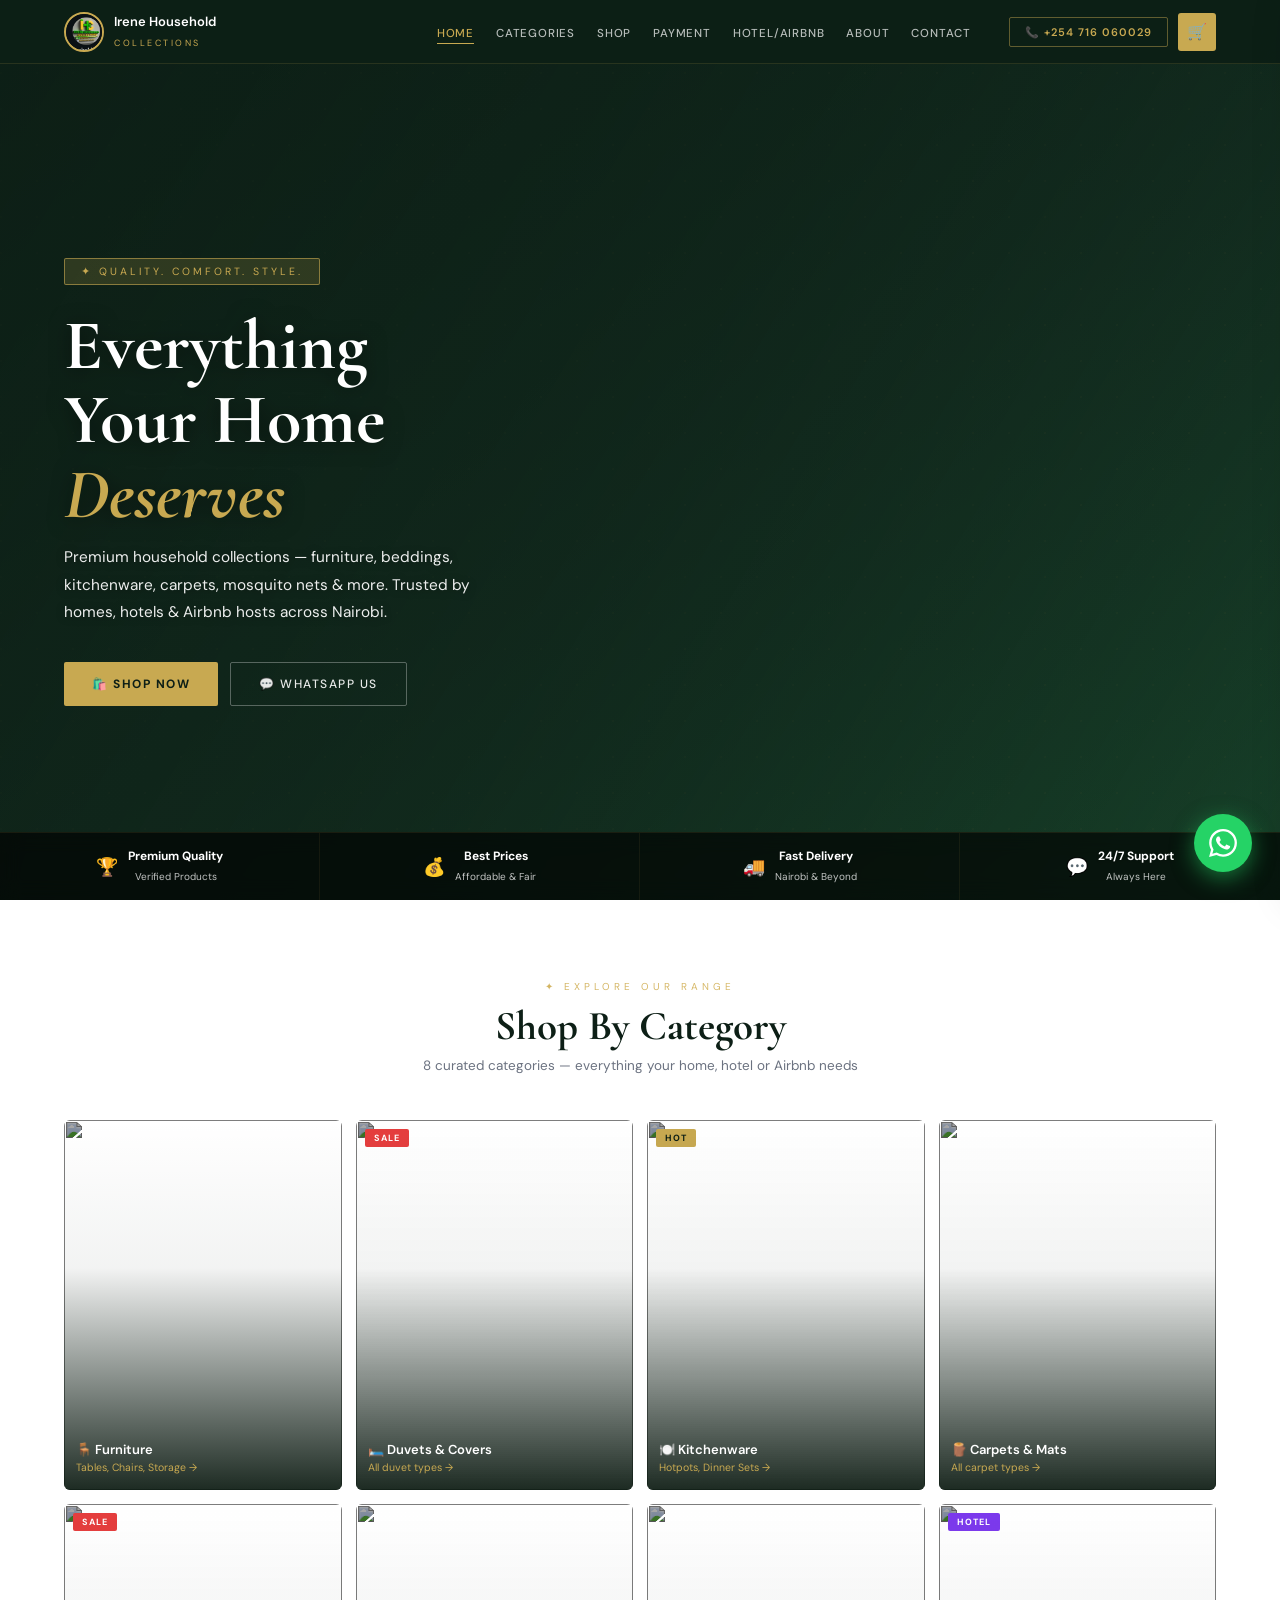
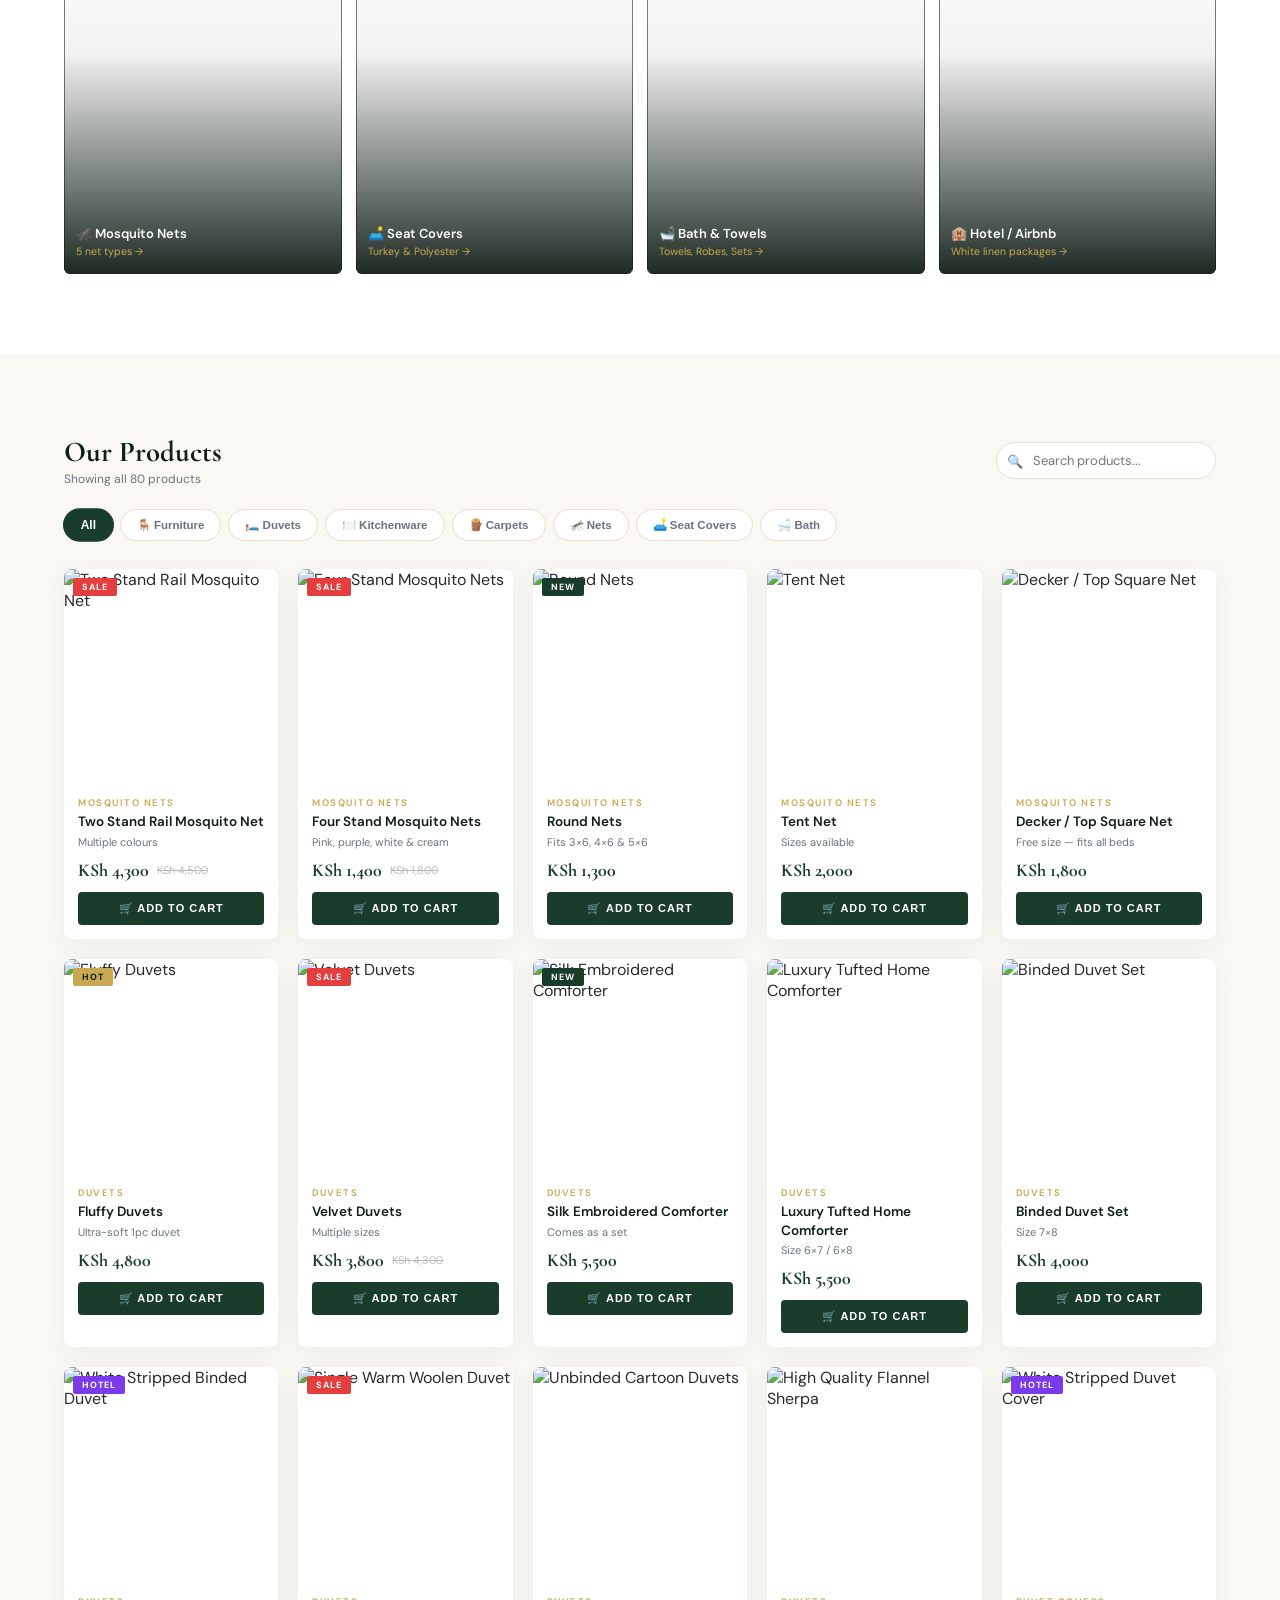
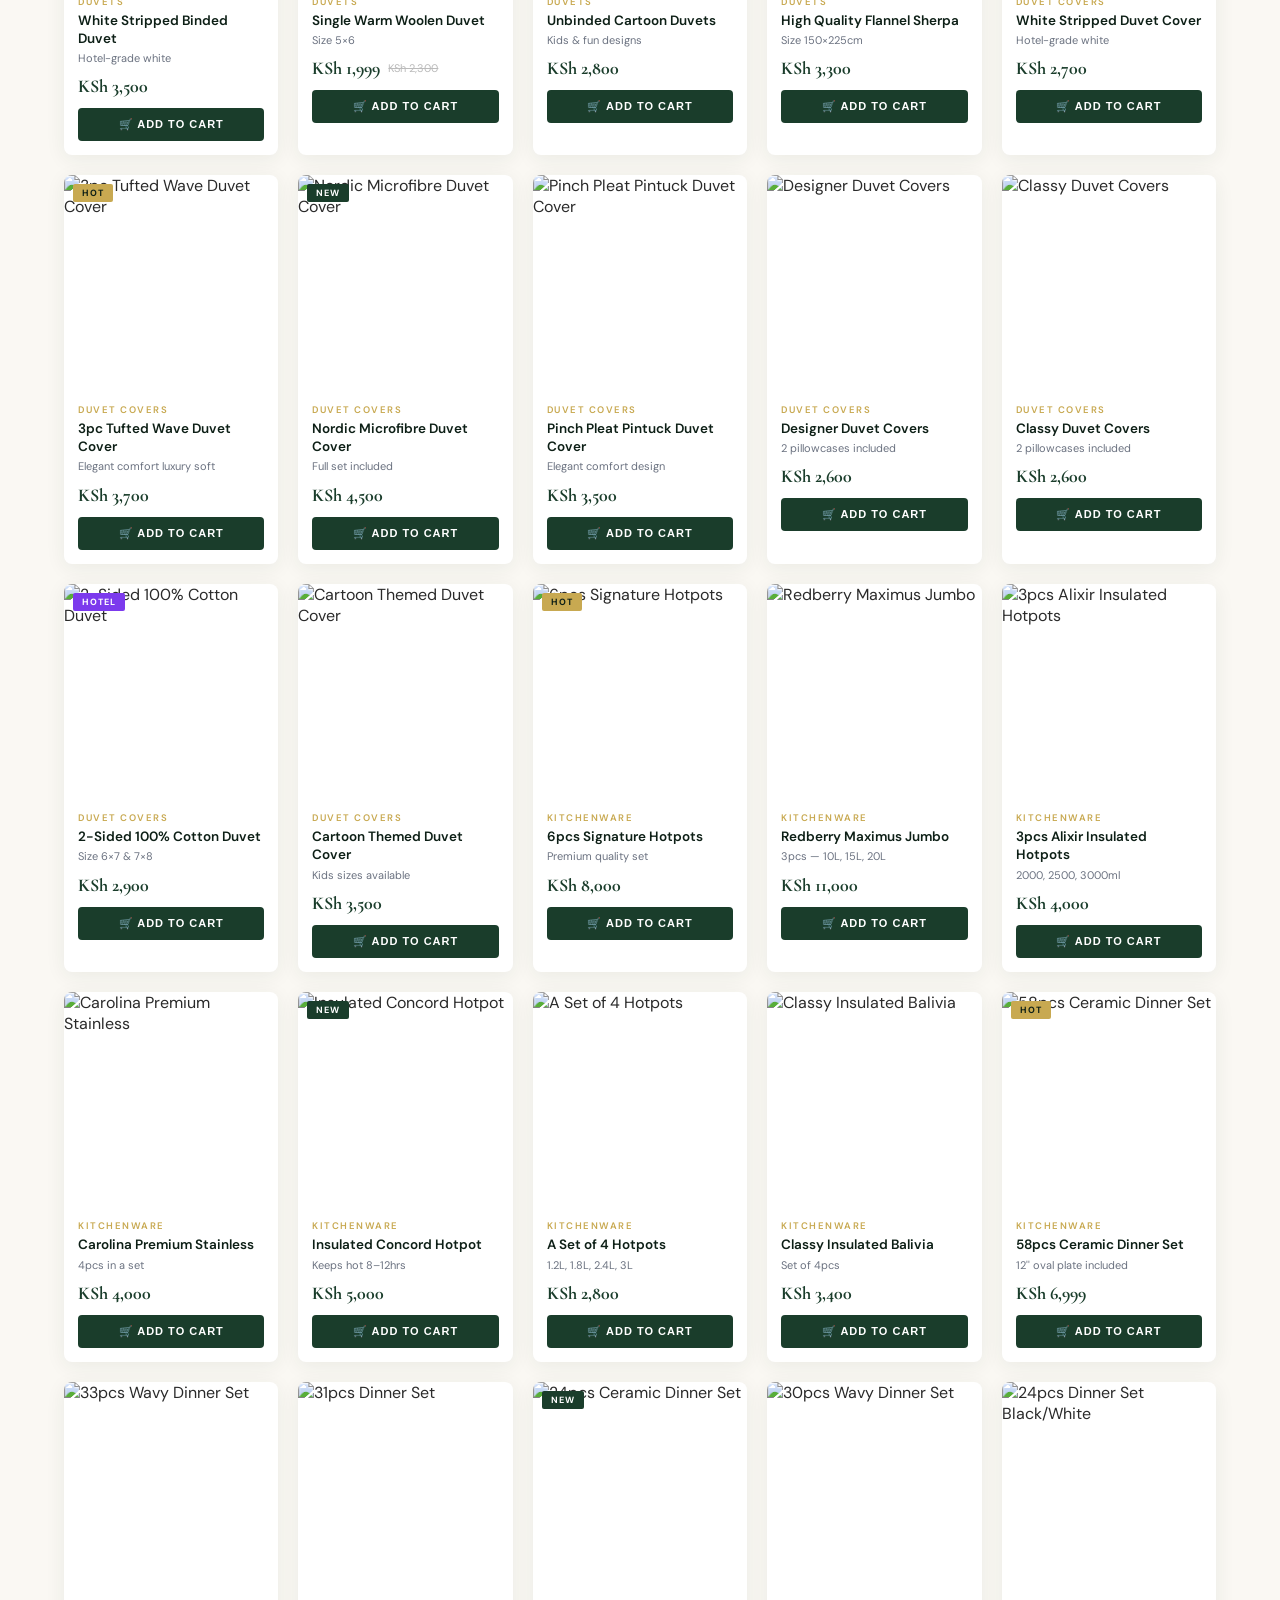
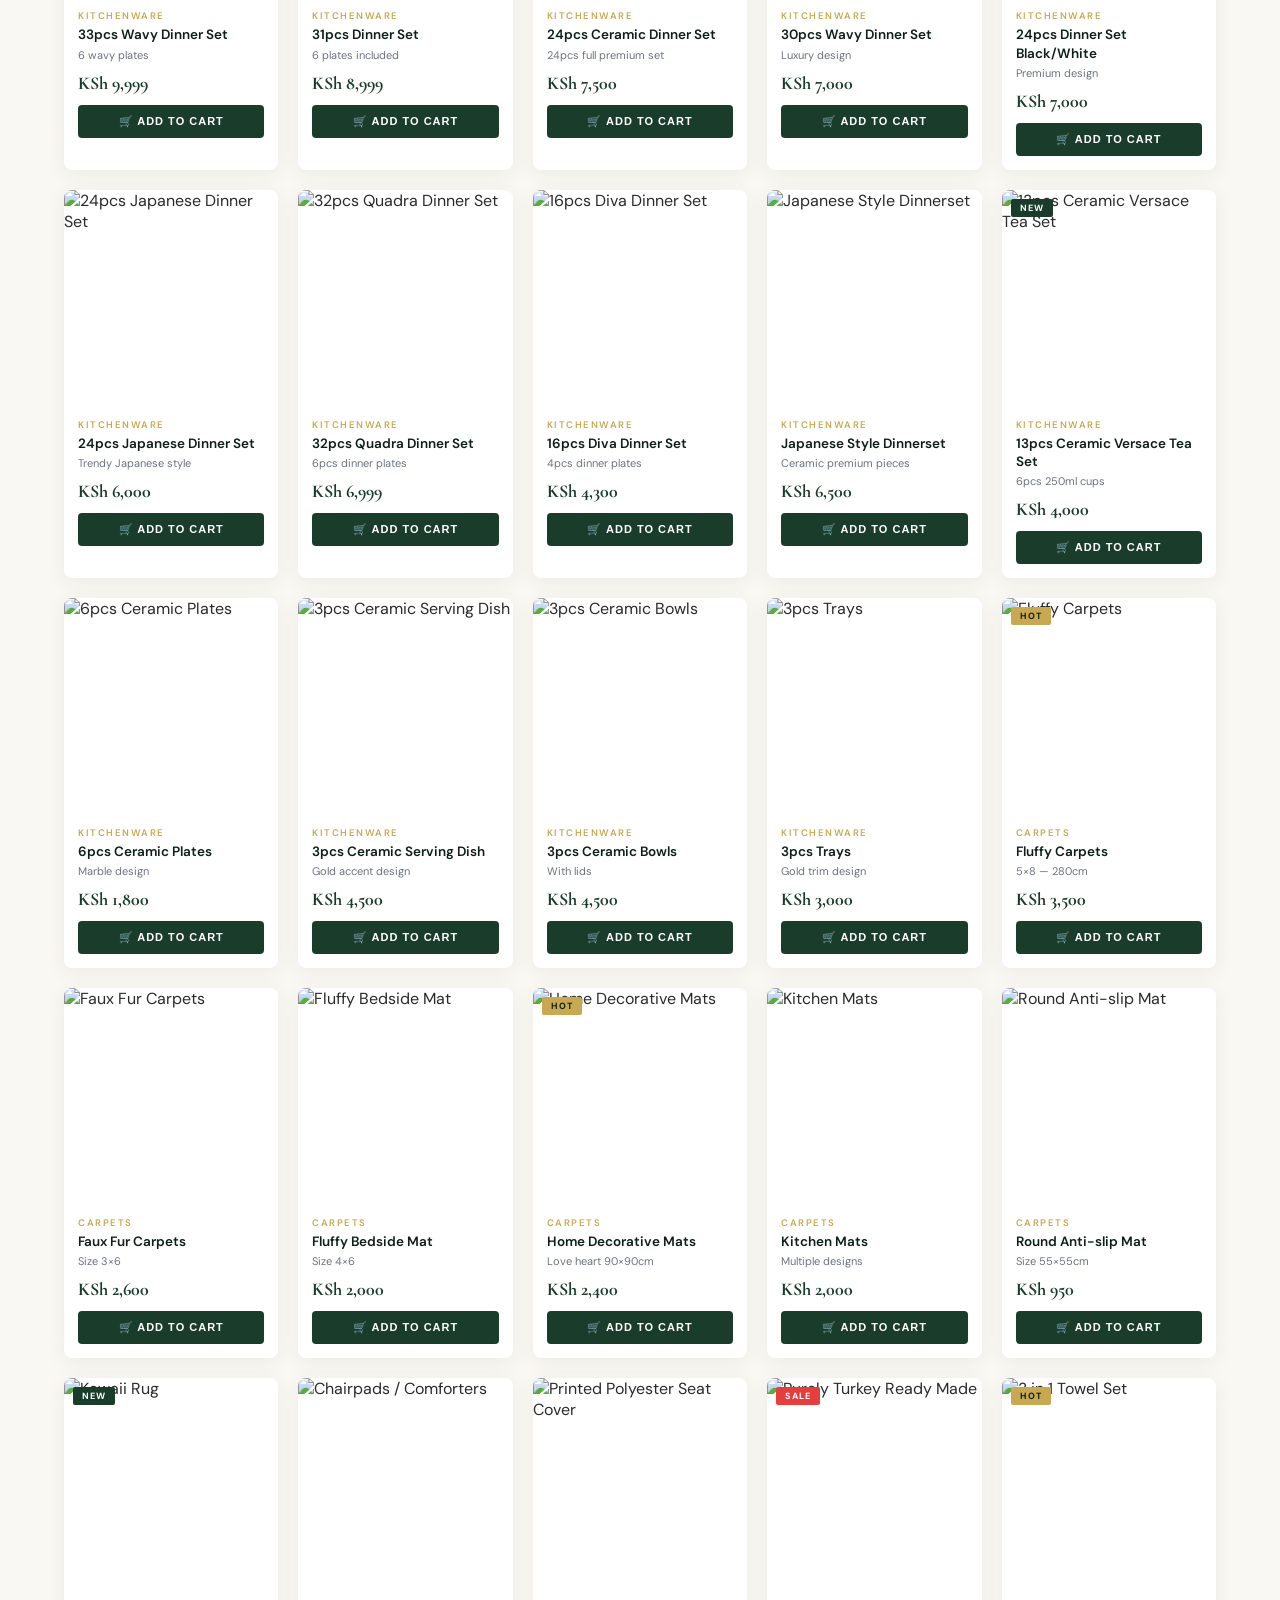
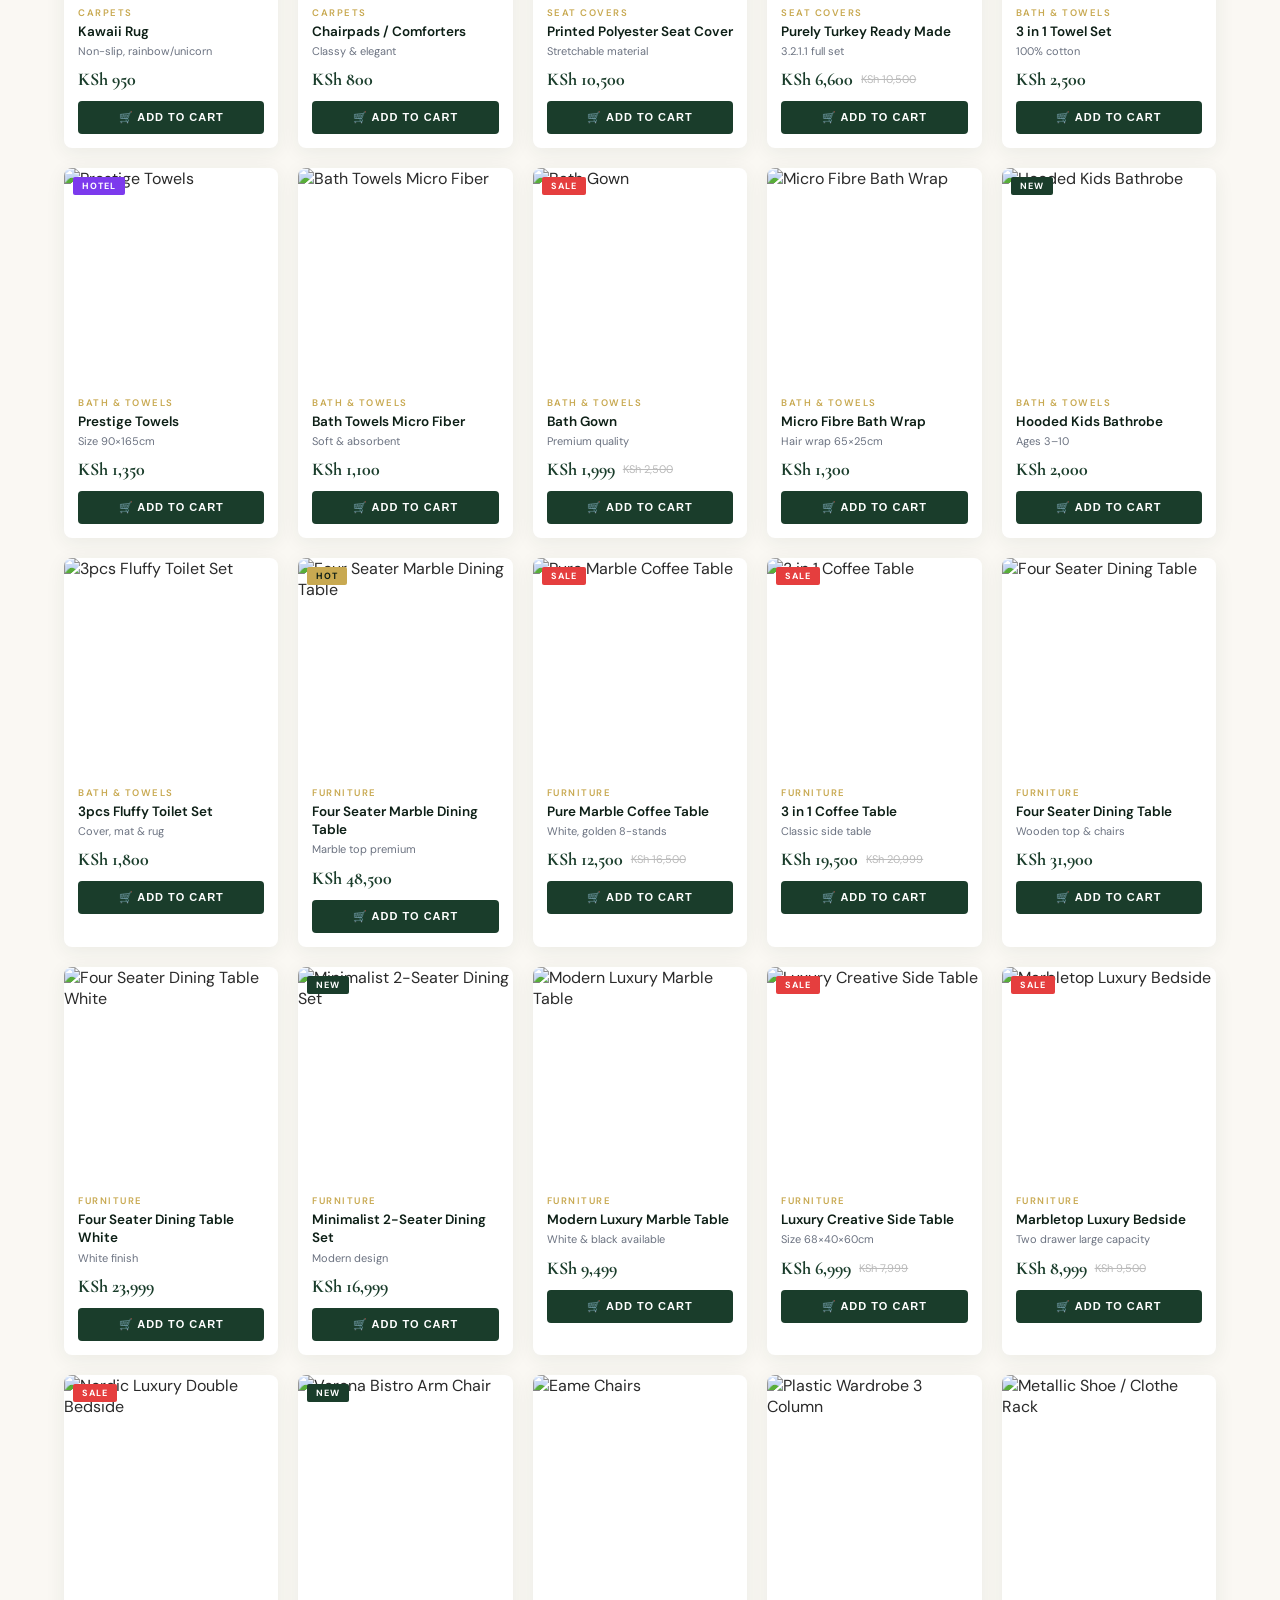
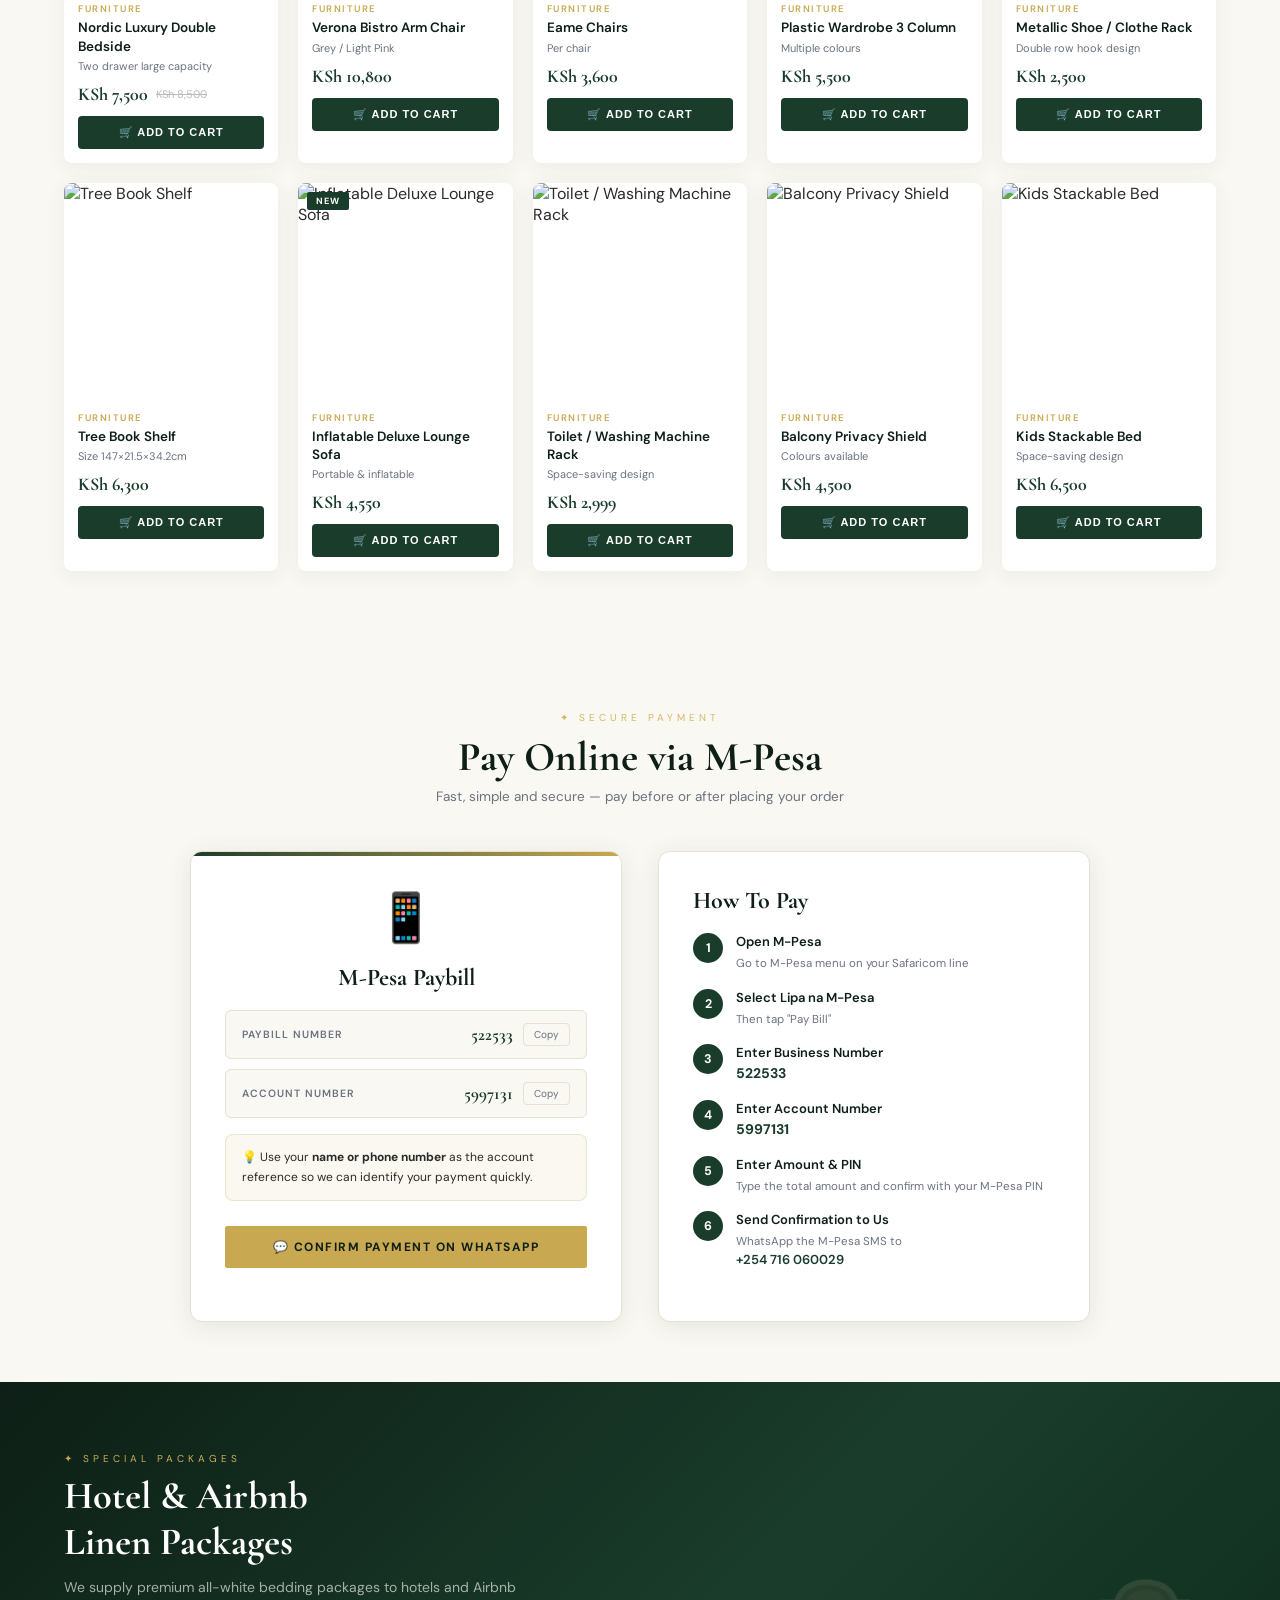
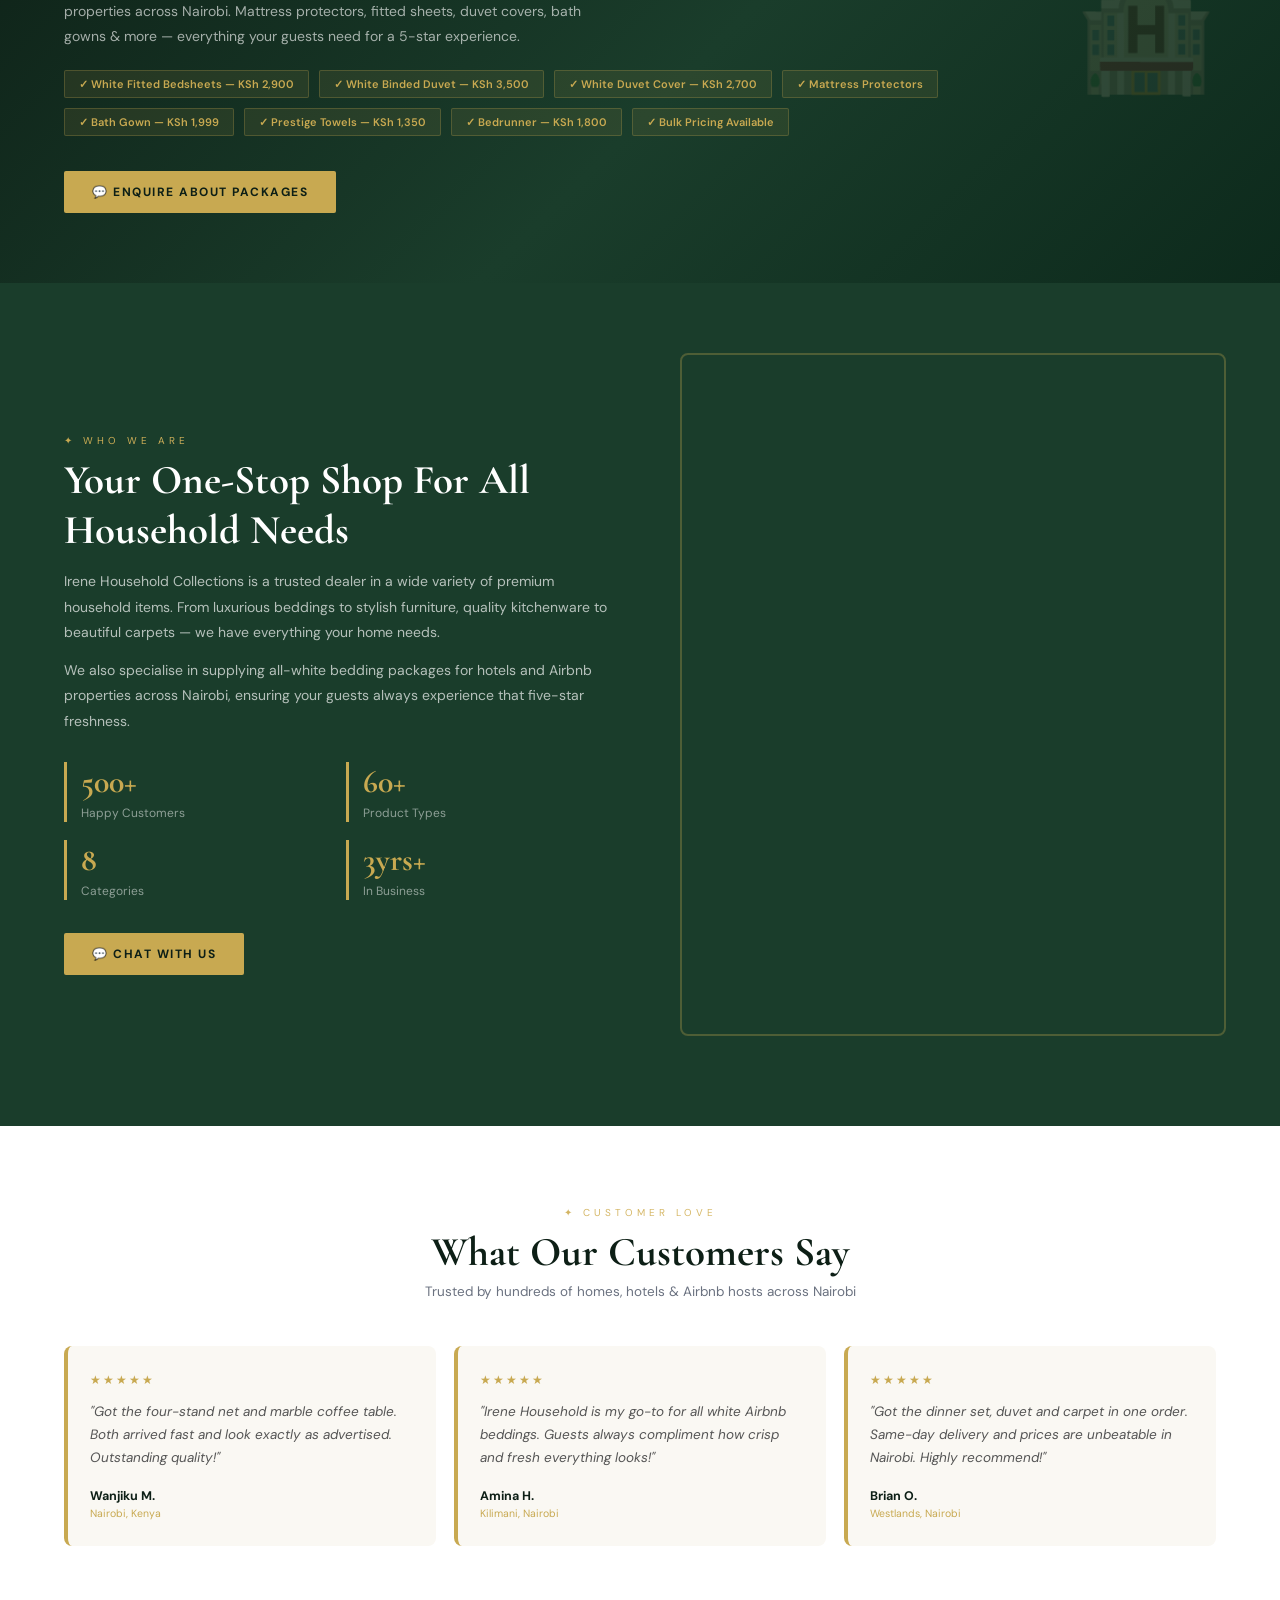
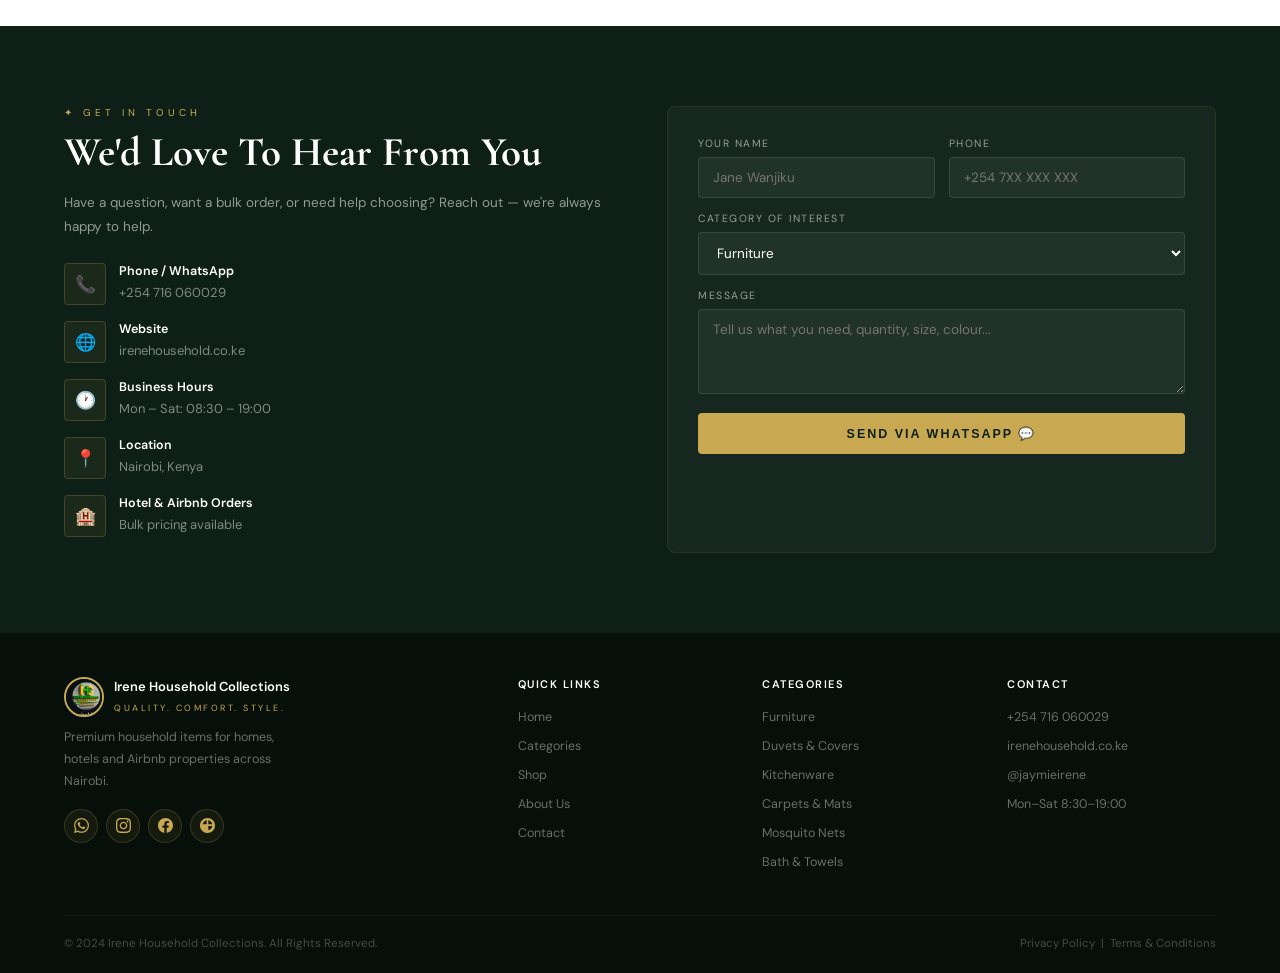
==== irene-household-final-3.html @ 3aca5b02 "Add files via upload" ====
<!DOCTYPE html>
<html lang="en">
<head>
<meta charset="UTF-8"/>
<meta name="viewport" content="width=device-width,initial-scale=1.0"/>
<title>Irene Household Collections | Quality. Comfort. Style.</title>
<link href="https://fonts.googleapis.com/css2?family=Cormorant+Garamond:ital,wght@0,400;0,600;0,700;1,400&family=DM+Sans:wght@300;400;500;600&display=swap" rel="stylesheet"/>
<style>
:root{
  --green:#1a3d2b;--green2:#2d7a52;--gold:#c8a951;--gold2:#e2c47a;
  --cream:#faf8f3;--dark:#0d1f16;--text:#2a2a2a;--muted:#6b7280;--border:#e8e0d0;
}
*{margin:0;padding:0;box-sizing:border-box;}
html{scroll-behavior:smooth;}
body{font-family:"DM Sans",sans-serif;color:var(--text);background:var(--cream);overflow-x:hidden;}
::-webkit-scrollbar{width:5px;}::-webkit-scrollbar-thumb{background:var(--gold);border-radius:3px;}

/* ── KEYFRAMES ── */
@keyframes fadeUp{from{opacity:0;transform:translateY(30px)}to{opacity:1;transform:translateY(0)}}
@keyframes fadeIn{from{opacity:0}to{opacity:1}}
@keyframes scaleIn{from{opacity:0;transform:scale(.85)}to{opacity:1;transform:scale(1)}}
@keyframes slideDown{from{transform:translateY(-100%);opacity:0}to{transform:translateY(0);opacity:1}}
@keyframes float{0%,100%{transform:translateY(0)}50%{transform:translateY(-9px)}}
@keyframes pulse{0%,100%{transform:scale(1)}50%{transform:scale(1.07)}}
@keyframes shimmer{0%{background-position:-200% 0}100%{background-position:200% 0}}
@keyframes glow{0%,100%{box-shadow:0 0 0 0 rgba(200,169,81,0)}50%{box-shadow:0 0 0 7px rgba(200,169,81,.12)}}
@keyframes badgePop{0%{transform:scale(0) rotate(-12deg)}70%{transform:scale(1.18) rotate(3deg)}100%{transform:scale(1) rotate(0)}}
@keyframes waPulse{0%,100%{box-shadow:0 6px 20px rgba(37,211,102,.45)}50%{box-shadow:0 6px 36px rgba(37,211,102,.75),0 0 0 10px rgba(37,211,102,.1)}}
@keyframes cartBounce{0%,100%{transform:scale(1)}35%{transform:scale(1.4)}65%{transform:scale(.88)}}
@keyframes loaderBar{from{width:0}to{width:100%}}
@keyframes loaderFade{0%{opacity:1;visibility:visible}90%{opacity:1}100%{opacity:0;visibility:hidden}}
@keyframes toastIn{from{transform:translateX(110%);opacity:0}to{transform:translateX(0);opacity:1}}
@keyframes rippleOut{0%{transform:scale(0);opacity:.5}100%{transform:scale(3);opacity:0}}
@keyframes countUp{from{opacity:0;transform:translateY(8px)}to{opacity:1;transform:translateY(0)}}

/* ── LOADER ── */
#loader{position:fixed;inset:0;z-index:9999;background:var(--dark);display:flex;flex-direction:column;align-items:center;justify-content:center;gap:18px;transition:opacity .7s ease,visibility .7s ease;}
#loader.hide{opacity:0;visibility:hidden;pointer-events:none;}
.ld-logo{width:90px;height:90px;border-radius:50%;border:3px solid var(--gold);object-fit:cover;animation:pulse 1.2s ease-in-out infinite;}
.ld-name{font-family:"Cormorant Garamond",serif;color:var(--gold);font-size:1.5rem;letter-spacing:1px;}
.ld-sub{color:rgba(255,255,255,.4);font-size:10px;letter-spacing:4px;text-transform:uppercase;}
.ld-track{width:180px;height:3px;background:rgba(255,255,255,.1);border-radius:3px;overflow:hidden;}
.ld-fill{height:100%;background:linear-gradient(90deg,var(--gold),var(--gold2));border-radius:3px;animation:loaderBar 1.1s ease forwards;}

/* ── NAV ── */
nav{position:fixed;top:0;left:0;right:0;z-index:1000;height:64px;display:flex;align-items:center;padding:0 5%;gap:20px;background:rgba(13,31,22,.97);backdrop-filter:blur(18px);border-bottom:1px solid rgba(200,169,81,.15);animation:slideDown .5s ease both;transition:height .3s,background .3s;}
nav.scrolled{height:54px;background:rgba(13,31,22,.99);}
.nav-logo{display:flex;align-items:center;gap:10px;text-decoration:none;flex-shrink:0;}
.nav-logo img{width:40px;height:40px;border-radius:50%;object-fit:cover;border:2px solid var(--gold);transition:transform .3s;}
.nav-logo:hover img{transform:rotate(8deg) scale(1.1);}
.logo-words b{display:block;color:#fff;font-size:13px;font-weight:600;}
.logo-words small{color:var(--gold);font-size:9px;letter-spacing:2.5px;text-transform:uppercase;}
.nav-links{display:flex;gap:22px;list-style:none;margin-left:auto;}
.nav-links a{color:rgba(255,255,255,.7);text-decoration:none;font-size:11.5px;font-weight:500;letter-spacing:.8px;text-transform:uppercase;transition:color .25s;position:relative;}
.nav-links a::after{content:"";position:absolute;bottom:-3px;left:0;width:0;height:1.5px;background:var(--gold);transition:width .3s;}
.nav-links a:hover::after,.nav-links a.active::after{width:100%;}
.nav-links a:hover,.nav-links a.active{color:var(--gold);}
.nav-right{display:flex;align-items:center;gap:10px;margin-left:18px;}
.nav-wa{border:1px solid rgba(200,169,81,.45);color:var(--gold);padding:7px 15px;font-size:11px;font-weight:600;letter-spacing:1px;text-transform:uppercase;text-decoration:none;border-radius:2px;transition:all .25s;white-space:nowrap;background:transparent;}
.nav-wa:hover{background:var(--gold);color:var(--dark);}
.cart-btn{position:relative;background:var(--gold);border:none;width:38px;height:38px;border-radius:3px;cursor:pointer;display:flex;align-items:center;justify-content:center;font-size:16px;transition:all .3s;flex-shrink:0;}
.cart-btn:hover{background:var(--gold2);transform:scale(1.1) rotate(-5deg);}
.cart-count{position:absolute;top:-6px;right:-6px;background:#e53e3e;color:#fff;font-size:9px;font-weight:700;width:17px;height:17px;border-radius:50%;display:none;align-items:center;justify-content:center;}
.cart-count.show{display:flex;animation:cartBounce .4s ease;}
.hamburger{display:none;flex-direction:column;gap:4px;cursor:pointer;padding:4px;}
.hamburger span{width:20px;height:2px;background:rgba(255,255,255,.8);border-radius:2px;transition:all .3s;}
.mobile-nav{position:fixed;top:64px;left:0;right:0;z-index:999;background:rgba(13,31,22,.99);padding:18px 5%;display:none;flex-direction:column;border-bottom:1px solid rgba(200,169,81,.15);}
.mobile-nav.open{display:flex;}
.mobile-nav a{color:rgba(255,255,255,.8);text-decoration:none;padding:11px 0;font-size:14px;border-bottom:1px solid rgba(255,255,255,.05);transition:color .2s;}
.mobile-nav a:hover{color:var(--gold);}

/* ── HERO ── */
.hero{min-height:100vh;padding-top:64px;background:linear-gradient(150deg,var(--dark) 0%,var(--green) 55%,#1f5c38 100%);display:flex;align-items:center;padding-left:5%;padding-right:5%;position:relative;overflow:hidden;}
.hero-bg{position:absolute;inset:0;background:url("https://images.unsplash.com/photo-1618221195710-dd6b41faaea6?w=1600&q=80") center/cover no-repeat;opacity:.22;animation:fadeIn 2s ease both;}
.hero-dots{position:absolute;inset:0;background-image:radial-gradient(circle at 1px 1px,rgba(200,169,81,.07) 1px,transparent 0);background-size:36px 36px;}
.hero-overlay{position:absolute;inset:0;background:linear-gradient(120deg,rgba(13,31,22,.88) 0%,rgba(13,31,22,.72) 50%,rgba(13,31,22,.45) 100%);}
.hero-content{position:relative;z-index:2;max-width:600px;}
.hero-tag{display:inline-flex;align-items:center;gap:8px;background:rgba(200,169,81,.18);border:1px solid rgba(200,169,81,.6);color:var(--gold);padding:6px 16px;font-size:10.5px;letter-spacing:3px;text-transform:uppercase;margin-bottom:24px;border-radius:2px;animation:fadeUp .7s ease both;}
.hero h1{font-family:"Cormorant Garamond",serif;font-size:clamp(2.8rem,5.5vw,4.8rem);color:#fff;line-height:1.06;margin-bottom:12px;animation:fadeUp .7s .12s ease both;text-shadow:0 2px 20px rgba(0,0,0,.5);}
.hero h1 em{color:var(--gold);font-style:italic;display:inline-block;animation:pulse 4s 2s ease-in-out infinite;}
.hero-sub{color:rgba(255,255,255,.92);text-shadow:0 1px 8px rgba(0,0,0,.4);font-size:.96rem;line-height:1.78;margin-bottom:36px;max-width:460px;animation:fadeUp .7s .22s ease both;}
.hero-btns{display:flex;gap:12px;flex-wrap:wrap;animation:fadeUp .7s .32s ease both;}
.btn-gold{background:var(--gold);color:var(--dark);padding:13px 28px;font-size:12px;font-weight:700;letter-spacing:1.5px;text-transform:uppercase;text-decoration:none;border-radius:2px;transition:all .3s;display:inline-flex;align-items:center;gap:8px;border:none;cursor:pointer;position:relative;overflow:hidden;}
.btn-gold::after{content:"";position:absolute;inset:0;background:rgba(255,255,255,.15);transform:translateX(-100%);transition:transform .4s;}
.btn-gold:hover::after{transform:translateX(100%);}
.btn-gold:hover{background:var(--gold2);transform:translateY(-2px);box-shadow:0 8px 24px rgba(200,169,81,.35);}
.btn-ghost{border:1px solid rgba(255,255,255,.3);color:rgba(255,255,255,.9);padding:13px 28px;font-size:12px;font-weight:500;letter-spacing:1.5px;text-transform:uppercase;text-decoration:none;border-radius:2px;transition:all .3s;display:inline-flex;align-items:center;gap:8px;}
.btn-ghost:hover{border-color:var(--gold);color:var(--gold);}
.hero-strip{position:absolute;bottom:0;left:0;right:0;background:rgba(0,0,0,.65);backdrop-filter:blur(10px);border-top:1px solid rgba(200,169,81,.1);display:grid;grid-template-columns:repeat(4,1fr);}
.strip-item{padding:15px;text-align:center;border-right:1px solid rgba(200,169,81,.08);display:flex;align-items:center;justify-content:center;gap:10px;animation:fadeUp .5s ease both;}
.strip-item:nth-child(1){animation-delay:.5s}.strip-item:nth-child(2){animation-delay:.65s}
.strip-item:nth-child(3){animation-delay:.8s}.strip-item:nth-child(4){animation-delay:.95s}
.strip-item:last-child{border-right:none;}
.strip-icon{font-size:18px;display:inline-block;animation:float 3s ease-in-out infinite;}
.strip-item:nth-child(2) .strip-icon{animation-delay:.6s}
.strip-item:nth-child(3) .strip-icon{animation-delay:1.2s}
.strip-item:nth-child(4) .strip-icon{animation-delay:1.8s}
.strip-text b{display:block;color:#fff;font-size:12px;font-weight:700;text-shadow:0 1px 4px rgba(0,0,0,.3);}
.strip-text span{color:rgba(255,255,255,.75);font-size:10px;}

/* ── SCROLL REVEAL ── */
.reveal,.reveal-l,.reveal-r,.reveal-s{transition:opacity .65s ease,transform .65s ease;opacity:0;}
.reveal{transform:translateY(34px)}.reveal-l{transform:translateX(-36px)}.reveal-r{transform:translateX(36px)}.reveal-s{transform:scale(.88)}
.reveal.on,.reveal-l.on,.reveal-r.on,.reveal-s.on{opacity:1;transform:none;}
.d1{transition-delay:.07s!important}.d2{transition-delay:.14s!important}.d3{transition-delay:.21s!important}
.d4{transition-delay:.28s!important}.d5{transition-delay:.35s!important}.d6{transition-delay:.42s!important}
.d7{transition-delay:.49s!important}.d8{transition-delay:.56s!important}

/* ── SECTIONS ── */
.section{padding:80px 5%;}
.sec-label{display:block;text-align:center;font-size:10px;letter-spacing:4px;text-transform:uppercase;margin-bottom:8px;background:linear-gradient(90deg,var(--gold),var(--gold2),var(--gold));background-size:200%;-webkit-background-clip:text;-webkit-text-fill-color:transparent;background-clip:text;animation:shimmer 3s linear infinite;}
.sec-title{text-align:center;font-family:"Cormorant Garamond",serif;font-size:clamp(1.9rem,3.2vw,2.7rem);color:var(--dark);margin-bottom:6px;}
.sec-sub{text-align:center;color:var(--muted);font-size:13.5px;margin-bottom:46px;}

/* ── CATEGORIES ── */
.cat-section{background:#fff;}
.cat-grid{display:grid;grid-template-columns:repeat(4,1fr);gap:14px;}
.cat-card{position:relative;border-radius:6px;overflow:hidden;aspect-ratio:3/4;cursor:pointer;transition:transform .35s,box-shadow .35s;animation:glow 3.5s ease-in-out infinite;}
.cat-card:hover{transform:translateY(-8px) scale(1.01);box-shadow:0 16px 40px rgba(26,61,43,.2);}
.cat-card img{width:100%;height:100%;object-fit:cover;transition:transform .5s,filter .5s;filter:brightness(.65);}
.cat-card:hover img{transform:scale(1.06);filter:brightness(.82);}
.cat-overlay{position:absolute;inset:0;background:linear-gradient(to top,rgba(10,25,16,.92) 0%,rgba(10,25,16,.05) 60%,transparent 100%);display:flex;flex-direction:column;justify-content:flex-end;padding:16px 12px;}
.cat-name{color:#fff;font-size:13px;font-weight:600;margin-bottom:3px;transition:color .3s;}
.cat-card:hover .cat-name{color:var(--gold);}
.cat-count{color:var(--gold);font-size:10.5px;}
.cat-pin{position:absolute;top:9px;left:9px;font-size:9px;font-weight:700;letter-spacing:1px;text-transform:uppercase;padding:3px 9px;border-radius:2px;animation:badgePop .5s .2s ease both;}
.pin-sale{background:#e53e3e;color:#fff}.pin-new{background:var(--green);color:#fff}
.pin-hot{background:var(--gold);color:var(--dark)}.pin-hotel{background:#7c3aed;color:#fff}

/* ── SHOP ── */
.shop-section{background:var(--cream);}
.shop-toolbar{display:flex;align-items:center;justify-content:space-between;margin-bottom:22px;flex-wrap:wrap;gap:12px;}
.shop-toolbar h2{font-family:"Cormorant Garamond",serif;font-size:1.8rem;color:var(--dark);}
.shop-toolbar p{color:var(--muted);font-size:12px;margin-top:2px;}
.search-wrap{position:relative;}
.search-wrap input{background:#fff;border:1.5px solid var(--border);padding:9px 14px 9px 36px;border-radius:20px;font-size:13px;outline:none;width:220px;transition:all .25s;font-family:"DM Sans",sans-serif;}
.search-wrap input:focus{border-color:var(--green);transform:scale(1.02);box-shadow:0 4px 16px rgba(26,61,43,.1);}
.search-wrap::before{content:"🔍";position:absolute;left:11px;top:50%;transform:translateY(-50%);font-size:13px;}
.filter-bar{display:flex;gap:7px;flex-wrap:wrap;margin-bottom:28px;}
.fbtn{padding:8px 16px;font-size:11.5px;font-weight:600;border-radius:20px;border:1.5px solid var(--border);background:#fff;color:var(--muted);cursor:pointer;transition:all .25s;white-space:nowrap;position:relative;overflow:hidden;}
.fbtn:hover,.fbtn.active{background:var(--green);border-color:var(--green);color:#fff;transform:scale(1.04);}
.prod-grid{display:grid;grid-template-columns:repeat(auto-fill,minmax(210px,1fr));gap:20px;}
.pcard{background:#fff;border-radius:8px;overflow:hidden;box-shadow:0 4px 20px rgba(26,61,43,.07);transition:all .35s cubic-bezier(.4,0,.2,1);position:relative;}
.pcard:hover{box-shadow:0 14px 44px rgba(26,61,43,.16);transform:translateY(-6px) scale(1.01);}
.pcard.hidden{display:none;}
.pcard-img{position:relative;overflow:hidden;aspect-ratio:1;}
.pcard-img img{width:100%;height:100%;object-fit:cover;transition:transform .5s;}
.pcard:hover .pcard-img img{transform:scale(1.07);}
.pcard-img::after{content:"";position:absolute;inset:0;background:linear-gradient(to top,rgba(26,61,43,.18),transparent 60%);opacity:0;transition:opacity .4s;pointer-events:none;}
.pcard:hover .pcard-img::after{opacity:1;}
.pbadge{position:absolute;top:9px;left:9px;z-index:2;font-size:9px;font-weight:700;letter-spacing:1px;text-transform:uppercase;padding:3px 9px;border-radius:2px;animation:badgePop .4s ease both;}
.b-sale{background:#e53e3e;color:#fff}.b-new{background:var(--green);color:#fff}
.b-hot{background:var(--gold);color:var(--dark)}.b-hotel{background:#7c3aed;color:#fff}
.pbody{padding:14px;}
.pcat{color:var(--gold);font-size:9.5px;font-weight:600;letter-spacing:1.5px;text-transform:uppercase;margin-bottom:4px;}
.pname{font-size:13.5px;font-weight:600;color:var(--dark);margin-bottom:3px;line-height:1.35;}
.pnote{font-size:11px;color:var(--muted);margin-bottom:9px;line-height:1.4;}
.pprice-row{display:flex;align-items:center;gap:8px;margin-bottom:11px;}
.pprice{font-family:"Cormorant Garamond",serif;font-size:18px;font-weight:700;color:var(--green);transition:color .3s;}
.pcard:hover .pprice{color:var(--green2);}
.pold{font-size:11px;color:#bbb;text-decoration:line-through;}
.add-btn{width:100%;background:var(--green);color:#fff;border:none;padding:10px;font-size:11px;font-weight:600;letter-spacing:1px;text-transform:uppercase;cursor:pointer;border-radius:4px;transition:background .25s;display:flex;align-items:center;justify-content:center;gap:6px;position:relative;overflow:hidden;}
.add-btn::before{content:"";position:absolute;top:50%;left:50%;width:0;height:0;background:rgba(255,255,255,.2);border-radius:50%;transform:translate(-50%,-50%);transition:width .5s,height .5s;}
.add-btn:active::before{width:300px;height:300px;}
.add-btn:hover{background:var(--green2);}
.add-btn.added{background:#2d7a52;}

/* ── HOTEL BANNER ── */
.hotel-section{background:linear-gradient(135deg,var(--dark) 0%,#1a3d2b 55%,#0d2a1c 100%);padding:70px 5%;display:grid;grid-template-columns:1fr auto;align-items:center;gap:40px;}
.hotel-section h2{font-family:"Cormorant Garamond",serif;font-size:clamp(1.8rem,3vw,2.5rem);color:#fff;margin-bottom:10px;}
.hotel-section p{color:rgba(255,255,255,.62);font-size:14px;line-height:1.75;max-width:520px;}
.hotel-badges{display:flex;gap:10px;flex-wrap:wrap;margin-top:22px;}
.hbadge{background:rgba(200,169,81,.1);border:1px solid rgba(200,169,81,.25);color:var(--gold);padding:6px 14px;border-radius:2px;font-size:11px;font-weight:600;transition:all .25s;}
.hbadge:hover{background:rgba(200,169,81,.22);transform:translateY(-2px);}

/* ── ABOUT ── */
.about-section{background:var(--green);display:grid;grid-template-columns:1fr 1fr;gap:60px;align-items:center;padding:80px 5%;}
.about-left .sec-label{text-align:left;}
.about-left .sec-title{text-align:left;color:#fff;margin-bottom:14px;}
.about-left p{color:rgba(255,255,255,.68);line-height:1.82;margin-bottom:12px;font-size:14px;}
.stats-grid{display:grid;grid-template-columns:1fr 1fr;gap:18px;margin-top:28px;}
.stat{border-left:3px solid var(--gold);padding-left:14px;transition:transform .3s;}
.stat:hover{transform:translateX(6px);}
.stat strong{font-family:"Cormorant Garamond",serif;font-size:2rem;color:var(--gold);display:block;}
.stat span{color:rgba(255,255,255,.5);font-size:12px;}
.about-img{border-radius:8px;background:url("https://images.unsplash.com/photo-1618219908412-a29a1bb7b86e?w=800&q=80") center/cover;aspect-ratio:4/5;position:relative;transition:transform .5s;}
.about-img:hover{transform:scale(1.02);}
.about-img::after{content:"";position:absolute;inset:-10px -10px 10px 10px;border:2px solid rgba(200,169,81,.3);border-radius:8px;pointer-events:none;}

/* ── TESTIMONIALS ── */
.testi-section{background:#fff;}
.testi-grid{display:grid;grid-template-columns:repeat(auto-fit,minmax(255px,1fr));gap:18px;}
.tcard{background:var(--cream);border-radius:8px;padding:26px 22px;border-left:4px solid var(--gold);transition:all .3s;}
.tcard:hover{transform:translateY(-6px);border-left-color:var(--green2);}
.stars{color:var(--gold);font-size:12px;margin-bottom:12px;letter-spacing:2px;}
.tcard blockquote{font-style:italic;color:#555;font-size:13.5px;line-height:1.72;margin-bottom:14px;}
.tcard strong{font-size:12.5px;color:var(--dark);}
.tcard small{display:block;color:var(--gold);font-size:10.5px;margin-top:2px;}

/* ── CONTACT ── */
.contact-section{background:var(--dark);display:grid;grid-template-columns:1fr 1fr;gap:54px;padding:80px 5%;}
.contact-section .sec-label{text-align:left;}
.contact-section .sec-title{text-align:left;color:#fff;margin-bottom:14px;}
.contact-section > div > p{color:rgba(255,255,255,.55);line-height:1.8;font-size:13.5px;margin-bottom:24px;}
.citem{display:flex;gap:13px;margin-bottom:16px;align-items:flex-start;}
.cicon{width:42px;height:42px;min-width:42px;background:rgba(200,169,81,.08);border:1px solid rgba(200,169,81,.22);border-radius:4px;display:flex;align-items:center;justify-content:center;font-size:17px;}
.cinfo strong{display:block;color:#fff;font-size:12.5px;font-weight:600;margin-bottom:2px;}
.cinfo span,.cinfo a{color:rgba(255,255,255,.48);font-size:13px;text-decoration:none;transition:color .2s;}
.cinfo a:hover{color:var(--gold);}
.cform{background:rgba(255,255,255,.04);border-radius:8px;padding:30px;border:1px solid rgba(200,169,81,.1);}
.frow{display:grid;grid-template-columns:1fr 1fr;gap:14px;}
.fgroup{margin-bottom:14px;}
.fgroup label{display:block;color:rgba(255,255,255,.55);font-size:10.5px;letter-spacing:1.5px;text-transform:uppercase;margin-bottom:7px;}
.fgroup input,.fgroup textarea,.fgroup select{width:100%;background:rgba(255,255,255,.05);border:1px solid rgba(255,255,255,.1);color:#fff;padding:11px 14px;font-size:13.5px;border-radius:4px;font-family:"DM Sans",sans-serif;outline:none;transition:border-color .25s;}
.fgroup input:focus,.fgroup textarea:focus,.fgroup select:focus{border-color:var(--gold);}
.fgroup select option{background:var(--dark);}
.fgroup textarea{resize:vertical;min-height:85px;}
.fsub{width:100%;background:var(--gold);color:var(--dark);border:none;padding:13px;font-size:12.5px;font-weight:700;letter-spacing:2px;text-transform:uppercase;cursor:pointer;border-radius:4px;transition:all .25s;position:relative;overflow:hidden;}
.fsub:hover{background:var(--gold2);}

/* ── FOOTER ── */
footer{background:#060f0a;padding:44px 5% 22px;}
.footer-top{display:grid;grid-template-columns:2fr 1fr 1fr 1fr;gap:36px;padding-bottom:36px;border-bottom:1px solid rgba(200,169,81,.08);margin-bottom:20px;}
.footer-brand p{color:rgba(255,255,255,.4);font-size:12.5px;line-height:1.75;margin-top:10px;max-width:240px;}
.brand-logo-wrap{display:flex;align-items:center;gap:10px;margin-bottom:4px;}
.brand-logo-wrap img{width:40px;height:40px;border-radius:50%;border:2px solid var(--gold);object-fit:cover;}
.social-row{display:flex;gap:8px;margin-top:16px;}
.soc{width:34px;height:34px;border-radius:50%;background:rgba(200,169,81,.08);border:1px solid rgba(200,169,81,.2);display:flex;align-items:center;justify-content:center;text-decoration:none;color:var(--gold);transition:all .3s;}
.soc:hover{background:var(--gold);color:var(--dark);transform:translateY(-4px) rotate(10deg);}
.soc svg{width:15px;height:15px;fill:currentColor;}
.fcol h4{color:#fff;font-size:11px;font-weight:600;letter-spacing:1.5px;text-transform:uppercase;margin-bottom:14px;}
.fcol ul{list-style:none;}
.fcol li{margin-bottom:8px;}
.fcol a{color:rgba(255,255,255,.4);text-decoration:none;font-size:12.5px;transition:color .2s;}
.fcol a:hover{color:var(--gold);}
.footer-bottom{display:flex;align-items:center;justify-content:space-between;flex-wrap:wrap;gap:10px;color:rgba(255,255,255,.25);font-size:11.5px;}
.footer-bottom a{color:rgba(255,255,255,.25);text-decoration:none;}
.footer-bottom a:hover{color:var(--gold);}

/* ── CART DRAWER ── */
.cart-overlay{position:fixed;inset:0;z-index:2000;background:rgba(0,0,0,.5);backdrop-filter:blur(4px);opacity:0;pointer-events:none;transition:opacity .3s;}
.cart-overlay.open{opacity:1;pointer-events:all;}
.cart-drawer{position:fixed;top:0;right:-440px;width:420px;max-width:100vw;height:100vh;background:#fff;z-index:2001;display:flex;flex-direction:column;transition:right .36s cubic-bezier(.4,0,.2,1);box-shadow:-6px 0 40px rgba(0,0,0,.18);}
.cart-drawer.open{right:0;}
.cart-head{padding:20px 22px;background:var(--green);display:flex;align-items:center;justify-content:space-between;}
.cart-head h3{color:#fff;font-family:"Cormorant Garamond",serif;font-size:1.35rem;}
.cart-head span{color:rgba(255,255,255,.55);font-size:11.5px;}
.cart-close{background:rgba(255,255,255,.12);border:none;color:#fff;width:32px;height:32px;border-radius:50%;cursor:pointer;font-size:16px;transition:background .2s;}
.cart-close:hover{background:rgba(255,255,255,.22);}
.cart-items{flex:1;overflow-y:auto;padding:14px 20px;}
.cart-empty{text-align:center;padding:50px 20px;color:var(--muted);}
.cart-empty-icon{font-size:2.8rem;margin-bottom:10px;}
.citem-row{display:flex;gap:12px;padding:12px 0;border-bottom:1px solid var(--border);align-items:center;animation:fadeUp .3s ease both;}
.citem-emoji{width:54px;height:54px;background:#f5ecd4;border-radius:5px;display:flex;align-items:center;justify-content:center;font-size:1.5rem;flex-shrink:0;}
.citem-info{flex:1;}
.citem-name{font-size:12.5px;font-weight:600;color:var(--dark);margin-bottom:2px;}
.citem-cat{font-size:10px;color:var(--gold);text-transform:uppercase;letter-spacing:1px;}
.citem-price{font-size:13.5px;font-weight:700;color:var(--green);margin-top:4px;}
.qty-ctrl{display:flex;align-items:center;gap:6px;background:var(--cream);border-radius:4px;padding:3px 7px;}
.qty-btn{background:none;border:none;font-size:16px;cursor:pointer;color:var(--green);font-weight:700;width:20px;height:20px;display:flex;align-items:center;justify-content:center;}
.qty-val{font-size:12.5px;font-weight:600;min-width:18px;text-align:center;}
.rm-btn{background:none;border:none;color:#e53e3e;cursor:pointer;font-size:14px;padding:3px;}
.cart-footer{padding:18px 20px;border-top:1px solid var(--border);}
.cart-total-row{display:flex;justify-content:space-between;align-items:center;margin-bottom:14px;}
.cart-total-row span{color:var(--muted);font-size:12.5px;}
.cart-total-row strong{font-family:"Cormorant Garamond",serif;font-size:1.45rem;color:var(--dark);}
.checkout-btn{width:100%;background:var(--gold);color:var(--dark);border:none;padding:14px;font-size:12.5px;font-weight:700;letter-spacing:1.5px;text-transform:uppercase;cursor:pointer;border-radius:4px;transition:all .25s;display:flex;align-items:center;justify-content:center;gap:8px;position:relative;overflow:hidden;}
.checkout-btn::after{content:"";position:absolute;inset:0;background:rgba(255,255,255,.12);transform:translateX(-100%);transition:transform .4s;}
.checkout-btn:hover::after{transform:translateX(100%);}
.checkout-btn:hover{background:var(--gold2);}
.clear-btn{width:100%;background:none;border:1px solid var(--border);color:var(--muted);padding:9px;font-size:11.5px;cursor:pointer;border-radius:4px;margin-top:7px;transition:all .25s;}
.clear-btn:hover{border-color:#e53e3e;color:#e53e3e;}

/* ── WHATSAPP FLOAT ── */
.wa-float{position:fixed;bottom:28px;right:28px;z-index:500;background:#25d366;color:#fff;width:58px;height:58px;border-radius:50%;cursor:pointer;display:flex;align-items:center;justify-content:center;box-shadow:0 6px 22px rgba(37,211,102,.5);transition:all .3s;text-decoration:none;animation:waPulse 2.5s ease-in-out infinite;}
.wa-float svg{width:28px;height:28px;fill:#fff;flex-shrink:0;}
.wa-float:hover{animation:none;transform:scale(1.16) rotate(10deg);box-shadow:0 8px 32px rgba(37,211,102,.65);}
.wa-float::before{content:"Chat with us!";position:absolute;right:68px;background:#25d366;color:#fff;padding:7px 14px;border-radius:20px;font-size:12px;font-weight:600;font-family:"DM Sans",sans-serif;white-space:nowrap;opacity:0;transform:translateX(10px);transition:all .3s;pointer-events:none;box-shadow:0 4px 14px rgba(0,0,0,.15);}
.wa-float:hover::before{opacity:1;transform:translateX(0);}

/* ── BACK TO TOP ── */
.back-top{position:fixed;bottom:28px;left:28px;z-index:500;width:42px;height:42px;background:var(--gold);border:none;border-radius:50%;cursor:pointer;font-size:18px;display:none;align-items:center;justify-content:center;box-shadow:0 4px 16px rgba(200,169,81,.45);transition:all .3s;color:var(--dark);}
.back-top.show{display:flex;}
.back-top:hover{transform:translateY(-4px) scale(1.1);}

/* ── TOAST ── */
.toast{position:fixed;bottom:100px;right:26px;z-index:3000;background:var(--green);color:#fff;padding:11px 18px;border-radius:6px;font-size:12.5px;font-weight:500;box-shadow:0 6px 22px rgba(0,0,0,.18);opacity:0;pointer-events:none;border-left:4px solid var(--gold);display:flex;align-items:center;gap:8px;}
.toast.show{animation:toastIn .35s ease both;}

/* ── RESPONSIVE ── */
@media(max-width:1024px){.cat-grid{grid-template-columns:repeat(4,1fr)}.footer-top{grid-template-columns:1fr 1fr}}
@media(max-width:768px){
  .nav-links,.nav-wa{display:none}.hamburger{display:flex}
  .hero h1{font-size:2.6rem}.hero-strip{grid-template-columns:1fr 1fr}
  .cat-grid{grid-template-columns:repeat(2,1fr)}
  .about-section,.contact-section{grid-template-columns:1fr}
  .about-img{aspect-ratio:16/9}.cform{padding:20px}.frow{grid-template-columns:1fr}
  .footer-top{grid-template-columns:1fr}
  .prod-grid{grid-template-columns:repeat(auto-fill,minmax(155px,1fr));gap:14px}
  .cart-drawer{width:100vw}
  .hotel-section{grid-template-columns:1fr}
  .search-wrap input{width:160px}
  .wa-float{bottom:20px;right:20px;width:52px;height:52px}
  .wa-float::before{display:none}
}

/* PAYMENT */
.payment-section{background:var(--cream);padding:60px 5%;}
.pay-grid{display:grid;grid-template-columns:1fr 1fr;gap:36px;max-width:900px;margin:0 auto;}
.pay-card{background:#fff;border-radius:12px;padding:34px;box-shadow:0 4px 24px rgba(26,61,43,.1);border:1px solid var(--border);text-align:center;position:relative;overflow:hidden;}
.pay-card::before{content:"";position:absolute;top:0;left:0;right:0;height:4px;background:linear-gradient(90deg,var(--green),var(--gold));}
.pay-icon{font-size:3rem;margin-bottom:14px;display:block;}
.pay-card h3{font-family:"Cormorant Garamond",serif;font-size:1.5rem;color:var(--dark);margin-bottom:18px;}
.pay-detail{display:flex;justify-content:space-between;align-items:center;padding:12px 16px;background:var(--cream);border-radius:6px;margin-bottom:10px;border:1px solid var(--border);}
.pay-detail label{font-size:10.5px;color:var(--muted);font-weight:600;letter-spacing:1px;text-transform:uppercase;}
.pay-detail .pay-val{font-size:17px;font-weight:700;color:var(--green);font-family:"Cormorant Garamond",serif;}
.copy-btn{background:none;border:1px solid var(--border);color:var(--muted);padding:4px 10px;border-radius:4px;font-size:10px;cursor:pointer;transition:all .25s;font-family:"DM Sans",sans-serif;white-space:nowrap;}
.copy-btn:hover,.copy-btn.copied{background:var(--green);color:#fff;border-color:var(--green);}
.pay-note{background:rgba(200,169,81,.08);border:1px solid rgba(200,169,81,.25);border-radius:8px;padding:13px 16px;margin-top:16px;font-size:12px;color:var(--text);line-height:1.6;text-align:left;}
.pay-steps{background:#fff;border-radius:12px;padding:34px;box-shadow:0 4px 24px rgba(26,61,43,.1);border:1px solid var(--border);}
.pay-steps h3{font-family:"Cormorant Garamond",serif;font-size:1.5rem;color:var(--dark);margin-bottom:18px;}
.pay-step{display:flex;gap:13px;margin-bottom:16px;align-items:flex-start;}
.step-num{width:30px;height:30px;min-width:30px;background:var(--green);color:#fff;border-radius:50%;display:flex;align-items:center;justify-content:center;font-size:12.5px;font-weight:700;}
.step-info strong{display:block;font-size:13px;font-weight:600;color:var(--dark);margin-bottom:1px;}
.step-info span{font-size:11.5px;color:var(--muted);line-height:1.5;}
@media(max-width:768px){.pay-grid{grid-template-columns:1fr;}}


/* CART PAYMENT STATUS */
.cart-pay-section{padding:14px 0;border-top:1px solid var(--border);margin-bottom:12px;}
.cart-pay-label{font-size:11px;font-weight:600;letter-spacing:1px;text-transform:uppercase;color:var(--muted);margin-bottom:10px;display:block;}
.pay-options{display:grid;grid-template-columns:1fr 1fr;gap:8px;}
.pay-opt{padding:10px;border:1.5px solid var(--border);border-radius:6px;cursor:pointer;text-align:center;transition:all .25s;background:#fff;}
.pay-opt:hover{border-color:var(--green);}
.pay-opt.selected-paid{border-color:#22c55e;background:#f0fdf4;}
.pay-opt.selected-notpaid{border-color:var(--gold);background:#fffbeb;}
.pay-opt-icon{font-size:1.4rem;display:block;margin-bottom:4px;}
.pay-opt-text{font-size:11px;font-weight:600;color:var(--dark);}
.pay-opt-sub{font-size:10px;color:var(--muted);}

</style>
</head>
<body>

<!-- LOADER -->
<div id="loader">
  <img class="ld-logo" src="[data-uri]" alt="IHC Logo"/>
  <div class="ld-name">Irene Household</div>
  <div class="ld-sub">Collections</div>
  <div class="ld-track"><div class="ld-fill"></div></div>
</div>

<!-- NAV -->
<nav id="navbar">
  <a href="#home" class="nav-logo">
    <img src="[data-uri]" alt="IHC"/>
    <div class="logo-words"><b>Irene Household</b><small>Collections</small></div>
  </a>
  <ul class="nav-links">
    <li><a href="#home" class="active">Home</a></li>
    <li><a href="#categories">Categories</a></li>
    <li><a href="#shop">Shop</a></li>
    <li><a href="#payment">Payment</a></li>
    <li><a href="#hotel">Hotel/Airbnb</a></li>
    <li><a href="#about">About</a></li>
    <li><a href="#contact">Contact</a></li>
  </ul>
  <div class="nav-right">
    <a href="https://wa.me/254716060029" class="nav-wa" target="_blank">📞 +254 716 060029</a>
    <button class="cart-btn" onclick="toggleCart()">🛒<span class="cart-count" id="cartCount">0</span></button>
    <div class="hamburger" onclick="toggleMob()"><span></span><span></span><span></span></div>
  </div>
</nav>
<div class="mobile-nav" id="mobNav">
  <a href="#home" onclick="closeMob()">Home</a>
  <a href="#categories" onclick="closeMob()">Categories</a>
  <a href="#shop" onclick="closeMob()">Shop</a>
  <a href="#payment" onclick="closeMob()">Payment</a>
  <a href="#hotel" onclick="closeMob()">Hotel / Airbnb</a>
  <a href="#about" onclick="closeMob()">About Us</a>
  <a href="#contact" onclick="closeMob()">Contact</a>
  <a href="https://wa.me/254716060029" target="_blank">💬 +254 716 060029</a>
</div>

<!-- HERO -->
<section class="hero" id="home">
  <div class="hero-bg"></div><div class="hero-dots"></div><div class="hero-overlay"></div>
  <div class="hero-content">
    <div class="hero-tag">✦ Quality. Comfort. Style.</div>
    <h1>Everything<br>Your Home<br><em>Deserves</em></h1>
    <p class="hero-sub">Premium household collections — furniture, beddings, kitchenware, carpets, mosquito nets & more. Trusted by homes, hotels & Airbnb hosts across Nairobi.</p>
    <div class="hero-btns">
      <a href="#shop" class="btn-gold">🛍️ Shop Now</a>
      <a href="https://wa.me/254716060029" class="btn-ghost" target="_blank">💬 WhatsApp Us</a>
    </div>
  </div>
  <div class="hero-strip">
    <div class="strip-item"><span class="strip-icon">🏆</span><div class="strip-text"><b>Premium Quality</b><span>Verified Products</span></div></div>
    <div class="strip-item"><span class="strip-icon">💰</span><div class="strip-text"><b>Best Prices</b><span>Affordable & Fair</span></div></div>
    <div class="strip-item"><span class="strip-icon">🚚</span><div class="strip-text"><b>Fast Delivery</b><span>Nairobi & Beyond</span></div></div>
    <div class="strip-item"><span class="strip-icon">💬</span><div class="strip-text"><b>24/7 Support</b><span>Always Here</span></div></div>
  </div>
</section>

<!-- CATEGORIES -->
<section class="section cat-section" id="categories">
  <span class="sec-label reveal">✦ Explore Our Range</span>
  <h2 class="sec-title reveal">Shop By Category</h2>
  <p class="sec-sub reveal">8 curated categories — everything your home, hotel or Airbnb needs</p>
  <div class="cat-grid">
    <div class="cat-card reveal d1" onclick="filterShop('furniture',null,true)"><img src="https://images.unsplash.com/photo-1555041469-a586c61ea9bc?w=500&q=80" alt=""/><div class="cat-overlay"><div class="cat-name">🪑 Furniture</div><div class="cat-count">Tables, Chairs, Storage →</div></div></div>
    <div class="cat-card reveal d2" onclick="filterShop('duvets',null,true)"><img src="https://images.unsplash.com/photo-1631049307264-da0ec9d70304?w=500&q=80" alt=""/><div class="cat-pin pin-sale">SALE</div><div class="cat-overlay"><div class="cat-name">🛏️ Duvets & Covers</div><div class="cat-count">All duvet types →</div></div></div>
    <div class="cat-card reveal d3" onclick="filterShop('kitchenware',null,true)"><img src="https://images.unsplash.com/photo-1556909114-f6e7ad7d3136?w=500&q=80" alt=""/><div class="cat-pin pin-hot">HOT</div><div class="cat-overlay"><div class="cat-name">🍽️ Kitchenware</div><div class="cat-count">Hotpots, Dinner Sets →</div></div></div>
    <div class="cat-card reveal d4" onclick="filterShop('carpets',null,true)"><img src="https://images.unsplash.com/photo-1600121848594-d8644e57abab?w=500&q=80" alt=""/><div class="cat-overlay"><div class="cat-name">🪵 Carpets & Mats</div><div class="cat-count">All carpet types →</div></div></div>
    <div class="cat-card reveal d5" onclick="filterShop('nets',null,true)"><img src="https://images.unsplash.com/photo-1505693314120-0d443867891c?w=500&q=80" alt=""/><div class="cat-pin pin-sale">SALE</div><div class="cat-overlay"><div class="cat-name">🦟 Mosquito Nets</div><div class="cat-count">5 net types →</div></div></div>
    <div class="cat-card reveal d6" onclick="filterShop('seatcovers',null,true)"><img src="https://images.unsplash.com/photo-1555041469-a586c61ea9bc?w=500&q=80" alt=""/><div class="cat-overlay"><div class="cat-name">🛋️ Seat Covers</div><div class="cat-count">Turkey & Polyester →</div></div></div>
    <div class="cat-card reveal d7" onclick="filterShop('bath',null,true)"><img src="https://images.unsplash.com/photo-1563453392212-326f5e854473?w=500&q=80" alt=""/><div class="cat-overlay"><div class="cat-name">🛁 Bath & Towels</div><div class="cat-count">Towels, Robes, Sets →</div></div></div>
    <div class="cat-card reveal d8" onclick="document.getElementById('hotel').scrollIntoView({behavior:'smooth'})"><img src="https://images.unsplash.com/photo-1618219908412-a29a1bb7b86e?w=500&q=80" alt=""/><div class="cat-pin pin-hotel">HOTEL</div><div class="cat-overlay"><div class="cat-name">🏨 Hotel / Airbnb</div><div class="cat-count">White linen packages →</div></div></div>
  </div>
</section>

<!-- SHOP -->
<section class="section shop-section" id="shop">
  <div class="shop-toolbar">
    <div><h2>Our Products</h2><p id="pcount">Showing all products</p></div>
    <div class="search-wrap"><input type="text" id="searchInput" placeholder="Search products..." oninput="searchProds()"/></div>
  </div>
  <div class="filter-bar">
    <button class="fbtn active" onclick="filterShop('all',this)">All</button>
    <button class="fbtn" onclick="filterShop('furniture',this)">🪑 Furniture</button>
    <button class="fbtn" onclick="filterShop('duvets',this)">🛏️ Duvets</button>
    <button class="fbtn" onclick="filterShop('kitchenware',this)">🍽️ Kitchenware</button>
    <button class="fbtn" onclick="filterShop('carpets',this)">🪵 Carpets</button>
    <button class="fbtn" onclick="filterShop('nets',this)">🦟 Nets</button>
    <button class="fbtn" onclick="filterShop('seatcovers',this)">🛋️ Seat Covers</button>
    <button class="fbtn" onclick="filterShop('bath',this)">🛁 Bath</button>
  </div>
  <div class="prod-grid" id="prodGrid">
    <div class="pcard" data-cat="nets" data-name="two stand rail mosquito net">
      <div class="pcard-img"><img src="https://images.unsplash.com/photo-1505693314120-0d443867891c?w=400&q=80" alt="Two Stand Rail Mosquito Net" loading="lazy"/><span class="pbadge b-sale">SALE</span></div>
      <div class="pbody">
        <div class="pcat">Mosquito Nets</div>
        <div class="pname">Two Stand Rail Mosquito Net</div>
        <div class="pnote">Multiple colours</div>
        <div class="pprice-row"><span class="pprice">KSh 4,300</span><span class="pold">KSh 4,500</span></div>
        <button class="add-btn" onclick="addToCart(this,'Two Stand Rail Mosquito Net','Mosquito Nets',4300,'🦟')">🛒 Add to Cart</button>
      </div>
    </div>
    <div class="pcard" data-cat="nets" data-name="four stand mosquito nets">
      <div class="pcard-img"><img src="https://images.unsplash.com/photo-1631049307264-da0ec9d70304?w=400&q=80" alt="Four Stand Mosquito Nets" loading="lazy"/><span class="pbadge b-sale">SALE</span></div>
      <div class="pbody">
        <div class="pcat">Mosquito Nets</div>
        <div class="pname">Four Stand Mosquito Nets</div>
        <div class="pnote">Pink, purple, white & cream</div>
        <div class="pprice-row"><span class="pprice">KSh 1,400</span><span class="pold">KSh 1,800</span></div>
        <button class="add-btn" onclick="addToCart(this,'Four Stand Mosquito Nets','Mosquito Nets',1400,'🦟')">🛒 Add to Cart</button>
      </div>
    </div>
    <div class="pcard" data-cat="nets" data-name="round nets">
      <div class="pcard-img"><img src="https://images.unsplash.com/photo-1578683010236-d716f9a3f461?w=400&q=80" alt="Round Nets" loading="lazy"/><span class="pbadge b-new">NEW</span></div>
      <div class="pbody">
        <div class="pcat">Mosquito Nets</div>
        <div class="pname">Round Nets</div>
        <div class="pnote">Fits 3×6, 4×6 & 5×6</div>
        <div class="pprice-row"><span class="pprice">KSh 1,300</span></div>
        <button class="add-btn" onclick="addToCart(this,'Round Nets','Mosquito Nets',1300,'🦟')">🛒 Add to Cart</button>
      </div>
    </div>
    <div class="pcard" data-cat="nets" data-name="tent net">
      <div class="pcard-img"><img src="https://images.unsplash.com/photo-1522771739844-6a9f6d5f14af?w=400&q=80" alt="Tent Net" loading="lazy"/></div>
      <div class="pbody">
        <div class="pcat">Mosquito Nets</div>
        <div class="pname">Tent Net</div>
        <div class="pnote">Sizes available</div>
        <div class="pprice-row"><span class="pprice">KSh 2,000</span></div>
        <button class="add-btn" onclick="addToCart(this,'Tent Net','Mosquito Nets',2000,'🦟')">🛒 Add to Cart</button>
      </div>
    </div>
    <div class="pcard" data-cat="nets" data-name="decker / top square net">
      <div class="pcard-img"><img src="https://images.unsplash.com/photo-1505693314120-0d443867891c?w=400&q=80" alt="Decker / Top Square Net" loading="lazy"/></div>
      <div class="pbody">
        <div class="pcat">Mosquito Nets</div>
        <div class="pname">Decker / Top Square Net</div>
        <div class="pnote">Free size — fits all beds</div>
        <div class="pprice-row"><span class="pprice">KSh 1,800</span></div>
        <button class="add-btn" onclick="addToCart(this,'Decker / Top Square Net','Mosquito Nets',1800,'🦟')">🛒 Add to Cart</button>
      </div>
    </div>
    <div class="pcard" data-cat="duvets" data-name="fluffy duvets">
      <div class="pcard-img"><img src="https://images.unsplash.com/photo-1631049307264-da0ec9d70304?w=400&q=80" alt="Fluffy Duvets" loading="lazy"/><span class="pbadge b-hot">HOT</span></div>
      <div class="pbody">
        <div class="pcat">Duvets</div>
        <div class="pname">Fluffy Duvets</div>
        <div class="pnote">Ultra-soft 1pc duvet</div>
        <div class="pprice-row"><span class="pprice">KSh 4,800</span></div>
        <button class="add-btn" onclick="addToCart(this,'Fluffy Duvets','Duvets',4800,'🛏️')">🛒 Add to Cart</button>
      </div>
    </div>
    <div class="pcard" data-cat="duvets" data-name="velvet duvets">
      <div class="pcard-img"><img src="https://images.unsplash.com/photo-1616594039964-ae9021a400a0?w=400&q=80" alt="Velvet Duvets" loading="lazy"/><span class="pbadge b-sale">SALE</span></div>
      <div class="pbody">
        <div class="pcat">Duvets</div>
        <div class="pname">Velvet Duvets</div>
        <div class="pnote">Multiple sizes</div>
        <div class="pprice-row"><span class="pprice">KSh 3,800</span><span class="pold">KSh 4,300</span></div>
        <button class="add-btn" onclick="addToCart(this,'Velvet Duvets','Duvets',3800,'🛏️')">🛒 Add to Cart</button>
      </div>
    </div>
    <div class="pcard" data-cat="duvets" data-name="silk embroidered comforter">
      <div class="pcard-img"><img src="https://images.unsplash.com/photo-1616594039964-ae9021a400a0?w=400&q=80" alt="Silk Embroidered Comforter" loading="lazy"/><span class="pbadge b-new">NEW</span></div>
      <div class="pbody">
        <div class="pcat">Duvets</div>
        <div class="pname">Silk Embroidered Comforter</div>
        <div class="pnote">Comes as a set</div>
        <div class="pprice-row"><span class="pprice">KSh 5,500</span></div>
        <button class="add-btn" onclick="addToCart(this,'Silk Embroidered Comforter','Duvets',5500,'🛏️')">🛒 Add to Cart</button>
      </div>
    </div>
    <div class="pcard" data-cat="duvets" data-name="luxury tufted home comforter">
      <div class="pcard-img"><img src="https://images.unsplash.com/photo-1578683010236-d716f9a3f461?w=400&q=80" alt="Luxury Tufted Home Comforter" loading="lazy"/></div>
      <div class="pbody">
        <div class="pcat">Duvets</div>
        <div class="pname">Luxury Tufted Home Comforter</div>
        <div class="pnote">Size 6×7 / 6×8</div>
        <div class="pprice-row"><span class="pprice">KSh 5,500</span></div>
        <button class="add-btn" onclick="addToCart(this,'Luxury Tufted Home Comforter','Duvets',5500,'🛏️')">🛒 Add to Cart</button>
      </div>
    </div>
    <div class="pcard" data-cat="duvets" data-name="binded duvet set">
      <div class="pcard-img"><img src="https://images.unsplash.com/photo-1540518614846-7eded433c457?w=400&q=80" alt="Binded Duvet Set" loading="lazy"/></div>
      <div class="pbody">
        <div class="pcat">Duvets</div>
        <div class="pname">Binded Duvet Set</div>
        <div class="pnote">Size 7×8</div>
        <div class="pprice-row"><span class="pprice">KSh 4,000</span></div>
        <button class="add-btn" onclick="addToCart(this,'Binded Duvet Set','Duvets',4000,'🛏️')">🛒 Add to Cart</button>
      </div>
    </div>
    <div class="pcard" data-cat="duvets" data-name="white stripped binded duvet">
      <div class="pcard-img"><img src="https://images.unsplash.com/photo-1631049307264-da0ec9d70304?w=400&q=80" alt="White Stripped Binded Duvet" loading="lazy"/><span class="pbadge b-hotel">HOTEL</span></div>
      <div class="pbody">
        <div class="pcat">Duvets</div>
        <div class="pname">White Stripped Binded Duvet</div>
        <div class="pnote">Hotel-grade white</div>
        <div class="pprice-row"><span class="pprice">KSh 3,500</span></div>
        <button class="add-btn" onclick="addToCart(this,'White Stripped Binded Duvet','Duvets',3500,'🛏️')">🛒 Add to Cart</button>
      </div>
    </div>
    <div class="pcard" data-cat="duvets" data-name="single warm woolen duvet">
      <div class="pcard-img"><img src="https://images.unsplash.com/photo-1522771739844-6a9f6d5f14af?w=400&q=80" alt="Single Warm Woolen Duvet" loading="lazy"/><span class="pbadge b-sale">SALE</span></div>
      <div class="pbody">
        <div class="pcat">Duvets</div>
        <div class="pname">Single Warm Woolen Duvet</div>
        <div class="pnote">Size 5×6</div>
        <div class="pprice-row"><span class="pprice">KSh 1,999</span><span class="pold">KSh 2,300</span></div>
        <button class="add-btn" onclick="addToCart(this,'Single Warm Woolen Duvet','Duvets',1999,'🛏️')">🛒 Add to Cart</button>
      </div>
    </div>
    <div class="pcard" data-cat="duvets" data-name="unbinded cartoon duvets">
      <div class="pcard-img"><img src="https://images.unsplash.com/photo-1578683010236-d716f9a3f461?w=400&q=80" alt="Unbinded Cartoon Duvets" loading="lazy"/></div>
      <div class="pbody">
        <div class="pcat">Duvets</div>
        <div class="pname">Unbinded Cartoon Duvets</div>
        <div class="pnote">Kids & fun designs</div>
        <div class="pprice-row"><span class="pprice">KSh 2,800</span></div>
        <button class="add-btn" onclick="addToCart(this,'Unbinded Cartoon Duvets','Duvets',2800,'🛏️')">🛒 Add to Cart</button>
      </div>
    </div>
    <div class="pcard" data-cat="duvets" data-name="high quality flannel sherpa">
      <div class="pcard-img"><img src="https://images.unsplash.com/photo-1540518614846-7eded433c457?w=400&q=80" alt="High Quality Flannel Sherpa" loading="lazy"/></div>
      <div class="pbody">
        <div class="pcat">Duvets</div>
        <div class="pname">High Quality Flannel Sherpa</div>
        <div class="pnote">Size 150×225cm</div>
        <div class="pprice-row"><span class="pprice">KSh 3,300</span></div>
        <button class="add-btn" onclick="addToCart(this,'High Quality Flannel Sherpa','Duvets',3300,'🛏️')">🛒 Add to Cart</button>
      </div>
    </div>
    <div class="pcard" data-cat="duvets" data-name="white stripped duvet cover">
      <div class="pcard-img"><img src="https://images.unsplash.com/photo-1540518614846-7eded433c457?w=400&q=80" alt="White Stripped Duvet Cover" loading="lazy"/><span class="pbadge b-hotel">HOTEL</span></div>
      <div class="pbody">
        <div class="pcat">Duvet Covers</div>
        <div class="pname">White Stripped Duvet Cover</div>
        <div class="pnote">Hotel-grade white</div>
        <div class="pprice-row"><span class="pprice">KSh 2,700</span></div>
        <button class="add-btn" onclick="addToCart(this,'White Stripped Duvet Cover','Duvet Covers',2700,'🛏️')">🛒 Add to Cart</button>
      </div>
    </div>
    <div class="pcard" data-cat="duvets" data-name="3pc tufted wave duvet cover">
      <div class="pcard-img"><img src="https://images.unsplash.com/photo-1631049307264-da0ec9d70304?w=400&q=80" alt="3pc Tufted Wave Duvet Cover" loading="lazy"/><span class="pbadge b-hot">HOT</span></div>
      <div class="pbody">
        <div class="pcat">Duvet Covers</div>
        <div class="pname">3pc Tufted Wave Duvet Cover</div>
        <div class="pnote">Elegant comfort luxury soft</div>
        <div class="pprice-row"><span class="pprice">KSh 3,700</span></div>
        <button class="add-btn" onclick="addToCart(this,'3pc Tufted Wave Duvet Cover','Duvet Covers',3700,'🛏️')">🛒 Add to Cart</button>
      </div>
    </div>
    <div class="pcard" data-cat="duvets" data-name="nordic microfibre duvet cover">
      <div class="pcard-img"><img src="https://images.unsplash.com/photo-1578683010236-d716f9a3f461?w=400&q=80" alt="Nordic Microfibre Duvet Cover" loading="lazy"/><span class="pbadge b-new">NEW</span></div>
      <div class="pbody">
        <div class="pcat">Duvet Covers</div>
        <div class="pname">Nordic Microfibre Duvet Cover</div>
        <div class="pnote">Full set included</div>
        <div class="pprice-row"><span class="pprice">KSh 4,500</span></div>
        <button class="add-btn" onclick="addToCart(this,'Nordic Microfibre Duvet Cover','Duvet Covers',4500,'🛏️')">🛒 Add to Cart</button>
      </div>
    </div>
    <div class="pcard" data-cat="duvets" data-name="pinch pleat pintuck duvet cover">
      <div class="pcard-img"><img src="https://images.unsplash.com/photo-1616594039964-ae9021a400a0?w=400&q=80" alt="Pinch Pleat Pintuck Duvet Cover" loading="lazy"/></div>
      <div class="pbody">
        <div class="pcat">Duvet Covers</div>
        <div class="pname">Pinch Pleat Pintuck Duvet Cover</div>
        <div class="pnote">Elegant comfort design</div>
        <div class="pprice-row"><span class="pprice">KSh 3,500</span></div>
        <button class="add-btn" onclick="addToCart(this,'Pinch Pleat Pintuck Duvet Cover','Duvet Covers',3500,'🛏️')">🛒 Add to Cart</button>
      </div>
    </div>
    <div class="pcard" data-cat="duvets" data-name="designer duvet covers">
      <div class="pcard-img"><img src="https://images.unsplash.com/photo-1540518614846-7eded433c457?w=400&q=80" alt="Designer Duvet Covers" loading="lazy"/></div>
      <div class="pbody">
        <div class="pcat">Duvet Covers</div>
        <div class="pname">Designer Duvet Covers</div>
        <div class="pnote">2 pillowcases included</div>
        <div class="pprice-row"><span class="pprice">KSh 2,600</span></div>
        <button class="add-btn" onclick="addToCart(this,'Designer Duvet Covers','Duvet Covers',2600,'🛏️')">🛒 Add to Cart</button>
      </div>
    </div>
    <div class="pcard" data-cat="duvets" data-name="classy duvet covers">
      <div class="pcard-img"><img src="https://images.unsplash.com/photo-1616594039964-ae9021a400a0?w=400&q=80" alt="Classy Duvet Covers" loading="lazy"/></div>
      <div class="pbody">
        <div class="pcat">Duvet Covers</div>
        <div class="pname">Classy Duvet Covers</div>
        <div class="pnote">2 pillowcases included</div>
        <div class="pprice-row"><span class="pprice">KSh 2,600</span></div>
        <button class="add-btn" onclick="addToCart(this,'Classy Duvet Covers','Duvet Covers',2600,'🛏️')">🛒 Add to Cart</button>
      </div>
    </div>
    <div class="pcard" data-cat="duvets" data-name="2-sided 100% cotton duvet">
      <div class="pcard-img"><img src="https://images.unsplash.com/photo-1631049307264-da0ec9d70304?w=400&q=80" alt="2-Sided 100% Cotton Duvet" loading="lazy"/><span class="pbadge b-hotel">HOTEL</span></div>
      <div class="pbody">
        <div class="pcat">Duvet Covers</div>
        <div class="pname">2-Sided 100% Cotton Duvet</div>
        <div class="pnote">Size 6×7 & 7×8</div>
        <div class="pprice-row"><span class="pprice">KSh 2,900</span></div>
        <button class="add-btn" onclick="addToCart(this,'2-Sided 100% Cotton Duvet','Duvet Covers',2900,'🛏️')">🛒 Add to Cart</button>
      </div>
    </div>
    <div class="pcard" data-cat="duvets" data-name="cartoon themed duvet cover">
      <div class="pcard-img"><img src="https://images.unsplash.com/photo-1578683010236-d716f9a3f461?w=400&q=80" alt="Cartoon Themed Duvet Cover" loading="lazy"/></div>
      <div class="pbody">
        <div class="pcat">Duvet Covers</div>
        <div class="pname">Cartoon Themed Duvet Cover</div>
        <div class="pnote">Kids sizes available</div>
        <div class="pprice-row"><span class="pprice">KSh 3,500</span></div>
        <button class="add-btn" onclick="addToCart(this,'Cartoon Themed Duvet Cover','Duvet Covers',3500,'🛏️')">🛒 Add to Cart</button>
      </div>
    </div>
    <div class="pcard" data-cat="kitchenware" data-name="6pcs signature hotpots">
      <div class="pcard-img"><img src="https://images.unsplash.com/photo-1584568694244-14fbdf83bd30?w=400&q=80" alt="6pcs Signature Hotpots" loading="lazy"/><span class="pbadge b-hot">HOT</span></div>
      <div class="pbody">
        <div class="pcat">Kitchenware</div>
        <div class="pname">6pcs Signature Hotpots</div>
        <div class="pnote">Premium quality set</div>
        <div class="pprice-row"><span class="pprice">KSh 8,000</span></div>
        <button class="add-btn" onclick="addToCart(this,'6pcs Signature Hotpots','Kitchenware',8000,'🍳')">🛒 Add to Cart</button>
      </div>
    </div>
    <div class="pcard" data-cat="kitchenware" data-name="redberry maximus jumbo">
      <div class="pcard-img"><img src="https://images.unsplash.com/photo-1556909114-f6e7ad7d3136?w=400&q=80" alt="Redberry Maximus Jumbo" loading="lazy"/></div>
      <div class="pbody">
        <div class="pcat">Kitchenware</div>
        <div class="pname">Redberry Maximus Jumbo</div>
        <div class="pnote">3pcs — 10L, 15L, 20L</div>
        <div class="pprice-row"><span class="pprice">KSh 11,000</span></div>
        <button class="add-btn" onclick="addToCart(this,'Redberry Maximus Jumbo','Kitchenware',11000,'🍳')">🛒 Add to Cart</button>
      </div>
    </div>
    <div class="pcard" data-cat="kitchenware" data-name="3pcs alixir insulated hotpots">
      <div class="pcard-img"><img src="https://images.unsplash.com/photo-1584568694244-14fbdf83bd30?w=400&q=80" alt="3pcs Alixir Insulated Hotpots" loading="lazy"/></div>
      <div class="pbody">
        <div class="pcat">Kitchenware</div>
        <div class="pname">3pcs Alixir Insulated Hotpots</div>
        <div class="pnote">2000, 2500, 3000ml</div>
        <div class="pprice-row"><span class="pprice">KSh 4,000</span></div>
        <button class="add-btn" onclick="addToCart(this,'3pcs Alixir Insulated Hotpots','Kitchenware',4000,'🍳')">🛒 Add to Cart</button>
      </div>
    </div>
    <div class="pcard" data-cat="kitchenware" data-name="carolina premium stainless">
      <div class="pcard-img"><img src="https://images.unsplash.com/photo-1556909114-f6e7ad7d3136?w=400&q=80" alt="Carolina Premium Stainless" loading="lazy"/></div>
      <div class="pbody">
        <div class="pcat">Kitchenware</div>
        <div class="pname">Carolina Premium Stainless</div>
        <div class="pnote">4pcs in a set</div>
        <div class="pprice-row"><span class="pprice">KSh 4,000</span></div>
        <button class="add-btn" onclick="addToCart(this,'Carolina Premium Stainless','Kitchenware',4000,'🍳')">🛒 Add to Cart</button>
      </div>
    </div>
    <div class="pcard" data-cat="kitchenware" data-name="insulated concord hotpot">
      <div class="pcard-img"><img src="https://images.unsplash.com/photo-1584568694244-14fbdf83bd30?w=400&q=80" alt="Insulated Concord Hotpot" loading="lazy"/><span class="pbadge b-new">NEW</span></div>
      <div class="pbody">
        <div class="pcat">Kitchenware</div>
        <div class="pname">Insulated Concord Hotpot</div>
        <div class="pnote">Keeps hot 8–12hrs</div>
        <div class="pprice-row"><span class="pprice">KSh 5,000</span></div>
        <button class="add-btn" onclick="addToCart(this,'Insulated Concord Hotpot','Kitchenware',5000,'🍳')">🛒 Add to Cart</button>
      </div>
    </div>
    <div class="pcard" data-cat="kitchenware" data-name="a set of 4 hotpots">
      <div class="pcard-img"><img src="https://images.unsplash.com/photo-1556909114-f6e7ad7d3136?w=400&q=80" alt="A Set of 4 Hotpots" loading="lazy"/></div>
      <div class="pbody">
        <div class="pcat">Kitchenware</div>
        <div class="pname">A Set of 4 Hotpots</div>
        <div class="pnote">1.2L, 1.8L, 2.4L, 3L</div>
        <div class="pprice-row"><span class="pprice">KSh 2,800</span></div>
        <button class="add-btn" onclick="addToCart(this,'A Set of 4 Hotpots','Kitchenware',2800,'🍳')">🛒 Add to Cart</button>
      </div>
    </div>
    <div class="pcard" data-cat="kitchenware" data-name="classy insulated balivia">
      <div class="pcard-img"><img src="https://images.unsplash.com/photo-1584568694244-14fbdf83bd30?w=400&q=80" alt="Classy Insulated Balivia" loading="lazy"/></div>
      <div class="pbody">
        <div class="pcat">Kitchenware</div>
        <div class="pname">Classy Insulated Balivia</div>
        <div class="pnote">Set of 4pcs</div>
        <div class="pprice-row"><span class="pprice">KSh 3,400</span></div>
        <button class="add-btn" onclick="addToCart(this,'Classy Insulated Balivia','Kitchenware',3400,'🍳')">🛒 Add to Cart</button>
      </div>
    </div>
    <div class="pcard" data-cat="kitchenware" data-name="58pcs ceramic dinner set">
      <div class="pcard-img"><img src="https://images.unsplash.com/photo-1615799998603-7c6270a45196?w=400&q=80" alt="58pcs Ceramic Dinner Set" loading="lazy"/><span class="pbadge b-hot">HOT</span></div>
      <div class="pbody">
        <div class="pcat">Kitchenware</div>
        <div class="pname">58pcs Ceramic Dinner Set</div>
        <div class="pnote">12'' oval plate included</div>
        <div class="pprice-row"><span class="pprice">KSh 6,999</span></div>
        <button class="add-btn" onclick="addToCart(this,'58pcs Ceramic Dinner Set','Kitchenware',6999,'🍽️')">🛒 Add to Cart</button>
      </div>
    </div>
    <div class="pcard" data-cat="kitchenware" data-name="33pcs wavy dinner set">
      <div class="pcard-img"><img src="https://images.unsplash.com/photo-1609501676970-4f57bda2a0ed?w=400&q=80" alt="33pcs Wavy Dinner Set" loading="lazy"/></div>
      <div class="pbody">
        <div class="pcat">Kitchenware</div>
        <div class="pname">33pcs Wavy Dinner Set</div>
        <div class="pnote">6 wavy plates</div>
        <div class="pprice-row"><span class="pprice">KSh 9,999</span></div>
        <button class="add-btn" onclick="addToCart(this,'33pcs Wavy Dinner Set','Kitchenware',9999,'🍽️')">🛒 Add to Cart</button>
      </div>
    </div>
    <div class="pcard" data-cat="kitchenware" data-name="31pcs dinner set">
      <div class="pcard-img"><img src="https://images.unsplash.com/photo-1615799998603-7c6270a45196?w=400&q=80" alt="31pcs Dinner Set" loading="lazy"/></div>
      <div class="pbody">
        <div class="pcat">Kitchenware</div>
        <div class="pname">31pcs Dinner Set</div>
        <div class="pnote">6 plates included</div>
        <div class="pprice-row"><span class="pprice">KSh 8,999</span></div>
        <button class="add-btn" onclick="addToCart(this,'31pcs Dinner Set','Kitchenware',8999,'🍽️')">🛒 Add to Cart</button>
      </div>
    </div>
    <div class="pcard" data-cat="kitchenware" data-name="24pcs ceramic dinner set">
      <div class="pcard-img"><img src="https://images.unsplash.com/photo-1609501676970-4f57bda2a0ed?w=400&q=80" alt="24pcs Ceramic Dinner Set" loading="lazy"/><span class="pbadge b-new">NEW</span></div>
      <div class="pbody">
        <div class="pcat">Kitchenware</div>
        <div class="pname">24pcs Ceramic Dinner Set</div>
        <div class="pnote">24pcs full premium set</div>
        <div class="pprice-row"><span class="pprice">KSh 7,500</span></div>
        <button class="add-btn" onclick="addToCart(this,'24pcs Ceramic Dinner Set','Kitchenware',7500,'🍽️')">🛒 Add to Cart</button>
      </div>
    </div>
    <div class="pcard" data-cat="kitchenware" data-name="30pcs wavy dinner set">
      <div class="pcard-img"><img src="https://images.unsplash.com/photo-1615799998603-7c6270a45196?w=400&q=80" alt="30pcs Wavy Dinner Set" loading="lazy"/></div>
      <div class="pbody">
        <div class="pcat">Kitchenware</div>
        <div class="pname">30pcs Wavy Dinner Set</div>
        <div class="pnote">Luxury design</div>
        <div class="pprice-row"><span class="pprice">KSh 7,000</span></div>
        <button class="add-btn" onclick="addToCart(this,'30pcs Wavy Dinner Set','Kitchenware',7000,'🍽️')">🛒 Add to Cart</button>
      </div>
    </div>
    <div class="pcard" data-cat="kitchenware" data-name="24pcs dinner set black/white">
      <div class="pcard-img"><img src="https://images.unsplash.com/photo-1609501676970-4f57bda2a0ed?w=400&q=80" alt="24pcs Dinner Set Black/White" loading="lazy"/></div>
      <div class="pbody">
        <div class="pcat">Kitchenware</div>
        <div class="pname">24pcs Dinner Set Black/White</div>
        <div class="pnote">Premium design</div>
        <div class="pprice-row"><span class="pprice">KSh 7,000</span></div>
        <button class="add-btn" onclick="addToCart(this,'24pcs Dinner Set Black/White','Kitchenware',7000,'🍽️')">🛒 Add to Cart</button>
      </div>
    </div>
    <div class="pcard" data-cat="kitchenware" data-name="24pcs japanese dinner set">
      <div class="pcard-img"><img src="https://images.unsplash.com/photo-1615799998603-7c6270a45196?w=400&q=80" alt="24pcs Japanese Dinner Set" loading="lazy"/></div>
      <div class="pbody">
        <div class="pcat">Kitchenware</div>
        <div class="pname">24pcs Japanese Dinner Set</div>
        <div class="pnote">Trendy Japanese style</div>
        <div class="pprice-row"><span class="pprice">KSh 6,000</span></div>
        <button class="add-btn" onclick="addToCart(this,'24pcs Japanese Dinner Set','Kitchenware',6000,'🍽️')">🛒 Add to Cart</button>
      </div>
    </div>
    <div class="pcard" data-cat="kitchenware" data-name="32pcs quadra dinner set">
      <div class="pcard-img"><img src="https://images.unsplash.com/photo-1609501676970-4f57bda2a0ed?w=400&q=80" alt="32pcs Quadra Dinner Set" loading="lazy"/></div>
      <div class="pbody">
        <div class="pcat">Kitchenware</div>
        <div class="pname">32pcs Quadra Dinner Set</div>
        <div class="pnote">6pcs dinner plates</div>
        <div class="pprice-row"><span class="pprice">KSh 6,999</span></div>
        <button class="add-btn" onclick="addToCart(this,'32pcs Quadra Dinner Set','Kitchenware',6999,'🍽️')">🛒 Add to Cart</button>
      </div>
    </div>
    <div class="pcard" data-cat="kitchenware" data-name="16pcs diva dinner set">
      <div class="pcard-img"><img src="https://images.unsplash.com/photo-1615799998603-7c6270a45196?w=400&q=80" alt="16pcs Diva Dinner Set" loading="lazy"/></div>
      <div class="pbody">
        <div class="pcat">Kitchenware</div>
        <div class="pname">16pcs Diva Dinner Set</div>
        <div class="pnote">4pcs dinner plates</div>
        <div class="pprice-row"><span class="pprice">KSh 4,300</span></div>
        <button class="add-btn" onclick="addToCart(this,'16pcs Diva Dinner Set','Kitchenware',4300,'🍽️')">🛒 Add to Cart</button>
      </div>
    </div>
    <div class="pcard" data-cat="kitchenware" data-name="japanese style dinnerset">
      <div class="pcard-img"><img src="https://images.unsplash.com/photo-1609501676970-4f57bda2a0ed?w=400&q=80" alt="Japanese Style Dinnerset" loading="lazy"/></div>
      <div class="pbody">
        <div class="pcat">Kitchenware</div>
        <div class="pname">Japanese Style Dinnerset</div>
        <div class="pnote">Ceramic premium pieces</div>
        <div class="pprice-row"><span class="pprice">KSh 6,500</span></div>
        <button class="add-btn" onclick="addToCart(this,'Japanese Style Dinnerset','Kitchenware',6500,'🍽️')">🛒 Add to Cart</button>
      </div>
    </div>
    <div class="pcard" data-cat="kitchenware" data-name="13pcs ceramic versace tea set">
      <div class="pcard-img"><img src="https://images.unsplash.com/photo-1514228742587-6b1558fcca3d?w=400&q=80" alt="13pcs Ceramic Versace Tea Set" loading="lazy"/><span class="pbadge b-new">NEW</span></div>
      <div class="pbody">
        <div class="pcat">Kitchenware</div>
        <div class="pname">13pcs Ceramic Versace Tea Set</div>
        <div class="pnote">6pcs 250ml cups</div>
        <div class="pprice-row"><span class="pprice">KSh 4,000</span></div>
        <button class="add-btn" onclick="addToCart(this,'13pcs Ceramic Versace Tea Set','Kitchenware',4000,'☕')">🛒 Add to Cart</button>
      </div>
    </div>
    <div class="pcard" data-cat="kitchenware" data-name="6pcs ceramic plates">
      <div class="pcard-img"><img src="https://images.unsplash.com/photo-1609501676970-4f57bda2a0ed?w=400&q=80" alt="6pcs Ceramic Plates" loading="lazy"/></div>
      <div class="pbody">
        <div class="pcat">Kitchenware</div>
        <div class="pname">6pcs Ceramic Plates</div>
        <div class="pnote">Marble design</div>
        <div class="pprice-row"><span class="pprice">KSh 1,800</span></div>
        <button class="add-btn" onclick="addToCart(this,'6pcs Ceramic Plates','Kitchenware',1800,'🍽️')">🛒 Add to Cart</button>
      </div>
    </div>
    <div class="pcard" data-cat="kitchenware" data-name="3pcs ceramic serving dish">
      <div class="pcard-img"><img src="https://images.unsplash.com/photo-1615799998603-7c6270a45196?w=400&q=80" alt="3pcs Ceramic Serving Dish" loading="lazy"/></div>
      <div class="pbody">
        <div class="pcat">Kitchenware</div>
        <div class="pname">3pcs Ceramic Serving Dish</div>
        <div class="pnote">Gold accent design</div>
        <div class="pprice-row"><span class="pprice">KSh 4,500</span></div>
        <button class="add-btn" onclick="addToCart(this,'3pcs Ceramic Serving Dish','Kitchenware',4500,'🍽️')">🛒 Add to Cart</button>
      </div>
    </div>
    <div class="pcard" data-cat="kitchenware" data-name="3pcs ceramic bowls">
      <div class="pcard-img"><img src="https://images.unsplash.com/photo-1609501676970-4f57bda2a0ed?w=400&q=80" alt="3pcs Ceramic Bowls" loading="lazy"/></div>
      <div class="pbody">
        <div class="pcat">Kitchenware</div>
        <div class="pname">3pcs Ceramic Bowls</div>
        <div class="pnote">With lids</div>
        <div class="pprice-row"><span class="pprice">KSh 4,500</span></div>
        <button class="add-btn" onclick="addToCart(this,'3pcs Ceramic Bowls','Kitchenware',4500,'🍳')">🛒 Add to Cart</button>
      </div>
    </div>
    <div class="pcard" data-cat="kitchenware" data-name="3pcs trays">
      <div class="pcard-img"><img src="https://images.unsplash.com/photo-1514228742587-6b1558fcca3d?w=400&q=80" alt="3pcs Trays" loading="lazy"/></div>
      <div class="pbody">
        <div class="pcat">Kitchenware</div>
        <div class="pname">3pcs Trays</div>
        <div class="pnote">Gold trim design</div>
        <div class="pprice-row"><span class="pprice">KSh 3,000</span></div>
        <button class="add-btn" onclick="addToCart(this,'3pcs Trays','Kitchenware',3000,'🥄')">🛒 Add to Cart</button>
      </div>
    </div>
    <div class="pcard" data-cat="carpets" data-name="fluffy carpets">
      <div class="pcard-img"><img src="https://images.unsplash.com/photo-1600121848594-d8644e57abab?w=400&q=80" alt="Fluffy Carpets" loading="lazy"/><span class="pbadge b-hot">HOT</span></div>
      <div class="pbody">
        <div class="pcat">Carpets</div>
        <div class="pname">Fluffy Carpets</div>
        <div class="pnote">5×8 — 280cm</div>
        <div class="pprice-row"><span class="pprice">KSh 3,500</span></div>
        <button class="add-btn" onclick="addToCart(this,'Fluffy Carpets','Carpets',3500,'🪵')">🛒 Add to Cart</button>
      </div>
    </div>
    <div class="pcard" data-cat="carpets" data-name="faux fur carpets">
      <div class="pcard-img"><img src="https://images.unsplash.com/photo-1558171813-4882e4757571?w=400&q=80" alt="Faux Fur Carpets" loading="lazy"/></div>
      <div class="pbody">
        <div class="pcat">Carpets</div>
        <div class="pname">Faux Fur Carpets</div>
        <div class="pnote">Size 3×6</div>
        <div class="pprice-row"><span class="pprice">KSh 2,600</span></div>
        <button class="add-btn" onclick="addToCart(this,'Faux Fur Carpets','Carpets',2600,'🪵')">🛒 Add to Cart</button>
      </div>
    </div>
    <div class="pcard" data-cat="carpets" data-name="fluffy bedside mat">
      <div class="pcard-img"><img src="https://images.unsplash.com/photo-1600121848594-d8644e57abab?w=400&q=80" alt="Fluffy Bedside Mat" loading="lazy"/></div>
      <div class="pbody">
        <div class="pcat">Carpets</div>
        <div class="pname">Fluffy Bedside Mat</div>
        <div class="pnote">Size 4×6</div>
        <div class="pprice-row"><span class="pprice">KSh 2,000</span></div>
        <button class="add-btn" onclick="addToCart(this,'Fluffy Bedside Mat','Carpets',2000,'🪵')">🛒 Add to Cart</button>
      </div>
    </div>
    <div class="pcard" data-cat="carpets" data-name="home decorative mats">
      <div class="pcard-img"><img src="https://images.unsplash.com/photo-1558171813-4882e4757571?w=400&q=80" alt="Home Decorative Mats" loading="lazy"/><span class="pbadge b-hot">HOT</span></div>
      <div class="pbody">
        <div class="pcat">Carpets</div>
        <div class="pname">Home Decorative Mats</div>
        <div class="pnote">Love heart 90×90cm</div>
        <div class="pprice-row"><span class="pprice">KSh 2,400</span></div>
        <button class="add-btn" onclick="addToCart(this,'Home Decorative Mats','Carpets',2400,'🪵')">🛒 Add to Cart</button>
      </div>
    </div>
    <div class="pcard" data-cat="carpets" data-name="kitchen mats">
      <div class="pcard-img"><img src="https://images.unsplash.com/photo-1600121848594-d8644e57abab?w=400&q=80" alt="Kitchen Mats" loading="lazy"/></div>
      <div class="pbody">
        <div class="pcat">Carpets</div>
        <div class="pname">Kitchen Mats</div>
        <div class="pnote">Multiple designs</div>
        <div class="pprice-row"><span class="pprice">KSh 2,000</span></div>
        <button class="add-btn" onclick="addToCart(this,'Kitchen Mats','Carpets',2000,'🪵')">🛒 Add to Cart</button>
      </div>
    </div>
    <div class="pcard" data-cat="carpets" data-name="round anti-slip mat">
      <div class="pcard-img"><img src="https://images.unsplash.com/photo-1558171813-4882e4757571?w=400&q=80" alt="Round Anti-slip Mat" loading="lazy"/></div>
      <div class="pbody">
        <div class="pcat">Carpets</div>
        <div class="pname">Round Anti-slip Mat</div>
        <div class="pnote">Size 55×55cm</div>
        <div class="pprice-row"><span class="pprice">KSh 950</span></div>
        <button class="add-btn" onclick="addToCart(this,'Round Anti-slip Mat','Carpets',950,'🪵')">🛒 Add to Cart</button>
      </div>
    </div>
    <div class="pcard" data-cat="carpets" data-name="kawaii rug">
      <div class="pcard-img"><img src="https://images.unsplash.com/photo-1600121848594-d8644e57abab?w=400&q=80" alt="Kawaii Rug" loading="lazy"/><span class="pbadge b-new">NEW</span></div>
      <div class="pbody">
        <div class="pcat">Carpets</div>
        <div class="pname">Kawaii Rug</div>
        <div class="pnote">Non-slip, rainbow/unicorn</div>
        <div class="pprice-row"><span class="pprice">KSh 950</span></div>
        <button class="add-btn" onclick="addToCart(this,'Kawaii Rug','Carpets',950,'🪵')">🛒 Add to Cart</button>
      </div>
    </div>
    <div class="pcard" data-cat="carpets" data-name="chairpads / comforters">
      <div class="pcard-img"><img src="https://images.unsplash.com/photo-1558171813-4882e4757571?w=400&q=80" alt="Chairpads / Comforters" loading="lazy"/></div>
      <div class="pbody">
        <div class="pcat">Carpets</div>
        <div class="pname">Chairpads / Comforters</div>
        <div class="pnote">Classy & elegant</div>
        <div class="pprice-row"><span class="pprice">KSh 800</span></div>
        <button class="add-btn" onclick="addToCart(this,'Chairpads / Comforters','Carpets',800,'🪵')">🛒 Add to Cart</button>
      </div>
    </div>
    <div class="pcard" data-cat="seatcovers" data-name="printed polyester seat cover">
      <div class="pcard-img"><img src="https://images.unsplash.com/photo-1555041469-a586c61ea9bc?w=400&q=80" alt="Printed Polyester Seat Cover" loading="lazy"/></div>
      <div class="pbody">
        <div class="pcat">Seat Covers</div>
        <div class="pname">Printed Polyester Seat Cover</div>
        <div class="pnote">Stretchable material</div>
        <div class="pprice-row"><span class="pprice">KSh 10,500</span></div>
        <button class="add-btn" onclick="addToCart(this,'Printed Polyester Seat Cover','Seat Covers',10500,'🛋️')">🛒 Add to Cart</button>
      </div>
    </div>
    <div class="pcard" data-cat="seatcovers" data-name="purely turkey ready made">
      <div class="pcard-img"><img src="https://images.unsplash.com/photo-1555041469-a586c61ea9bc?w=400&q=80" alt="Purely Turkey Ready Made" loading="lazy"/><span class="pbadge b-sale">SALE</span></div>
      <div class="pbody">
        <div class="pcat">Seat Covers</div>
        <div class="pname">Purely Turkey Ready Made</div>
        <div class="pnote">3.2.1.1 full set</div>
        <div class="pprice-row"><span class="pprice">KSh 6,600</span><span class="pold">KSh 10,500</span></div>
        <button class="add-btn" onclick="addToCart(this,'Purely Turkey Ready Made','Seat Covers',6600,'🛋️')">🛒 Add to Cart</button>
      </div>
    </div>
    <div class="pcard" data-cat="bath" data-name="3 in 1 towel set">
      <div class="pcard-img"><img src="https://images.unsplash.com/photo-1563453392212-326f5e854473?w=400&q=80" alt="3 in 1 Towel Set" loading="lazy"/><span class="pbadge b-hot">HOT</span></div>
      <div class="pbody">
        <div class="pcat">Bath & Towels</div>
        <div class="pname">3 in 1 Towel Set</div>
        <div class="pnote">100% cotton</div>
        <div class="pprice-row"><span class="pprice">KSh 2,500</span></div>
        <button class="add-btn" onclick="addToCart(this,'3 in 1 Towel Set','Bath & Towels',2500,'🛁')">🛒 Add to Cart</button>
      </div>
    </div>
    <div class="pcard" data-cat="bath" data-name="prestige towels">
      <div class="pcard-img"><img src="https://images.unsplash.com/photo-1563453392212-326f5e854473?w=400&q=80" alt="Prestige Towels" loading="lazy"/><span class="pbadge b-hotel">HOTEL</span></div>
      <div class="pbody">
        <div class="pcat">Bath & Towels</div>
        <div class="pname">Prestige Towels</div>
        <div class="pnote">Size 90×165cm</div>
        <div class="pprice-row"><span class="pprice">KSh 1,350</span></div>
        <button class="add-btn" onclick="addToCart(this,'Prestige Towels','Bath & Towels',1350,'🛁')">🛒 Add to Cart</button>
      </div>
    </div>
    <div class="pcard" data-cat="bath" data-name="bath towels micro fiber">
      <div class="pcard-img"><img src="https://images.unsplash.com/photo-1563453392212-326f5e854473?w=400&q=80" alt="Bath Towels Micro Fiber" loading="lazy"/></div>
      <div class="pbody">
        <div class="pcat">Bath & Towels</div>
        <div class="pname">Bath Towels Micro Fiber</div>
        <div class="pnote">Soft & absorbent</div>
        <div class="pprice-row"><span class="pprice">KSh 1,100</span></div>
        <button class="add-btn" onclick="addToCart(this,'Bath Towels Micro Fiber','Bath & Towels',1100,'🛁')">🛒 Add to Cart</button>
      </div>
    </div>
    <div class="pcard" data-cat="bath" data-name="bath gown">
      <div class="pcard-img"><img src="https://images.unsplash.com/photo-1563453392212-326f5e854473?w=400&q=80" alt="Bath Gown" loading="lazy"/><span class="pbadge b-sale">SALE</span></div>
      <div class="pbody">
        <div class="pcat">Bath & Towels</div>
        <div class="pname">Bath Gown</div>
        <div class="pnote">Premium quality</div>
        <div class="pprice-row"><span class="pprice">KSh 1,999</span><span class="pold">KSh 2,500</span></div>
        <button class="add-btn" onclick="addToCart(this,'Bath Gown','Bath & Towels',1999,'🛁')">🛒 Add to Cart</button>
      </div>
    </div>
    <div class="pcard" data-cat="bath" data-name="micro fibre bath wrap">
      <div class="pcard-img"><img src="https://images.unsplash.com/photo-1563453392212-326f5e854473?w=400&q=80" alt="Micro Fibre Bath Wrap" loading="lazy"/></div>
      <div class="pbody">
        <div class="pcat">Bath & Towels</div>
        <div class="pname">Micro Fibre Bath Wrap</div>
        <div class="pnote">Hair wrap 65×25cm</div>
        <div class="pprice-row"><span class="pprice">KSh 1,300</span></div>
        <button class="add-btn" onclick="addToCart(this,'Micro Fibre Bath Wrap','Bath & Towels',1300,'🛁')">🛒 Add to Cart</button>
      </div>
    </div>
    <div class="pcard" data-cat="bath" data-name="hooded kids bathrobe">
      <div class="pcard-img"><img src="https://images.unsplash.com/photo-1563453392212-326f5e854473?w=400&q=80" alt="Hooded Kids Bathrobe" loading="lazy"/><span class="pbadge b-new">NEW</span></div>
      <div class="pbody">
        <div class="pcat">Bath & Towels</div>
        <div class="pname">Hooded Kids Bathrobe</div>
        <div class="pnote">Ages 3–10</div>
        <div class="pprice-row"><span class="pprice">KSh 2,000</span></div>
        <button class="add-btn" onclick="addToCart(this,'Hooded Kids Bathrobe','Bath & Towels',2000,'🛁')">🛒 Add to Cart</button>
      </div>
    </div>
    <div class="pcard" data-cat="bath" data-name="3pcs fluffy toilet set">
      <div class="pcard-img"><img src="https://images.unsplash.com/photo-1563453392212-326f5e854473?w=400&q=80" alt="3pcs Fluffy Toilet Set" loading="lazy"/></div>
      <div class="pbody">
        <div class="pcat">Bath & Towels</div>
        <div class="pname">3pcs Fluffy Toilet Set</div>
        <div class="pnote">Cover, mat & rug</div>
        <div class="pprice-row"><span class="pprice">KSh 1,800</span></div>
        <button class="add-btn" onclick="addToCart(this,'3pcs Fluffy Toilet Set','Bath & Towels',1800,'🛁')">🛒 Add to Cart</button>
      </div>
    </div>
    <div class="pcard" data-cat="furniture" data-name="four seater marble dining table">
      <div class="pcard-img"><img src="https://images.unsplash.com/photo-1617806118233-18e1de247200?w=400&q=80" alt="Four Seater Marble Dining Table" loading="lazy"/><span class="pbadge b-hot">HOT</span></div>
      <div class="pbody">
        <div class="pcat">Furniture</div>
        <div class="pname">Four Seater Marble Dining Table</div>
        <div class="pnote">Marble top premium</div>
        <div class="pprice-row"><span class="pprice">KSh 48,500</span></div>
        <button class="add-btn" onclick="addToCart(this,'Four Seater Marble Dining Table','Furniture',48500,'🍽️')">🛒 Add to Cart</button>
      </div>
    </div>
    <div class="pcard" data-cat="furniture" data-name="pure marble coffee table">
      <div class="pcard-img"><img src="https://images.unsplash.com/photo-1611967164521-abae8fba4668?w=400&q=80" alt="Pure Marble Coffee Table" loading="lazy"/><span class="pbadge b-sale">SALE</span></div>
      <div class="pbody">
        <div class="pcat">Furniture</div>
        <div class="pname">Pure Marble Coffee Table</div>
        <div class="pnote">White, golden 8-stands</div>
        <div class="pprice-row"><span class="pprice">KSh 12,500</span><span class="pold">KSh 16,500</span></div>
        <button class="add-btn" onclick="addToCart(this,'Pure Marble Coffee Table','Furniture',12500,'🪑')">🛒 Add to Cart</button>
      </div>
    </div>
    <div class="pcard" data-cat="furniture" data-name="3 in 1 coffee table">
      <div class="pcard-img"><img src="https://images.unsplash.com/photo-1586023492125-27b2c045efd7?w=400&q=80" alt="3 in 1 Coffee Table" loading="lazy"/><span class="pbadge b-sale">SALE</span></div>
      <div class="pbody">
        <div class="pcat">Furniture</div>
        <div class="pname">3 in 1 Coffee Table</div>
        <div class="pnote">Classic side table</div>
        <div class="pprice-row"><span class="pprice">KSh 19,500</span><span class="pold">KSh 20,999</span></div>
        <button class="add-btn" onclick="addToCart(this,'3 in 1 Coffee Table','Furniture',19500,'🪑')">🛒 Add to Cart</button>
      </div>
    </div>
    <div class="pcard" data-cat="furniture" data-name="four seater dining table">
      <div class="pcard-img"><img src="https://images.unsplash.com/photo-1617806118233-18e1de247200?w=400&q=80" alt="Four Seater Dining Table" loading="lazy"/></div>
      <div class="pbody">
        <div class="pcat">Furniture</div>
        <div class="pname">Four Seater Dining Table</div>
        <div class="pnote">Wooden top & chairs</div>
        <div class="pprice-row"><span class="pprice">KSh 31,900</span></div>
        <button class="add-btn" onclick="addToCart(this,'Four Seater Dining Table','Furniture',31900,'🍽️')">🛒 Add to Cart</button>
      </div>
    </div>
    <div class="pcard" data-cat="furniture" data-name="four seater dining table white">
      <div class="pcard-img"><img src="https://images.unsplash.com/photo-1617806118233-18e1de247200?w=400&q=80" alt="Four Seater Dining Table White" loading="lazy"/></div>
      <div class="pbody">
        <div class="pcat">Furniture</div>
        <div class="pname">Four Seater Dining Table White</div>
        <div class="pnote">White finish</div>
        <div class="pprice-row"><span class="pprice">KSh 23,999</span></div>
        <button class="add-btn" onclick="addToCart(this,'Four Seater Dining Table White','Furniture',23999,'🍽️')">🛒 Add to Cart</button>
      </div>
    </div>
    <div class="pcard" data-cat="furniture" data-name="minimalist 2-seater dining set">
      <div class="pcard-img"><img src="https://images.unsplash.com/photo-1617806118233-18e1de247200?w=400&q=80" alt="Minimalist 2-Seater Dining Set" loading="lazy"/><span class="pbadge b-new">NEW</span></div>
      <div class="pbody">
        <div class="pcat">Furniture</div>
        <div class="pname">Minimalist 2-Seater Dining Set</div>
        <div class="pnote">Modern design</div>
        <div class="pprice-row"><span class="pprice">KSh 16,999</span></div>
        <button class="add-btn" onclick="addToCart(this,'Minimalist 2-Seater Dining Set','Furniture',16999,'🍽️')">🛒 Add to Cart</button>
      </div>
    </div>
    <div class="pcard" data-cat="furniture" data-name="modern luxury marble table">
      <div class="pcard-img"><img src="https://images.unsplash.com/photo-1611967164521-abae8fba4668?w=400&q=80" alt="Modern Luxury Marble Table" loading="lazy"/></div>
      <div class="pbody">
        <div class="pcat">Furniture</div>
        <div class="pname">Modern Luxury Marble Table</div>
        <div class="pnote">White & black available</div>
        <div class="pprice-row"><span class="pprice">KSh 9,499</span></div>
        <button class="add-btn" onclick="addToCart(this,'Modern Luxury Marble Table','Furniture',9499,'🪑')">🛒 Add to Cart</button>
      </div>
    </div>
    <div class="pcard" data-cat="furniture" data-name="luxury creative side table">
      <div class="pcard-img"><img src="https://images.unsplash.com/photo-1586023492125-27b2c045efd7?w=400&q=80" alt="Luxury Creative Side Table" loading="lazy"/><span class="pbadge b-sale">SALE</span></div>
      <div class="pbody">
        <div class="pcat">Furniture</div>
        <div class="pname">Luxury Creative Side Table</div>
        <div class="pnote">Size 68×40×60cm</div>
        <div class="pprice-row"><span class="pprice">KSh 6,999</span><span class="pold">KSh 7,999</span></div>
        <button class="add-btn" onclick="addToCart(this,'Luxury Creative Side Table','Furniture',6999,'🪑')">🛒 Add to Cart</button>
      </div>
    </div>
    <div class="pcard" data-cat="furniture" data-name="marbletop luxury bedside">
      <div class="pcard-img"><img src="https://images.unsplash.com/photo-1555041469-a586c61ea9bc?w=400&q=80" alt="Marbletop Luxury Bedside" loading="lazy"/><span class="pbadge b-sale">SALE</span></div>
      <div class="pbody">
        <div class="pcat">Furniture</div>
        <div class="pname">Marbletop Luxury Bedside</div>
        <div class="pnote">Two drawer large capacity</div>
        <div class="pprice-row"><span class="pprice">KSh 8,999</span><span class="pold">KSh 9,500</span></div>
        <button class="add-btn" onclick="addToCart(this,'Marbletop Luxury Bedside','Furniture',8999,'🪑')">🛒 Add to Cart</button>
      </div>
    </div>
    <div class="pcard" data-cat="furniture" data-name="nordic luxury double bedside">
      <div class="pcard-img"><img src="https://images.unsplash.com/photo-1555041469-a586c61ea9bc?w=400&q=80" alt="Nordic Luxury Double Bedside" loading="lazy"/><span class="pbadge b-sale">SALE</span></div>
      <div class="pbody">
        <div class="pcat">Furniture</div>
        <div class="pname">Nordic Luxury Double Bedside</div>
        <div class="pnote">Two drawer large capacity</div>
        <div class="pprice-row"><span class="pprice">KSh 7,500</span><span class="pold">KSh 8,500</span></div>
        <button class="add-btn" onclick="addToCart(this,'Nordic Luxury Double Bedside','Furniture',7500,'🪑')">🛒 Add to Cart</button>
      </div>
    </div>
    <div class="pcard" data-cat="furniture" data-name="verona bistro arm chair">
      <div class="pcard-img"><img src="https://images.unsplash.com/photo-1555041469-a586c61ea9bc?w=400&q=80" alt="Verona Bistro Arm Chair" loading="lazy"/><span class="pbadge b-new">NEW</span></div>
      <div class="pbody">
        <div class="pcat">Furniture</div>
        <div class="pname">Verona Bistro Arm Chair</div>
        <div class="pnote">Grey / Light Pink</div>
        <div class="pprice-row"><span class="pprice">KSh 10,800</span></div>
        <button class="add-btn" onclick="addToCart(this,'Verona Bistro Arm Chair','Furniture',10800,'🪑')">🛒 Add to Cart</button>
      </div>
    </div>
    <div class="pcard" data-cat="furniture" data-name="eame chairs">
      <div class="pcard-img"><img src="https://images.unsplash.com/photo-1555041469-a586c61ea9bc?w=400&q=80" alt="Eame Chairs" loading="lazy"/></div>
      <div class="pbody">
        <div class="pcat">Furniture</div>
        <div class="pname">Eame Chairs</div>
        <div class="pnote">Per chair</div>
        <div class="pprice-row"><span class="pprice">KSh 3,600</span></div>
        <button class="add-btn" onclick="addToCart(this,'Eame Chairs','Furniture',3600,'🪑')">🛒 Add to Cart</button>
      </div>
    </div>
    <div class="pcard" data-cat="furniture" data-name="plastic wardrobe 3 column">
      <div class="pcard-img"><img src="https://images.unsplash.com/photo-1555041469-a586c61ea9bc?w=400&q=80" alt="Plastic Wardrobe 3 Column" loading="lazy"/></div>
      <div class="pbody">
        <div class="pcat">Furniture</div>
        <div class="pname">Plastic Wardrobe 3 Column</div>
        <div class="pnote">Multiple colours</div>
        <div class="pprice-row"><span class="pprice">KSh 5,500</span></div>
        <button class="add-btn" onclick="addToCart(this,'Plastic Wardrobe 3 Column','Furniture',5500,'🪑')">🛒 Add to Cart</button>
      </div>
    </div>
    <div class="pcard" data-cat="furniture" data-name="metallic shoe / clothe rack">
      <div class="pcard-img"><img src="https://images.unsplash.com/photo-1555041469-a586c61ea9bc?w=400&q=80" alt="Metallic Shoe / Clothe Rack" loading="lazy"/></div>
      <div class="pbody">
        <div class="pcat">Furniture</div>
        <div class="pname">Metallic Shoe / Clothe Rack</div>
        <div class="pnote">Double row hook design</div>
        <div class="pprice-row"><span class="pprice">KSh 2,500</span></div>
        <button class="add-btn" onclick="addToCart(this,'Metallic Shoe / Clothe Rack','Furniture',2500,'🪑')">🛒 Add to Cart</button>
      </div>
    </div>
    <div class="pcard" data-cat="furniture" data-name="tree book shelf">
      <div class="pcard-img"><img src="https://images.unsplash.com/photo-1555041469-a586c61ea9bc?w=400&q=80" alt="Tree Book Shelf" loading="lazy"/></div>
      <div class="pbody">
        <div class="pcat">Furniture</div>
        <div class="pname">Tree Book Shelf</div>
        <div class="pnote">Size 147×21.5×34.2cm</div>
        <div class="pprice-row"><span class="pprice">KSh 6,300</span></div>
        <button class="add-btn" onclick="addToCart(this,'Tree Book Shelf','Furniture',6300,'📚')">🛒 Add to Cart</button>
      </div>
    </div>
    <div class="pcard" data-cat="furniture" data-name="inflatable deluxe lounge sofa">
      <div class="pcard-img"><img src="https://images.unsplash.com/photo-1555041469-a586c61ea9bc?w=400&q=80" alt="Inflatable Deluxe Lounge Sofa" loading="lazy"/><span class="pbadge b-new">NEW</span></div>
      <div class="pbody">
        <div class="pcat">Furniture</div>
        <div class="pname">Inflatable Deluxe Lounge Sofa</div>
        <div class="pnote">Portable & inflatable</div>
        <div class="pprice-row"><span class="pprice">KSh 4,550</span></div>
        <button class="add-btn" onclick="addToCart(this,'Inflatable Deluxe Lounge Sofa','Furniture',4550,'🛋️')">🛒 Add to Cart</button>
      </div>
    </div>
    <div class="pcard" data-cat="furniture" data-name="toilet / washing machine rack">
      <div class="pcard-img"><img src="https://images.unsplash.com/photo-1555041469-a586c61ea9bc?w=400&q=80" alt="Toilet / Washing Machine Rack" loading="lazy"/></div>
      <div class="pbody">
        <div class="pcat">Furniture</div>
        <div class="pname">Toilet / Washing Machine Rack</div>
        <div class="pnote">Space-saving design</div>
        <div class="pprice-row"><span class="pprice">KSh 2,999</span></div>
        <button class="add-btn" onclick="addToCart(this,'Toilet / Washing Machine Rack','Furniture',2999,'🪑')">🛒 Add to Cart</button>
      </div>
    </div>
    <div class="pcard" data-cat="furniture" data-name="balcony privacy shield">
      <div class="pcard-img"><img src="https://images.unsplash.com/photo-1555041469-a586c61ea9bc?w=400&q=80" alt="Balcony Privacy Shield" loading="lazy"/></div>
      <div class="pbody">
        <div class="pcat">Furniture</div>
        <div class="pname">Balcony Privacy Shield</div>
        <div class="pnote">Colours available</div>
        <div class="pprice-row"><span class="pprice">KSh 4,500</span></div>
        <button class="add-btn" onclick="addToCart(this,'Balcony Privacy Shield','Furniture',4500,'🏠')">🛒 Add to Cart</button>
      </div>
    </div>
    <div class="pcard" data-cat="furniture" data-name="kids stackable bed">
      <div class="pcard-img"><img src="https://images.unsplash.com/photo-1555041469-a586c61ea9bc?w=400&q=80" alt="Kids Stackable Bed" loading="lazy"/></div>
      <div class="pbody">
        <div class="pcat">Furniture</div>
        <div class="pname">Kids Stackable Bed</div>
        <div class="pnote">Space-saving design</div>
        <div class="pprice-row"><span class="pprice">KSh 6,500</span></div>
        <button class="add-btn" onclick="addToCart(this,'Kids Stackable Bed','Furniture',6500,'🛏️')">🛒 Add to Cart</button>
      </div>
    </div>
  </div>
</section>


<!-- PAYMENT -->
<section class="payment-section" id="payment">
  <span class="sec-label reveal">&#10022; Secure Payment</span>
  <h2 class="sec-title reveal">Pay Online via M-Pesa</h2>
  <p class="sec-sub reveal">Fast, simple and secure — pay before or after placing your order</p>
  <div class="pay-grid">
    <div class="pay-card reveal-l">
      <span class="pay-icon">&#128241;</span>
      <h3>M-Pesa Paybill</h3>
      <div class="pay-detail">
        <label>Paybill Number</label>
        <div style="display:flex;align-items:center;gap:10px;">
          <span class="pay-val" id="paybill">522533</span>
          <button class="copy-btn" onclick="copyVal('paybill',this)">Copy</button>
        </div>
      </div>
      <div class="pay-detail">
        <label>Account Number</label>
        <div style="display:flex;align-items:center;gap:10px;">
          <span class="pay-val" id="account">5997131</span>
          <button class="copy-btn" onclick="copyVal('account',this)">Copy</button>
        </div>
      </div>
      <div class="pay-note">
        &#128161; Use your <strong>name or phone number</strong> as the account reference so we can identify your payment quickly.
      </div>
      <br>
      <a href="https://wa.me/254716060029?text=Hi%20Irene!%20I%20have%20made%20a%20payment%20via%20M-Pesa%20Paybill%20522533%2C%20Account%205997131.%20Please%20confirm." class="btn-gold" target="_blank" style="width:100%;justify-content:center;margin-top:4px;">
        &#128172; Confirm Payment on WhatsApp
      </a>
    </div>
    <div class="pay-steps reveal-r">
      <h3>How To Pay</h3>
      <div class="pay-step"><div class="step-num">1</div><div class="step-info"><strong>Open M-Pesa</strong><span>Go to M-Pesa menu on your Safaricom line</span></div></div>
      <div class="pay-step"><div class="step-num">2</div><div class="step-info"><strong>Select Lipa na M-Pesa</strong><span>Then tap "Pay Bill"</span></div></div>
      <div class="pay-step"><div class="step-num">3</div><div class="step-info"><strong>Enter Business Number</strong><span style="color:var(--green);font-weight:700;font-size:14px;">522533</span></div></div>
      <div class="pay-step"><div class="step-num">4</div><div class="step-info"><strong>Enter Account Number</strong><span style="color:var(--green);font-weight:700;font-size:14px;">5997131</span></div></div>
      <div class="pay-step"><div class="step-num">5</div><div class="step-info"><strong>Enter Amount &amp; PIN</strong><span>Type the total amount and confirm with your M-Pesa PIN</span></div></div>
      <div class="pay-step"><div class="step-num">6</div><div class="step-info"><strong>Send Confirmation to Us</strong><span>WhatsApp the M-Pesa SMS to <strong style="color:var(--green);">+254 716 060029</strong></span></div></div>
    </div>
  </div>
</section>

<!-- HOTEL BANNER -->
<section class="hotel-section" id="hotel">
  <div class="reveal-l">
    <span class="sec-label" style="text-align:left;">✦ Special Packages</span>
    <h2>Hotel & Airbnb<br>Linen Packages</h2>
    <p>We supply premium all-white bedding packages to hotels and Airbnb properties across Nairobi. Mattress protectors, fitted sheets, duvet covers, bath gowns & more — everything your guests need for a 5-star experience.</p>
    <div class="hotel-badges">
      <span class="hbadge">✓ White Fitted Bedsheets — KSh 2,900</span>
      <span class="hbadge">✓ White Binded Duvet — KSh 3,500</span>
      <span class="hbadge">✓ White Duvet Cover — KSh 2,700</span>
      <span class="hbadge">✓ Mattress Protectors</span>
      <span class="hbadge">✓ Bath Gown — KSh 1,999</span>
      <span class="hbadge">✓ Prestige Towels — KSh 1,350</span>
      <span class="hbadge">✓ Bedrunner — KSh 1,800</span>
      <span class="hbadge">✓ Bulk Pricing Available</span>
    </div>
    <br>
    <a href="https://wa.me/254716060029?text=Hi%20Irene!%20I%27m%20interested%20in%20Hotel%2FAirbnb%20packages." class="btn-gold" target="_blank" style="margin-top:14px;display:inline-flex;">💬 Enquire About Packages</a>
  </div>
  <div style="font-size:7rem;opacity:.12;" class="reveal-r">🏨</div>
</section>

<!-- ABOUT -->
<section class="about-section" id="about">
  <div class="about-left reveal-l">
    <span class="sec-label" style="text-align:left;">✦ Who We Are</span>
    <h2 class="sec-title" style="text-align:left;color:#fff;margin-bottom:14px;">Your One-Stop Shop For All Household Needs</h2>
    <p>Irene Household Collections is a trusted dealer in a wide variety of premium household items. From luxurious beddings to stylish furniture, quality kitchenware to beautiful carpets — we have everything your home needs.</p>
    <p>We also specialise in supplying all-white bedding packages for hotels and Airbnb properties across Nairobi, ensuring your guests always experience that five-star freshness.</p>
    <div class="stats-grid">
      <div class="stat"><strong data-target="500" data-suffix="+">500+</strong><span>Happy Customers</span></div>
      <div class="stat"><strong data-target="60" data-suffix="+">60+</strong><span>Product Types</span></div>
      <div class="stat"><strong data-target="8" data-suffix="">8</strong><span>Categories</span></div>
      <div class="stat"><strong data-target="3" data-suffix="yrs+">3yrs+</strong><span>In Business</span></div>
    </div>
    <br>
    <a href="https://wa.me/254716060029" class="btn-gold" target="_blank" style="margin-top:12px;display:inline-flex;">💬 Chat With Us</a>
  </div>
  <div class="about-img reveal-r"></div>
</section>

<!-- TESTIMONIALS -->
<section class="section testi-section">
  <span class="sec-label reveal">✦ Customer Love</span>
  <h2 class="sec-title reveal">What Our Customers Say</h2>
  <p class="sec-sub reveal">Trusted by hundreds of homes, hotels & Airbnb hosts across Nairobi</p>
  <div class="testi-grid">
    <div class="tcard reveal d1"><div class="stars">★★★★★</div><blockquote>"Got the four-stand net and marble coffee table. Both arrived fast and look exactly as advertised. Outstanding quality!"</blockquote><strong>Wanjiku M.</strong><small>Nairobi, Kenya</small></div>
    <div class="tcard reveal d2"><div class="stars">★★★★★</div><blockquote>"Irene Household is my go-to for all white Airbnb beddings. Guests always compliment how crisp and fresh everything looks!"</blockquote><strong>Amina H.</strong><small>Kilimani, Nairobi</small></div>
    <div class="tcard reveal d3"><div class="stars">★★★★★</div><blockquote>"Got the dinner set, duvet and carpet in one order. Same-day delivery and prices are unbeatable in Nairobi. Highly recommend!"</blockquote><strong>Brian O.</strong><small>Westlands, Nairobi</small></div>
  </div>
</section>

<!-- CONTACT -->
<section class="contact-section" id="contact">
  <div class="reveal-l">
    <span class="sec-label">✦ Get In Touch</span>
    <h2 class="sec-title">We'd Love To Hear From You</h2>
    <p>Have a question, want a bulk order, or need help choosing? Reach out — we're always happy to help.</p>
    <div class="citem"><div class="cicon">📞</div><div class="cinfo"><strong>Phone / WhatsApp</strong><a href="https://wa.me/254716060029">+254 716 060029</a></div></div>
    <div class="citem"><div class="cicon">🌐</div><div class="cinfo"><strong>Website</strong><a href="https://irenehousehold.co.ke" target="_blank">irenehousehold.co.ke</a></div></div>
    <div class="citem"><div class="cicon">🕐</div><div class="cinfo"><strong>Business Hours</strong><span>Mon – Sat: 08:30 – 19:00</span></div></div>
    <div class="citem"><div class="cicon">📍</div><div class="cinfo"><strong>Location</strong><span>Nairobi, Kenya</span></div></div>
    <div class="citem"><div class="cicon">🏨</div><div class="cinfo"><strong>Hotel & Airbnb Orders</strong><span>Bulk pricing available</span></div></div>
  </div>
  <div class="cform reveal-r">
    <div class="frow">
      <div class="fgroup"><label>Your Name</label><input type="text" id="cName" placeholder="Jane Wanjiku"/></div>
      <div class="fgroup"><label>Phone</label><input type="tel" id="cPhone" placeholder="+254 7XX XXX XXX"/></div>
    </div>
    <div class="fgroup"><label>Category of Interest</label>
      <select id="cCat"><option>Furniture</option><option>Duvets & Covers</option><option>Kitchenware</option><option>Carpets & Mats</option><option>Mosquito Nets</option><option>Seat Covers</option><option>Bath & Towels</option><option>Hotel / Airbnb Package</option><option>Multiple Categories</option></select>
    </div>
    <div class="fgroup"><label>Message</label><textarea id="cMsg" placeholder="Tell us what you need, quantity, size, colour..."></textarea></div>
    <button class="fsub" onclick="sendContact()">Send via WhatsApp 💬</button>
  </div>
</section>

<!-- FOOTER -->
<footer>
  <div class="footer-top">
    <div class="footer-brand">
      <div class="brand-logo-wrap">
        <img src="[data-uri]" alt="IHC"/>
        <div class="logo-words"><b style="color:#fff;font-size:13px;">Irene Household Collections</b><small>Quality. Comfort. Style.</small></div>
      </div>
      <p>Premium household items for homes, hotels and Airbnb properties across Nairobi.</p>
      <div class="social-row">
        <a href="https://wa.me/254716060029" class="soc" target="_blank" title="WhatsApp"><svg viewBox="0 0 24 24"><path d="M17.472 14.382c-.297-.149-1.758-.867-2.03-.967-.273-.099-.471-.148-.67.15-.197.297-.767.966-.94 1.164-.173.199-.347.223-.644.075-.297-.15-1.255-.463-2.39-1.475-.883-.788-1.48-1.761-1.653-2.059-.173-.297-.018-.458.13-.606.134-.133.298-.347.446-.52.149-.174.198-.298.298-.497.099-.198.05-.371-.025-.52-.075-.149-.669-1.612-.916-2.207-.242-.579-.487-.5-.669-.51-.173-.008-.371-.01-.57-.01-.198 0-.52.074-.792.372-.272.297-1.04 1.016-1.04 2.479 0 1.462 1.065 2.875 1.213 3.074.149.198 2.096 3.2 5.077 4.487.709.306 1.262.489 1.694.625.712.227 1.36.195 1.871.118.571-.085 1.758-.719 2.006-1.413.248-.694.248-1.289.173-1.413-.074-.124-.272-.198-.57-.347m-5.421 7.403h-.004a9.87 9.87 0 01-5.031-1.378l-.361-.214-3.741.982.998-3.648-.235-.374a9.86 9.86 0 01-1.51-5.26c.001-5.45 4.436-9.884 9.888-9.884 2.64 0 5.122 1.03 6.988 2.898a9.825 9.825 0 012.893 6.994c-.003 5.45-4.437 9.884-9.885 9.884m8.413-18.297A11.815 11.815 0 0012.05 0C5.495 0 .16 5.335.157 11.892c0 2.096.547 4.142 1.588 5.945L.057 24l6.305-1.654a11.882 11.882 0 005.683 1.448h.005c6.554 0 11.89-5.335 11.893-11.893a11.821 11.821 0 00-3.48-8.413z"/></svg></a>
        <a href="https://www.instagram.com/jaymieirene" class="soc" target="_blank" title="@jaymieirene"><svg viewBox="0 0 24 24"><path d="M12 2.163c3.204 0 3.584.012 4.85.07 3.252.148 4.771 1.691 4.919 4.919.058 1.265.069 1.645.069 4.849 0 3.205-.012 3.584-.069 4.849-.149 3.225-1.664 4.771-4.919 4.919-1.266.058-1.644.07-4.85.07-3.204 0-3.584-.012-4.849-.07-3.26-.149-4.771-1.699-4.919-4.92-.058-1.265-.07-1.644-.07-4.849 0-3.204.013-3.583.07-4.849.149-3.227 1.664-4.771 4.919-4.919 1.266-.057 1.645-.069 4.849-.069zm0-2.163c-3.259 0-3.667.014-4.947.072-4.358.2-6.78 2.618-6.98 6.98-.059 1.281-.073 1.689-.073 4.948 0 3.259.014 3.668.072 4.948.2 4.358 2.618 6.78 6.98 6.98 1.281.058 1.689.072 4.948.072 3.259 0 3.668-.014 4.948-.072 4.354-.2 6.782-2.618 6.979-6.98.059-1.28.073-1.689.073-4.948 0-3.259-.014-3.667-.072-4.947-.196-4.354-2.617-6.78-6.979-6.98-1.281-.059-1.69-.073-4.949-.073zm0 5.838c-3.403 0-6.162 2.759-6.162 6.162s2.759 6.163 6.162 6.163 6.162-2.759 6.162-6.163c0-3.403-2.759-6.162-6.162-6.162zm0 10.162c-2.209 0-4-1.79-4-4 0-2.209 1.791-4 4-4s4 1.791 4 4c0 2.21-1.791 4-4 4zm6.406-11.845c-.796 0-1.441.645-1.441 1.44s.645 1.44 1.441 1.44c.795 0 1.439-.645 1.439-1.44s-.644-1.44-1.439-1.44z"/></svg></a>
        <a href="https://www.facebook.com/irenehouseholdcollections" class="soc" target="_blank" title="Facebook"><svg viewBox="0 0 24 24"><path d="M24 12.073c0-6.627-5.373-12-12-12s-12 5.373-12 12c0 5.99 4.388 10.954 10.125 11.854v-8.385H7.078v-3.47h3.047V9.43c0-3.007 1.792-4.669 4.533-4.669 1.312 0 2.686.235 2.686.235v2.953H15.83c-1.491 0-1.956.925-1.956 1.874v2.25h3.328l-.532 3.47h-2.796v8.385C19.612 23.027 24 18.062 24 12.073z"/></svg></a>
        <a href="https://irenehousehold.co.ke" class="soc" target="_blank" title="Website"><svg viewBox="0 0 24 24"><path d="M12 0C5.374 0 0 5.373 0 12c0 6.628 5.374 12 12 12 6.628 0 12-5.372 12-12 0-6.627-5.372-12-12-12zm-1.31 19.836c-3.32-.53-5.903-3.21-6.305-6.585h3.004c.124 1.688.56 3.21 1.24 4.457.362.664.782 1.226 1.06 1.585v.543zm0-9.69H4.385c.402-3.376 2.985-6.055 6.305-6.585v6.585zm2.62 0V3.561c3.32.53 5.903 3.21 6.305 6.585h-6.305zm0 2.617h6.305c-.402 3.376-2.985 6.055-6.305 6.585v-6.585zm-2.62 6.585c-.278-.359-.698-.921-1.06-1.585-.68-1.247-1.116-2.77-1.24-4.457H4.385c.402 3.376 2.985 6.055 6.305 6.585v-.543z"/></svg></a>
      </div>
    </div>
    <div class="fcol"><h4>Quick Links</h4><ul><li><a href="#home">Home</a></li><li><a href="#categories">Categories</a></li><li><a href="#shop">Shop</a></li><li><a href="#about">About Us</a></li><li><a href="#contact">Contact</a></li></ul></div>
    <div class="fcol"><h4>Categories</h4><ul><li><a href="#shop" onclick="filterShop('furniture',null,true)">Furniture</a></li><li><a href="#shop" onclick="filterShop('duvets',null,true)">Duvets & Covers</a></li><li><a href="#shop" onclick="filterShop('kitchenware',null,true)">Kitchenware</a></li><li><a href="#shop" onclick="filterShop('carpets',null,true)">Carpets & Mats</a></li><li><a href="#shop" onclick="filterShop('nets',null,true)">Mosquito Nets</a></li><li><a href="#shop" onclick="filterShop('bath',null,true)">Bath & Towels</a></li></ul></div>
    <div class="fcol"><h4>Contact</h4><ul><li><a href="https://wa.me/254716060029">+254 716 060029</a></li><li><a href="https://irenehousehold.co.ke" target="_blank">irenehousehold.co.ke</a></li><li><a href="https://www.instagram.com/jaymieirene" target="_blank">@jaymieirene</a></li><li><span style="color:rgba(255,255,255,.4);font-size:12.5px;">Mon–Sat 8:30–19:00</span></li></ul></div>
  </div>
  <div class="footer-bottom"><span>© 2024 Irene Household Collections. All Rights Reserved.</span><span><a href="#">Privacy Policy</a> &nbsp;|&nbsp; <a href="#">Terms & Conditions</a></span></div>
</footer>

<!-- CART -->
<div class="cart-overlay" id="cartOverlay" onclick="toggleCart()"></div>
<div class="cart-drawer" id="cartDrawer">
  <div class="cart-head"><div><h3>Your Cart 🛒</h3><span id="cartItemCount">0 items</span></div><button class="cart-close" onclick="toggleCart()">✕</button></div>
  <div class="cart-items" id="cartItems"><div class="cart-empty"><div class="cart-empty-icon">🛒</div><p>Your cart is empty</p><small style="color:#aaa;font-size:12px;display:block;margin-top:6px;">Browse the shop to add items</small></div></div>
  <div class="cart-footer">
    
    <div class="cart-pay-section">
      <span class="cart-pay-label">&#128722; Payment Status</span>
      <div class="pay-options">
        <div class="pay-opt" id="optPaid" onclick="selectPayment('paid')">
          <span class="pay-opt-icon">&#9989;</span>
          <div class="pay-opt-text">Already Paid</div>
          <div class="pay-opt-sub">M-Pesa sent</div>
        </div>
        <div class="pay-opt" id="optNotPaid" onclick="selectPayment('notpaid')">
          <span class="pay-opt-icon">&#128176;</span>
          <div class="pay-opt-text">Pay on Delivery</div>
          <div class="pay-opt-sub">Cash / M-Pesa later</div>
        </div>
      </div>
    </div>
  <div class="cart-total-row"><span>Total</span><strong id="cartTotal">KSh 0</strong></div>
    <button class="checkout-btn" onclick="checkoutWA()">💬 Order via WhatsApp</button>
    <button class="clear-btn" onclick="clearCart()">🗑️ Clear Cart</button>
  </div>
</div>

<!-- WHATSAPP FLOAT -->
<a href="https://wa.me/254716060029" class="wa-float" target="_blank" title="Chat on WhatsApp">
  <svg viewBox="0 0 24 24"><path d="M17.472 14.382c-.297-.149-1.758-.867-2.03-.967-.273-.099-.471-.148-.67.15-.197.297-.767.966-.94 1.164-.173.199-.347.223-.644.075-.297-.15-1.255-.463-2.39-1.475-.883-.788-1.48-1.761-1.653-2.059-.173-.297-.018-.458.13-.606.134-.133.298-.347.446-.52.149-.174.198-.298.298-.497.099-.198.05-.371-.025-.52-.075-.149-.669-1.612-.916-2.207-.242-.579-.487-.5-.669-.51-.173-.008-.371-.01-.57-.01-.198 0-.52.074-.792.372-.272.297-1.04 1.016-1.04 2.479 0 1.462 1.065 2.875 1.213 3.074.149.198 2.096 3.2 5.077 4.487.709.306 1.262.489 1.694.625.712.227 1.36.195 1.871.118.571-.085 1.758-.719 2.006-1.413.248-.694.248-1.289.173-1.413-.074-.124-.272-.198-.57-.347m-5.421 7.403h-.004a9.87 9.87 0 01-5.031-1.378l-.361-.214-3.741.982.998-3.648-.235-.374a9.86 9.86 0 01-1.51-5.26c.001-5.45 4.436-9.884 9.888-9.884 2.64 0 5.122 1.03 6.988 2.898a9.825 9.825 0 012.893 6.994c-.003 5.45-4.437 9.884-9.885 9.884m8.413-18.297A11.815 11.815 0 0012.05 0C5.495 0 .16 5.335.157 11.892c0 2.096.547 4.142 1.588 5.945L.057 24l6.305-1.654a11.882 11.882 0 005.683 1.448h.005c6.554 0 11.89-5.335 11.893-11.893a11.821 11.821 0 00-3.48-8.413z"/></svg>
</a>
<button class="back-top" id="backTop" onclick="window.scrollTo({top:0,behavior:'smooth'})">↑</button>
<div class="toast" id="toast"></div>

<script>

// COPY
function copyVal(id,btn){
  const txt=document.getElementById(id).textContent;
  navigator.clipboard.writeText(txt).catch(()=>{
    const el=document.createElement('textarea');
    el.value=txt;document.body.appendChild(el);el.select();
    document.execCommand('copy');document.body.removeChild(el);
  });
  btn.textContent='Copied!';btn.classList.add('copied');
  showToast('Copied: '+txt);
  setTimeout(()=>{btn.textContent='Copy';btn.classList.remove('copied');},2000);
}

// ── CART ──
let cart=[];
function addToCart(btn,name,cat,price,emoji){
  const ex=cart.find(i=>i.name===name);
  if(ex){ex.qty++;}else{cart.push({name,cat,price,emoji,qty:1});}
  updateCart();
  showToast("✓ "+name+" added!");
  const orig=btn.innerHTML;
  btn.innerHTML="✓ Added!";btn.classList.add("added");
  setTimeout(()=>{btn.innerHTML=orig;btn.classList.remove("added");},1800);
}
function removeItem(i){cart.splice(i,1);updateCart();}
function changeQty(i,d){cart[i].qty+=d;if(cart[i].qty<1)cart.splice(i,1);updateCart();}
function clearCart(){cart=[];updateCart();}
function updateCart(){
  const total=cart.reduce((s,i)=>s+i.price*i.qty,0);
  const count=cart.reduce((s,i)=>s+i.qty,0);
  const el=document.getElementById("cartCount");
  el.textContent=count;count>0?el.classList.add("show"):el.classList.remove("show");
  document.getElementById("cartItemCount").textContent=count+" item"+(count!==1?"s":"");
  document.getElementById("cartTotal").textContent="KSh "+total.toLocaleString();
  const c=document.getElementById("cartItems");
  if(!cart.length){c.innerHTML='<div class="cart-empty"><div class="cart-empty-icon">🛒</div><p>Your cart is empty</p><small style="color:#aaa;font-size:12px;display:block;margin-top:6px;">Browse the shop to add items</small></div>';return;}
  c.innerHTML=cart.map((item,i)=>`<div class="citem-row"><div class="citem-emoji">${item.emoji}</div><div class="citem-info"><div class="citem-name">${item.name}</div><div class="citem-cat">${item.cat}</div><div class="citem-price">KSh ${(item.price*item.qty).toLocaleString()}</div></div><div class="qty-ctrl"><button class="qty-btn" onclick="changeQty(${i},-1)">−</button><span class="qty-val">${item.qty}</span><button class="qty-btn" onclick="changeQty(${i},1)">+</button></div><button class="rm-btn" onclick="removeItem(${i})">🗑️</button></div>`).join("");
}
let paymentStatus='';
function selectPayment(type){
  paymentStatus=type;
  document.getElementById('optPaid').classList.remove('selected-paid');
  document.getElementById('optNotPaid').classList.remove('selected-notpaid');
  if(type==='paid'){
    document.getElementById('optPaid').classList.add('selected-paid');
    showToast('✅ Marked as Already Paid');
  } else {
    document.getElementById('optNotPaid').classList.add('selected-notpaid');
    showToast('💰 Marked as Pay on Delivery');
  }
}
function checkoutWA(){
  if(!cart.length){showToast("⚠️ Cart is empty!");return;}
  if(!paymentStatus){showToast("⚠️ Please select payment status!");return;}
  const total=cart.reduce((s,i)=>s+i.price*i.qty,0);
  let msg="";
  if(paymentStatus==='paid'){
    msg="Hello Irene Household! 👋\n\n";
    msg+="✅ *I HAVE ALREADY PAID via M-Pesa Paybill*\n";
    msg+="Paybill: 522533 | Account: 5997131\n\n";
    msg+="📦 *My Order:*\n";
    cart.forEach((item,i)=>{msg+=`${i+1}. ${item.name} × ${item.qty} — KSh ${(item.price*item.qty).toLocaleString()}\n`;});
    msg+=`\n💰 *TOTAL PAID: KSh ${total.toLocaleString()}*\n\nPlease confirm receipt of payment and arrange delivery. Thank you! 🙏`;
  } else {
    msg="Hello Irene Household! 👋\n\n";
    msg+="💰 *I WOULD LIKE TO ORDER (Pay on Delivery)*\n\n";
    msg+="📦 *My Order:*\n";
    cart.forEach((item,i)=>{msg+=`${i+1}. ${item.name} × ${item.qty} — KSh ${(item.price*item.qty).toLocaleString()}\n`;});
    msg+=`\n💰 *TOTAL: KSh ${total.toLocaleString()}*\n\nKindly confirm availability, delivery details and payment options. Thank you! 🙏`;
  }
  window.open("https://wa.me/254716060029?text="+encodeURIComponent(msg),"_blank");
}
function toggleCart(){
  document.getElementById("cartDrawer").classList.toggle("open");
  document.getElementById("cartOverlay").classList.toggle("open");
  document.body.style.overflow=document.getElementById("cartDrawer").classList.contains("open")?"hidden":"";
}

// ── FILTER ──
function filterShop(cat,btn,scroll){
  const cards=document.querySelectorAll(".pcard");
  let n=0;
  cards.forEach(c=>{const m=cat==="all"||c.dataset.cat===cat;c.classList.toggle("hidden",!m);if(m)n++;});
  document.getElementById("pcount").textContent=cat==="all"?"Showing all "+n+" products":"Showing "+n+" products";
  document.querySelectorAll(".fbtn").forEach(b=>b.classList.remove("active"));
  if(btn)btn.classList.add("active");
  if(scroll)setTimeout(()=>document.getElementById("shop").scrollIntoView({behavior:"smooth",block:"start"}),100);
}

// ── SEARCH ──
function searchProds(){
  const q=document.getElementById("searchInput").value.toLowerCase();
  const cards=document.querySelectorAll(".pcard");
  let n=0;
  cards.forEach(c=>{const m=c.dataset.name.includes(q);c.classList.toggle("hidden",!m);if(m)n++;});
  document.getElementById("pcount").textContent="Showing "+n+" products";
  document.querySelectorAll(".fbtn").forEach(b=>b.classList.remove("active"));
  document.querySelector(".fbtn").classList.add("active");
}

// ── CONTACT ──
function sendContact(){
  const name=document.getElementById("cName").value||"Customer";
  const phone=document.getElementById("cPhone").value;
  const cat=document.getElementById("cCat").value;
  const msg=document.getElementById("cMsg").value;
  window.open("https://wa.me/254716060029?text="+encodeURIComponent(`Hello Irene Household! 👋\n\nName: ${name}\nPhone: ${phone}\nInterest: ${cat}\n\n${msg}`),"_blank");
}

// ── TOAST ──
function showToast(msg){
  const t=document.getElementById("toast");
  t.textContent=msg;t.classList.remove("show");
  void t.offsetWidth;t.classList.add("show");
  setTimeout(()=>t.classList.remove("show"),2600);
}

// ── SCROLL REVEAL ──
const ro=new IntersectionObserver(entries=>{
  entries.forEach(e=>{if(e.isIntersecting)e.target.classList.add("on");});
},{threshold:0.1,rootMargin:"0px 0px -40px 0px"});

// ── COUNTER ──
const co=new IntersectionObserver(entries=>{
  entries.forEach(e=>{
    if(e.isIntersecting&&e.target.dataset.target){
      const el=e.target,tgt=+el.dataset.target,suf=el.dataset.suffix||"";
      let cur=0;const step=Math.max(1,Math.ceil(tgt/45));
      const t=setInterval(()=>{cur=Math.min(cur+step,tgt);el.textContent=cur+suf;if(cur>=tgt)clearInterval(t);},28);
      co.unobserve(el);
    }
  });
},{threshold:0.5});

// ── LOADER ──
window.addEventListener("load",()=>{
  setTimeout(()=>{document.getElementById("loader").classList.add("hide");},1100);
});

// ── NAV SCROLL ──
window.addEventListener("scroll",()=>{
  document.getElementById("navbar").classList.toggle("scrolled",scrollY>60);
  document.getElementById("backTop").classList.toggle("show",scrollY>400);
  // Active nav
  const secs=["home","categories","shop","payment","hotel","about","contact"];
  let cur="home";
  secs.forEach(id=>{const el=document.getElementById(id);if(el&&scrollY>=el.offsetTop-100)cur=id;});
  document.querySelectorAll(".nav-links a").forEach(a=>{a.classList.toggle("active",a.getAttribute("href")==="#"+cur);});
});

// ── MOBILE NAV ──
function toggleMob(){document.getElementById("mobNav").classList.toggle("open");}
function closeMob(){document.getElementById("mobNav").classList.remove("open");}

// ── INIT ──
document.addEventListener("DOMContentLoaded",()=>{
  // Reveal
  document.querySelectorAll(".reveal,.reveal-l,.reveal-r,.reveal-s").forEach(el=>ro.observe(el));
  // Product card reveal with stagger
  document.querySelectorAll(".pcard").forEach((c,i)=>{
    c.classList.add("reveal");
    c.style.transitionDelay=((i%8)*0.07)+"s";
    ro.observe(c);
  });
  // Counters
  document.querySelectorAll(".stat strong[data-target]").forEach(el=>{
    el.textContent="0"+(el.dataset.suffix||"");
    co.observe(el);
  });
  // Product count
  const n=document.querySelectorAll(".pcard").length;
  document.getElementById("pcount").textContent="Showing all "+n+" products";
});
</script>
</body></html>
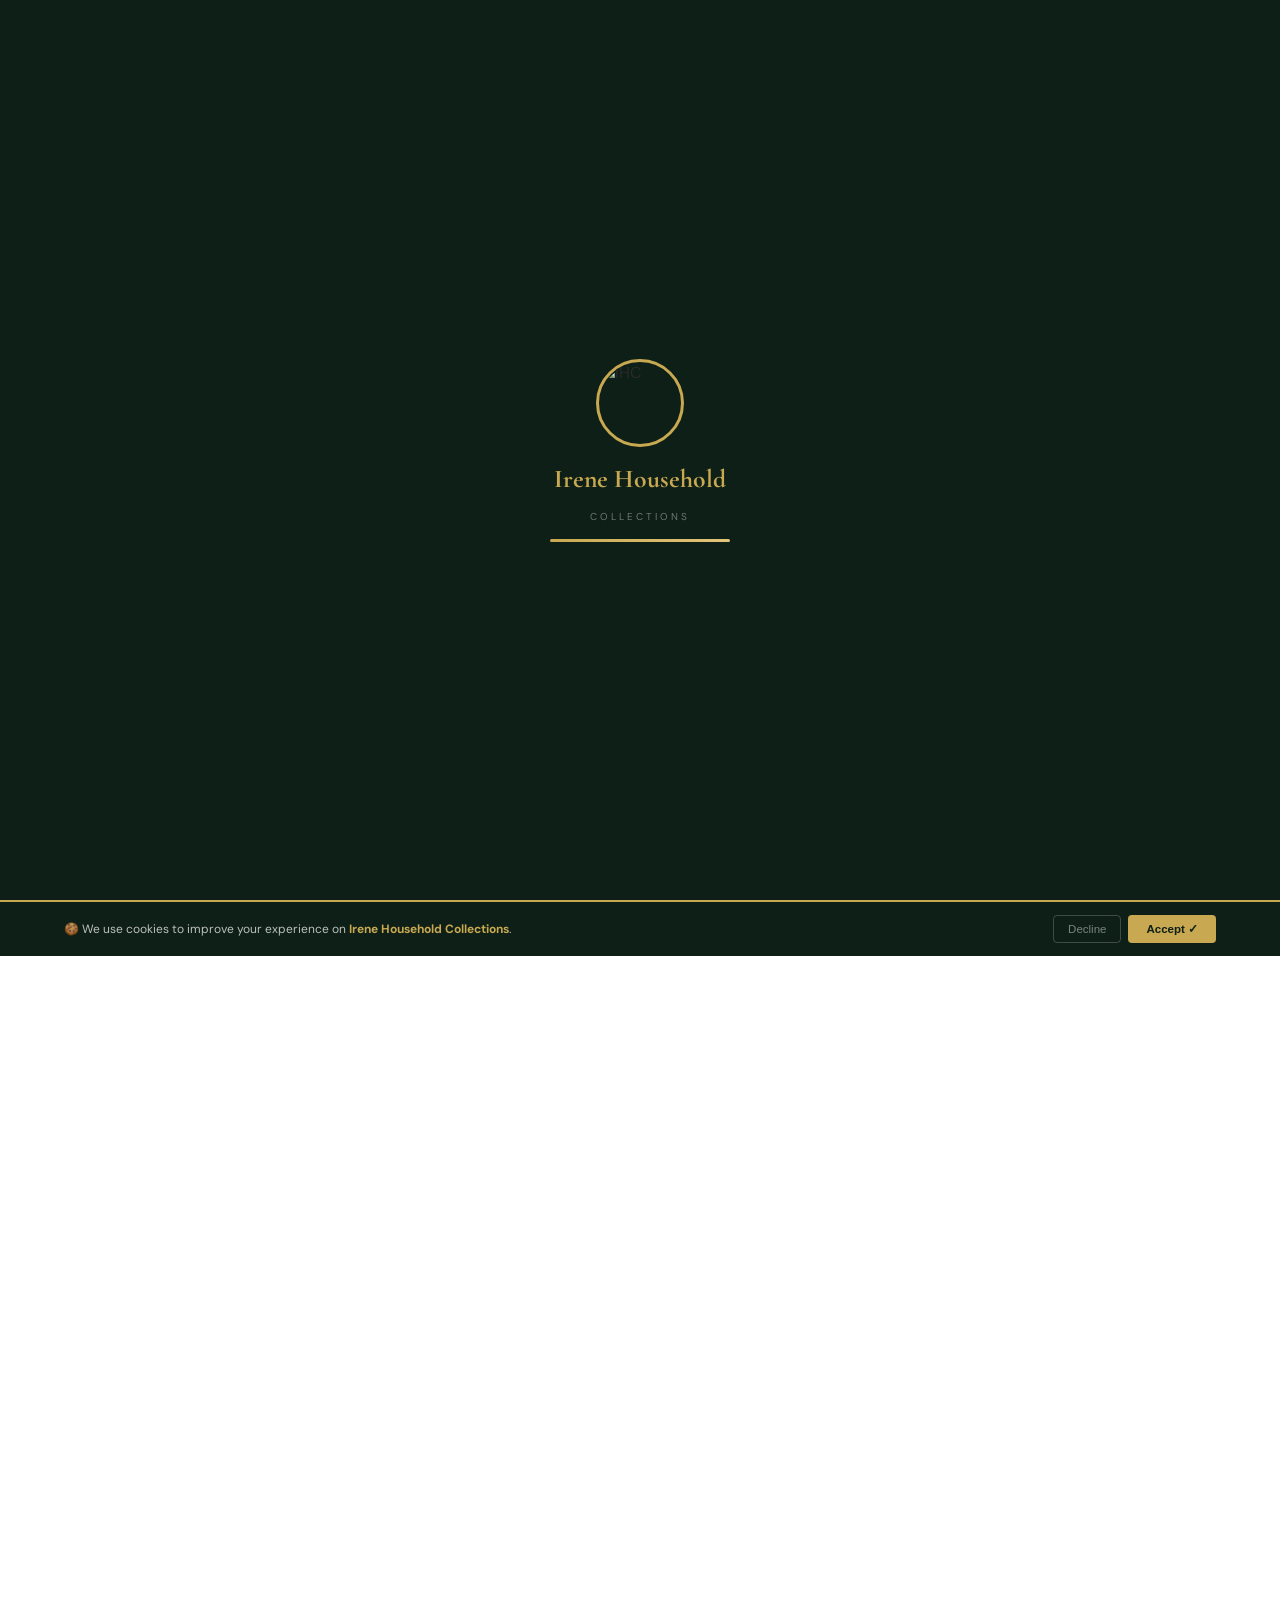
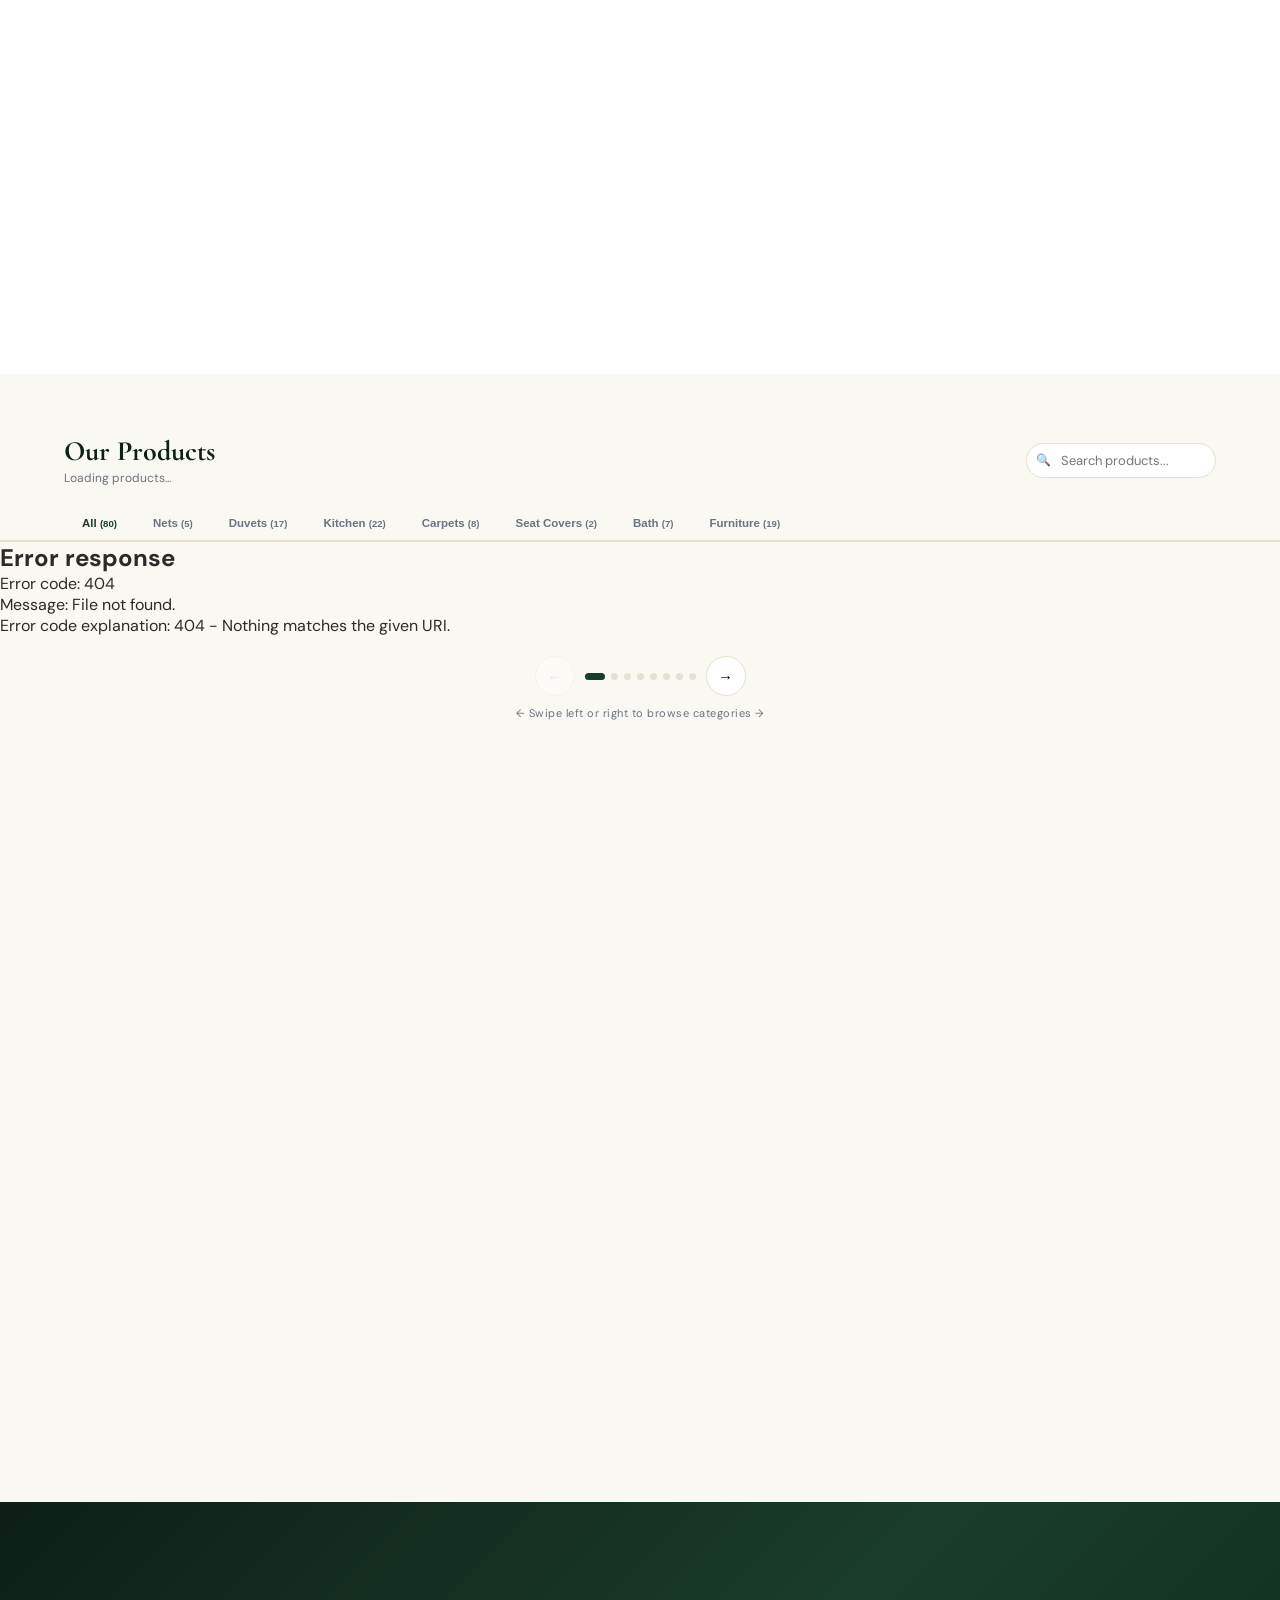
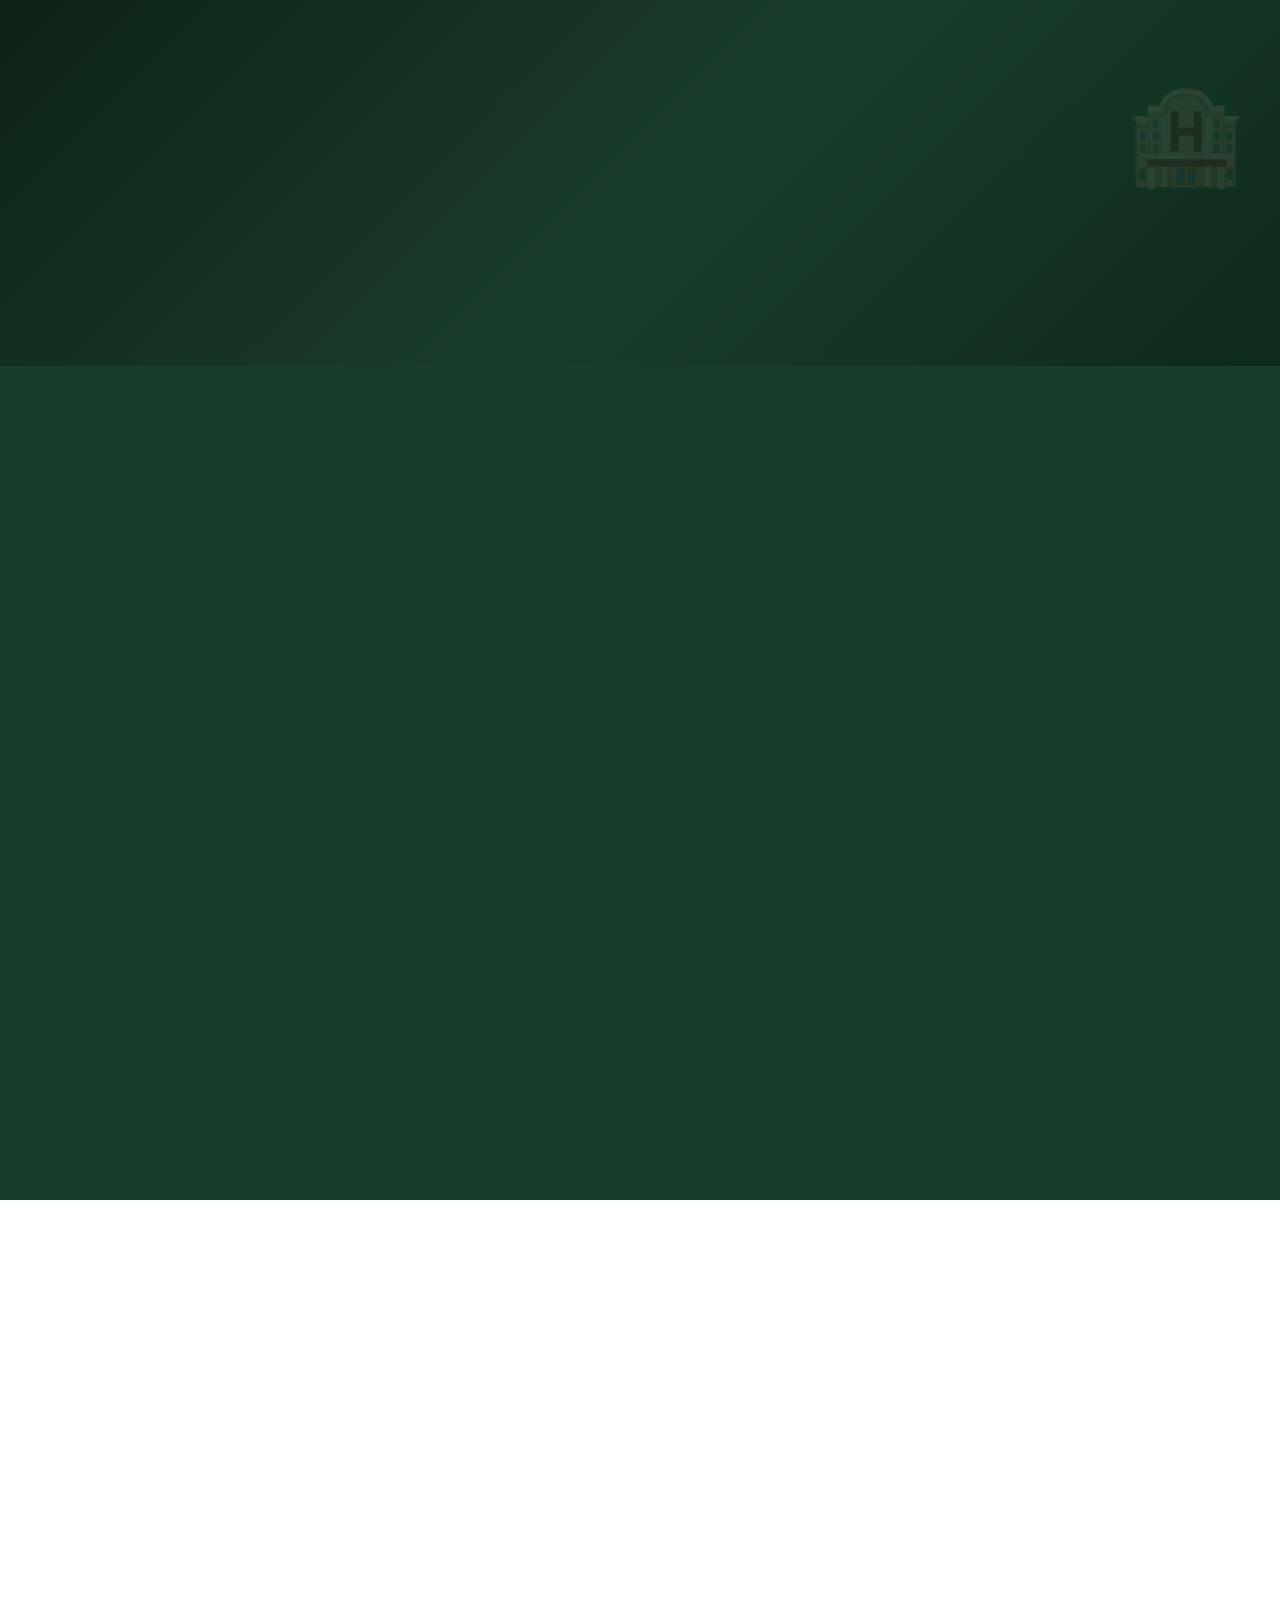
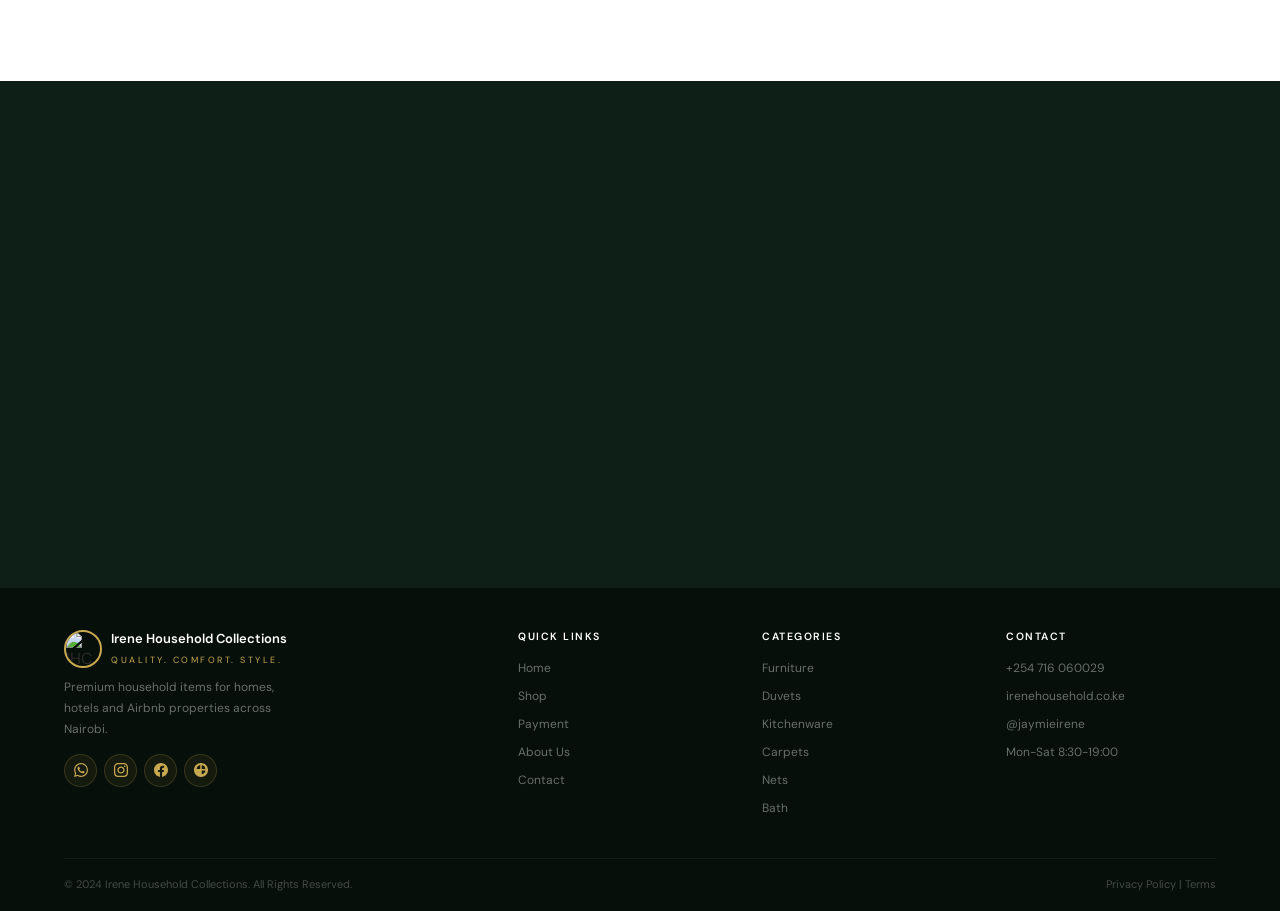
==== commit e42a8ca6: "Add files via upload" ====
--- a/irene-household-final-3.html
+++ b/irene-household-final-3.html
@@ -5,1594 +5,240 @@
 <meta name="viewport" content="width=device-width,initial-scale=1.0"/>
 <title>Irene Household Collections | Quality. Comfort. Style.</title>
 <link href="https://fonts.googleapis.com/css2?family=Cormorant+Garamond:ital,wght@0,400;0,600;0,700;1,400&family=DM+Sans:wght@300;400;500;600&display=swap" rel="stylesheet"/>
-<style>
-:root{
-  --green:#1a3d2b;--green2:#2d7a52;--gold:#c8a951;--gold2:#e2c47a;
-  --cream:#faf8f3;--dark:#0d1f16;--text:#2a2a2a;--muted:#6b7280;--border:#e8e0d0;
-}
-*{margin:0;padding:0;box-sizing:border-box;}
-html{scroll-behavior:smooth;}
-body{font-family:"DM Sans",sans-serif;color:var(--text);background:var(--cream);overflow-x:hidden;}
-::-webkit-scrollbar{width:5px;}::-webkit-scrollbar-thumb{background:var(--gold);border-radius:3px;}
-
-/* ── KEYFRAMES ── */
-@keyframes fadeUp{from{opacity:0;transform:translateY(30px)}to{opacity:1;transform:translateY(0)}}
-@keyframes fadeIn{from{opacity:0}to{opacity:1}}
-@keyframes scaleIn{from{opacity:0;transform:scale(.85)}to{opacity:1;transform:scale(1)}}
-@keyframes slideDown{from{transform:translateY(-100%);opacity:0}to{transform:translateY(0);opacity:1}}
-@keyframes float{0%,100%{transform:translateY(0)}50%{transform:translateY(-9px)}}
-@keyframes pulse{0%,100%{transform:scale(1)}50%{transform:scale(1.07)}}
-@keyframes shimmer{0%{background-position:-200% 0}100%{background-position:200% 0}}
-@keyframes glow{0%,100%{box-shadow:0 0 0 0 rgba(200,169,81,0)}50%{box-shadow:0 0 0 7px rgba(200,169,81,.12)}}
-@keyframes badgePop{0%{transform:scale(0) rotate(-12deg)}70%{transform:scale(1.18) rotate(3deg)}100%{transform:scale(1) rotate(0)}}
-@keyframes waPulse{0%,100%{box-shadow:0 6px 20px rgba(37,211,102,.45)}50%{box-shadow:0 6px 36px rgba(37,211,102,.75),0 0 0 10px rgba(37,211,102,.1)}}
-@keyframes cartBounce{0%,100%{transform:scale(1)}35%{transform:scale(1.4)}65%{transform:scale(.88)}}
-@keyframes loaderBar{from{width:0}to{width:100%}}
-@keyframes loaderFade{0%{opacity:1;visibility:visible}90%{opacity:1}100%{opacity:0;visibility:hidden}}
-@keyframes toastIn{from{transform:translateX(110%);opacity:0}to{transform:translateX(0);opacity:1}}
-@keyframes rippleOut{0%{transform:scale(0);opacity:.5}100%{transform:scale(3);opacity:0}}
-@keyframes countUp{from{opacity:0;transform:translateY(8px)}to{opacity:1;transform:translateY(0)}}
-
-/* ── LOADER ── */
-#loader{position:fixed;inset:0;z-index:9999;background:var(--dark);display:flex;flex-direction:column;align-items:center;justify-content:center;gap:18px;transition:opacity .7s ease,visibility .7s ease;}
-#loader.hide{opacity:0;visibility:hidden;pointer-events:none;}
-.ld-logo{width:90px;height:90px;border-radius:50%;border:3px solid var(--gold);object-fit:cover;animation:pulse 1.2s ease-in-out infinite;}
-.ld-name{font-family:"Cormorant Garamond",serif;color:var(--gold);font-size:1.5rem;letter-spacing:1px;}
-.ld-sub{color:rgba(255,255,255,.4);font-size:10px;letter-spacing:4px;text-transform:uppercase;}
-.ld-track{width:180px;height:3px;background:rgba(255,255,255,.1);border-radius:3px;overflow:hidden;}
-.ld-fill{height:100%;background:linear-gradient(90deg,var(--gold),var(--gold2));border-radius:3px;animation:loaderBar 1.1s ease forwards;}
-
-/* ── NAV ── */
-nav{position:fixed;top:0;left:0;right:0;z-index:1000;height:64px;display:flex;align-items:center;padding:0 5%;gap:20px;background:rgba(13,31,22,.97);backdrop-filter:blur(18px);border-bottom:1px solid rgba(200,169,81,.15);animation:slideDown .5s ease both;transition:height .3s,background .3s;}
-nav.scrolled{height:54px;background:rgba(13,31,22,.99);}
-.nav-logo{display:flex;align-items:center;gap:10px;text-decoration:none;flex-shrink:0;}
-.nav-logo img{width:40px;height:40px;border-radius:50%;object-fit:cover;border:2px solid var(--gold);transition:transform .3s;}
-.nav-logo:hover img{transform:rotate(8deg) scale(1.1);}
-.logo-words b{display:block;color:#fff;font-size:13px;font-weight:600;}
-.logo-words small{color:var(--gold);font-size:9px;letter-spacing:2.5px;text-transform:uppercase;}
-.nav-links{display:flex;gap:22px;list-style:none;margin-left:auto;}
-.nav-links a{color:rgba(255,255,255,.7);text-decoration:none;font-size:11.5px;font-weight:500;letter-spacing:.8px;text-transform:uppercase;transition:color .25s;position:relative;}
-.nav-links a::after{content:"";position:absolute;bottom:-3px;left:0;width:0;height:1.5px;background:var(--gold);transition:width .3s;}
-.nav-links a:hover::after,.nav-links a.active::after{width:100%;}
-.nav-links a:hover,.nav-links a.active{color:var(--gold);}
-.nav-right{display:flex;align-items:center;gap:10px;margin-left:18px;}
-.nav-wa{border:1px solid rgba(200,169,81,.45);color:var(--gold);padding:7px 15px;font-size:11px;font-weight:600;letter-spacing:1px;text-transform:uppercase;text-decoration:none;border-radius:2px;transition:all .25s;white-space:nowrap;background:transparent;}
-.nav-wa:hover{background:var(--gold);color:var(--dark);}
-.cart-btn{position:relative;background:var(--gold);border:none;width:38px;height:38px;border-radius:3px;cursor:pointer;display:flex;align-items:center;justify-content:center;font-size:16px;transition:all .3s;flex-shrink:0;}
-.cart-btn:hover{background:var(--gold2);transform:scale(1.1) rotate(-5deg);}
-.cart-count{position:absolute;top:-6px;right:-6px;background:#e53e3e;color:#fff;font-size:9px;font-weight:700;width:17px;height:17px;border-radius:50%;display:none;align-items:center;justify-content:center;}
-.cart-count.show{display:flex;animation:cartBounce .4s ease;}
-.hamburger{display:none;flex-direction:column;gap:4px;cursor:pointer;padding:4px;}
-.hamburger span{width:20px;height:2px;background:rgba(255,255,255,.8);border-radius:2px;transition:all .3s;}
-.mobile-nav{position:fixed;top:64px;left:0;right:0;z-index:999;background:rgba(13,31,22,.99);padding:18px 5%;display:none;flex-direction:column;border-bottom:1px solid rgba(200,169,81,.15);}
-.mobile-nav.open{display:flex;}
-.mobile-nav a{color:rgba(255,255,255,.8);text-decoration:none;padding:11px 0;font-size:14px;border-bottom:1px solid rgba(255,255,255,.05);transition:color .2s;}
-.mobile-nav a:hover{color:var(--gold);}
-
-/* ── HERO ── */
-.hero{min-height:100vh;padding-top:64px;background:linear-gradient(150deg,var(--dark) 0%,var(--green) 55%,#1f5c38 100%);display:flex;align-items:center;padding-left:5%;padding-right:5%;position:relative;overflow:hidden;}
-.hero-bg{position:absolute;inset:0;background:url("https://images.unsplash.com/photo-1618221195710-dd6b41faaea6?w=1600&q=80") center/cover no-repeat;opacity:.22;animation:fadeIn 2s ease both;}
-.hero-dots{position:absolute;inset:0;background-image:radial-gradient(circle at 1px 1px,rgba(200,169,81,.07) 1px,transparent 0);background-size:36px 36px;}
-.hero-overlay{position:absolute;inset:0;background:linear-gradient(120deg,rgba(13,31,22,.88) 0%,rgba(13,31,22,.72) 50%,rgba(13,31,22,.45) 100%);}
-.hero-content{position:relative;z-index:2;max-width:600px;}
-.hero-tag{display:inline-flex;align-items:center;gap:8px;background:rgba(200,169,81,.18);border:1px solid rgba(200,169,81,.6);color:var(--gold);padding:6px 16px;font-size:10.5px;letter-spacing:3px;text-transform:uppercase;margin-bottom:24px;border-radius:2px;animation:fadeUp .7s ease both;}
-.hero h1{font-family:"Cormorant Garamond",serif;font-size:clamp(2.8rem,5.5vw,4.8rem);color:#fff;line-height:1.06;margin-bottom:12px;animation:fadeUp .7s .12s ease both;text-shadow:0 2px 20px rgba(0,0,0,.5);}
-.hero h1 em{color:var(--gold);font-style:italic;display:inline-block;animation:pulse 4s 2s ease-in-out infinite;}
-.hero-sub{color:rgba(255,255,255,.92);text-shadow:0 1px 8px rgba(0,0,0,.4);font-size:.96rem;line-height:1.78;margin-bottom:36px;max-width:460px;animation:fadeUp .7s .22s ease both;}
-.hero-btns{display:flex;gap:12px;flex-wrap:wrap;animation:fadeUp .7s .32s ease both;}
-.btn-gold{background:var(--gold);color:var(--dark);padding:13px 28px;font-size:12px;font-weight:700;letter-spacing:1.5px;text-transform:uppercase;text-decoration:none;border-radius:2px;transition:all .3s;display:inline-flex;align-items:center;gap:8px;border:none;cursor:pointer;position:relative;overflow:hidden;}
-.btn-gold::after{content:"";position:absolute;inset:0;background:rgba(255,255,255,.15);transform:translateX(-100%);transition:transform .4s;}
-.btn-gold:hover::after{transform:translateX(100%);}
-.btn-gold:hover{background:var(--gold2);transform:translateY(-2px);box-shadow:0 8px 24px rgba(200,169,81,.35);}
-.btn-ghost{border:1px solid rgba(255,255,255,.3);color:rgba(255,255,255,.9);padding:13px 28px;font-size:12px;font-weight:500;letter-spacing:1.5px;text-transform:uppercase;text-decoration:none;border-radius:2px;transition:all .3s;display:inline-flex;align-items:center;gap:8px;}
-.btn-ghost:hover{border-color:var(--gold);color:var(--gold);}
-.hero-strip{position:absolute;bottom:0;left:0;right:0;background:rgba(0,0,0,.65);backdrop-filter:blur(10px);border-top:1px solid rgba(200,169,81,.1);display:grid;grid-template-columns:repeat(4,1fr);}
-.strip-item{padding:15px;text-align:center;border-right:1px solid rgba(200,169,81,.08);display:flex;align-items:center;justify-content:center;gap:10px;animation:fadeUp .5s ease both;}
-.strip-item:nth-child(1){animation-delay:.5s}.strip-item:nth-child(2){animation-delay:.65s}
-.strip-item:nth-child(3){animation-delay:.8s}.strip-item:nth-child(4){animation-delay:.95s}
-.strip-item:last-child{border-right:none;}
-.strip-icon{font-size:18px;display:inline-block;animation:float 3s ease-in-out infinite;}
-.strip-item:nth-child(2) .strip-icon{animation-delay:.6s}
-.strip-item:nth-child(3) .strip-icon{animation-delay:1.2s}
-.strip-item:nth-child(4) .strip-icon{animation-delay:1.8s}
-.strip-text b{display:block;color:#fff;font-size:12px;font-weight:700;text-shadow:0 1px 4px rgba(0,0,0,.3);}
-.strip-text span{color:rgba(255,255,255,.75);font-size:10px;}
-
-/* ── SCROLL REVEAL ── */
-.reveal,.reveal-l,.reveal-r,.reveal-s{transition:opacity .65s ease,transform .65s ease;opacity:0;}
-.reveal{transform:translateY(34px)}.reveal-l{transform:translateX(-36px)}.reveal-r{transform:translateX(36px)}.reveal-s{transform:scale(.88)}
-.reveal.on,.reveal-l.on,.reveal-r.on,.reveal-s.on{opacity:1;transform:none;}
-.d1{transition-delay:.07s!important}.d2{transition-delay:.14s!important}.d3{transition-delay:.21s!important}
-.d4{transition-delay:.28s!important}.d5{transition-delay:.35s!important}.d6{transition-delay:.42s!important}
-.d7{transition-delay:.49s!important}.d8{transition-delay:.56s!important}
-
-/* ── SECTIONS ── */
-.section{padding:80px 5%;}
-.sec-label{display:block;text-align:center;font-size:10px;letter-spacing:4px;text-transform:uppercase;margin-bottom:8px;background:linear-gradient(90deg,var(--gold),var(--gold2),var(--gold));background-size:200%;-webkit-background-clip:text;-webkit-text-fill-color:transparent;background-clip:text;animation:shimmer 3s linear infinite;}
-.sec-title{text-align:center;font-family:"Cormorant Garamond",serif;font-size:clamp(1.9rem,3.2vw,2.7rem);color:var(--dark);margin-bottom:6px;}
-.sec-sub{text-align:center;color:var(--muted);font-size:13.5px;margin-bottom:46px;}
-
-/* ── CATEGORIES ── */
-.cat-section{background:#fff;}
-.cat-grid{display:grid;grid-template-columns:repeat(4,1fr);gap:14px;}
-.cat-card{position:relative;border-radius:6px;overflow:hidden;aspect-ratio:3/4;cursor:pointer;transition:transform .35s,box-shadow .35s;animation:glow 3.5s ease-in-out infinite;}
-.cat-card:hover{transform:translateY(-8px) scale(1.01);box-shadow:0 16px 40px rgba(26,61,43,.2);}
-.cat-card img{width:100%;height:100%;object-fit:cover;transition:transform .5s,filter .5s;filter:brightness(.65);}
-.cat-card:hover img{transform:scale(1.06);filter:brightness(.82);}
-.cat-overlay{position:absolute;inset:0;background:linear-gradient(to top,rgba(10,25,16,.92) 0%,rgba(10,25,16,.05) 60%,transparent 100%);display:flex;flex-direction:column;justify-content:flex-end;padding:16px 12px;}
-.cat-name{color:#fff;font-size:13px;font-weight:600;margin-bottom:3px;transition:color .3s;}
-.cat-card:hover .cat-name{color:var(--gold);}
-.cat-count{color:var(--gold);font-size:10.5px;}
-.cat-pin{position:absolute;top:9px;left:9px;font-size:9px;font-weight:700;letter-spacing:1px;text-transform:uppercase;padding:3px 9px;border-radius:2px;animation:badgePop .5s .2s ease both;}
-.pin-sale{background:#e53e3e;color:#fff}.pin-new{background:var(--green);color:#fff}
-.pin-hot{background:var(--gold);color:var(--dark)}.pin-hotel{background:#7c3aed;color:#fff}
-
-/* ── SHOP ── */
-.shop-section{background:var(--cream);}
-.shop-toolbar{display:flex;align-items:center;justify-content:space-between;margin-bottom:22px;flex-wrap:wrap;gap:12px;}
-.shop-toolbar h2{font-family:"Cormorant Garamond",serif;font-size:1.8rem;color:var(--dark);}
-.shop-toolbar p{color:var(--muted);font-size:12px;margin-top:2px;}
-.search-wrap{position:relative;}
-.search-wrap input{background:#fff;border:1.5px solid var(--border);padding:9px 14px 9px 36px;border-radius:20px;font-size:13px;outline:none;width:220px;transition:all .25s;font-family:"DM Sans",sans-serif;}
-.search-wrap input:focus{border-color:var(--green);transform:scale(1.02);box-shadow:0 4px 16px rgba(26,61,43,.1);}
-.search-wrap::before{content:"🔍";position:absolute;left:11px;top:50%;transform:translateY(-50%);font-size:13px;}
-.filter-bar{display:flex;gap:7px;flex-wrap:wrap;margin-bottom:28px;}
-.fbtn{padding:8px 16px;font-size:11.5px;font-weight:600;border-radius:20px;border:1.5px solid var(--border);background:#fff;color:var(--muted);cursor:pointer;transition:all .25s;white-space:nowrap;position:relative;overflow:hidden;}
-.fbtn:hover,.fbtn.active{background:var(--green);border-color:var(--green);color:#fff;transform:scale(1.04);}
-.prod-grid{display:grid;grid-template-columns:repeat(auto-fill,minmax(210px,1fr));gap:20px;}
-.pcard{background:#fff;border-radius:8px;overflow:hidden;box-shadow:0 4px 20px rgba(26,61,43,.07);transition:all .35s cubic-bezier(.4,0,.2,1);position:relative;}
-.pcard:hover{box-shadow:0 14px 44px rgba(26,61,43,.16);transform:translateY(-6px) scale(1.01);}
-.pcard.hidden{display:none;}
-.pcard-img{position:relative;overflow:hidden;aspect-ratio:1;}
-.pcard-img img{width:100%;height:100%;object-fit:cover;transition:transform .5s;}
-.pcard:hover .pcard-img img{transform:scale(1.07);}
-.pcard-img::after{content:"";position:absolute;inset:0;background:linear-gradient(to top,rgba(26,61,43,.18),transparent 60%);opacity:0;transition:opacity .4s;pointer-events:none;}
-.pcard:hover .pcard-img::after{opacity:1;}
-.pbadge{position:absolute;top:9px;left:9px;z-index:2;font-size:9px;font-weight:700;letter-spacing:1px;text-transform:uppercase;padding:3px 9px;border-radius:2px;animation:badgePop .4s ease both;}
-.b-sale{background:#e53e3e;color:#fff}.b-new{background:var(--green);color:#fff}
-.b-hot{background:var(--gold);color:var(--dark)}.b-hotel{background:#7c3aed;color:#fff}
-.pbody{padding:14px;}
-.pcat{color:var(--gold);font-size:9.5px;font-weight:600;letter-spacing:1.5px;text-transform:uppercase;margin-bottom:4px;}
-.pname{font-size:13.5px;font-weight:600;color:var(--dark);margin-bottom:3px;line-height:1.35;}
-.pnote{font-size:11px;color:var(--muted);margin-bottom:9px;line-height:1.4;}
-.pprice-row{display:flex;align-items:center;gap:8px;margin-bottom:11px;}
-.pprice{font-family:"Cormorant Garamond",serif;font-size:18px;font-weight:700;color:var(--green);transition:color .3s;}
-.pcard:hover .pprice{color:var(--green2);}
-.pold{font-size:11px;color:#bbb;text-decoration:line-through;}
-.add-btn{width:100%;background:var(--green);color:#fff;border:none;padding:10px;font-size:11px;font-weight:600;letter-spacing:1px;text-transform:uppercase;cursor:pointer;border-radius:4px;transition:background .25s;display:flex;align-items:center;justify-content:center;gap:6px;position:relative;overflow:hidden;}
-.add-btn::before{content:"";position:absolute;top:50%;left:50%;width:0;height:0;background:rgba(255,255,255,.2);border-radius:50%;transform:translate(-50%,-50%);transition:width .5s,height .5s;}
-.add-btn:active::before{width:300px;height:300px;}
-.add-btn:hover{background:var(--green2);}
-.add-btn.added{background:#2d7a52;}
-
-/* ── HOTEL BANNER ── */
-.hotel-section{background:linear-gradient(135deg,var(--dark) 0%,#1a3d2b 55%,#0d2a1c 100%);padding:70px 5%;display:grid;grid-template-columns:1fr auto;align-items:center;gap:40px;}
-.hotel-section h2{font-family:"Cormorant Garamond",serif;font-size:clamp(1.8rem,3vw,2.5rem);color:#fff;margin-bottom:10px;}
-.hotel-section p{color:rgba(255,255,255,.62);font-size:14px;line-height:1.75;max-width:520px;}
-.hotel-badges{display:flex;gap:10px;flex-wrap:wrap;margin-top:22px;}
-.hbadge{background:rgba(200,169,81,.1);border:1px solid rgba(200,169,81,.25);color:var(--gold);padding:6px 14px;border-radius:2px;font-size:11px;font-weight:600;transition:all .25s;}
-.hbadge:hover{background:rgba(200,169,81,.22);transform:translateY(-2px);}
-
-/* ── ABOUT ── */
-.about-section{background:var(--green);display:grid;grid-template-columns:1fr 1fr;gap:60px;align-items:center;padding:80px 5%;}
-.about-left .sec-label{text-align:left;}
-.about-left .sec-title{text-align:left;color:#fff;margin-bottom:14px;}
-.about-left p{color:rgba(255,255,255,.68);line-height:1.82;margin-bottom:12px;font-size:14px;}
-.stats-grid{display:grid;grid-template-columns:1fr 1fr;gap:18px;margin-top:28px;}
-.stat{border-left:3px solid var(--gold);padding-left:14px;transition:transform .3s;}
-.stat:hover{transform:translateX(6px);}
-.stat strong{font-family:"Cormorant Garamond",serif;font-size:2rem;color:var(--gold);display:block;}
-.stat span{color:rgba(255,255,255,.5);font-size:12px;}
-.about-img{border-radius:8px;background:url("https://images.unsplash.com/photo-1618219908412-a29a1bb7b86e?w=800&q=80") center/cover;aspect-ratio:4/5;position:relative;transition:transform .5s;}
-.about-img:hover{transform:scale(1.02);}
-.about-img::after{content:"";position:absolute;inset:-10px -10px 10px 10px;border:2px solid rgba(200,169,81,.3);border-radius:8px;pointer-events:none;}
-
-/* ── TESTIMONIALS ── */
-.testi-section{background:#fff;}
-.testi-grid{display:grid;grid-template-columns:repeat(auto-fit,minmax(255px,1fr));gap:18px;}
-.tcard{background:var(--cream);border-radius:8px;padding:26px 22px;border-left:4px solid var(--gold);transition:all .3s;}
-.tcard:hover{transform:translateY(-6px);border-left-color:var(--green2);}
-.stars{color:var(--gold);font-size:12px;margin-bottom:12px;letter-spacing:2px;}
-.tcard blockquote{font-style:italic;color:#555;font-size:13.5px;line-height:1.72;margin-bottom:14px;}
-.tcard strong{font-size:12.5px;color:var(--dark);}
-.tcard small{display:block;color:var(--gold);font-size:10.5px;margin-top:2px;}
-
-/* ── CONTACT ── */
-.contact-section{background:var(--dark);display:grid;grid-template-columns:1fr 1fr;gap:54px;padding:80px 5%;}
-.contact-section .sec-label{text-align:left;}
-.contact-section .sec-title{text-align:left;color:#fff;margin-bottom:14px;}
-.contact-section > div > p{color:rgba(255,255,255,.55);line-height:1.8;font-size:13.5px;margin-bottom:24px;}
-.citem{display:flex;gap:13px;margin-bottom:16px;align-items:flex-start;}
-.cicon{width:42px;height:42px;min-width:42px;background:rgba(200,169,81,.08);border:1px solid rgba(200,169,81,.22);border-radius:4px;display:flex;align-items:center;justify-content:center;font-size:17px;}
-.cinfo strong{display:block;color:#fff;font-size:12.5px;font-weight:600;margin-bottom:2px;}
-.cinfo span,.cinfo a{color:rgba(255,255,255,.48);font-size:13px;text-decoration:none;transition:color .2s;}
-.cinfo a:hover{color:var(--gold);}
-.cform{background:rgba(255,255,255,.04);border-radius:8px;padding:30px;border:1px solid rgba(200,169,81,.1);}
-.frow{display:grid;grid-template-columns:1fr 1fr;gap:14px;}
-.fgroup{margin-bottom:14px;}
-.fgroup label{display:block;color:rgba(255,255,255,.55);font-size:10.5px;letter-spacing:1.5px;text-transform:uppercase;margin-bottom:7px;}
-.fgroup input,.fgroup textarea,.fgroup select{width:100%;background:rgba(255,255,255,.05);border:1px solid rgba(255,255,255,.1);color:#fff;padding:11px 14px;font-size:13.5px;border-radius:4px;font-family:"DM Sans",sans-serif;outline:none;transition:border-color .25s;}
-.fgroup input:focus,.fgroup textarea:focus,.fgroup select:focus{border-color:var(--gold);}
-.fgroup select option{background:var(--dark);}
-.fgroup textarea{resize:vertical;min-height:85px;}
-.fsub{width:100%;background:var(--gold);color:var(--dark);border:none;padding:13px;font-size:12.5px;font-weight:700;letter-spacing:2px;text-transform:uppercase;cursor:pointer;border-radius:4px;transition:all .25s;position:relative;overflow:hidden;}
-.fsub:hover{background:var(--gold2);}
-
-/* ── FOOTER ── */
-footer{background:#060f0a;padding:44px 5% 22px;}
-.footer-top{display:grid;grid-template-columns:2fr 1fr 1fr 1fr;gap:36px;padding-bottom:36px;border-bottom:1px solid rgba(200,169,81,.08);margin-bottom:20px;}
-.footer-brand p{color:rgba(255,255,255,.4);font-size:12.5px;line-height:1.75;margin-top:10px;max-width:240px;}
-.brand-logo-wrap{display:flex;align-items:center;gap:10px;margin-bottom:4px;}
-.brand-logo-wrap img{width:40px;height:40px;border-radius:50%;border:2px solid var(--gold);object-fit:cover;}
-.social-row{display:flex;gap:8px;margin-top:16px;}
-.soc{width:34px;height:34px;border-radius:50%;background:rgba(200,169,81,.08);border:1px solid rgba(200,169,81,.2);display:flex;align-items:center;justify-content:center;text-decoration:none;color:var(--gold);transition:all .3s;}
-.soc:hover{background:var(--gold);color:var(--dark);transform:translateY(-4px) rotate(10deg);}
-.soc svg{width:15px;height:15px;fill:currentColor;}
-.fcol h4{color:#fff;font-size:11px;font-weight:600;letter-spacing:1.5px;text-transform:uppercase;margin-bottom:14px;}
-.fcol ul{list-style:none;}
-.fcol li{margin-bottom:8px;}
-.fcol a{color:rgba(255,255,255,.4);text-decoration:none;font-size:12.5px;transition:color .2s;}
-.fcol a:hover{color:var(--gold);}
-.footer-bottom{display:flex;align-items:center;justify-content:space-between;flex-wrap:wrap;gap:10px;color:rgba(255,255,255,.25);font-size:11.5px;}
-.footer-bottom a{color:rgba(255,255,255,.25);text-decoration:none;}
-.footer-bottom a:hover{color:var(--gold);}
-
-/* ── CART DRAWER ── */
-.cart-overlay{position:fixed;inset:0;z-index:2000;background:rgba(0,0,0,.5);backdrop-filter:blur(4px);opacity:0;pointer-events:none;transition:opacity .3s;}
-.cart-overlay.open{opacity:1;pointer-events:all;}
-.cart-drawer{position:fixed;top:0;right:-440px;width:420px;max-width:100vw;height:100vh;background:#fff;z-index:2001;display:flex;flex-direction:column;transition:right .36s cubic-bezier(.4,0,.2,1);box-shadow:-6px 0 40px rgba(0,0,0,.18);}
-.cart-drawer.open{right:0;}
-.cart-head{padding:20px 22px;background:var(--green);display:flex;align-items:center;justify-content:space-between;}
-.cart-head h3{color:#fff;font-family:"Cormorant Garamond",serif;font-size:1.35rem;}
-.cart-head span{color:rgba(255,255,255,.55);font-size:11.5px;}
-.cart-close{background:rgba(255,255,255,.12);border:none;color:#fff;width:32px;height:32px;border-radius:50%;cursor:pointer;font-size:16px;transition:background .2s;}
-.cart-close:hover{background:rgba(255,255,255,.22);}
-.cart-items{flex:1;overflow-y:auto;padding:14px 20px;}
-.cart-empty{text-align:center;padding:50px 20px;color:var(--muted);}
-.cart-empty-icon{font-size:2.8rem;margin-bottom:10px;}
-.citem-row{display:flex;gap:12px;padding:12px 0;border-bottom:1px solid var(--border);align-items:center;animation:fadeUp .3s ease both;}
-.citem-emoji{width:54px;height:54px;background:#f5ecd4;border-radius:5px;display:flex;align-items:center;justify-content:center;font-size:1.5rem;flex-shrink:0;}
-.citem-info{flex:1;}
-.citem-name{font-size:12.5px;font-weight:600;color:var(--dark);margin-bottom:2px;}
-.citem-cat{font-size:10px;color:var(--gold);text-transform:uppercase;letter-spacing:1px;}
-.citem-price{font-size:13.5px;font-weight:700;color:var(--green);margin-top:4px;}
-.qty-ctrl{display:flex;align-items:center;gap:6px;background:var(--cream);border-radius:4px;padding:3px 7px;}
-.qty-btn{background:none;border:none;font-size:16px;cursor:pointer;color:var(--green);font-weight:700;width:20px;height:20px;display:flex;align-items:center;justify-content:center;}
-.qty-val{font-size:12.5px;font-weight:600;min-width:18px;text-align:center;}
-.rm-btn{background:none;border:none;color:#e53e3e;cursor:pointer;font-size:14px;padding:3px;}
-.cart-footer{padding:18px 20px;border-top:1px solid var(--border);}
-.cart-total-row{display:flex;justify-content:space-between;align-items:center;margin-bottom:14px;}
-.cart-total-row span{color:var(--muted);font-size:12.5px;}
-.cart-total-row strong{font-family:"Cormorant Garamond",serif;font-size:1.45rem;color:var(--dark);}
-.checkout-btn{width:100%;background:var(--gold);color:var(--dark);border:none;padding:14px;font-size:12.5px;font-weight:700;letter-spacing:1.5px;text-transform:uppercase;cursor:pointer;border-radius:4px;transition:all .25s;display:flex;align-items:center;justify-content:center;gap:8px;position:relative;overflow:hidden;}
-.checkout-btn::after{content:"";position:absolute;inset:0;background:rgba(255,255,255,.12);transform:translateX(-100%);transition:transform .4s;}
-.checkout-btn:hover::after{transform:translateX(100%);}
-.checkout-btn:hover{background:var(--gold2);}
-.clear-btn{width:100%;background:none;border:1px solid var(--border);color:var(--muted);padding:9px;font-size:11.5px;cursor:pointer;border-radius:4px;margin-top:7px;transition:all .25s;}
-.clear-btn:hover{border-color:#e53e3e;color:#e53e3e;}
-
-/* ── WHATSAPP FLOAT ── */
-.wa-float{position:fixed;bottom:28px;right:28px;z-index:500;background:#25d366;color:#fff;width:58px;height:58px;border-radius:50%;cursor:pointer;display:flex;align-items:center;justify-content:center;box-shadow:0 6px 22px rgba(37,211,102,.5);transition:all .3s;text-decoration:none;animation:waPulse 2.5s ease-in-out infinite;}
-.wa-float svg{width:28px;height:28px;fill:#fff;flex-shrink:0;}
-.wa-float:hover{animation:none;transform:scale(1.16) rotate(10deg);box-shadow:0 8px 32px rgba(37,211,102,.65);}
-.wa-float::before{content:"Chat with us!";position:absolute;right:68px;background:#25d366;color:#fff;padding:7px 14px;border-radius:20px;font-size:12px;font-weight:600;font-family:"DM Sans",sans-serif;white-space:nowrap;opacity:0;transform:translateX(10px);transition:all .3s;pointer-events:none;box-shadow:0 4px 14px rgba(0,0,0,.15);}
-.wa-float:hover::before{opacity:1;transform:translateX(0);}
-
-/* ── BACK TO TOP ── */
-.back-top{position:fixed;bottom:28px;left:28px;z-index:500;width:42px;height:42px;background:var(--gold);border:none;border-radius:50%;cursor:pointer;font-size:18px;display:none;align-items:center;justify-content:center;box-shadow:0 4px 16px rgba(200,169,81,.45);transition:all .3s;color:var(--dark);}
-.back-top.show{display:flex;}
-.back-top:hover{transform:translateY(-4px) scale(1.1);}
-
-/* ── TOAST ── */
-.toast{position:fixed;bottom:100px;right:26px;z-index:3000;background:var(--green);color:#fff;padding:11px 18px;border-radius:6px;font-size:12.5px;font-weight:500;box-shadow:0 6px 22px rgba(0,0,0,.18);opacity:0;pointer-events:none;border-left:4px solid var(--gold);display:flex;align-items:center;gap:8px;}
-.toast.show{animation:toastIn .35s ease both;}
-
-/* ── RESPONSIVE ── */
-@media(max-width:1024px){.cat-grid{grid-template-columns:repeat(4,1fr)}.footer-top{grid-template-columns:1fr 1fr}}
-@media(max-width:768px){
-  .nav-links,.nav-wa{display:none}.hamburger{display:flex}
-  .hero h1{font-size:2.6rem}.hero-strip{grid-template-columns:1fr 1fr}
-  .cat-grid{grid-template-columns:repeat(2,1fr)}
-  .about-section,.contact-section{grid-template-columns:1fr}
-  .about-img{aspect-ratio:16/9}.cform{padding:20px}.frow{grid-template-columns:1fr}
-  .footer-top{grid-template-columns:1fr}
-  .prod-grid{grid-template-columns:repeat(auto-fill,minmax(155px,1fr));gap:14px}
-  .cart-drawer{width:100vw}
-  .hotel-section{grid-template-columns:1fr}
-  .search-wrap input{width:160px}
-  .wa-float{bottom:20px;right:20px;width:52px;height:52px}
-  .wa-float::before{display:none}
-}
-
-/* PAYMENT */
-.payment-section{background:var(--cream);padding:60px 5%;}
-.pay-grid{display:grid;grid-template-columns:1fr 1fr;gap:36px;max-width:900px;margin:0 auto;}
-.pay-card{background:#fff;border-radius:12px;padding:34px;box-shadow:0 4px 24px rgba(26,61,43,.1);border:1px solid var(--border);text-align:center;position:relative;overflow:hidden;}
-.pay-card::before{content:"";position:absolute;top:0;left:0;right:0;height:4px;background:linear-gradient(90deg,var(--green),var(--gold));}
-.pay-icon{font-size:3rem;margin-bottom:14px;display:block;}
-.pay-card h3{font-family:"Cormorant Garamond",serif;font-size:1.5rem;color:var(--dark);margin-bottom:18px;}
-.pay-detail{display:flex;justify-content:space-between;align-items:center;padding:12px 16px;background:var(--cream);border-radius:6px;margin-bottom:10px;border:1px solid var(--border);}
-.pay-detail label{font-size:10.5px;color:var(--muted);font-weight:600;letter-spacing:1px;text-transform:uppercase;}
-.pay-detail .pay-val{font-size:17px;font-weight:700;color:var(--green);font-family:"Cormorant Garamond",serif;}
-.copy-btn{background:none;border:1px solid var(--border);color:var(--muted);padding:4px 10px;border-radius:4px;font-size:10px;cursor:pointer;transition:all .25s;font-family:"DM Sans",sans-serif;white-space:nowrap;}
-.copy-btn:hover,.copy-btn.copied{background:var(--green);color:#fff;border-color:var(--green);}
-.pay-note{background:rgba(200,169,81,.08);border:1px solid rgba(200,169,81,.25);border-radius:8px;padding:13px 16px;margin-top:16px;font-size:12px;color:var(--text);line-height:1.6;text-align:left;}
-.pay-steps{background:#fff;border-radius:12px;padding:34px;box-shadow:0 4px 24px rgba(26,61,43,.1);border:1px solid var(--border);}
-.pay-steps h3{font-family:"Cormorant Garamond",serif;font-size:1.5rem;color:var(--dark);margin-bottom:18px;}
-.pay-step{display:flex;gap:13px;margin-bottom:16px;align-items:flex-start;}
-.step-num{width:30px;height:30px;min-width:30px;background:var(--green);color:#fff;border-radius:50%;display:flex;align-items:center;justify-content:center;font-size:12.5px;font-weight:700;}
-.step-info strong{display:block;font-size:13px;font-weight:600;color:var(--dark);margin-bottom:1px;}
-.step-info span{font-size:11.5px;color:var(--muted);line-height:1.5;}
-@media(max-width:768px){.pay-grid{grid-template-columns:1fr;}}
-
-
-/* CART PAYMENT STATUS */
-.cart-pay-section{padding:14px 0;border-top:1px solid var(--border);margin-bottom:12px;}
-.cart-pay-label{font-size:11px;font-weight:600;letter-spacing:1px;text-transform:uppercase;color:var(--muted);margin-bottom:10px;display:block;}
-.pay-options{display:grid;grid-template-columns:1fr 1fr;gap:8px;}
-.pay-opt{padding:10px;border:1.5px solid var(--border);border-radius:6px;cursor:pointer;text-align:center;transition:all .25s;background:#fff;}
-.pay-opt:hover{border-color:var(--green);}
-.pay-opt.selected-paid{border-color:#22c55e;background:#f0fdf4;}
-.pay-opt.selected-notpaid{border-color:var(--gold);background:#fffbeb;}
-.pay-opt-icon{font-size:1.4rem;display:block;margin-bottom:4px;}
-.pay-opt-text{font-size:11px;font-weight:600;color:var(--dark);}
-.pay-opt-sub{font-size:10px;color:var(--muted);}
-
-</style>
+<style>:root{--g:#1a3d2b;--g2:#2d7a52;--gd:#c8a951;--gd2:#e2c47a;--cr:#faf8f3;--dk:#0d1f16;--tx:#2a2a2a;--mu:#6b7280;--br:#e8e0d0}*{margin:0;padding:0;box-sizing:border-box}html{scroll-behavior:smooth}body{font-family:"DM Sans",sans-serif;color:var(--tx);background:var(--cr);overflow-x:hidden}::-webkit-scrollbar{width:5px}::-webkit-scrollbar-thumb{background:var(--gd);border-radius:3px}@keyframes fadeUp{from{opacity:0;transform:translateY(28px)}to{opacity:1;transform:translateY(0)}}@keyframes fadeIn{from{opacity:0}to{opacity:1}}@keyframes pulse{0%,100%{transform:scale(1)}50%{transform:scale(1.07)}}@keyframes float{0%,100%{transform:translateY(0)}50%{transform:translateY(-8px)}}@keyframes shimmer{0%{background-position:-200% 0}100%{background-position:200% 0}}@keyframes slideDown{from{transform:translateY(-100%);opacity:0}to{transform:translateY(0);opacity:1}}@keyframes waPulse{0%,100%{box-shadow:0 6px 20px rgba(37,211,102,.45)}50%{box-shadow:0 6px 36px rgba(37,211,102,.75),0 0 0 10px rgba(37,211,102,.1)}}@keyframes cartBounce{0%,100%{transform:scale(1)}35%{transform:scale(1.4)}65%{transform:scale(.88)}}@keyframes ldBar{from{width:0}to{width:100%}}@keyframes toastIn{from{transform:translateX(110%);opacity:0}to{transform:translateX(0);opacity:1}}@keyframes badgePop{0%{transform:scale(0)}70%{transform:scale(1.15)}100%{transform:scale(1)}}@keyframes slideInR{from{opacity:0;transform:translateX(30px)}to{opacity:1;transform:translateX(0)}}@keyframes slideInL{from{opacity:0;transform:translateX(-30px)}to{opacity:1;transform:translateX(0)}}.rev{opacity:0;transform:translateY(30px);transition:opacity .6s ease,transform .6s ease}.rev.on{opacity:1;transform:none}.rev-l{opacity:0;transform:translateX(-30px);transition:opacity .6s ease,transform .6s ease}.rev-l.on{opacity:1;transform:none}.rev-r{opacity:0;transform:translateX(30px);transition:opacity .6s ease,transform .6s ease}.rev-r.on{opacity:1;transform:none}.d1{transition-delay:.07s!important}.d2{transition-delay:.14s!important}.d3{transition-delay:.21s!important}.d4{transition-delay:.28s!important}.d5{transition-delay:.35s!important}.d6{transition-delay:.42s!important}.d7{transition-delay:.49s!important}.d8{transition-delay:.56s!important}#ld{position:fixed;inset:0;z-index:9999;background:var(--dk);display:flex;flex-direction:column;align-items:center;justify-content:center;gap:16px;transition:opacity .6s,visibility .6s}#ld.hide{opacity:0;visibility:hidden;pointer-events:none}#ld img{width:88px;height:88px;border-radius:50%;border:3px solid var(--gd);object-fit:cover;animation:pulse 1.2s ease-in-out infinite}#ld h2{font-family:"Cormorant Garamond",serif;color:var(--gd);font-size:1.6rem}#ld small{color:rgba(255,255,255,.4);font-size:10px;letter-spacing:3px;text-transform:uppercase}.ld-bar{width:180px;height:3px;background:rgba(255,255,255,.1);border-radius:3px;overflow:hidden}.ld-fill{height:100%;background:linear-gradient(90deg,var(--gd),var(--gd2));animation:ldBar 1.1s ease forwards}.promo{background:linear-gradient(90deg,var(--g),var(--gd),var(--g));background-size:200%;animation:shimmer 4s linear infinite;color:#fff;text-align:center;padding:8px 5%;font-size:11.5px;font-weight:600;letter-spacing:.3px}.promo a{color:#fff;text-decoration:underline;margin-left:8px}.promo span{margin:0 10px;opacity:.5}nav{position:fixed;top:33px;left:0;right:0;z-index:1000;height:62px;display:flex;align-items:center;padding:0 5%;gap:18px;background:rgba(13,31,22,.97);backdrop-filter:blur(18px);border-bottom:1px solid rgba(200,169,81,.15);animation:slideDown .5s ease both;transition:height .3s,top .3s}nav.scrolled{top:0;height:54px}.nav-logo{display:flex;align-items:center;gap:10px;text-decoration:none;flex-shrink:0}.nav-logo img{width:38px;height:38px;border-radius:50%;object-fit:cover;border:2px solid var(--gd);transition:transform .3s}.nav-logo:hover img{transform:rotate(8deg) scale(1.1)}.logo-words b{display:block;color:#fff;font-size:12.5px;font-weight:600}.logo-words small{color:var(--gd);font-size:9px;letter-spacing:2.5px;text-transform:uppercase}.nav-links{display:flex;gap:20px;list-style:none;margin-left:auto}.nav-links a{color:rgba(255,255,255,.7);text-decoration:none;font-size:11px;font-weight:500;letter-spacing:.8px;text-transform:uppercase;transition:color .25s;position:relative}.nav-links a::after{content:"";position:absolute;bottom:-3px;left:0;width:0;height:1.5px;background:var(--gd);transition:width .3s}.nav-links a:hover::after,.nav-links a.active::after{width:100%}.nav-links a:hover,.nav-links a.active{color:var(--gd)}.nav-right{display:flex;align-items:center;gap:8px;margin-left:16px}.nav-wa{border:1px solid rgba(200,169,81,.4);color:var(--gd);padding:6px 13px;font-size:10.5px;font-weight:600;letter-spacing:1px;text-transform:uppercase;text-decoration:none;border-radius:2px;transition:all .25s;white-space:nowrap}.nav-wa:hover{background:var(--gd);color:var(--dk)}.icon-btn{position:relative;background:rgba(255,255,255,.08);border:none;width:36px;height:36px;border-radius:3px;cursor:pointer;display:flex;align-items:center;justify-content:center;font-size:15px;transition:all .3s;color:#fff}.icon-btn:hover{background:var(--gd);color:var(--dk);transform:scale(1.08)}.badge{position:absolute;top:-5px;right:-5px;background:#e53e3e;color:#fff;font-size:8.5px;font-weight:700;width:16px;height:16px;border-radius:50%;display:none;align-items:center;justify-content:center}.badge.show{display:flex;animation:cartBounce .4s ease}.hamburger{display:none;flex-direction:column;gap:4px;cursor:pointer;padding:4px}.hamburger span{width:20px;height:2px;background:rgba(255,255,255,.8);border-radius:2px}.mob-nav{position:fixed;top:95px;left:0;right:0;z-index:999;background:rgba(13,31,22,.99);padding:16px 5%;display:none;flex-direction:column;border-bottom:1px solid rgba(200,169,81,.12)}.mob-nav.open{display:flex}.mob-nav a{color:rgba(255,255,255,.8);text-decoration:none;padding:10px 0;font-size:13.5px;border-bottom:1px solid rgba(255,255,255,.05);transition:color .2s}.mob-nav a:hover{color:var(--gd)}.hero{min-height:100vh;padding-top:95px;background:linear-gradient(150deg,var(--dk) 0%,var(--g) 55%,#1f5c38 100%);display:flex;align-items:center;padding-left:5%;padding-right:5%;position:relative;overflow:hidden}.hero-bg{position:absolute;inset:0;background:url("https://images.unsplash.com/photo-1618221195710-dd6b41faaea6?w=1600&q=80") center/cover no-repeat;opacity:.12}.hero-ov{position:absolute;inset:0;background:linear-gradient(120deg,rgba(13,31,22,.88) 0%,rgba(13,31,22,.65) 55%,rgba(13,31,22,.4) 100%)}.hero-dots{position:absolute;inset:0;background-image:radial-gradient(circle at 1px 1px,rgba(200,169,81,.07) 1px,transparent 0);background-size:36px 36px}.hero-ct{position:relative;z-index:2;max-width:600px}.htag{display:inline-flex;align-items:center;gap:8px;background:rgba(200,169,81,.15);border:1px solid rgba(200,169,81,.5);color:var(--gd);padding:6px 16px;font-size:10.5px;letter-spacing:3px;text-transform:uppercase;margin-bottom:22px;border-radius:2px;animation:fadeUp .7s ease both}.hero h1{font-family:"Cormorant Garamond",serif;font-size:clamp(2.8rem,5.5vw,4.8rem);color:#fff;line-height:1.06;margin-bottom:10px;animation:fadeUp .7s .12s ease both;text-shadow:0 2px 20px rgba(0,0,0,.5)}.hero h1 em{color:var(--gd);font-style:italic;display:inline-block;animation:pulse 4s 2s ease-in-out infinite}.hero-sub{color:rgba(255,255,255,.9);font-size:.95rem;line-height:1.78;margin-bottom:34px;max-width:460px;animation:fadeUp .7s .22s ease both;text-shadow:0 1px 8px rgba(0,0,0,.4)}.hero-btns{display:flex;gap:12px;flex-wrap:wrap;animation:fadeUp .7s .32s ease both}.btn-gold{background:var(--gd);color:var(--dk);padding:13px 26px;font-size:12px;font-weight:700;letter-spacing:1.5px;text-transform:uppercase;text-decoration:none;border-radius:2px;transition:all .3s;display:inline-flex;align-items:center;gap:7px;border:none;cursor:pointer}.btn-gold:hover{background:var(--gd2);transform:translateY(-2px);box-shadow:0 8px 24px rgba(200,169,81,.35)}.btn-ghost{border:1px solid rgba(255,255,255,.35);color:rgba(255,255,255,.9);padding:13px 26px;font-size:12px;font-weight:500;letter-spacing:1.5px;text-transform:uppercase;text-decoration:none;border-radius:2px;transition:all .3s;display:inline-flex;align-items:center;gap:7px}.btn-ghost:hover{border-color:var(--gd);color:var(--gd)}.hstrip{position:absolute;bottom:0;left:0;right:0;background:rgba(0,0,0,.6);backdrop-filter:blur(10px);border-top:1px solid rgba(200,169,81,.1);display:grid;grid-template-columns:repeat(4,1fr)}.hstrip-item{padding:14px;text-align:center;border-right:1px solid rgba(200,169,81,.08);display:flex;align-items:center;justify-content:center;gap:9px;animation:fadeUp .5s ease both}.hstrip-item:last-child{border-right:none}.hstrip-item:nth-child(1){animation-delay:.5s}.hstrip-item:nth-child(2){animation-delay:.65s}.hstrip-item:nth-child(3){animation-delay:.8s}.hstrip-item:nth-child(4){animation-delay:.95s}.hi{font-size:17px;display:inline-block;animation:float 3s ease-in-out infinite}.hi2{animation-delay:.6s}.hi3{animation-delay:1.2s}.hi4{animation-delay:1.8s}.ht b{display:block;color:#fff;font-size:12px;font-weight:700;text-shadow:0 1px 4px rgba(0,0,0,.3)}.ht span{color:rgba(255,255,255,.7);font-size:10px}.section{padding:75px 5%}.slabel{display:block;text-align:center;font-size:10px;letter-spacing:4px;text-transform:uppercase;margin-bottom:8px;background:linear-gradient(90deg,var(--gd),var(--gd2),var(--gd));background-size:200%;-webkit-background-clip:text;-webkit-text-fill-color:transparent;background-clip:text;animation:shimmer 3s linear infinite}.stitle{text-align:center;font-family:"Cormorant Garamond",serif;font-size:clamp(1.9rem,3.2vw,2.7rem);color:var(--dk);margin-bottom:6px}.ssub{text-align:center;color:var(--mu);font-size:13.5px;margin-bottom:44px}.cat-sec{background:#fff}.cat-grid{display:grid;grid-template-columns:repeat(4,1fr);gap:13px}.ccard{position:relative;border-radius:6px;overflow:hidden;aspect-ratio:3/4;cursor:pointer;transition:transform .35s,box-shadow .35s}.ccard:hover{transform:translateY(-8px) scale(1.01);box-shadow:0 16px 40px rgba(26,61,43,.2)}.ccard img{width:100%;height:100%;object-fit:cover;transition:transform .5s,filter .5s;filter:brightness(.65)}.ccard:hover img{transform:scale(1.06);filter:brightness(.82)}.cov{position:absolute;inset:0;background:linear-gradient(to top,rgba(10,25,16,.92) 0%,transparent 60%);display:flex;flex-direction:column;justify-content:flex-end;padding:15px 11px}.cname{color:#fff;font-size:12.5px;font-weight:600;margin-bottom:3px;transition:color .3s}.ccard:hover .cname{color:var(--gd)}.ccount{color:var(--gd);font-size:10px}.cpin{position:absolute;top:8px;left:8px;font-size:9px;font-weight:700;letter-spacing:1px;text-transform:uppercase;padding:3px 8px;border-radius:2px;animation:badgePop .5s ease both}.ps{background:#e53e3e;color:#fff}.pn{background:var(--g);color:#fff}.ph{background:var(--gd);color:var(--dk)}.pho{background:#7c3aed;color:#fff}.shop-sec{background:var(--cr);padding:60px 0 75px}.shop-top{display:flex;align-items:center;justify-content:space-between;padding:0 5%;margin-bottom:20px;flex-wrap:wrap;gap:12px}.shop-top h2{font-family:"Cormorant Garamond",serif;font-size:1.75rem;color:var(--dk)}.shop-top p{color:var(--mu);font-size:12px;margin-top:2px}.srch{position:relative}.srch input{background:#fff;border:1.5px solid var(--br);padding:8px 13px 8px 34px;border-radius:20px;font-size:13px;outline:none;width:190px;transition:all .25s;font-family:"DM Sans",sans-serif}.srch input:focus{border-color:var(--g);box-shadow:0 4px 14px rgba(26,61,43,.1)}.srch::before{content:"🔍";position:absolute;left:10px;top:50%;transform:translateY(-50%);font-size:12px}.ctabs{display:flex;overflow-x:auto;padding:0 5%;border-bottom:2px solid var(--br);scrollbar-width:none}.ctabs::-webkit-scrollbar{display:none}.ctab{padding:11px 18px;font-size:11.5px;font-weight:600;white-space:nowrap;cursor:pointer;border:none;background:none;color:var(--mu);transition:all .3s;position:relative;flex-shrink:0}.ctab::after{content:"";position:absolute;bottom:-2px;left:0;right:0;height:2px;background:var(--gd);transform:scaleX(0);transition:transform .3s}.ctab.active{color:var(--g);font-weight:700}.ctab.active::after{transform:scaleX(1)}.ctab:hover{color:var(--g)}.slides-wrap{overflow:hidden}.slides{display:flex;transition:transform .5s cubic-bezier(.4,0,.2,1);will-change:transform}.slide{min-width:100%;padding:28px 5%;flex-shrink:0}.slide-head{display:flex;align-items:center;justify-content:space-between;margin-bottom:20px}.slide-head h3{font-family:"Cormorant Garamond",serif;font-size:1.45rem;color:var(--dk)}.slide-head span{color:var(--mu);font-size:12px}.pgrid{display:grid;grid-template-columns:repeat(auto-fill,minmax(188px,1fr));gap:17px}.slide-anim-r .pcard{animation:slideInR .4s ease both}.slide-anim-l .pcard{animation:slideInL .4s ease both}.slide-anim-r .pcard:nth-child(1){animation-delay:.03s}.slide-anim-r .pcard:nth-child(2){animation-delay:.07s}.slide-anim-r .pcard:nth-child(3){animation-delay:.11s}.slide-anim-r .pcard:nth-child(4){animation-delay:.15s}.slide-anim-r .pcard:nth-child(5){animation-delay:.19s}.slide-anim-r .pcard:nth-child(6){animation-delay:.23s}.slide-anim-l .pcard:nth-child(1){animation-delay:.03s}.slide-anim-l .pcard:nth-child(2){animation-delay:.07s}.slide-anim-l .pcard:nth-child(3){animation-delay:.11s}.slide-anim-l .pcard:nth-child(4){animation-delay:.15s}.sarrows{display:flex;align-items:center;justify-content:center;gap:10px;padding:20px 5% 0}.sarr{width:40px;height:40px;border-radius:50%;border:1.5px solid var(--br);background:#fff;cursor:pointer;font-size:15px;display:flex;align-items:center;justify-content:center;transition:all .25s}.sarr:hover{background:var(--g);color:#fff;border-color:var(--g)}.sarr:disabled{opacity:.3;cursor:not-allowed}.sdots{display:flex;gap:6px;align-items:center}.sdot{width:7px;height:7px;border-radius:50%;background:var(--br);cursor:pointer;transition:all .3s}.sdot.active{background:var(--g);width:20px;border-radius:4px}.swipe-hint{text-align:center;color:var(--mu);font-size:11px;padding-top:10px;letter-spacing:.5px}.pcard{background:#fff;border-radius:8px;overflow:hidden;box-shadow:0 4px 18px rgba(26,61,43,.07);transition:all .35s cubic-bezier(.4,0,.2,1);position:relative}.pcard:hover{box-shadow:0 14px 42px rgba(26,61,43,.15);transform:translateY(-5px) scale(1.01)}.pcard-img{position:relative;overflow:hidden;aspect-ratio:1}.pcard-img img{width:100%;height:100%;object-fit:cover;transition:transform .5s}.pcard:hover .pcard-img img{transform:scale(1.07)}.pbadge{position:absolute;top:8px;left:8px;z-index:2;font-size:9px;font-weight:700;letter-spacing:1px;text-transform:uppercase;padding:3px 8px;border-radius:2px;animation:badgePop .4s ease both}.b-sale{background:#e53e3e;color:#fff}.b-new{background:var(--g);color:#fff}.b-hot{background:var(--gd);color:var(--dk)}.b-hotel{background:#7c3aed;color:#fff}.qv-btn{position:absolute;bottom:-38px;left:0;right:0;background:rgba(26,61,43,.92);color:#fff;border:none;padding:10px;font-size:11px;font-weight:600;letter-spacing:1px;cursor:pointer;transition:bottom .3s;width:100%;text-transform:uppercase}.pcard:hover .qv-btn{bottom:0}.wl-btn{position:absolute;top:8px;right:8px;z-index:3;background:rgba(255,255,255,.92);border:none;width:30px;height:30px;border-radius:50%;cursor:pointer;font-size:14px;display:flex;align-items:center;justify-content:center;transition:all .25s;box-shadow:0 2px 6px rgba(0,0,0,.1)}.wl-btn:hover{transform:scale(1.15)}.wl-btn.on{background:#fff0f0;color:#e53e3e}.pbody{padding:13px}.pcat{color:var(--gd);font-size:9.5px;font-weight:600;letter-spacing:1.5px;text-transform:uppercase;margin-bottom:3px}.pname{font-size:13px;font-weight:600;color:var(--dk);margin-bottom:3px;line-height:1.35}.pnote{font-size:10.5px;color:var(--mu);margin-bottom:8px;line-height:1.4}.pprice-row{display:flex;align-items:center;gap:7px;margin-bottom:10px}.pprice{font-family:"Cormorant Garamond",serif;font-size:17px;font-weight:700;color:var(--g);transition:color .3s}.pcard:hover .pprice{color:var(--g2)}.pold{font-size:11px;color:#bbb;text-decoration:line-through}.add-btn{width:100%;background:var(--g);color:#fff;border:none;padding:10px;font-size:11px;font-weight:600;letter-spacing:1px;text-transform:uppercase;cursor:pointer;border-radius:4px;transition:background .25s;display:flex;align-items:center;justify-content:center;gap:6px}.add-btn:hover{background:var(--g2)}.add-btn.added{background:var(--g2)}.pay-sec{background:var(--cr);padding:65px 5%}.pay-grid{display:grid;grid-template-columns:1fr 1fr;gap:34px;max-width:880px;margin:0 auto}.pay-card{background:#fff;border-radius:12px;padding:32px;box-shadow:0 4px 22px rgba(26,61,43,.09);border:1px solid var(--br);text-align:center;position:relative;overflow:hidden}.pay-card::before{content:"";position:absolute;top:0;left:0;right:0;height:4px;background:linear-gradient(90deg,var(--g),var(--gd))}.pay-card h3{font-family:"Cormorant Garamond",serif;font-size:1.5rem;color:var(--dk);margin-bottom:18px}.pay-row{display:flex;justify-content:space-between;align-items:center;padding:11px 15px;background:var(--cr);border-radius:6px;margin-bottom:9px;border:1px solid var(--br)}.pay-row label{font-size:10px;color:var(--mu);font-weight:600;letter-spacing:1px;text-transform:uppercase}.pay-val{font-size:17px;font-weight:700;color:var(--g);font-family:"Cormorant Garamond",serif}.copy-btn{background:none;border:1px solid var(--br);color:var(--mu);padding:4px 10px;border-radius:4px;font-size:10px;cursor:pointer;transition:all .25s;white-space:nowrap;font-family:"DM Sans",sans-serif}.copy-btn:hover,.copy-btn.ok{background:var(--g);color:#fff;border-color:var(--g)}.pay-note{background:rgba(200,169,81,.08);border:1px solid rgba(200,169,81,.25);border-radius:8px;padding:12px 15px;margin-top:15px;font-size:12px;color:var(--tx);line-height:1.6;text-align:left}.pay-steps{background:#fff;border-radius:12px;padding:32px;box-shadow:0 4px 22px rgba(26,61,43,.09);border:1px solid var(--br)}.pay-steps h3{font-family:"Cormorant Garamond",serif;font-size:1.5rem;color:var(--dk);margin-bottom:16px}.pstep{display:flex;gap:12px;margin-bottom:14px;align-items:flex-start}.pstep-n{width:28px;height:28px;min-width:28px;background:var(--g);color:#fff;border-radius:50%;display:flex;align-items:center;justify-content:center;font-size:12px;font-weight:700}.pstep-i strong{display:block;font-size:12.5px;font-weight:600;color:var(--dk)}.pstep-i span{font-size:11.5px;color:var(--mu);line-height:1.45}@media(max-width:700px){.pay-grid{grid-template-columns:1fr}}.hotel-sec{background:linear-gradient(135deg,var(--dk) 0%,#1a3d2b 55%,#0d2a1c 100%);padding:68px 5%;display:grid;grid-template-columns:1fr auto;align-items:center;gap:36px}.hotel-sec h2{font-family:"Cormorant Garamond",serif;font-size:clamp(1.8rem,3vw,2.4rem);color:#fff;margin-bottom:10px}.hotel-sec p{color:rgba(255,255,255,.62);font-size:14px;line-height:1.75;max-width:520px}.hbadges{display:flex;gap:9px;flex-wrap:wrap;margin-top:20px}.hbadge{background:rgba(200,169,81,.1);border:1px solid rgba(200,169,81,.25);color:var(--gd);padding:5px 13px;border-radius:2px;font-size:10.5px;font-weight:600;transition:all .25s}.hbadge:hover{background:rgba(200,169,81,.22);transform:translateY(-2px)}@media(max-width:768px){.hotel-sec{grid-template-columns:1fr}}.about-sec{background:var(--g);display:grid;grid-template-columns:1fr 1fr;gap:58px;align-items:center;padding:75px 5%}.about-sec .slabel{text-align:left}.about-sec .stitle{text-align:left;color:#fff;margin-bottom:13px}.about-sec p{color:rgba(255,255,255,.68);line-height:1.82;margin-bottom:11px;font-size:14px}.stats-g{display:grid;grid-template-columns:1fr 1fr;gap:16px;margin-top:26px}.stat{border-left:3px solid var(--gd);padding-left:13px;transition:transform .3s}.stat:hover{transform:translateX(5px)}.stat strong{font-family:"Cormorant Garamond",serif;font-size:1.9rem;color:var(--gd);display:block}.stat span{color:rgba(255,255,255,.5);font-size:11.5px}.aimg{border-radius:8px;background:url("https://images.unsplash.com/photo-1618219908412-a29a1bb7b86e?w=800&q=80") center/cover;aspect-ratio:4/5;position:relative;transition:transform .5s}.aimg:hover{transform:scale(1.02)}.aimg::after{content:"";position:absolute;inset:-10px -10px 10px 10px;border:2px solid rgba(200,169,81,.3);border-radius:8px;pointer-events:none}@media(max-width:768px){.about-sec{grid-template-columns:1fr}.aimg{aspect-ratio:16/9}}.testi-sec{background:#fff}.tgrid{display:grid;grid-template-columns:repeat(auto-fit,minmax(248px,1fr));gap:17px}.tcard{background:var(--cr);border-radius:8px;padding:24px 20px;border-left:4px solid var(--gd);transition:all .3s}.tcard:hover{transform:translateY(-5px);border-left-color:var(--g2)}.stars{color:var(--gd);font-size:12px;margin-bottom:11px;letter-spacing:2px}.tcard blockquote{font-style:italic;color:#555;font-size:13.5px;line-height:1.72;margin-bottom:13px}.tcard strong{font-size:12.5px;color:var(--dk)}.tcard small{display:block;color:var(--gd);font-size:10.5px;margin-top:1px}.contact-sec{background:var(--dk);display:grid;grid-template-columns:1fr 1fr;gap:50px;padding:75px 5%}.contact-sec .slabel{text-align:left}.contact-sec .stitle{text-align:left;color:#fff;margin-bottom:13px}.contact-sec>div>p{color:rgba(255,255,255,.55);line-height:1.8;font-size:13.5px;margin-bottom:22px}.ci{display:flex;gap:12px;margin-bottom:14px;align-items:flex-start}.ci-icon{width:40px;height:40px;min-width:40px;background:rgba(200,169,81,.08);border:1px solid rgba(200,169,81,.2);border-radius:4px;display:flex;align-items:center;justify-content:center;font-size:16px}.ci-info strong{display:block;color:#fff;font-size:12.5px;font-weight:600;margin-bottom:2px}.ci-info span,.ci-info a{color:rgba(255,255,255,.48);font-size:13px;text-decoration:none;transition:color .2s}.ci-info a:hover{color:var(--gd)}.cform{background:rgba(255,255,255,.04);border-radius:8px;padding:28px;border:1px solid rgba(200,169,81,.1)}.frow{display:grid;grid-template-columns:1fr 1fr;gap:13px}.fg{margin-bottom:13px}.fg label{display:block;color:rgba(255,255,255,.55);font-size:10px;letter-spacing:1.5px;text-transform:uppercase;margin-bottom:6px}.fg input,.fg textarea,.fg select{width:100%;background:rgba(255,255,255,.05);border:1px solid rgba(255,255,255,.1);color:#fff;padding:10px 13px;font-size:13px;border-radius:4px;font-family:"DM Sans",sans-serif;outline:none;transition:border-color .25s}.fg input:focus,.fg textarea:focus,.fg select:focus{border-color:var(--gd)}.fg select option{background:var(--dk)}.fg textarea{resize:vertical;min-height:80px}.fsub{width:100%;background:var(--gd);color:var(--dk);border:none;padding:12px;font-size:12px;font-weight:700;letter-spacing:2px;text-transform:uppercase;cursor:pointer;border-radius:4px;transition:all .25s}.fsub:hover{background:var(--gd2)}@media(max-width:768px){.contact-sec{grid-template-columns:1fr}.frow{grid-template-columns:1fr}}footer{background:#060f0a;padding:42px 5% 20px}.ftop{display:grid;grid-template-columns:2fr 1fr 1fr 1fr;gap:34px;padding-bottom:34px;border-bottom:1px solid rgba(200,169,81,.08);margin-bottom:18px}.fbrand p{color:rgba(255,255,255,.4);font-size:12px;line-height:1.75;margin-top:9px;max-width:235px}.flogo{display:flex;align-items:center;gap:9px;margin-bottom:4px}.flogo img{width:38px;height:38px;border-radius:50%;border:2px solid var(--gd);object-fit:cover}.socials{display:flex;gap:7px;margin-top:14px}.soc{width:33px;height:33px;border-radius:50%;background:rgba(200,169,81,.08);border:1px solid rgba(200,169,81,.2);display:flex;align-items:center;justify-content:center;text-decoration:none;color:var(--gd);transition:all .3s}.soc:hover{background:var(--gd);color:var(--dk);transform:translateY(-4px) rotate(10deg)}.soc svg{width:14px;height:14px;fill:currentColor}.fcol h4{color:#fff;font-size:10.5px;font-weight:600;letter-spacing:1.5px;text-transform:uppercase;margin-bottom:13px}.fcol ul{list-style:none}.fcol li{margin-bottom:7px}.fcol a{color:rgba(255,255,255,.4);text-decoration:none;font-size:12px;transition:color .2s}.fcol a:hover{color:var(--gd)}.fbot{display:flex;align-items:center;justify-content:space-between;flex-wrap:wrap;gap:9px;color:rgba(255,255,255,.25);font-size:11px}.fbot a{color:rgba(255,255,255,.25);text-decoration:none}.fbot a:hover{color:var(--gd)}@media(max-width:1024px){.ftop{grid-template-columns:1fr 1fr}}@media(max-width:768px){.ftop{grid-template-columns:1fr}.cat-grid{grid-template-columns:repeat(2,1fr)}.pgrid{grid-template-columns:repeat(auto-fill,minmax(148px,1fr));gap:12px}.hstrip{grid-template-columns:1fr 1fr}}.overlay{position:fixed;inset:0;z-index:2000;background:rgba(0,0,0,.5);backdrop-filter:blur(4px);opacity:0;pointer-events:none;transition:opacity .3s}.overlay.open{opacity:1;pointer-events:all}.drawer{position:fixed;top:0;right:-420px;width:415px;max-width:100vw;height:100vh;background:#fff;z-index:2001;display:flex;flex-direction:column;transition:right .36s cubic-bezier(.4,0,.2,1);box-shadow:-6px 0 38px rgba(0,0,0,.18)}.drawer.open{right:0}.dhead{padding:18px 20px;display:flex;align-items:center;justify-content:space-between}.dhead h3{font-family:"Cormorant Garamond",serif;font-size:1.3rem}.dhead span{color:var(--mu);font-size:11px}.dclose{background:rgba(0,0,0,.07);border:none;width:30px;height:30px;border-radius:50%;cursor:pointer;font-size:15px;transition:background .2s}.dclose:hover{background:rgba(0,0,0,.14)}.ditems{flex:1;overflow-y:auto;padding:12px 18px}.dempty{text-align:center;padding:44px 16px;color:var(--mu)}.dempty-icon{font-size:2.6rem;margin-bottom:9px}.ditem{display:flex;gap:11px;padding:11px 0;border-bottom:1px solid var(--br);align-items:center;animation:fadeUp .3s ease both}.ditem-em{width:52px;height:52px;background:#f5ecd4;border-radius:5px;display:flex;align-items:center;justify-content:center;font-size:1.4rem;flex-shrink:0}.ditem-info{flex:1}.ditem-name{font-size:12px;font-weight:600;color:var(--dk)}.ditem-cat{font-size:9.5px;color:var(--gd);text-transform:uppercase;letter-spacing:1px}.ditem-price{font-size:13px;font-weight:700;color:var(--g);margin-top:3px}.qtyc{display:flex;align-items:center;gap:6px;background:var(--cr);border-radius:4px;padding:3px 7px}.qbtn{background:none;border:none;font-size:15px;cursor:pointer;color:var(--g);font-weight:700;width:19px;height:19px;display:flex;align-items:center;justify-content:center}.qval{font-size:12px;font-weight:600;min-width:17px;text-align:center}.rmv{background:none;border:none;color:#e53e3e;cursor:pointer;font-size:13px;padding:3px}.dfooter{padding:16px 18px;border-top:1px solid var(--br)}.pay-pick{padding:12px 0;border-top:1px solid var(--br);margin-bottom:11px}.pay-pick-label{font-size:10.5px;font-weight:600;letter-spacing:1px;text-transform:uppercase;color:var(--mu);margin-bottom:9px;display:block}.pay-opts{display:grid;grid-template-columns:1fr 1fr;gap:7px}.pay-opt{padding:9px;border:1.5px solid var(--br);border-radius:6px;cursor:pointer;text-align:center;transition:all .25s;background:#fff}.pay-opt:hover{border-color:var(--g)}.pay-opt.sel-paid{border-color:#22c55e;background:#f0fdf4}.pay-opt.sel-nopay{border-color:var(--gd);background:#fffbeb}.pay-opt-icon{font-size:1.3rem;display:block;margin-bottom:3px}.pay-opt-txt{font-size:10.5px;font-weight:600;color:var(--dk)}.pay-opt-sub{font-size:9.5px;color:var(--mu)}.dtotal{display:flex;justify-content:space-between;align-items:center;margin-bottom:12px}.dtotal span{color:var(--mu);font-size:12px}.dtotal strong{font-family:"Cormorant Garamond",serif;font-size:1.4rem;color:var(--dk)}.dcheckout{width:100%;background:var(--gd);color:var(--dk);border:none;padding:13px;font-size:12px;font-weight:700;letter-spacing:1.5px;text-transform:uppercase;cursor:pointer;border-radius:4px;transition:all .25s;display:flex;align-items:center;justify-content:center;gap:7px}.dcheckout:hover{background:var(--gd2)}.dclear{width:100%;background:none;border:1px solid var(--br);color:var(--mu);padding:8px;font-size:11px;cursor:pointer;border-radius:4px;margin-top:6px;transition:all .25s}.dclear:hover{border-color:#e53e3e;color:#e53e3e}.wl-dhead{background:#e53e3e}.wl-dhead h3{color:#fff}.wl-item{display:flex;gap:11px;padding:11px 0;border-bottom:1px solid var(--br);align-items:center}.wl-em{width:50px;height:50px;background:#fff0f0;border-radius:5px;display:flex;align-items:center;justify-content:center;font-size:1.3rem;flex-shrink:0}.wl-name{font-size:12px;font-weight:600;color:var(--dk)}.wl-price{font-size:13px;font-weight:700;color:var(--g);margin-top:3px}.wl-acts{display:flex;flex-direction:column;gap:5px}.wl-add{background:var(--g);color:#fff;border:none;padding:5px 11px;border-radius:4px;font-size:10px;font-weight:600;cursor:pointer;transition:background .2s}.wl-add:hover{background:var(--g2)}.wl-rm{background:none;border:1px solid #e53e3e;color:#e53e3e;padding:4px 9px;border-radius:4px;font-size:10px;cursor:pointer}.modal{position:fixed;inset:0;z-index:3000;background:rgba(0,0,0,.6);backdrop-filter:blur(6px);opacity:0;pointer-events:none;transition:opacity .3s;display:flex;align-items:center;justify-content:center;padding:18px}.modal.open{opacity:1;pointer-events:all}.qv{background:#fff;border-radius:12px;width:100%;max-width:500px;overflow:hidden;transform:scale(.9);transition:transform .3s;box-shadow:0 24px 80px rgba(0,0,0,.25);position:relative}.modal.open .qv{transform:scale(1)}.qv img{width:100%;height:230px;object-fit:cover}.qv-body{padding:22px}.qv-cat{color:var(--gd);font-size:9.5px;font-weight:600;letter-spacing:1.5px;text-transform:uppercase;margin-bottom:5px}.qv-name{font-family:"Cormorant Garamond",serif;font-size:1.65rem;color:var(--dk);margin-bottom:5px}.qv-note{color:var(--mu);font-size:13px;margin-bottom:12px}.qv-pr{display:flex;align-items:center;gap:9px;margin-bottom:18px}.qv-price{font-family:"Cormorant Garamond",serif;font-size:1.7rem;font-weight:700;color:var(--g)}.qv-old{font-size:12.5px;color:#bbb;text-decoration:line-through}.qv-acts{display:flex;gap:9px}.qv-close{position:absolute;top:11px;right:11px;background:rgba(0,0,0,.3);border:none;color:#fff;width:32px;height:32px;border-radius:50%;cursor:pointer;font-size:15px;z-index:1}.prog-ring{position:fixed;bottom:26px;left:26px;z-index:500;width:44px;height:44px;cursor:pointer;display:none}.prog-ring.show{display:block}.prog-ring svg{transform:rotate(-90deg)}.prog-ring-inner{position:absolute;inset:0;display:flex;align-items:center;justify-content:center;font-size:13px;color:var(--gd);font-weight:700}.cookie{position:fixed;bottom:0;left:0;right:0;z-index:4000;background:var(--dk);color:#fff;padding:13px 5%;display:flex;align-items:center;justify-content:space-between;gap:14px;flex-wrap:wrap;border-top:2px solid var(--gd);transform:translateY(100%);transition:transform .4s ease}.cookie.show{transform:translateY(0)}.cookie p{font-size:12px;color:rgba(255,255,255,.72);line-height:1.5;flex:1}.cookie p strong{color:var(--gd)}.cok-btns{display:flex;gap:7px;flex-shrink:0}.cok-yes{background:var(--gd);color:var(--dk);border:none;padding:7px 18px;border-radius:4px;font-size:11.5px;font-weight:700;cursor:pointer}.cok-no{background:transparent;color:rgba(255,255,255,.45);border:1px solid rgba(255,255,255,.2);padding:7px 14px;border-radius:4px;font-size:11.5px;cursor:pointer}.wa{position:fixed;bottom:26px;right:26px;z-index:500;background:#25d366;color:#fff;width:56px;height:56px;border-radius:50%;cursor:pointer;display:flex;align-items:center;justify-content:center;box-shadow:0 6px 22px rgba(37,211,102,.5);transition:all .3s;text-decoration:none;animation:waPulse 2.5s ease-in-out infinite}.wa svg{width:27px;height:27px;fill:#fff}.wa:hover{animation:none;transform:scale(1.15) rotate(10deg)}.wa::before{content:"Chat with us!";position:absolute;right:65px;background:#25d366;color:#fff;padding:6px 13px;border-radius:18px;font-size:11.5px;font-weight:600;font-family:"DM Sans",sans-serif;white-space:nowrap;opacity:0;transform:translateX(8px);transition:all .3s;pointer-events:none;box-shadow:0 3px 12px rgba(0,0,0,.15)}.wa:hover::before{opacity:1;transform:translateX(0)}.toast{position:fixed;bottom:95px;right:24px;z-index:3000;background:var(--g);color:#fff;padding:10px 16px;border-radius:6px;font-size:12px;font-weight:500;box-shadow:0 6px 22px rgba(0,0,0,.18);opacity:0;pointer-events:none;border-left:4px solid var(--gd);display:flex;align-items:center;gap:7px}.toast.show{animation:toastIn .35s ease both}</style>
 </head>
-<body>
-
-<!-- LOADER -->
-<div id="loader">
-  <img class="ld-logo" src="[data-uri]" alt="IHC Logo"/>
-  <div class="ld-name">Irene Household</div>
-  <div class="ld-sub">Collections</div>
-  <div class="ld-track"><div class="ld-fill"></div></div>
-</div>
-
-<!-- NAV -->
-<nav id="navbar">
-  <a href="#home" class="nav-logo">
-    <img src="[data-uri]" alt="IHC"/>
-    <div class="logo-words"><b>Irene Household</b><small>Collections</small></div>
-  </a>
-  <ul class="nav-links">
-    <li><a href="#home" class="active">Home</a></li>
-    <li><a href="#categories">Categories</a></li>
-    <li><a href="#shop">Shop</a></li>
-    <li><a href="#payment">Payment</a></li>
-    <li><a href="#hotel">Hotel/Airbnb</a></li>
-    <li><a href="#about">About</a></li>
-    <li><a href="#contact">Contact</a></li>
-  </ul>
-  <div class="nav-right">
-    <a href="https://wa.me/254716060029" class="nav-wa" target="_blank">📞 +254 716 060029</a>
-    <button class="cart-btn" onclick="toggleCart()">🛒<span class="cart-count" id="cartCount">0</span></button>
-    <div class="hamburger" onclick="toggleMob()"><span></span><span></span><span></span></div>
-  </div>
+<body><div id="ld"><img src="./logo.png" alt="IHC"/><h2>Irene Household</h2><small>Collections</small><div class="ld-bar"><div class="ld-fill"></div></div>
+</div><div class="promo">
+ 🔥 FREE DELIVERY on orders over KSh 5,000 in Nairobi
+ <span>|</span> 🏨 Special Hotel &amp; Airbnb Packages
+ <span>|</span> 📞 <a href="https://wa.me/254716060029">+254 716 060029</a>
+</div><nav id="nav"><a href="#home" class="nav-logo"><img src="./logo.png" alt="IHC"/><div class="logo-words"><b>Irene Household</b><small>Collections</small></div></a><ul class="nav-links"><li><a href="#home" class="active">Home</a></li><li><a href="#categories">Categories</a></li><li><a href="#shop">Shop</a></li><li><a href="#payment">Payment</a></li><li><a href="#hotel">Hotel/Airbnb</a></li><li><a href="#about">About</a></li><li><a href="#contact">Contact</a></li></ul><div class="nav-right"><a href="https://wa.me/254716060029" class="nav-wa" target="_blank">📞 +254 716 060029</a><button class="icon-btn" onclick="openWL()" title="Wishlist">❤️<span class="badge" id="wlBadge">0</span></button><button class="icon-btn" onclick="openCart()" title="Cart">🛒<span class="badge" id="cartBadge">0</span></button><div class="hamburger" onclick="toggleMob()"><span></span><span></span><span></span></div></div>
 </nav>
-<div class="mobile-nav" id="mobNav">
-  <a href="#home" onclick="closeMob()">Home</a>
-  <a href="#categories" onclick="closeMob()">Categories</a>
-  <a href="#shop" onclick="closeMob()">Shop</a>
-  <a href="#payment" onclick="closeMob()">Payment</a>
-  <a href="#hotel" onclick="closeMob()">Hotel / Airbnb</a>
-  <a href="#about" onclick="closeMob()">About Us</a>
-  <a href="#contact" onclick="closeMob()">Contact</a>
-  <a href="https://wa.me/254716060029" target="_blank">💬 +254 716 060029</a>
-</div>
-
-<!-- HERO -->
-<section class="hero" id="home">
-  <div class="hero-bg"></div><div class="hero-dots"></div><div class="hero-overlay"></div>
-  <div class="hero-content">
-    <div class="hero-tag">✦ Quality. Comfort. Style.</div>
-    <h1>Everything<br>Your Home<br><em>Deserves</em></h1>
-    <p class="hero-sub">Premium household collections — furniture, beddings, kitchenware, carpets, mosquito nets & more. Trusted by homes, hotels & Airbnb hosts across Nairobi.</p>
-    <div class="hero-btns">
-      <a href="#shop" class="btn-gold">🛍️ Shop Now</a>
-      <a href="https://wa.me/254716060029" class="btn-ghost" target="_blank">💬 WhatsApp Us</a>
-    </div>
-  </div>
-  <div class="hero-strip">
-    <div class="strip-item"><span class="strip-icon">🏆</span><div class="strip-text"><b>Premium Quality</b><span>Verified Products</span></div></div>
-    <div class="strip-item"><span class="strip-icon">💰</span><div class="strip-text"><b>Best Prices</b><span>Affordable & Fair</span></div></div>
-    <div class="strip-item"><span class="strip-icon">🚚</span><div class="strip-text"><b>Fast Delivery</b><span>Nairobi & Beyond</span></div></div>
-    <div class="strip-item"><span class="strip-icon">💬</span><div class="strip-text"><b>24/7 Support</b><span>Always Here</span></div></div>
-  </div>
-</section>
-
-<!-- CATEGORIES -->
-<section class="section cat-section" id="categories">
-  <span class="sec-label reveal">✦ Explore Our Range</span>
-  <h2 class="sec-title reveal">Shop By Category</h2>
-  <p class="sec-sub reveal">8 curated categories — everything your home, hotel or Airbnb needs</p>
-  <div class="cat-grid">
-    <div class="cat-card reveal d1" onclick="filterShop('furniture',null,true)"><img src="https://images.unsplash.com/photo-1555041469-a586c61ea9bc?w=500&q=80" alt=""/><div class="cat-overlay"><div class="cat-name">🪑 Furniture</div><div class="cat-count">Tables, Chairs, Storage →</div></div></div>
-    <div class="cat-card reveal d2" onclick="filterShop('duvets',null,true)"><img src="https://images.unsplash.com/photo-1631049307264-da0ec9d70304?w=500&q=80" alt=""/><div class="cat-pin pin-sale">SALE</div><div class="cat-overlay"><div class="cat-name">🛏️ Duvets & Covers</div><div class="cat-count">All duvet types →</div></div></div>
-    <div class="cat-card reveal d3" onclick="filterShop('kitchenware',null,true)"><img src="https://images.unsplash.com/photo-1556909114-f6e7ad7d3136?w=500&q=80" alt=""/><div class="cat-pin pin-hot">HOT</div><div class="cat-overlay"><div class="cat-name">🍽️ Kitchenware</div><div class="cat-count">Hotpots, Dinner Sets →</div></div></div>
-    <div class="cat-card reveal d4" onclick="filterShop('carpets',null,true)"><img src="https://images.unsplash.com/photo-1600121848594-d8644e57abab?w=500&q=80" alt=""/><div class="cat-overlay"><div class="cat-name">🪵 Carpets & Mats</div><div class="cat-count">All carpet types →</div></div></div>
-    <div class="cat-card reveal d5" onclick="filterShop('nets',null,true)"><img src="https://images.unsplash.com/photo-1505693314120-0d443867891c?w=500&q=80" alt=""/><div class="cat-pin pin-sale">SALE</div><div class="cat-overlay"><div class="cat-name">🦟 Mosquito Nets</div><div class="cat-count">5 net types →</div></div></div>
-    <div class="cat-card reveal d6" onclick="filterShop('seatcovers',null,true)"><img src="https://images.unsplash.com/photo-1555041469-a586c61ea9bc?w=500&q=80" alt=""/><div class="cat-overlay"><div class="cat-name">🛋️ Seat Covers</div><div class="cat-count">Turkey & Polyester →</div></div></div>
-    <div class="cat-card reveal d7" onclick="filterShop('bath',null,true)"><img src="https://images.unsplash.com/photo-1563453392212-326f5e854473?w=500&q=80" alt=""/><div class="cat-overlay"><div class="cat-name">🛁 Bath & Towels</div><div class="cat-count">Towels, Robes, Sets →</div></div></div>
-    <div class="cat-card reveal d8" onclick="document.getElementById('hotel').scrollIntoView({behavior:'smooth'})"><img src="https://images.unsplash.com/photo-1618219908412-a29a1bb7b86e?w=500&q=80" alt=""/><div class="cat-pin pin-hotel">HOTEL</div><div class="cat-overlay"><div class="cat-name">🏨 Hotel / Airbnb</div><div class="cat-count">White linen packages →</div></div></div>
-  </div>
-</section>
-
-<!-- SHOP -->
-<section class="section shop-section" id="shop">
-  <div class="shop-toolbar">
-    <div><h2>Our Products</h2><p id="pcount">Showing all products</p></div>
-    <div class="search-wrap"><input type="text" id="searchInput" placeholder="Search products..." oninput="searchProds()"/></div>
-  </div>
-  <div class="filter-bar">
-    <button class="fbtn active" onclick="filterShop('all',this)">All</button>
-    <button class="fbtn" onclick="filterShop('furniture',this)">🪑 Furniture</button>
-    <button class="fbtn" onclick="filterShop('duvets',this)">🛏️ Duvets</button>
-    <button class="fbtn" onclick="filterShop('kitchenware',this)">🍽️ Kitchenware</button>
-    <button class="fbtn" onclick="filterShop('carpets',this)">🪵 Carpets</button>
-    <button class="fbtn" onclick="filterShop('nets',this)">🦟 Nets</button>
-    <button class="fbtn" onclick="filterShop('seatcovers',this)">🛋️ Seat Covers</button>
-    <button class="fbtn" onclick="filterShop('bath',this)">🛁 Bath</button>
-  </div>
-  <div class="prod-grid" id="prodGrid">
-    <div class="pcard" data-cat="nets" data-name="two stand rail mosquito net">
-      <div class="pcard-img"><img src="https://images.unsplash.com/photo-1505693314120-0d443867891c?w=400&q=80" alt="Two Stand Rail Mosquito Net" loading="lazy"/><span class="pbadge b-sale">SALE</span></div>
-      <div class="pbody">
-        <div class="pcat">Mosquito Nets</div>
-        <div class="pname">Two Stand Rail Mosquito Net</div>
-        <div class="pnote">Multiple colours</div>
-        <div class="pprice-row"><span class="pprice">KSh 4,300</span><span class="pold">KSh 4,500</span></div>
-        <button class="add-btn" onclick="addToCart(this,'Two Stand Rail Mosquito Net','Mosquito Nets',4300,'🦟')">🛒 Add to Cart</button>
-      </div>
-    </div>
-    <div class="pcard" data-cat="nets" data-name="four stand mosquito nets">
-      <div class="pcard-img"><img src="https://images.unsplash.com/photo-1631049307264-da0ec9d70304?w=400&q=80" alt="Four Stand Mosquito Nets" loading="lazy"/><span class="pbadge b-sale">SALE</span></div>
-      <div class="pbody">
-        <div class="pcat">Mosquito Nets</div>
-        <div class="pname">Four Stand Mosquito Nets</div>
-        <div class="pnote">Pink, purple, white & cream</div>
-        <div class="pprice-row"><span class="pprice">KSh 1,400</span><span class="pold">KSh 1,800</span></div>
-        <button class="add-btn" onclick="addToCart(this,'Four Stand Mosquito Nets','Mosquito Nets',1400,'🦟')">🛒 Add to Cart</button>
-      </div>
-    </div>
-    <div class="pcard" data-cat="nets" data-name="round nets">
-      <div class="pcard-img"><img src="https://images.unsplash.com/photo-1578683010236-d716f9a3f461?w=400&q=80" alt="Round Nets" loading="lazy"/><span class="pbadge b-new">NEW</span></div>
-      <div class="pbody">
-        <div class="pcat">Mosquito Nets</div>
-        <div class="pname">Round Nets</div>
-        <div class="pnote">Fits 3×6, 4×6 & 5×6</div>
-        <div class="pprice-row"><span class="pprice">KSh 1,300</span></div>
-        <button class="add-btn" onclick="addToCart(this,'Round Nets','Mosquito Nets',1300,'🦟')">🛒 Add to Cart</button>
-      </div>
-    </div>
-    <div class="pcard" data-cat="nets" data-name="tent net">
-      <div class="pcard-img"><img src="https://images.unsplash.com/photo-1522771739844-6a9f6d5f14af?w=400&q=80" alt="Tent Net" loading="lazy"/></div>
-      <div class="pbody">
-        <div class="pcat">Mosquito Nets</div>
-        <div class="pname">Tent Net</div>
-        <div class="pnote">Sizes available</div>
-        <div class="pprice-row"><span class="pprice">KSh 2,000</span></div>
-        <button class="add-btn" onclick="addToCart(this,'Tent Net','Mosquito Nets',2000,'🦟')">🛒 Add to Cart</button>
-      </div>
-    </div>
-    <div class="pcard" data-cat="nets" data-name="decker / top square net">
-      <div class="pcard-img"><img src="https://images.unsplash.com/photo-1505693314120-0d443867891c?w=400&q=80" alt="Decker / Top Square Net" loading="lazy"/></div>
-      <div class="pbody">
-        <div class="pcat">Mosquito Nets</div>
-        <div class="pname">Decker / Top Square Net</div>
-        <div class="pnote">Free size — fits all beds</div>
-        <div class="pprice-row"><span class="pprice">KSh 1,800</span></div>
-        <button class="add-btn" onclick="addToCart(this,'Decker / Top Square Net','Mosquito Nets',1800,'🦟')">🛒 Add to Cart</button>
-      </div>
-    </div>
-    <div class="pcard" data-cat="duvets" data-name="fluffy duvets">
-      <div class="pcard-img"><img src="https://images.unsplash.com/photo-1631049307264-da0ec9d70304?w=400&q=80" alt="Fluffy Duvets" loading="lazy"/><span class="pbadge b-hot">HOT</span></div>
-      <div class="pbody">
-        <div class="pcat">Duvets</div>
-        <div class="pname">Fluffy Duvets</div>
-        <div class="pnote">Ultra-soft 1pc duvet</div>
-        <div class="pprice-row"><span class="pprice">KSh 4,800</span></div>
-        <button class="add-btn" onclick="addToCart(this,'Fluffy Duvets','Duvets',4800,'🛏️')">🛒 Add to Cart</button>
-      </div>
-    </div>
-    <div class="pcard" data-cat="duvets" data-name="velvet duvets">
-      <div class="pcard-img"><img src="https://images.unsplash.com/photo-1616594039964-ae9021a400a0?w=400&q=80" alt="Velvet Duvets" loading="lazy"/><span class="pbadge b-sale">SALE</span></div>
-      <div class="pbody">
-        <div class="pcat">Duvets</div>
-        <div class="pname">Velvet Duvets</div>
-        <div class="pnote">Multiple sizes</div>
-        <div class="pprice-row"><span class="pprice">KSh 3,800</span><span class="pold">KSh 4,300</span></div>
-        <button class="add-btn" onclick="addToCart(this,'Velvet Duvets','Duvets',3800,'🛏️')">🛒 Add to Cart</button>
-      </div>
-    </div>
-    <div class="pcard" data-cat="duvets" data-name="silk embroidered comforter">
-      <div class="pcard-img"><img src="https://images.unsplash.com/photo-1616594039964-ae9021a400a0?w=400&q=80" alt="Silk Embroidered Comforter" loading="lazy"/><span class="pbadge b-new">NEW</span></div>
-      <div class="pbody">
-        <div class="pcat">Duvets</div>
-        <div class="pname">Silk Embroidered Comforter</div>
-        <div class="pnote">Comes as a set</div>
-        <div class="pprice-row"><span class="pprice">KSh 5,500</span></div>
-        <button class="add-btn" onclick="addToCart(this,'Silk Embroidered Comforter','Duvets',5500,'🛏️')">🛒 Add to Cart</button>
-      </div>
-    </div>
-    <div class="pcard" data-cat="duvets" data-name="luxury tufted home comforter">
-      <div class="pcard-img"><img src="https://images.unsplash.com/photo-1578683010236-d716f9a3f461?w=400&q=80" alt="Luxury Tufted Home Comforter" loading="lazy"/></div>
-      <div class="pbody">
-        <div class="pcat">Duvets</div>
-        <div class="pname">Luxury Tufted Home Comforter</div>
-        <div class="pnote">Size 6×7 / 6×8</div>
-        <div class="pprice-row"><span class="pprice">KSh 5,500</span></div>
-        <button class="add-btn" onclick="addToCart(this,'Luxury Tufted Home Comforter','Duvets',5500,'🛏️')">🛒 Add to Cart</button>
-      </div>
-    </div>
-    <div class="pcard" data-cat="duvets" data-name="binded duvet set">
-      <div class="pcard-img"><img src="https://images.unsplash.com/photo-1540518614846-7eded433c457?w=400&q=80" alt="Binded Duvet Set" loading="lazy"/></div>
-      <div class="pbody">
-        <div class="pcat">Duvets</div>
-        <div class="pname">Binded Duvet Set</div>
-        <div class="pnote">Size 7×8</div>
-        <div class="pprice-row"><span class="pprice">KSh 4,000</span></div>
-        <button class="add-btn" onclick="addToCart(this,'Binded Duvet Set','Duvets',4000,'🛏️')">🛒 Add to Cart</button>
-      </div>
-    </div>
-    <div class="pcard" data-cat="duvets" data-name="white stripped binded duvet">
-      <div class="pcard-img"><img src="https://images.unsplash.com/photo-1631049307264-da0ec9d70304?w=400&q=80" alt="White Stripped Binded Duvet" loading="lazy"/><span class="pbadge b-hotel">HOTEL</span></div>
-      <div class="pbody">
-        <div class="pcat">Duvets</div>
-        <div class="pname">White Stripped Binded Duvet</div>
-        <div class="pnote">Hotel-grade white</div>
-        <div class="pprice-row"><span class="pprice">KSh 3,500</span></div>
-        <button class="add-btn" onclick="addToCart(this,'White Stripped Binded Duvet','Duvets',3500,'🛏️')">🛒 Add to Cart</button>
-      </div>
-    </div>
-    <div class="pcard" data-cat="duvets" data-name="single warm woolen duvet">
-      <div class="pcard-img"><img src="https://images.unsplash.com/photo-1522771739844-6a9f6d5f14af?w=400&q=80" alt="Single Warm Woolen Duvet" loading="lazy"/><span class="pbadge b-sale">SALE</span></div>
-      <div class="pbody">
-        <div class="pcat">Duvets</div>
-        <div class="pname">Single Warm Woolen Duvet</div>
-        <div class="pnote">Size 5×6</div>
-        <div class="pprice-row"><span class="pprice">KSh 1,999</span><span class="pold">KSh 2,300</span></div>
-        <button class="add-btn" onclick="addToCart(this,'Single Warm Woolen Duvet','Duvets',1999,'🛏️')">🛒 Add to Cart</button>
-      </div>
-    </div>
-    <div class="pcard" data-cat="duvets" data-name="unbinded cartoon duvets">
-      <div class="pcard-img"><img src="https://images.unsplash.com/photo-1578683010236-d716f9a3f461?w=400&q=80" alt="Unbinded Cartoon Duvets" loading="lazy"/></div>
-      <div class="pbody">
-        <div class="pcat">Duvets</div>
-        <div class="pname">Unbinded Cartoon Duvets</div>
-        <div class="pnote">Kids & fun designs</div>
-        <div class="pprice-row"><span class="pprice">KSh 2,800</span></div>
-        <button class="add-btn" onclick="addToCart(this,'Unbinded Cartoon Duvets','Duvets',2800,'🛏️')">🛒 Add to Cart</button>
-      </div>
-    </div>
-    <div class="pcard" data-cat="duvets" data-name="high quality flannel sherpa">
-      <div class="pcard-img"><img src="https://images.unsplash.com/photo-1540518614846-7eded433c457?w=400&q=80" alt="High Quality Flannel Sherpa" loading="lazy"/></div>
-      <div class="pbody">
-        <div class="pcat">Duvets</div>
-        <div class="pname">High Quality Flannel Sherpa</div>
-        <div class="pnote">Size 150×225cm</div>
-        <div class="pprice-row"><span class="pprice">KSh 3,300</span></div>
-        <button class="add-btn" onclick="addToCart(this,'High Quality Flannel Sherpa','Duvets',3300,'🛏️')">🛒 Add to Cart</button>
-      </div>
-    </div>
-    <div class="pcard" data-cat="duvets" data-name="white stripped duvet cover">
-      <div class="pcard-img"><img src="https://images.unsplash.com/photo-1540518614846-7eded433c457?w=400&q=80" alt="White Stripped Duvet Cover" loading="lazy"/><span class="pbadge b-hotel">HOTEL</span></div>
-      <div class="pbody">
-        <div class="pcat">Duvet Covers</div>
-        <div class="pname">White Stripped Duvet Cover</div>
-        <div class="pnote">Hotel-grade white</div>
-        <div class="pprice-row"><span class="pprice">KSh 2,700</span></div>
-        <button class="add-btn" onclick="addToCart(this,'White Stripped Duvet Cover','Duvet Covers',2700,'🛏️')">🛒 Add to Cart</button>
-      </div>
-    </div>
-    <div class="pcard" data-cat="duvets" data-name="3pc tufted wave duvet cover">
-      <div class="pcard-img"><img src="https://images.unsplash.com/photo-1631049307264-da0ec9d70304?w=400&q=80" alt="3pc Tufted Wave Duvet Cover" loading="lazy"/><span class="pbadge b-hot">HOT</span></div>
-      <div class="pbody">
-        <div class="pcat">Duvet Covers</div>
-        <div class="pname">3pc Tufted Wave Duvet Cover</div>
-        <div class="pnote">Elegant comfort luxury soft</div>
-        <div class="pprice-row"><span class="pprice">KSh 3,700</span></div>
-        <button class="add-btn" onclick="addToCart(this,'3pc Tufted Wave Duvet Cover','Duvet Covers',3700,'🛏️')">🛒 Add to Cart</button>
-      </div>
-    </div>
-    <div class="pcard" data-cat="duvets" data-name="nordic microfibre duvet cover">
-      <div class="pcard-img"><img src="https://images.unsplash.com/photo-1578683010236-d716f9a3f461?w=400&q=80" alt="Nordic Microfibre Duvet Cover" loading="lazy"/><span class="pbadge b-new">NEW</span></div>
-      <div class="pbody">
-        <div class="pcat">Duvet Covers</div>
-        <div class="pname">Nordic Microfibre Duvet Cover</div>
-        <div class="pnote">Full set included</div>
-        <div class="pprice-row"><span class="pprice">KSh 4,500</span></div>
-        <button class="add-btn" onclick="addToCart(this,'Nordic Microfibre Duvet Cover','Duvet Covers',4500,'🛏️')">🛒 Add to Cart</button>
-      </div>
-    </div>
-    <div class="pcard" data-cat="duvets" data-name="pinch pleat pintuck duvet cover">
-      <div class="pcard-img"><img src="https://images.unsplash.com/photo-1616594039964-ae9021a400a0?w=400&q=80" alt="Pinch Pleat Pintuck Duvet Cover" loading="lazy"/></div>
-      <div class="pbody">
-        <div class="pcat">Duvet Covers</div>
-        <div class="pname">Pinch Pleat Pintuck Duvet Cover</div>
-        <div class="pnote">Elegant comfort design</div>
-        <div class="pprice-row"><span class="pprice">KSh 3,500</span></div>
-        <button class="add-btn" onclick="addToCart(this,'Pinch Pleat Pintuck Duvet Cover','Duvet Covers',3500,'🛏️')">🛒 Add to Cart</button>
-      </div>
-    </div>
-    <div class="pcard" data-cat="duvets" data-name="designer duvet covers">
-      <div class="pcard-img"><img src="https://images.unsplash.com/photo-1540518614846-7eded433c457?w=400&q=80" alt="Designer Duvet Covers" loading="lazy"/></div>
-      <div class="pbody">
-        <div class="pcat">Duvet Covers</div>
-        <div class="pname">Designer Duvet Covers</div>
-        <div class="pnote">2 pillowcases included</div>
-        <div class="pprice-row"><span class="pprice">KSh 2,600</span></div>
-        <button class="add-btn" onclick="addToCart(this,'Designer Duvet Covers','Duvet Covers',2600,'🛏️')">🛒 Add to Cart</button>
-      </div>
-    </div>
-    <div class="pcard" data-cat="duvets" data-name="classy duvet covers">
-      <div class="pcard-img"><img src="https://images.unsplash.com/photo-1616594039964-ae9021a400a0?w=400&q=80" alt="Classy Duvet Covers" loading="lazy"/></div>
-      <div class="pbody">
-        <div class="pcat">Duvet Covers</div>
-        <div class="pname">Classy Duvet Covers</div>
-        <div class="pnote">2 pillowcases included</div>
-        <div class="pprice-row"><span class="pprice">KSh 2,600</span></div>
-        <button class="add-btn" onclick="addToCart(this,'Classy Duvet Covers','Duvet Covers',2600,'🛏️')">🛒 Add to Cart</button>
-      </div>
-    </div>
-    <div class="pcard" data-cat="duvets" data-name="2-sided 100% cotton duvet">
-      <div class="pcard-img"><img src="https://images.unsplash.com/photo-1631049307264-da0ec9d70304?w=400&q=80" alt="2-Sided 100% Cotton Duvet" loading="lazy"/><span class="pbadge b-hotel">HOTEL</span></div>
-      <div class="pbody">
-        <div class="pcat">Duvet Covers</div>
-        <div class="pname">2-Sided 100% Cotton Duvet</div>
-        <div class="pnote">Size 6×7 & 7×8</div>
-        <div class="pprice-row"><span class="pprice">KSh 2,900</span></div>
-        <button class="add-btn" onclick="addToCart(this,'2-Sided 100% Cotton Duvet','Duvet Covers',2900,'🛏️')">🛒 Add to Cart</button>
-      </div>
-    </div>
-    <div class="pcard" data-cat="duvets" data-name="cartoon themed duvet cover">
-      <div class="pcard-img"><img src="https://images.unsplash.com/photo-1578683010236-d716f9a3f461?w=400&q=80" alt="Cartoon Themed Duvet Cover" loading="lazy"/></div>
-      <div class="pbody">
-        <div class="pcat">Duvet Covers</div>
-        <div class="pname">Cartoon Themed Duvet Cover</div>
-        <div class="pnote">Kids sizes available</div>
-        <div class="pprice-row"><span class="pprice">KSh 3,500</span></div>
-        <button class="add-btn" onclick="addToCart(this,'Cartoon Themed Duvet Cover','Duvet Covers',3500,'🛏️')">🛒 Add to Cart</button>
-      </div>
-    </div>
-    <div class="pcard" data-cat="kitchenware" data-name="6pcs signature hotpots">
-      <div class="pcard-img"><img src="https://images.unsplash.com/photo-1584568694244-14fbdf83bd30?w=400&q=80" alt="6pcs Signature Hotpots" loading="lazy"/><span class="pbadge b-hot">HOT</span></div>
-      <div class="pbody">
-        <div class="pcat">Kitchenware</div>
-        <div class="pname">6pcs Signature Hotpots</div>
-        <div class="pnote">Premium quality set</div>
-        <div class="pprice-row"><span class="pprice">KSh 8,000</span></div>
-        <button class="add-btn" onclick="addToCart(this,'6pcs Signature Hotpots','Kitchenware',8000,'🍳')">🛒 Add to Cart</button>
-      </div>
-    </div>
-    <div class="pcard" data-cat="kitchenware" data-name="redberry maximus jumbo">
-      <div class="pcard-img"><img src="https://images.unsplash.com/photo-1556909114-f6e7ad7d3136?w=400&q=80" alt="Redberry Maximus Jumbo" loading="lazy"/></div>
-      <div class="pbody">
-        <div class="pcat">Kitchenware</div>
-        <div class="pname">Redberry Maximus Jumbo</div>
-        <div class="pnote">3pcs — 10L, 15L, 20L</div>
-        <div class="pprice-row"><span class="pprice">KSh 11,000</span></div>
-        <button class="add-btn" onclick="addToCart(this,'Redberry Maximus Jumbo','Kitchenware',11000,'🍳')">🛒 Add to Cart</button>
-      </div>
-    </div>
-    <div class="pcard" data-cat="kitchenware" data-name="3pcs alixir insulated hotpots">
-      <div class="pcard-img"><img src="https://images.unsplash.com/photo-1584568694244-14fbdf83bd30?w=400&q=80" alt="3pcs Alixir Insulated Hotpots" loading="lazy"/></div>
-      <div class="pbody">
-        <div class="pcat">Kitchenware</div>
-        <div class="pname">3pcs Alixir Insulated Hotpots</div>
-        <div class="pnote">2000, 2500, 3000ml</div>
-        <div class="pprice-row"><span class="pprice">KSh 4,000</span></div>
-        <button class="add-btn" onclick="addToCart(this,'3pcs Alixir Insulated Hotpots','Kitchenware',4000,'🍳')">🛒 Add to Cart</button>
-      </div>
-    </div>
-    <div class="pcard" data-cat="kitchenware" data-name="carolina premium stainless">
-      <div class="pcard-img"><img src="https://images.unsplash.com/photo-1556909114-f6e7ad7d3136?w=400&q=80" alt="Carolina Premium Stainless" loading="lazy"/></div>
-      <div class="pbody">
-        <div class="pcat">Kitchenware</div>
-        <div class="pname">Carolina Premium Stainless</div>
-        <div class="pnote">4pcs in a set</div>
-        <div class="pprice-row"><span class="pprice">KSh 4,000</span></div>
-        <button class="add-btn" onclick="addToCart(this,'Carolina Premium Stainless','Kitchenware',4000,'🍳')">🛒 Add to Cart</button>
-      </div>
-    </div>
-    <div class="pcard" data-cat="kitchenware" data-name="insulated concord hotpot">
-      <div class="pcard-img"><img src="https://images.unsplash.com/photo-1584568694244-14fbdf83bd30?w=400&q=80" alt="Insulated Concord Hotpot" loading="lazy"/><span class="pbadge b-new">NEW</span></div>
-      <div class="pbody">
-        <div class="pcat">Kitchenware</div>
-        <div class="pname">Insulated Concord Hotpot</div>
-        <div class="pnote">Keeps hot 8–12hrs</div>
-        <div class="pprice-row"><span class="pprice">KSh 5,000</span></div>
-        <button class="add-btn" onclick="addToCart(this,'Insulated Concord Hotpot','Kitchenware',5000,'🍳')">🛒 Add to Cart</button>
-      </div>
-    </div>
-    <div class="pcard" data-cat="kitchenware" data-name="a set of 4 hotpots">
-      <div class="pcard-img"><img src="https://images.unsplash.com/photo-1556909114-f6e7ad7d3136?w=400&q=80" alt="A Set of 4 Hotpots" loading="lazy"/></div>
-      <div class="pbody">
-        <div class="pcat">Kitchenware</div>
-        <div class="pname">A Set of 4 Hotpots</div>
-        <div class="pnote">1.2L, 1.8L, 2.4L, 3L</div>
-        <div class="pprice-row"><span class="pprice">KSh 2,800</span></div>
-        <button class="add-btn" onclick="addToCart(this,'A Set of 4 Hotpots','Kitchenware',2800,'🍳')">🛒 Add to Cart</button>
-      </div>
-    </div>
-    <div class="pcard" data-cat="kitchenware" data-name="classy insulated balivia">
-      <div class="pcard-img"><img src="https://images.unsplash.com/photo-1584568694244-14fbdf83bd30?w=400&q=80" alt="Classy Insulated Balivia" loading="lazy"/></div>
-      <div class="pbody">
-        <div class="pcat">Kitchenware</div>
-        <div class="pname">Classy Insulated Balivia</div>
-        <div class="pnote">Set of 4pcs</div>
-        <div class="pprice-row"><span class="pprice">KSh 3,400</span></div>
-        <button class="add-btn" onclick="addToCart(this,'Classy Insulated Balivia','Kitchenware',3400,'🍳')">🛒 Add to Cart</button>
-      </div>
-    </div>
-    <div class="pcard" data-cat="kitchenware" data-name="58pcs ceramic dinner set">
-      <div class="pcard-img"><img src="https://images.unsplash.com/photo-1615799998603-7c6270a45196?w=400&q=80" alt="58pcs Ceramic Dinner Set" loading="lazy"/><span class="pbadge b-hot">HOT</span></div>
-      <div class="pbody">
-        <div class="pcat">Kitchenware</div>
-        <div class="pname">58pcs Ceramic Dinner Set</div>
-        <div class="pnote">12'' oval plate included</div>
-        <div class="pprice-row"><span class="pprice">KSh 6,999</span></div>
-        <button class="add-btn" onclick="addToCart(this,'58pcs Ceramic Dinner Set','Kitchenware',6999,'🍽️')">🛒 Add to Cart</button>
-      </div>
-    </div>
-    <div class="pcard" data-cat="kitchenware" data-name="33pcs wavy dinner set">
-      <div class="pcard-img"><img src="https://images.unsplash.com/photo-1609501676970-4f57bda2a0ed?w=400&q=80" alt="33pcs Wavy Dinner Set" loading="lazy"/></div>
-      <div class="pbody">
-        <div class="pcat">Kitchenware</div>
-        <div class="pname">33pcs Wavy Dinner Set</div>
-        <div class="pnote">6 wavy plates</div>
-        <div class="pprice-row"><span class="pprice">KSh 9,999</span></div>
-        <button class="add-btn" onclick="addToCart(this,'33pcs Wavy Dinner Set','Kitchenware',9999,'🍽️')">🛒 Add to Cart</button>
-      </div>
-    </div>
-    <div class="pcard" data-cat="kitchenware" data-name="31pcs dinner set">
-      <div class="pcard-img"><img src="https://images.unsplash.com/photo-1615799998603-7c6270a45196?w=400&q=80" alt="31pcs Dinner Set" loading="lazy"/></div>
-      <div class="pbody">
-        <div class="pcat">Kitchenware</div>
-        <div class="pname">31pcs Dinner Set</div>
-        <div class="pnote">6 plates included</div>
-        <div class="pprice-row"><span class="pprice">KSh 8,999</span></div>
-        <button class="add-btn" onclick="addToCart(this,'31pcs Dinner Set','Kitchenware',8999,'🍽️')">🛒 Add to Cart</button>
-      </div>
-    </div>
-    <div class="pcard" data-cat="kitchenware" data-name="24pcs ceramic dinner set">
-      <div class="pcard-img"><img src="https://images.unsplash.com/photo-1609501676970-4f57bda2a0ed?w=400&q=80" alt="24pcs Ceramic Dinner Set" loading="lazy"/><span class="pbadge b-new">NEW</span></div>
-      <div class="pbody">
-        <div class="pcat">Kitchenware</div>
-        <div class="pname">24pcs Ceramic Dinner Set</div>
-        <div class="pnote">24pcs full premium set</div>
-        <div class="pprice-row"><span class="pprice">KSh 7,500</span></div>
-        <button class="add-btn" onclick="addToCart(this,'24pcs Ceramic Dinner Set','Kitchenware',7500,'🍽️')">🛒 Add to Cart</button>
-      </div>
-    </div>
-    <div class="pcard" data-cat="kitchenware" data-name="30pcs wavy dinner set">
-      <div class="pcard-img"><img src="https://images.unsplash.com/photo-1615799998603-7c6270a45196?w=400&q=80" alt="30pcs Wavy Dinner Set" loading="lazy"/></div>
-      <div class="pbody">
-        <div class="pcat">Kitchenware</div>
-        <div class="pname">30pcs Wavy Dinner Set</div>
-        <div class="pnote">Luxury design</div>
-        <div class="pprice-row"><span class="pprice">KSh 7,000</span></div>
-        <button class="add-btn" onclick="addToCart(this,'30pcs Wavy Dinner Set','Kitchenware',7000,'🍽️')">🛒 Add to Cart</button>
-      </div>
-    </div>
-    <div class="pcard" data-cat="kitchenware" data-name="24pcs dinner set black/white">
-      <div class="pcard-img"><img src="https://images.unsplash.com/photo-1609501676970-4f57bda2a0ed?w=400&q=80" alt="24pcs Dinner Set Black/White" loading="lazy"/></div>
-      <div class="pbody">
-        <div class="pcat">Kitchenware</div>
-        <div class="pname">24pcs Dinner Set Black/White</div>
-        <div class="pnote">Premium design</div>
-        <div class="pprice-row"><span class="pprice">KSh 7,000</span></div>
-        <button class="add-btn" onclick="addToCart(this,'24pcs Dinner Set Black/White','Kitchenware',7000,'🍽️')">🛒 Add to Cart</button>
-      </div>
-    </div>
-    <div class="pcard" data-cat="kitchenware" data-name="24pcs japanese dinner set">
-      <div class="pcard-img"><img src="https://images.unsplash.com/photo-1615799998603-7c6270a45196?w=400&q=80" alt="24pcs Japanese Dinner Set" loading="lazy"/></div>
-      <div class="pbody">
-        <div class="pcat">Kitchenware</div>
-        <div class="pname">24pcs Japanese Dinner Set</div>
-        <div class="pnote">Trendy Japanese style</div>
-        <div class="pprice-row"><span class="pprice">KSh 6,000</span></div>
-        <button class="add-btn" onclick="addToCart(this,'24pcs Japanese Dinner Set','Kitchenware',6000,'🍽️')">🛒 Add to Cart</button>
-      </div>
-    </div>
-    <div class="pcard" data-cat="kitchenware" data-name="32pcs quadra dinner set">
-      <div class="pcard-img"><img src="https://images.unsplash.com/photo-1609501676970-4f57bda2a0ed?w=400&q=80" alt="32pcs Quadra Dinner Set" loading="lazy"/></div>
-      <div class="pbody">
-        <div class="pcat">Kitchenware</div>
-        <div class="pname">32pcs Quadra Dinner Set</div>
-        <div class="pnote">6pcs dinner plates</div>
-        <div class="pprice-row"><span class="pprice">KSh 6,999</span></div>
-        <button class="add-btn" onclick="addToCart(this,'32pcs Quadra Dinner Set','Kitchenware',6999,'🍽️')">🛒 Add to Cart</button>
-      </div>
-    </div>
-    <div class="pcard" data-cat="kitchenware" data-name="16pcs diva dinner set">
-      <div class="pcard-img"><img src="https://images.unsplash.com/photo-1615799998603-7c6270a45196?w=400&q=80" alt="16pcs Diva Dinner Set" loading="lazy"/></div>
-      <div class="pbody">
-        <div class="pcat">Kitchenware</div>
-        <div class="pname">16pcs Diva Dinner Set</div>
-        <div class="pnote">4pcs dinner plates</div>
-        <div class="pprice-row"><span class="pprice">KSh 4,300</span></div>
-        <button class="add-btn" onclick="addToCart(this,'16pcs Diva Dinner Set','Kitchenware',4300,'🍽️')">🛒 Add to Cart</button>
-      </div>
-    </div>
-    <div class="pcard" data-cat="kitchenware" data-name="japanese style dinnerset">
-      <div class="pcard-img"><img src="https://images.unsplash.com/photo-1609501676970-4f57bda2a0ed?w=400&q=80" alt="Japanese Style Dinnerset" loading="lazy"/></div>
-      <div class="pbody">
-        <div class="pcat">Kitchenware</div>
-        <div class="pname">Japanese Style Dinnerset</div>
-        <div class="pnote">Ceramic premium pieces</div>
-        <div class="pprice-row"><span class="pprice">KSh 6,500</span></div>
-        <button class="add-btn" onclick="addToCart(this,'Japanese Style Dinnerset','Kitchenware',6500,'🍽️')">🛒 Add to Cart</button>
-      </div>
-    </div>
-    <div class="pcard" data-cat="kitchenware" data-name="13pcs ceramic versace tea set">
-      <div class="pcard-img"><img src="https://images.unsplash.com/photo-1514228742587-6b1558fcca3d?w=400&q=80" alt="13pcs Ceramic Versace Tea Set" loading="lazy"/><span class="pbadge b-new">NEW</span></div>
-      <div class="pbody">
-        <div class="pcat">Kitchenware</div>
-        <div class="pname">13pcs Ceramic Versace Tea Set</div>
-        <div class="pnote">6pcs 250ml cups</div>
-        <div class="pprice-row"><span class="pprice">KSh 4,000</span></div>
-        <button class="add-btn" onclick="addToCart(this,'13pcs Ceramic Versace Tea Set','Kitchenware',4000,'☕')">🛒 Add to Cart</button>
-      </div>
-    </div>
-    <div class="pcard" data-cat="kitchenware" data-name="6pcs ceramic plates">
-      <div class="pcard-img"><img src="https://images.unsplash.com/photo-1609501676970-4f57bda2a0ed?w=400&q=80" alt="6pcs Ceramic Plates" loading="lazy"/></div>
-      <div class="pbody">
-        <div class="pcat">Kitchenware</div>
-        <div class="pname">6pcs Ceramic Plates</div>
-        <div class="pnote">Marble design</div>
-        <div class="pprice-row"><span class="pprice">KSh 1,800</span></div>
-        <button class="add-btn" onclick="addToCart(this,'6pcs Ceramic Plates','Kitchenware',1800,'🍽️')">🛒 Add to Cart</button>
-      </div>
-    </div>
-    <div class="pcard" data-cat="kitchenware" data-name="3pcs ceramic serving dish">
-      <div class="pcard-img"><img src="https://images.unsplash.com/photo-1615799998603-7c6270a45196?w=400&q=80" alt="3pcs Ceramic Serving Dish" loading="lazy"/></div>
-      <div class="pbody">
-        <div class="pcat">Kitchenware</div>
-        <div class="pname">3pcs Ceramic Serving Dish</div>
-        <div class="pnote">Gold accent design</div>
-        <div class="pprice-row"><span class="pprice">KSh 4,500</span></div>
-        <button class="add-btn" onclick="addToCart(this,'3pcs Ceramic Serving Dish','Kitchenware',4500,'🍽️')">🛒 Add to Cart</button>
-      </div>
-    </div>
-    <div class="pcard" data-cat="kitchenware" data-name="3pcs ceramic bowls">
-      <div class="pcard-img"><img src="https://images.unsplash.com/photo-1609501676970-4f57bda2a0ed?w=400&q=80" alt="3pcs Ceramic Bowls" loading="lazy"/></div>
-      <div class="pbody">
-        <div class="pcat">Kitchenware</div>
-        <div class="pname">3pcs Ceramic Bowls</div>
-        <div class="pnote">With lids</div>
-        <div class="pprice-row"><span class="pprice">KSh 4,500</span></div>
-        <button class="add-btn" onclick="addToCart(this,'3pcs Ceramic Bowls','Kitchenware',4500,'🍳')">🛒 Add to Cart</button>
-      </div>
-    </div>
-    <div class="pcard" data-cat="kitchenware" data-name="3pcs trays">
-      <div class="pcard-img"><img src="https://images.unsplash.com/photo-1514228742587-6b1558fcca3d?w=400&q=80" alt="3pcs Trays" loading="lazy"/></div>
-      <div class="pbody">
-        <div class="pcat">Kitchenware</div>
-        <div class="pname">3pcs Trays</div>
-        <div class="pnote">Gold trim design</div>
-        <div class="pprice-row"><span class="pprice">KSh 3,000</span></div>
-        <button class="add-btn" onclick="addToCart(this,'3pcs Trays','Kitchenware',3000,'🥄')">🛒 Add to Cart</button>
-      </div>
-    </div>
-    <div class="pcard" data-cat="carpets" data-name="fluffy carpets">
-      <div class="pcard-img"><img src="https://images.unsplash.com/photo-1600121848594-d8644e57abab?w=400&q=80" alt="Fluffy Carpets" loading="lazy"/><span class="pbadge b-hot">HOT</span></div>
-      <div class="pbody">
-        <div class="pcat">Carpets</div>
-        <div class="pname">Fluffy Carpets</div>
-        <div class="pnote">5×8 — 280cm</div>
-        <div class="pprice-row"><span class="pprice">KSh 3,500</span></div>
-        <button class="add-btn" onclick="addToCart(this,'Fluffy Carpets','Carpets',3500,'🪵')">🛒 Add to Cart</button>
-      </div>
-    </div>
-    <div class="pcard" data-cat="carpets" data-name="faux fur carpets">
-      <div class="pcard-img"><img src="https://images.unsplash.com/photo-1558171813-4882e4757571?w=400&q=80" alt="Faux Fur Carpets" loading="lazy"/></div>
-      <div class="pbody">
-        <div class="pcat">Carpets</div>
-        <div class="pname">Faux Fur Carpets</div>
-        <div class="pnote">Size 3×6</div>
-        <div class="pprice-row"><span class="pprice">KSh 2,600</span></div>
-        <button class="add-btn" onclick="addToCart(this,'Faux Fur Carpets','Carpets',2600,'🪵')">🛒 Add to Cart</button>
-      </div>
-    </div>
-    <div class="pcard" data-cat="carpets" data-name="fluffy bedside mat">
-      <div class="pcard-img"><img src="https://images.unsplash.com/photo-1600121848594-d8644e57abab?w=400&q=80" alt="Fluffy Bedside Mat" loading="lazy"/></div>
-      <div class="pbody">
-        <div class="pcat">Carpets</div>
-        <div class="pname">Fluffy Bedside Mat</div>
-        <div class="pnote">Size 4×6</div>
-        <div class="pprice-row"><span class="pprice">KSh 2,000</span></div>
-        <button class="add-btn" onclick="addToCart(this,'Fluffy Bedside Mat','Carpets',2000,'🪵')">🛒 Add to Cart</button>
-      </div>
-    </div>
-    <div class="pcard" data-cat="carpets" data-name="home decorative mats">
-      <div class="pcard-img"><img src="https://images.unsplash.com/photo-1558171813-4882e4757571?w=400&q=80" alt="Home Decorative Mats" loading="lazy"/><span class="pbadge b-hot">HOT</span></div>
-      <div class="pbody">
-        <div class="pcat">Carpets</div>
-        <div class="pname">Home Decorative Mats</div>
-        <div class="pnote">Love heart 90×90cm</div>
-        <div class="pprice-row"><span class="pprice">KSh 2,400</span></div>
-        <button class="add-btn" onclick="addToCart(this,'Home Decorative Mats','Carpets',2400,'🪵')">🛒 Add to Cart</button>
-      </div>
-    </div>
-    <div class="pcard" data-cat="carpets" data-name="kitchen mats">
-      <div class="pcard-img"><img src="https://images.unsplash.com/photo-1600121848594-d8644e57abab?w=400&q=80" alt="Kitchen Mats" loading="lazy"/></div>
-      <div class="pbody">
-        <div class="pcat">Carpets</div>
-        <div class="pname">Kitchen Mats</div>
-        <div class="pnote">Multiple designs</div>
-        <div class="pprice-row"><span class="pprice">KSh 2,000</span></div>
-        <button class="add-btn" onclick="addToCart(this,'Kitchen Mats','Carpets',2000,'🪵')">🛒 Add to Cart</button>
-      </div>
-    </div>
-    <div class="pcard" data-cat="carpets" data-name="round anti-slip mat">
-      <div class="pcard-img"><img src="https://images.unsplash.com/photo-1558171813-4882e4757571?w=400&q=80" alt="Round Anti-slip Mat" loading="lazy"/></div>
-      <div class="pbody">
-        <div class="pcat">Carpets</div>
-        <div class="pname">Round Anti-slip Mat</div>
-        <div class="pnote">Size 55×55cm</div>
-        <div class="pprice-row"><span class="pprice">KSh 950</span></div>
-        <button class="add-btn" onclick="addToCart(this,'Round Anti-slip Mat','Carpets',950,'🪵')">🛒 Add to Cart</button>
-      </div>
-    </div>
-    <div class="pcard" data-cat="carpets" data-name="kawaii rug">
-      <div class="pcard-img"><img src="https://images.unsplash.com/photo-1600121848594-d8644e57abab?w=400&q=80" alt="Kawaii Rug" loading="lazy"/><span class="pbadge b-new">NEW</span></div>
-      <div class="pbody">
-        <div class="pcat">Carpets</div>
-        <div class="pname">Kawaii Rug</div>
-        <div class="pnote">Non-slip, rainbow/unicorn</div>
-        <div class="pprice-row"><span class="pprice">KSh 950</span></div>
-        <button class="add-btn" onclick="addToCart(this,'Kawaii Rug','Carpets',950,'🪵')">🛒 Add to Cart</button>
-      </div>
-    </div>
-    <div class="pcard" data-cat="carpets" data-name="chairpads / comforters">
-      <div class="pcard-img"><img src="https://images.unsplash.com/photo-1558171813-4882e4757571?w=400&q=80" alt="Chairpads / Comforters" loading="lazy"/></div>
-      <div class="pbody">
-        <div class="pcat">Carpets</div>
-        <div class="pname">Chairpads / Comforters</div>
-        <div class="pnote">Classy & elegant</div>
-        <div class="pprice-row"><span class="pprice">KSh 800</span></div>
-        <button class="add-btn" onclick="addToCart(this,'Chairpads / Comforters','Carpets',800,'🪵')">🛒 Add to Cart</button>
-      </div>
-    </div>
-    <div class="pcard" data-cat="seatcovers" data-name="printed polyester seat cover">
-      <div class="pcard-img"><img src="https://images.unsplash.com/photo-1555041469-a586c61ea9bc?w=400&q=80" alt="Printed Polyester Seat Cover" loading="lazy"/></div>
-      <div class="pbody">
-        <div class="pcat">Seat Covers</div>
-        <div class="pname">Printed Polyester Seat Cover</div>
-        <div class="pnote">Stretchable material</div>
-        <div class="pprice-row"><span class="pprice">KSh 10,500</span></div>
-        <button class="add-btn" onclick="addToCart(this,'Printed Polyester Seat Cover','Seat Covers',10500,'🛋️')">🛒 Add to Cart</button>
-      </div>
-    </div>
-    <div class="pcard" data-cat="seatcovers" data-name="purely turkey ready made">
-      <div class="pcard-img"><img src="https://images.unsplash.com/photo-1555041469-a586c61ea9bc?w=400&q=80" alt="Purely Turkey Ready Made" loading="lazy"/><span class="pbadge b-sale">SALE</span></div>
-      <div class="pbody">
-        <div class="pcat">Seat Covers</div>
-        <div class="pname">Purely Turkey Ready Made</div>
-        <div class="pnote">3.2.1.1 full set</div>
-        <div class="pprice-row"><span class="pprice">KSh 6,600</span><span class="pold">KSh 10,500</span></div>
-        <button class="add-btn" onclick="addToCart(this,'Purely Turkey Ready Made','Seat Covers',6600,'🛋️')">🛒 Add to Cart</button>
-      </div>
-    </div>
-    <div class="pcard" data-cat="bath" data-name="3 in 1 towel set">
-      <div class="pcard-img"><img src="https://images.unsplash.com/photo-1563453392212-326f5e854473?w=400&q=80" alt="3 in 1 Towel Set" loading="lazy"/><span class="pbadge b-hot">HOT</span></div>
-      <div class="pbody">
-        <div class="pcat">Bath & Towels</div>
-        <div class="pname">3 in 1 Towel Set</div>
-        <div class="pnote">100% cotton</div>
-        <div class="pprice-row"><span class="pprice">KSh 2,500</span></div>
-        <button class="add-btn" onclick="addToCart(this,'3 in 1 Towel Set','Bath & Towels',2500,'🛁')">🛒 Add to Cart</button>
-      </div>
-    </div>
-    <div class="pcard" data-cat="bath" data-name="prestige towels">
-      <div class="pcard-img"><img src="https://images.unsplash.com/photo-1563453392212-326f5e854473?w=400&q=80" alt="Prestige Towels" loading="lazy"/><span class="pbadge b-hotel">HOTEL</span></div>
-      <div class="pbody">
-        <div class="pcat">Bath & Towels</div>
-        <div class="pname">Prestige Towels</div>
-        <div class="pnote">Size 90×165cm</div>
-        <div class="pprice-row"><span class="pprice">KSh 1,350</span></div>
-        <button class="add-btn" onclick="addToCart(this,'Prestige Towels','Bath & Towels',1350,'🛁')">🛒 Add to Cart</button>
-      </div>
-    </div>
-    <div class="pcard" data-cat="bath" data-name="bath towels micro fiber">
-      <div class="pcard-img"><img src="https://images.unsplash.com/photo-1563453392212-326f5e854473?w=400&q=80" alt="Bath Towels Micro Fiber" loading="lazy"/></div>
-      <div class="pbody">
-        <div class="pcat">Bath & Towels</div>
-        <div class="pname">Bath Towels Micro Fiber</div>
-        <div class="pnote">Soft & absorbent</div>
-        <div class="pprice-row"><span class="pprice">KSh 1,100</span></div>
-        <button class="add-btn" onclick="addToCart(this,'Bath Towels Micro Fiber','Bath & Towels',1100,'🛁')">🛒 Add to Cart</button>
-      </div>
-    </div>
-    <div class="pcard" data-cat="bath" data-name="bath gown">
-      <div class="pcard-img"><img src="https://images.unsplash.com/photo-1563453392212-326f5e854473?w=400&q=80" alt="Bath Gown" loading="lazy"/><span class="pbadge b-sale">SALE</span></div>
-      <div class="pbody">
-        <div class="pcat">Bath & Towels</div>
-        <div class="pname">Bath Gown</div>
-        <div class="pnote">Premium quality</div>
-        <div class="pprice-row"><span class="pprice">KSh 1,999</span><span class="pold">KSh 2,500</span></div>
-        <button class="add-btn" onclick="addToCart(this,'Bath Gown','Bath & Towels',1999,'🛁')">🛒 Add to Cart</button>
-      </div>
-    </div>
-    <div class="pcard" data-cat="bath" data-name="micro fibre bath wrap">
-      <div class="pcard-img"><img src="https://images.unsplash.com/photo-1563453392212-326f5e854473?w=400&q=80" alt="Micro Fibre Bath Wrap" loading="lazy"/></div>
-      <div class="pbody">
-        <div class="pcat">Bath & Towels</div>
-        <div class="pname">Micro Fibre Bath Wrap</div>
-        <div class="pnote">Hair wrap 65×25cm</div>
-        <div class="pprice-row"><span class="pprice">KSh 1,300</span></div>
-        <button class="add-btn" onclick="addToCart(this,'Micro Fibre Bath Wrap','Bath & Towels',1300,'🛁')">🛒 Add to Cart</button>
-      </div>
-    </div>
-    <div class="pcard" data-cat="bath" data-name="hooded kids bathrobe">
-      <div class="pcard-img"><img src="https://images.unsplash.com/photo-1563453392212-326f5e854473?w=400&q=80" alt="Hooded Kids Bathrobe" loading="lazy"/><span class="pbadge b-new">NEW</span></div>
-      <div class="pbody">
-        <div class="pcat">Bath & Towels</div>
-        <div class="pname">Hooded Kids Bathrobe</div>
-        <div class="pnote">Ages 3–10</div>
-        <div class="pprice-row"><span class="pprice">KSh 2,000</span></div>
-        <button class="add-btn" onclick="addToCart(this,'Hooded Kids Bathrobe','Bath & Towels',2000,'🛁')">🛒 Add to Cart</button>
-      </div>
-    </div>
-    <div class="pcard" data-cat="bath" data-name="3pcs fluffy toilet set">
-      <div class="pcard-img"><img src="https://images.unsplash.com/photo-1563453392212-326f5e854473?w=400&q=80" alt="3pcs Fluffy Toilet Set" loading="lazy"/></div>
-      <div class="pbody">
-        <div class="pcat">Bath & Towels</div>
-        <div class="pname">3pcs Fluffy Toilet Set</div>
-        <div class="pnote">Cover, mat & rug</div>
-        <div class="pprice-row"><span class="pprice">KSh 1,800</span></div>
-        <button class="add-btn" onclick="addToCart(this,'3pcs Fluffy Toilet Set','Bath & Towels',1800,'🛁')">🛒 Add to Cart</button>
-      </div>
-    </div>
-    <div class="pcard" data-cat="furniture" data-name="four seater marble dining table">
-      <div class="pcard-img"><img src="https://images.unsplash.com/photo-1617806118233-18e1de247200?w=400&q=80" alt="Four Seater Marble Dining Table" loading="lazy"/><span class="pbadge b-hot">HOT</span></div>
-      <div class="pbody">
-        <div class="pcat">Furniture</div>
-        <div class="pname">Four Seater Marble Dining Table</div>
-        <div class="pnote">Marble top premium</div>
-        <div class="pprice-row"><span class="pprice">KSh 48,500</span></div>
-        <button class="add-btn" onclick="addToCart(this,'Four Seater Marble Dining Table','Furniture',48500,'🍽️')">🛒 Add to Cart</button>
-      </div>
-    </div>
-    <div class="pcard" data-cat="furniture" data-name="pure marble coffee table">
-      <div class="pcard-img"><img src="https://images.unsplash.com/photo-1611967164521-abae8fba4668?w=400&q=80" alt="Pure Marble Coffee Table" loading="lazy"/><span class="pbadge b-sale">SALE</span></div>
-      <div class="pbody">
-        <div class="pcat">Furniture</div>
-        <div class="pname">Pure Marble Coffee Table</div>
-        <div class="pnote">White, golden 8-stands</div>
-        <div class="pprice-row"><span class="pprice">KSh 12,500</span><span class="pold">KSh 16,500</span></div>
-        <button class="add-btn" onclick="addToCart(this,'Pure Marble Coffee Table','Furniture',12500,'🪑')">🛒 Add to Cart</button>
-      </div>
-    </div>
-    <div class="pcard" data-cat="furniture" data-name="3 in 1 coffee table">
-      <div class="pcard-img"><img src="https://images.unsplash.com/photo-1586023492125-27b2c045efd7?w=400&q=80" alt="3 in 1 Coffee Table" loading="lazy"/><span class="pbadge b-sale">SALE</span></div>
-      <div class="pbody">
-        <div class="pcat">Furniture</div>
-        <div class="pname">3 in 1 Coffee Table</div>
-        <div class="pnote">Classic side table</div>
-        <div class="pprice-row"><span class="pprice">KSh 19,500</span><span class="pold">KSh 20,999</span></div>
-        <button class="add-btn" onclick="addToCart(this,'3 in 1 Coffee Table','Furniture',19500,'🪑')">🛒 Add to Cart</button>
-      </div>
-    </div>
-    <div class="pcard" data-cat="furniture" data-name="four seater dining table">
-      <div class="pcard-img"><img src="https://images.unsplash.com/photo-1617806118233-18e1de247200?w=400&q=80" alt="Four Seater Dining Table" loading="lazy"/></div>
-      <div class="pbody">
-        <div class="pcat">Furniture</div>
-        <div class="pname">Four Seater Dining Table</div>
-        <div class="pnote">Wooden top & chairs</div>
-        <div class="pprice-row"><span class="pprice">KSh 31,900</span></div>
-        <button class="add-btn" onclick="addToCart(this,'Four Seater Dining Table','Furniture',31900,'🍽️')">🛒 Add to Cart</button>
-      </div>
-    </div>
-    <div class="pcard" data-cat="furniture" data-name="four seater dining table white">
-      <div class="pcard-img"><img src="https://images.unsplash.com/photo-1617806118233-18e1de247200?w=400&q=80" alt="Four Seater Dining Table White" loading="lazy"/></div>
-      <div class="pbody">
-        <div class="pcat">Furniture</div>
-        <div class="pname">Four Seater Dining Table White</div>
-        <div class="pnote">White finish</div>
-        <div class="pprice-row"><span class="pprice">KSh 23,999</span></div>
-        <button class="add-btn" onclick="addToCart(this,'Four Seater Dining Table White','Furniture',23999,'🍽️')">🛒 Add to Cart</button>
-      </div>
-    </div>
-    <div class="pcard" data-cat="furniture" data-name="minimalist 2-seater dining set">
-      <div class="pcard-img"><img src="https://images.unsplash.com/photo-1617806118233-18e1de247200?w=400&q=80" alt="Minimalist 2-Seater Dining Set" loading="lazy"/><span class="pbadge b-new">NEW</span></div>
-      <div class="pbody">
-        <div class="pcat">Furniture</div>
-        <div class="pname">Minimalist 2-Seater Dining Set</div>
-        <div class="pnote">Modern design</div>
-        <div class="pprice-row"><span class="pprice">KSh 16,999</span></div>
-        <button class="add-btn" onclick="addToCart(this,'Minimalist 2-Seater Dining Set','Furniture',16999,'🍽️')">🛒 Add to Cart</button>
-      </div>
-    </div>
-    <div class="pcard" data-cat="furniture" data-name="modern luxury marble table">
-      <div class="pcard-img"><img src="https://images.unsplash.com/photo-1611967164521-abae8fba4668?w=400&q=80" alt="Modern Luxury Marble Table" loading="lazy"/></div>
-      <div class="pbody">
-        <div class="pcat">Furniture</div>
-        <div class="pname">Modern Luxury Marble Table</div>
-        <div class="pnote">White & black available</div>
-        <div class="pprice-row"><span class="pprice">KSh 9,499</span></div>
-        <button class="add-btn" onclick="addToCart(this,'Modern Luxury Marble Table','Furniture',9499,'🪑')">🛒 Add to Cart</button>
-      </div>
-    </div>
-    <div class="pcard" data-cat="furniture" data-name="luxury creative side table">
-      <div class="pcard-img"><img src="https://images.unsplash.com/photo-1586023492125-27b2c045efd7?w=400&q=80" alt="Luxury Creative Side Table" loading="lazy"/><span class="pbadge b-sale">SALE</span></div>
-      <div class="pbody">
-        <div class="pcat">Furniture</div>
-        <div class="pname">Luxury Creative Side Table</div>
-        <div class="pnote">Size 68×40×60cm</div>
-        <div class="pprice-row"><span class="pprice">KSh 6,999</span><span class="pold">KSh 7,999</span></div>
-        <button class="add-btn" onclick="addToCart(this,'Luxury Creative Side Table','Furniture',6999,'🪑')">🛒 Add to Cart</button>
-      </div>
-    </div>
-    <div class="pcard" data-cat="furniture" data-name="marbletop luxury bedside">
-      <div class="pcard-img"><img src="https://images.unsplash.com/photo-1555041469-a586c61ea9bc?w=400&q=80" alt="Marbletop Luxury Bedside" loading="lazy"/><span class="pbadge b-sale">SALE</span></div>
-      <div class="pbody">
-        <div class="pcat">Furniture</div>
-        <div class="pname">Marbletop Luxury Bedside</div>
-        <div class="pnote">Two drawer large capacity</div>
-        <div class="pprice-row"><span class="pprice">KSh 8,999</span><span class="pold">KSh 9,500</span></div>
-        <button class="add-btn" onclick="addToCart(this,'Marbletop Luxury Bedside','Furniture',8999,'🪑')">🛒 Add to Cart</button>
-      </div>
-    </div>
-    <div class="pcard" data-cat="furniture" data-name="nordic luxury double bedside">
-      <div class="pcard-img"><img src="https://images.unsplash.com/photo-1555041469-a586c61ea9bc?w=400&q=80" alt="Nordic Luxury Double Bedside" loading="lazy"/><span class="pbadge b-sale">SALE</span></div>
-      <div class="pbody">
-        <div class="pcat">Furniture</div>
-        <div class="pname">Nordic Luxury Double Bedside</div>
-        <div class="pnote">Two drawer large capacity</div>
-        <div class="pprice-row"><span class="pprice">KSh 7,500</span><span class="pold">KSh 8,500</span></div>
-        <button class="add-btn" onclick="addToCart(this,'Nordic Luxury Double Bedside','Furniture',7500,'🪑')">🛒 Add to Cart</button>
-      </div>
-    </div>
-    <div class="pcard" data-cat="furniture" data-name="verona bistro arm chair">
-      <div class="pcard-img"><img src="https://images.unsplash.com/photo-1555041469-a586c61ea9bc?w=400&q=80" alt="Verona Bistro Arm Chair" loading="lazy"/><span class="pbadge b-new">NEW</span></div>
-      <div class="pbody">
-        <div class="pcat">Furniture</div>
-        <div class="pname">Verona Bistro Arm Chair</div>
-        <div class="pnote">Grey / Light Pink</div>
-        <div class="pprice-row"><span class="pprice">KSh 10,800</span></div>
-        <button class="add-btn" onclick="addToCart(this,'Verona Bistro Arm Chair','Furniture',10800,'🪑')">🛒 Add to Cart</button>
-      </div>
-    </div>
-    <div class="pcard" data-cat="furniture" data-name="eame chairs">
-      <div class="pcard-img"><img src="https://images.unsplash.com/photo-1555041469-a586c61ea9bc?w=400&q=80" alt="Eame Chairs" loading="lazy"/></div>
-      <div class="pbody">
-        <div class="pcat">Furniture</div>
-        <div class="pname">Eame Chairs</div>
-        <div class="pnote">Per chair</div>
-        <div class="pprice-row"><span class="pprice">KSh 3,600</span></div>
-        <button class="add-btn" onclick="addToCart(this,'Eame Chairs','Furniture',3600,'🪑')">🛒 Add to Cart</button>
-      </div>
-    </div>
-    <div class="pcard" data-cat="furniture" data-name="plastic wardrobe 3 column">
-      <div class="pcard-img"><img src="https://images.unsplash.com/photo-1555041469-a586c61ea9bc?w=400&q=80" alt="Plastic Wardrobe 3 Column" loading="lazy"/></div>
-      <div class="pbody">
-        <div class="pcat">Furniture</div>
-        <div class="pname">Plastic Wardrobe 3 Column</div>
-        <div class="pnote">Multiple colours</div>
-        <div class="pprice-row"><span class="pprice">KSh 5,500</span></div>
-        <button class="add-btn" onclick="addToCart(this,'Plastic Wardrobe 3 Column','Furniture',5500,'🪑')">🛒 Add to Cart</button>
-      </div>
-    </div>
-    <div class="pcard" data-cat="furniture" data-name="metallic shoe / clothe rack">
-      <div class="pcard-img"><img src="https://images.unsplash.com/photo-1555041469-a586c61ea9bc?w=400&q=80" alt="Metallic Shoe / Clothe Rack" loading="lazy"/></div>
-      <div class="pbody">
-        <div class="pcat">Furniture</div>
-        <div class="pname">Metallic Shoe / Clothe Rack</div>
-        <div class="pnote">Double row hook design</div>
-        <div class="pprice-row"><span class="pprice">KSh 2,500</span></div>
-        <button class="add-btn" onclick="addToCart(this,'Metallic Shoe / Clothe Rack','Furniture',2500,'🪑')">🛒 Add to Cart</button>
-      </div>
-    </div>
-    <div class="pcard" data-cat="furniture" data-name="tree book shelf">
-      <div class="pcard-img"><img src="https://images.unsplash.com/photo-1555041469-a586c61ea9bc?w=400&q=80" alt="Tree Book Shelf" loading="lazy"/></div>
-      <div class="pbody">
-        <div class="pcat">Furniture</div>
-        <div class="pname">Tree Book Shelf</div>
-        <div class="pnote">Size 147×21.5×34.2cm</div>
-        <div class="pprice-row"><span class="pprice">KSh 6,300</span></div>
-        <button class="add-btn" onclick="addToCart(this,'Tree Book Shelf','Furniture',6300,'📚')">🛒 Add to Cart</button>
-      </div>
-    </div>
-    <div class="pcard" data-cat="furniture" data-name="inflatable deluxe lounge sofa">
-      <div class="pcard-img"><img src="https://images.unsplash.com/photo-1555041469-a586c61ea9bc?w=400&q=80" alt="Inflatable Deluxe Lounge Sofa" loading="lazy"/><span class="pbadge b-new">NEW</span></div>
-      <div class="pbody">
-        <div class="pcat">Furniture</div>
-        <div class="pname">Inflatable Deluxe Lounge Sofa</div>
-        <div class="pnote">Portable & inflatable</div>
-        <div class="pprice-row"><span class="pprice">KSh 4,550</span></div>
-        <button class="add-btn" onclick="addToCart(this,'Inflatable Deluxe Lounge Sofa','Furniture',4550,'🛋️')">🛒 Add to Cart</button>
-      </div>
-    </div>
-    <div class="pcard" data-cat="furniture" data-name="toilet / washing machine rack">
-      <div class="pcard-img"><img src="https://images.unsplash.com/photo-1555041469-a586c61ea9bc?w=400&q=80" alt="Toilet / Washing Machine Rack" loading="lazy"/></div>
-      <div class="pbody">
-        <div class="pcat">Furniture</div>
-        <div class="pname">Toilet / Washing Machine Rack</div>
-        <div class="pnote">Space-saving design</div>
-        <div class="pprice-row"><span class="pprice">KSh 2,999</span></div>
-        <button class="add-btn" onclick="addToCart(this,'Toilet / Washing Machine Rack','Furniture',2999,'🪑')">🛒 Add to Cart</button>
-      </div>
-    </div>
-    <div class="pcard" data-cat="furniture" data-name="balcony privacy shield">
-      <div class="pcard-img"><img src="https://images.unsplash.com/photo-1555041469-a586c61ea9bc?w=400&q=80" alt="Balcony Privacy Shield" loading="lazy"/></div>
-      <div class="pbody">
-        <div class="pcat">Furniture</div>
-        <div class="pname">Balcony Privacy Shield</div>
-        <div class="pnote">Colours available</div>
-        <div class="pprice-row"><span class="pprice">KSh 4,500</span></div>
-        <button class="add-btn" onclick="addToCart(this,'Balcony Privacy Shield','Furniture',4500,'🏠')">🛒 Add to Cart</button>
-      </div>
-    </div>
-    <div class="pcard" data-cat="furniture" data-name="kids stackable bed">
-      <div class="pcard-img"><img src="https://images.unsplash.com/photo-1555041469-a586c61ea9bc?w=400&q=80" alt="Kids Stackable Bed" loading="lazy"/></div>
-      <div class="pbody">
-        <div class="pcat">Furniture</div>
-        <div class="pname">Kids Stackable Bed</div>
-        <div class="pnote">Space-saving design</div>
-        <div class="pprice-row"><span class="pprice">KSh 6,500</span></div>
-        <button class="add-btn" onclick="addToCart(this,'Kids Stackable Bed','Furniture',6500,'🛏️')">🛒 Add to Cart</button>
-      </div>
-    </div>
-  </div>
-</section>
-
-
-<!-- PAYMENT -->
-<section class="payment-section" id="payment">
-  <span class="sec-label reveal">&#10022; Secure Payment</span>
-  <h2 class="sec-title reveal">Pay Online via M-Pesa</h2>
-  <p class="sec-sub reveal">Fast, simple and secure — pay before or after placing your order</p>
-  <div class="pay-grid">
-    <div class="pay-card reveal-l">
-      <span class="pay-icon">&#128241;</span>
-      <h3>M-Pesa Paybill</h3>
-      <div class="pay-detail">
-        <label>Paybill Number</label>
-        <div style="display:flex;align-items:center;gap:10px;">
-          <span class="pay-val" id="paybill">522533</span>
-          <button class="copy-btn" onclick="copyVal('paybill',this)">Copy</button>
-        </div>
-      </div>
-      <div class="pay-detail">
-        <label>Account Number</label>
-        <div style="display:flex;align-items:center;gap:10px;">
-          <span class="pay-val" id="account">5997131</span>
-          <button class="copy-btn" onclick="copyVal('account',this)">Copy</button>
-        </div>
-      </div>
-      <div class="pay-note">
-        &#128161; Use your <strong>name or phone number</strong> as the account reference so we can identify your payment quickly.
-      </div>
-      <br>
-      <a href="https://wa.me/254716060029?text=Hi%20Irene!%20I%20have%20made%20a%20payment%20via%20M-Pesa%20Paybill%20522533%2C%20Account%205997131.%20Please%20confirm." class="btn-gold" target="_blank" style="width:100%;justify-content:center;margin-top:4px;">
-        &#128172; Confirm Payment on WhatsApp
-      </a>
-    </div>
-    <div class="pay-steps reveal-r">
-      <h3>How To Pay</h3>
-      <div class="pay-step"><div class="step-num">1</div><div class="step-info"><strong>Open M-Pesa</strong><span>Go to M-Pesa menu on your Safaricom line</span></div></div>
-      <div class="pay-step"><div class="step-num">2</div><div class="step-info"><strong>Select Lipa na M-Pesa</strong><span>Then tap "Pay Bill"</span></div></div>
-      <div class="pay-step"><div class="step-num">3</div><div class="step-info"><strong>Enter Business Number</strong><span style="color:var(--green);font-weight:700;font-size:14px;">522533</span></div></div>
-      <div class="pay-step"><div class="step-num">4</div><div class="step-info"><strong>Enter Account Number</strong><span style="color:var(--green);font-weight:700;font-size:14px;">5997131</span></div></div>
-      <div class="pay-step"><div class="step-num">5</div><div class="step-info"><strong>Enter Amount &amp; PIN</strong><span>Type the total amount and confirm with your M-Pesa PIN</span></div></div>
-      <div class="pay-step"><div class="step-num">6</div><div class="step-info"><strong>Send Confirmation to Us</strong><span>WhatsApp the M-Pesa SMS to <strong style="color:var(--green);">+254 716 060029</strong></span></div></div>
-    </div>
-  </div>
-</section>
-
-<!-- HOTEL BANNER -->
-<section class="hotel-section" id="hotel">
-  <div class="reveal-l">
-    <span class="sec-label" style="text-align:left;">✦ Special Packages</span>
-    <h2>Hotel & Airbnb<br>Linen Packages</h2>
-    <p>We supply premium all-white bedding packages to hotels and Airbnb properties across Nairobi. Mattress protectors, fitted sheets, duvet covers, bath gowns & more — everything your guests need for a 5-star experience.</p>
-    <div class="hotel-badges">
-      <span class="hbadge">✓ White Fitted Bedsheets — KSh 2,900</span>
-      <span class="hbadge">✓ White Binded Duvet — KSh 3,500</span>
-      <span class="hbadge">✓ White Duvet Cover — KSh 2,700</span>
-      <span class="hbadge">✓ Mattress Protectors</span>
-      <span class="hbadge">✓ Bath Gown — KSh 1,999</span>
-      <span class="hbadge">✓ Prestige Towels — KSh 1,350</span>
-      <span class="hbadge">✓ Bedrunner — KSh 1,800</span>
-      <span class="hbadge">✓ Bulk Pricing Available</span>
-    </div>
-    <br>
-    <a href="https://wa.me/254716060029?text=Hi%20Irene!%20I%27m%20interested%20in%20Hotel%2FAirbnb%20packages." class="btn-gold" target="_blank" style="margin-top:14px;display:inline-flex;">💬 Enquire About Packages</a>
-  </div>
-  <div style="font-size:7rem;opacity:.12;" class="reveal-r">🏨</div>
-</section>
-
-<!-- ABOUT -->
-<section class="about-section" id="about">
-  <div class="about-left reveal-l">
-    <span class="sec-label" style="text-align:left;">✦ Who We Are</span>
-    <h2 class="sec-title" style="text-align:left;color:#fff;margin-bottom:14px;">Your One-Stop Shop For All Household Needs</h2>
-    <p>Irene Household Collections is a trusted dealer in a wide variety of premium household items. From luxurious beddings to stylish furniture, quality kitchenware to beautiful carpets — we have everything your home needs.</p>
-    <p>We also specialise in supplying all-white bedding packages for hotels and Airbnb properties across Nairobi, ensuring your guests always experience that five-star freshness.</p>
-    <div class="stats-grid">
-      <div class="stat"><strong data-target="500" data-suffix="+">500+</strong><span>Happy Customers</span></div>
-      <div class="stat"><strong data-target="60" data-suffix="+">60+</strong><span>Product Types</span></div>
-      <div class="stat"><strong data-target="8" data-suffix="">8</strong><span>Categories</span></div>
-      <div class="stat"><strong data-target="3" data-suffix="yrs+">3yrs+</strong><span>In Business</span></div>
-    </div>
-    <br>
-    <a href="https://wa.me/254716060029" class="btn-gold" target="_blank" style="margin-top:12px;display:inline-flex;">💬 Chat With Us</a>
-  </div>
-  <div class="about-img reveal-r"></div>
-</section>
-
-<!-- TESTIMONIALS -->
-<section class="section testi-section">
-  <span class="sec-label reveal">✦ Customer Love</span>
-  <h2 class="sec-title reveal">What Our Customers Say</h2>
-  <p class="sec-sub reveal">Trusted by hundreds of homes, hotels & Airbnb hosts across Nairobi</p>
-  <div class="testi-grid">
-    <div class="tcard reveal d1"><div class="stars">★★★★★</div><blockquote>"Got the four-stand net and marble coffee table. Both arrived fast and look exactly as advertised. Outstanding quality!"</blockquote><strong>Wanjiku M.</strong><small>Nairobi, Kenya</small></div>
-    <div class="tcard reveal d2"><div class="stars">★★★★★</div><blockquote>"Irene Household is my go-to for all white Airbnb beddings. Guests always compliment how crisp and fresh everything looks!"</blockquote><strong>Amina H.</strong><small>Kilimani, Nairobi</small></div>
-    <div class="tcard reveal d3"><div class="stars">★★★★★</div><blockquote>"Got the dinner set, duvet and carpet in one order. Same-day delivery and prices are unbeatable in Nairobi. Highly recommend!"</blockquote><strong>Brian O.</strong><small>Westlands, Nairobi</small></div>
-  </div>
-</section>
-
-<!-- CONTACT -->
-<section class="contact-section" id="contact">
-  <div class="reveal-l">
-    <span class="sec-label">✦ Get In Touch</span>
-    <h2 class="sec-title">We'd Love To Hear From You</h2>
-    <p>Have a question, want a bulk order, or need help choosing? Reach out — we're always happy to help.</p>
-    <div class="citem"><div class="cicon">📞</div><div class="cinfo"><strong>Phone / WhatsApp</strong><a href="https://wa.me/254716060029">+254 716 060029</a></div></div>
-    <div class="citem"><div class="cicon">🌐</div><div class="cinfo"><strong>Website</strong><a href="https://irenehousehold.co.ke" target="_blank">irenehousehold.co.ke</a></div></div>
-    <div class="citem"><div class="cicon">🕐</div><div class="cinfo"><strong>Business Hours</strong><span>Mon – Sat: 08:30 – 19:00</span></div></div>
-    <div class="citem"><div class="cicon">📍</div><div class="cinfo"><strong>Location</strong><span>Nairobi, Kenya</span></div></div>
-    <div class="citem"><div class="cicon">🏨</div><div class="cinfo"><strong>Hotel & Airbnb Orders</strong><span>Bulk pricing available</span></div></div>
-  </div>
-  <div class="cform reveal-r">
-    <div class="frow">
-      <div class="fgroup"><label>Your Name</label><input type="text" id="cName" placeholder="Jane Wanjiku"/></div>
-      <div class="fgroup"><label>Phone</label><input type="tel" id="cPhone" placeholder="+254 7XX XXX XXX"/></div>
-    </div>
-    <div class="fgroup"><label>Category of Interest</label>
-      <select id="cCat"><option>Furniture</option><option>Duvets & Covers</option><option>Kitchenware</option><option>Carpets & Mats</option><option>Mosquito Nets</option><option>Seat Covers</option><option>Bath & Towels</option><option>Hotel / Airbnb Package</option><option>Multiple Categories</option></select>
-    </div>
-    <div class="fgroup"><label>Message</label><textarea id="cMsg" placeholder="Tell us what you need, quantity, size, colour..."></textarea></div>
-    <button class="fsub" onclick="sendContact()">Send via WhatsApp 💬</button>
-  </div>
-</section>
-
-<!-- FOOTER -->
-<footer>
-  <div class="footer-top">
-    <div class="footer-brand">
-      <div class="brand-logo-wrap">
-        <img src="[data-uri]" alt="IHC"/>
-        <div class="logo-words"><b style="color:#fff;font-size:13px;">Irene Household Collections</b><small>Quality. Comfort. Style.</small></div>
-      </div>
-      <p>Premium household items for homes, hotels and Airbnb properties across Nairobi.</p>
-      <div class="social-row">
-        <a href="https://wa.me/254716060029" class="soc" target="_blank" title="WhatsApp"><svg viewBox="0 0 24 24"><path d="M17.472 14.382c-.297-.149-1.758-.867-2.03-.967-.273-.099-.471-.148-.67.15-.197.297-.767.966-.94 1.164-.173.199-.347.223-.644.075-.297-.15-1.255-.463-2.39-1.475-.883-.788-1.48-1.761-1.653-2.059-.173-.297-.018-.458.13-.606.134-.133.298-.347.446-.52.149-.174.198-.298.298-.497.099-.198.05-.371-.025-.52-.075-.149-.669-1.612-.916-2.207-.242-.579-.487-.5-.669-.51-.173-.008-.371-.01-.57-.01-.198 0-.52.074-.792.372-.272.297-1.04 1.016-1.04 2.479 0 1.462 1.065 2.875 1.213 3.074.149.198 2.096 3.2 5.077 4.487.709.306 1.262.489 1.694.625.712.227 1.36.195 1.871.118.571-.085 1.758-.719 2.006-1.413.248-.694.248-1.289.173-1.413-.074-.124-.272-.198-.57-.347m-5.421 7.403h-.004a9.87 9.87 0 01-5.031-1.378l-.361-.214-3.741.982.998-3.648-.235-.374a9.86 9.86 0 01-1.51-5.26c.001-5.45 4.436-9.884 9.888-9.884 2.64 0 5.122 1.03 6.988 2.898a9.825 9.825 0 012.893 6.994c-.003 5.45-4.437 9.884-9.885 9.884m8.413-18.297A11.815 11.815 0 0012.05 0C5.495 0 .16 5.335.157 11.892c0 2.096.547 4.142 1.588 5.945L.057 24l6.305-1.654a11.882 11.882 0 005.683 1.448h.005c6.554 0 11.89-5.335 11.893-11.893a11.821 11.821 0 00-3.48-8.413z"/></svg></a>
-        <a href="https://www.instagram.com/jaymieirene" class="soc" target="_blank" title="@jaymieirene"><svg viewBox="0 0 24 24"><path d="M12 2.163c3.204 0 3.584.012 4.85.07 3.252.148 4.771 1.691 4.919 4.919.058 1.265.069 1.645.069 4.849 0 3.205-.012 3.584-.069 4.849-.149 3.225-1.664 4.771-4.919 4.919-1.266.058-1.644.07-4.85.07-3.204 0-3.584-.012-4.849-.07-3.26-.149-4.771-1.699-4.919-4.92-.058-1.265-.07-1.644-.07-4.849 0-3.204.013-3.583.07-4.849.149-3.227 1.664-4.771 4.919-4.919 1.266-.057 1.645-.069 4.849-.069zm0-2.163c-3.259 0-3.667.014-4.947.072-4.358.2-6.78 2.618-6.98 6.98-.059 1.281-.073 1.689-.073 4.948 0 3.259.014 3.668.072 4.948.2 4.358 2.618 6.78 6.98 6.98 1.281.058 1.689.072 4.948.072 3.259 0 3.668-.014 4.948-.072 4.354-.2 6.782-2.618 6.979-6.98.059-1.28.073-1.689.073-4.948 0-3.259-.014-3.667-.072-4.947-.196-4.354-2.617-6.78-6.979-6.98-1.281-.059-1.69-.073-4.949-.073zm0 5.838c-3.403 0-6.162 2.759-6.162 6.162s2.759 6.163 6.162 6.163 6.162-2.759 6.162-6.163c0-3.403-2.759-6.162-6.162-6.162zm0 10.162c-2.209 0-4-1.79-4-4 0-2.209 1.791-4 4-4s4 1.791 4 4c0 2.21-1.791 4-4 4zm6.406-11.845c-.796 0-1.441.645-1.441 1.44s.645 1.44 1.441 1.44c.795 0 1.439-.645 1.439-1.44s-.644-1.44-1.439-1.44z"/></svg></a>
-        <a href="https://www.facebook.com/irenehouseholdcollections" class="soc" target="_blank" title="Facebook"><svg viewBox="0 0 24 24"><path d="M24 12.073c0-6.627-5.373-12-12-12s-12 5.373-12 12c0 5.99 4.388 10.954 10.125 11.854v-8.385H7.078v-3.47h3.047V9.43c0-3.007 1.792-4.669 4.533-4.669 1.312 0 2.686.235 2.686.235v2.953H15.83c-1.491 0-1.956.925-1.956 1.874v2.25h3.328l-.532 3.47h-2.796v8.385C19.612 23.027 24 18.062 24 12.073z"/></svg></a>
-        <a href="https://irenehousehold.co.ke" class="soc" target="_blank" title="Website"><svg viewBox="0 0 24 24"><path d="M12 0C5.374 0 0 5.373 0 12c0 6.628 5.374 12 12 12 6.628 0 12-5.372 12-12 0-6.627-5.372-12-12-12zm-1.31 19.836c-3.32-.53-5.903-3.21-6.305-6.585h3.004c.124 1.688.56 3.21 1.24 4.457.362.664.782 1.226 1.06 1.585v.543zm0-9.69H4.385c.402-3.376 2.985-6.055 6.305-6.585v6.585zm2.62 0V3.561c3.32.53 5.903 3.21 6.305 6.585h-6.305zm0 2.617h6.305c-.402 3.376-2.985 6.055-6.305 6.585v-6.585zm-2.62 6.585c-.278-.359-.698-.921-1.06-1.585-.68-1.247-1.116-2.77-1.24-4.457H4.385c.402 3.376 2.985 6.055 6.305 6.585v-.543z"/></svg></a>
-      </div>
-    </div>
-    <div class="fcol"><h4>Quick Links</h4><ul><li><a href="#home">Home</a></li><li><a href="#categories">Categories</a></li><li><a href="#shop">Shop</a></li><li><a href="#about">About Us</a></li><li><a href="#contact">Contact</a></li></ul></div>
-    <div class="fcol"><h4>Categories</h4><ul><li><a href="#shop" onclick="filterShop('furniture',null,true)">Furniture</a></li><li><a href="#shop" onclick="filterShop('duvets',null,true)">Duvets & Covers</a></li><li><a href="#shop" onclick="filterShop('kitchenware',null,true)">Kitchenware</a></li><li><a href="#shop" onclick="filterShop('carpets',null,true)">Carpets & Mats</a></li><li><a href="#shop" onclick="filterShop('nets',null,true)">Mosquito Nets</a></li><li><a href="#shop" onclick="filterShop('bath',null,true)">Bath & Towels</a></li></ul></div>
-    <div class="fcol"><h4>Contact</h4><ul><li><a href="https://wa.me/254716060029">+254 716 060029</a></li><li><a href="https://irenehousehold.co.ke" target="_blank">irenehousehold.co.ke</a></li><li><a href="https://www.instagram.com/jaymieirene" target="_blank">@jaymieirene</a></li><li><span style="color:rgba(255,255,255,.4);font-size:12.5px;">Mon–Sat 8:30–19:00</span></li></ul></div>
-  </div>
-  <div class="footer-bottom"><span>© 2024 Irene Household Collections. All Rights Reserved.</span><span><a href="#">Privacy Policy</a> &nbsp;|&nbsp; <a href="#">Terms & Conditions</a></span></div>
-</footer>
-
-<!-- CART -->
-<div class="cart-overlay" id="cartOverlay" onclick="toggleCart()"></div>
-<div class="cart-drawer" id="cartDrawer">
-  <div class="cart-head"><div><h3>Your Cart 🛒</h3><span id="cartItemCount">0 items</span></div><button class="cart-close" onclick="toggleCart()">✕</button></div>
-  <div class="cart-items" id="cartItems"><div class="cart-empty"><div class="cart-empty-icon">🛒</div><p>Your cart is empty</p><small style="color:#aaa;font-size:12px;display:block;margin-top:6px;">Browse the shop to add items</small></div></div>
-  <div class="cart-footer">
-    
-    <div class="cart-pay-section">
-      <span class="cart-pay-label">&#128722; Payment Status</span>
-      <div class="pay-options">
-        <div class="pay-opt" id="optPaid" onclick="selectPayment('paid')">
-          <span class="pay-opt-icon">&#9989;</span>
-          <div class="pay-opt-text">Already Paid</div>
-          <div class="pay-opt-sub">M-Pesa sent</div>
-        </div>
-        <div class="pay-opt" id="optNotPaid" onclick="selectPayment('notpaid')">
-          <span class="pay-opt-icon">&#128176;</span>
-          <div class="pay-opt-text">Pay on Delivery</div>
-          <div class="pay-opt-sub">Cash / M-Pesa later</div>
-        </div>
-      </div>
-    </div>
-  <div class="cart-total-row"><span>Total</span><strong id="cartTotal">KSh 0</strong></div>
-    <button class="checkout-btn" onclick="checkoutWA()">💬 Order via WhatsApp</button>
-    <button class="clear-btn" onclick="clearCart()">🗑️ Clear Cart</button>
-  </div>
-</div>
-
-<!-- WHATSAPP FLOAT -->
-<a href="https://wa.me/254716060029" class="wa-float" target="_blank" title="Chat on WhatsApp">
-  <svg viewBox="0 0 24 24"><path d="M17.472 14.382c-.297-.149-1.758-.867-2.03-.967-.273-.099-.471-.148-.67.15-.197.297-.767.966-.94 1.164-.173.199-.347.223-.644.075-.297-.15-1.255-.463-2.39-1.475-.883-.788-1.48-1.761-1.653-2.059-.173-.297-.018-.458.13-.606.134-.133.298-.347.446-.52.149-.174.198-.298.298-.497.099-.198.05-.371-.025-.52-.075-.149-.669-1.612-.916-2.207-.242-.579-.487-.5-.669-.51-.173-.008-.371-.01-.57-.01-.198 0-.52.074-.792.372-.272.297-1.04 1.016-1.04 2.479 0 1.462 1.065 2.875 1.213 3.074.149.198 2.096 3.2 5.077 4.487.709.306 1.262.489 1.694.625.712.227 1.36.195 1.871.118.571-.085 1.758-.719 2.006-1.413.248-.694.248-1.289.173-1.413-.074-.124-.272-.198-.57-.347m-5.421 7.403h-.004a9.87 9.87 0 01-5.031-1.378l-.361-.214-3.741.982.998-3.648-.235-.374a9.86 9.86 0 01-1.51-5.26c.001-5.45 4.436-9.884 9.888-9.884 2.64 0 5.122 1.03 6.988 2.898a9.825 9.825 0 012.893 6.994c-.003 5.45-4.437 9.884-9.885 9.884m8.413-18.297A11.815 11.815 0 0012.05 0C5.495 0 .16 5.335.157 11.892c0 2.096.547 4.142 1.588 5.945L.057 24l6.305-1.654a11.882 11.882 0 005.683 1.448h.005c6.554 0 11.89-5.335 11.893-11.893a11.821 11.821 0 00-3.48-8.413z"/></svg>
-</a>
-<button class="back-top" id="backTop" onclick="window.scrollTo({top:0,behavior:'smooth'})">↑</button>
-<div class="toast" id="toast"></div>
+<div class="mob-nav" id="mobNav"><a href="#home" onclick="closeMob()">Home</a><a href="#categories" onclick="closeMob()">Categories</a><a href="#shop" onclick="closeMob()">Shop</a><a href="#payment" onclick="closeMob()">Payment</a><a href="#hotel" onclick="closeMob()">Hotel / Airbnb</a><a href="#about" onclick="closeMob()">About Us</a><a href="#contact" onclick="closeMob()">Contact</a><a href="https://wa.me/254716060029" target="_blank">💬 +254 716 060029</a>
+</div><section class="hero" id="home"><div class="hero-bg"></div><div class="hero-ov"></div><div class="hero-dots"></div><div class="hero-ct"><div class="htag">&#10022; Quality. Comfort. Style.</div><h1>Everything<br>Your Home<br><em>Deserves</em></h1><p class="hero-sub">Premium household collections — furniture, beddings, kitchenware, carpets, mosquito nets and more. Trusted by homes, hotels and Airbnb hosts across Nairobi.</p><div class="hero-btns"><a href="#shop" class="btn-gold">&#128717; Shop Now</a><a href="https://wa.me/254716060029" class="btn-ghost" target="_blank">&#128172; WhatsApp Us</a></div></div><div class="hstrip"><div class="hstrip-item"><span class="hi">&#127942;</span><div class="ht"><b>Premium Quality</b><span>Verified Products</span></div></div><div class="hstrip-item"><span class="hi hi2">&#128176;</span><div class="ht"><b>Best Prices</b><span>Affordable &amp; Fair</span></div></div><div class="hstrip-item"><span class="hi hi3">&#128666;</span><div class="ht"><b>Fast Delivery</b><span>Nairobi &amp; Beyond</span></div></div><div class="hstrip-item"><span class="hi hi4">&#128172;</span><div class="ht"><b>24/7 Support</b><span>Always Here</span></div></div></div>
+</section><section class="section cat-sec" id="categories"><span class="slabel rev">&#10022; Explore Our Range</span><h2 class="stitle rev">Shop By Category</h2><p class="ssub rev">8 curated categories — everything your home needs</p><div class="cat-grid"><div class="ccard rev d1" onclick="goCatName('furniture')"><img src="https://images.unsplash.com/photo-1555041469-a586c61ea9bc?w=500&q=80" alt=""/><div class="cov"><div class="cname">&#127809; Furniture</div><div class="ccount">Tables, Chairs, Storage &#8594;</div></div></div><div class="ccard rev d2" onclick="goCatName('duvets')"><img src="https://images.unsplash.com/photo-1631049307264-da0ec9d70304?w=500&q=80" alt=""/><div class="cpin ps">SALE</div><div class="cov"><div class="cname">&#128705; Duvets &amp; Covers</div><div class="ccount">All duvet types &#8594;</div></div></div><div class="ccard rev d3" onclick="goCatName('kitchenware')"><img src="https://images.unsplash.com/photo-1556909114-f6e7ad7d3136?w=500&q=80" alt=""/><div class="cpin ph">HOT</div><div class="cov"><div class="cname">&#127869; Kitchenware</div><div class="ccount">Hotpots, Dinner Sets &#8594;</div></div></div><div class="ccard rev d4" onclick="goCatName('carpets')"><img src="https://images.unsplash.com/photo-1600121848594-d8644e57abab?w=500&q=80" alt=""/><div class="cov"><div class="cname">&#129695; Carpets &amp; Mats</div><div class="ccount">All carpet types &#8594;</div></div></div><div class="ccard rev d5" onclick="goCatName('nets')"><img src="https://images.unsplash.com/photo-1505693314120-0d443867891c?w=500&q=80" alt=""/><div class="cpin ps">SALE</div><div class="cov"><div class="cname">&#129470; Mosquito Nets</div><div class="ccount">5 net types &#8594;</div></div></div><div class="ccard rev d6" onclick="goCatName('seatcovers')"><img src="https://images.unsplash.com/photo-1555041469-a586c61ea9bc?w=500&q=80" alt=""/><div class="cov"><div class="cname">&#128715; Seat Covers</div><div class="ccount">Turkey &amp; Polyester &#8594;</div></div></div><div class="ccard rev d7" onclick="goCatName('bath')"><img src="https://images.unsplash.com/photo-1563453392212-326f5e854473?w=500&q=80" alt=""/><div class="cov"><div class="cname">&#128701; Bath &amp; Towels</div><div class="ccount">Towels, Robes, Sets &#8594;</div></div></div><div class="ccard rev d8" onclick="document.getElementById('hotel').scrollIntoView({behavior:'smooth'})"><img src="https://images.unsplash.com/photo-1618219908412-a29a1bb7b86e?w=500&q=80" alt=""/><div class="cpin pho">HOTEL</div><div class="cov"><div class="cname">&#127976; Hotel / Airbnb</div><div class="ccount">White linen packages &#8594;</div></div></div></div>
+</section><section class="shop-sec" id="shop"><div class="shop-top"><div><h2>Our Products</h2><p id="pcount">Loading products...</p></div><div class="srch"><input type="text" id="srchInput" placeholder="Search products..." oninput="doSearch()"/></div></div><div class="ctabs" id="ctabs"><button class="ctab active" onclick="goCat(0)">All <small>(80)</small></button>
+<button class="ctab " onclick="goCat(1)">Nets <small>(5)</small></button>
+<button class="ctab " onclick="goCat(2)">Duvets <small>(17)</small></button>
+<button class="ctab " onclick="goCat(3)">Kitchen <small>(22)</small></button>
+<button class="ctab " onclick="goCat(4)">Carpets <small>(8)</small></button>
+<button class="ctab " onclick="goCat(5)">Seat Covers <small>(2)</small></button>
+<button class="ctab " onclick="goCat(6)">Bath <small>(7)</small></button>
+<button class="ctab " onclick="goCat(7)">Furniture <small>(19)</small></button></div><div class="slides-wrap"><div class="slides" id="slides"><div style="padding:60px;text-align:center;color:var(--mu)">Loading products...</div></div></div><div class="sarrows"><button class="sarr" id="prevBtn" onclick="goCat(curCat-1)" disabled>&#8592;</button><div class="sdots" id="sdots"><span class="sdot active" onclick="goCat(0)"></span>
+<span class="sdot " onclick="goCat(1)"></span>
+<span class="sdot " onclick="goCat(2)"></span>
+<span class="sdot " onclick="goCat(3)"></span>
+<span class="sdot " onclick="goCat(4)"></span>
+<span class="sdot " onclick="goCat(5)"></span>
+<span class="sdot " onclick="goCat(6)"></span>
+<span class="sdot " onclick="goCat(7)"></span></div><button class="sarr" id="nextBtn" onclick="goCat(curCat+1)">&#8594;</button></div><p class="swipe-hint">&#8592; Swipe left or right to browse categories &#8594;</p>
+</section><section class="pay-sec" id="payment"><span class="slabel rev">&#10022; Secure Payment</span><h2 class="stitle rev">Pay Online via M-Pesa</h2><p class="ssub rev">Fast, simple and secure — pay before or after placing your order</p><div class="pay-grid"><div class="pay-card rev-l"><h3>&#128241; M-Pesa Paybill</h3><div class="pay-row"><label>Paybill Number</label><div style="display:flex;align-items:center;gap:9px;"><span class="pay-val" id="paybill">522533</span><button class="copy-btn" onclick="copyVal('paybill',this)">Copy</button></div></div><div class="pay-row"><label>Account Number</label><div style="display:flex;align-items:center;gap:9px;"><span class="pay-val" id="account">5997131</span><button class="copy-btn" onclick="copyVal('account',this)">Copy</button></div></div><div class="pay-note">&#128161; Use your <strong>name or phone number</strong> as the account reference so we can identify your payment.</div><br><a href="https://wa.me/254716060029?text=Hi%20Irene!%20I%20have%20paid%20via%20M-Pesa%20Paybill%20522533%2C%20Account%205997131.%20Please%20confirm." class="btn-gold" target="_blank" style="width:100%;justify-content:center;margin-top:6px;display:inline-flex;">&#128172; Confirm Payment on WhatsApp</a></div><div class="pay-steps rev-r"><h3>How To Pay</h3><div class="pstep"><div class="pstep-n">1</div><div class="pstep-i"><strong>Open M-Pesa</strong><span>Go to M-Pesa on your Safaricom line</span></div></div><div class="pstep"><div class="pstep-n">2</div><div class="pstep-i"><strong>Lipa na M-Pesa</strong><span>Select "Pay Bill"</span></div></div><div class="pstep"><div class="pstep-n">3</div><div class="pstep-i"><strong>Business Number</strong><span style="color:var(--g);font-weight:700;">522533</span></div></div><div class="pstep"><div class="pstep-n">4</div><div class="pstep-i"><strong>Account Number</strong><span style="color:var(--g);font-weight:700;">5997131</span></div></div><div class="pstep"><div class="pstep-n">5</div><div class="pstep-i"><strong>Enter Amount &amp; PIN</strong><span>Type the total and confirm</span></div></div><div class="pstep"><div class="pstep-n">6</div><div class="pstep-i"><strong>Send Confirmation</strong><span>WhatsApp the M-Pesa SMS to <strong style="color:var(--g);">+254 716 060029</strong></span></div></div></div></div>
+</section><section class="hotel-sec" id="hotel"><div class="rev-l"><span class="slabel" style="-webkit-text-fill-color:var(--gd);text-align:left;">&#10022; Special Packages</span><h2>Hotel &amp; Airbnb<br>Linen Packages</h2><p>We supply premium all-white bedding packages to hotels and Airbnb properties across Nairobi. Everything your guests need for a 5-star experience.</p><div class="hbadges"><span class="hbadge">&#10003; White Fitted Bedsheets — KSh 2,900</span><span class="hbadge">&#10003; White Binded Duvet — KSh 3,500</span><span class="hbadge">&#10003; White Duvet Cover — KSh 2,700</span><span class="hbadge">&#10003; Mattress Protectors</span><span class="hbadge">&#10003; Bath Gown — KSh 1,999</span><span class="hbadge">&#10003; Prestige Towels — KSh 1,350</span><span class="hbadge">&#10003; Bedrunner — KSh 1,800</span><span class="hbadge">&#10003; Bulk Pricing Available</span></div><br><a href="https://wa.me/254716060029?text=Hi%20Irene!%20I%20am%20interested%20in%20Hotel%2FAirbnb%20linen%20packages." class="btn-gold" target="_blank" style="margin-top:14px;display:inline-flex;">&#128172; Enquire About Packages</a></div><div style="font-size:6rem;opacity:.1;" class="rev-r">&#127976;</div>
+</section><section class="about-sec" id="about"><div class="rev-l"><span class="slabel" style="text-align:left;">&#10022; Who We Are</span><h2 class="stitle" style="text-align:left;color:#fff;margin-bottom:13px;">Your One-Stop Shop For All Household Needs</h2><p>Irene Household Collections is a trusted dealer in a wide variety of premium household items. From luxurious beddings to stylish furniture, quality kitchenware to beautiful carpets.</p><p>We also specialise in supplying all-white bedding packages for hotels and Airbnb properties across Nairobi.</p><div class="stats-g"><div class="stat"><strong data-t="500" data-s="+">500+</strong><span>Happy Customers</span></div><div class="stat"><strong data-t="80" data-s="+">80+</strong><span>Product Types</span></div><div class="stat"><strong data-t="8" data-s="">8</strong><span>Categories</span></div><div class="stat"><strong data-t="3" data-s="yrs+">3yrs+</strong><span>In Business</span></div></div><br><a href="https://wa.me/254716060029" class="btn-gold" target="_blank" style="margin-top:12px;display:inline-flex;">&#128172; Chat With Us</a></div><div class="aimg rev-r"></div>
+</section><section class="section testi-sec"><span class="slabel rev">&#10022; Customer Love</span><h2 class="stitle rev">What Our Customers Say</h2><p class="ssub rev">Trusted by hundreds of homes, hotels and Airbnb hosts</p><div class="tgrid"><div class="tcard rev d1"><div class="stars">&#9733;&#9733;&#9733;&#9733;&#9733;</div><blockquote>"Got the four-stand net and marble coffee table. Both arrived fast and look exactly as advertised!"</blockquote><strong>Wanjiku M.</strong><small>Nairobi, Kenya</small></div><div class="tcard rev d2"><div class="stars">&#9733;&#9733;&#9733;&#9733;&#9733;</div><blockquote>"Irene Household is my go-to for Airbnb beddings. Guests always compliment how crisp everything looks!"</blockquote><strong>Amina H.</strong><small>Kilimani, Nairobi</small></div><div class="tcard rev d3"><div class="stars">&#9733;&#9733;&#9733;&#9733;&#9733;</div><blockquote>"Dinner set, duvet and carpet in one order. Same-day delivery and prices are unbeatable in Nairobi!"</blockquote><strong>Brian O.</strong><small>Westlands, Nairobi</small></div></div>
+</section><section class="contact-sec" id="contact"><div class="rev-l"><span class="slabel">&#10022; Get In Touch</span><h2 class="stitle" style="text-align:left;color:#fff;">We&#8217;d Love To Hear From You</h2><p>Have a question, want a bulk order, or need help choosing?</p><div class="ci"><div class="ci-icon">&#128222;</div><div class="ci-info"><strong>Phone / WhatsApp</strong><a href="https://wa.me/254716060029">+254 716 060029</a></div></div><div class="ci"><div class="ci-icon">&#127758;</div><div class="ci-info"><strong>Website</strong><a href="https://irenehousehold.co.ke" target="_blank">irenehousehold.co.ke</a></div></div><div class="ci"><div class="ci-icon">&#128336;</div><div class="ci-info"><strong>Business Hours</strong><span>Mon &#8211; Sat: 08:30 &#8211; 19:00</span></div></div><div class="ci"><div class="ci-icon">&#128205;</div><div class="ci-info"><strong>Location</strong><span>Nairobi, Kenya</span></div></div></div><div class="cform rev-r"><div class="frow"><div class="fg"><label>Name</label><input type="text" id="cName" placeholder="Jane Wanjiku"/></div><div class="fg"><label>Phone</label><input type="tel" id="cPhone" placeholder="+254 7XX XXX XXX"/></div></div><div class="fg"><label>Interest</label><select id="cCat"><option>Furniture</option><option>Duvets and Covers</option><option>Kitchenware</option><option>Carpets and Mats</option><option>Mosquito Nets</option><option>Seat Covers</option><option>Bath and Towels</option><option>Hotel / Airbnb Package</option><option>Multiple Categories</option></select></div><div class="fg"><label>Message</label><textarea id="cMsg" placeholder="Tell us what you need..."></textarea></div><button class="fsub" onclick="sendContact()">Send via WhatsApp &#128172;</button></div>
+</section><footer><div class="ftop"><div class="fbrand"><div class="flogo"><img src="./logo.png" alt="IHC"/><div class="logo-words"><b style="color:#fff;font-size:13px;">Irene Household Collections</b><small>Quality. Comfort. Style.</small></div></div><p>Premium household items for homes, hotels and Airbnb properties across Nairobi.</p><div class="socials"><a href="https://wa.me/254716060029" class="soc" target="_blank"><svg viewBox="0 0 24 24"><path d="M17.472 14.382c-.297-.149-1.758-.867-2.03-.967-.273-.099-.471-.148-.67.15-.197.297-.767.966-.94 1.164-.173.199-.347.223-.644.075-.297-.15-1.255-.463-2.39-1.475-.883-.788-1.48-1.761-1.653-2.059-.173-.297-.018-.458.13-.606.134-.133.298-.347.446-.52.149-.174.198-.298.298-.497.099-.198.05-.371-.025-.52-.075-.149-.669-1.612-.916-2.207-.242-.579-.487-.5-.669-.51-.173-.008-.371-.01-.57-.01-.198 0-.52.074-.792.372-.272.297-1.04 1.016-1.04 2.479 0 1.462 1.065 2.875 1.213 3.074.149.198 2.096 3.2 5.077 4.487.709.306 1.262.489 1.694.625.712.227 1.36.195 1.871.118.571-.085 1.758-.719 2.006-1.413.248-.694.248-1.289.173-1.413-.074-.124-.272-.198-.57-.347m-5.421 7.403h-.004a9.87 9.87 0 01-5.031-1.378l-.361-.214-3.741.982.998-3.648-.235-.374a9.86 9.86 0 01-1.51-5.26c.001-5.45 4.436-9.884 9.888-9.884 2.64 0 5.122 1.03 6.988 2.898a9.825 9.825 0 012.893 6.994c-.003 5.45-4.437 9.884-9.885 9.884m8.413-18.297A11.815 11.815 0 0012.05 0C5.495 0 .16 5.335.157 11.892c0 2.096.547 4.142 1.588 5.945L.057 24l6.305-1.654a11.882 11.882 0 005.683 1.448h.005c6.554 0 11.89-5.335 11.893-11.893a11.821 11.821 0 00-3.48-8.413z"/></svg></a><a href="https://www.instagram.com/jaymieirene" class="soc" target="_blank"><svg viewBox="0 0 24 24"><path d="M12 2.163c3.204 0 3.584.012 4.85.07 3.252.148 4.771 1.691 4.919 4.919.058 1.265.069 1.645.069 4.849 0 3.205-.012 3.584-.069 4.849-.149 3.225-1.664 4.771-4.919 4.919-1.266.058-1.644.07-4.85.07-3.204 0-3.584-.012-4.849-.07-3.26-.149-4.771-1.699-4.919-4.92-.058-1.265-.07-1.644-.07-4.849 0-3.204.013-3.583.07-4.849.149-3.227 1.664-4.771 4.919-4.919 1.266-.057 1.645-.069 4.849-.069zm0-2.163c-3.259 0-3.667.014-4.947.072-4.358.2-6.78 2.618-6.98 6.98-.059 1.281-.073 1.689-.073 4.948 0 3.259.014 3.668.072 4.948.2 4.358 2.618 6.78 6.98 6.98 1.281.058 1.689.072 4.948.072 3.259 0 3.668-.014 4.948-.072 4.354-.2 6.782-2.618 6.979-6.98.059-1.28.073-1.689.073-4.948 0-3.259-.014-3.667-.072-4.947-.196-4.354-2.617-6.78-6.979-6.98-1.281-.059-1.69-.073-4.949-.073zm0 5.838c-3.403 0-6.162 2.759-6.162 6.162s2.759 6.163 6.162 6.163 6.162-2.759 6.162-6.163c0-3.403-2.759-6.162-6.162-6.162zm0 10.162c-2.209 0-4-1.79-4-4 0-2.209 1.791-4 4-4s4 1.791 4 4c0 2.21-1.791 4-4 4zm6.406-11.845c-.796 0-1.441.645-1.441 1.44s.645 1.44 1.441 1.44c.795 0 1.439-.645 1.439-1.44s-.644-1.44-1.439-1.44z"/></svg></a><a href="https://www.facebook.com/irenehouseholdcollections" class="soc" target="_blank"><svg viewBox="0 0 24 24"><path d="M24 12.073c0-6.627-5.373-12-12-12s-12 5.373-12 12c0 5.99 4.388 10.954 10.125 11.854v-8.385H7.078v-3.47h3.047V9.43c0-3.007 1.792-4.669 4.533-4.669 1.312 0 2.686.235 2.686.235v2.953H15.83c-1.491 0-1.956.925-1.956 1.874v2.25h3.328l-.532 3.47h-2.796v8.385C19.612 23.027 24 18.062 24 12.073z"/></svg></a><a href="https://irenehousehold.co.ke" class="soc" target="_blank"><svg viewBox="0 0 24 24"><path d="M12 0C5.374 0 0 5.373 0 12c0 6.628 5.374 12 12 12 6.628 0 12-5.372 12-12 0-6.627-5.372-12-12-12zm-1.31 19.836c-3.32-.53-5.903-3.21-6.305-6.585h3.004c.124 1.688.56 3.21 1.24 4.457.362.664.782 1.226 1.06 1.585v.543zm0-9.69H4.385c.402-3.376 2.985-6.055 6.305-6.585v6.585zm2.62 0V3.561c3.32.53 5.903 3.21 6.305 6.585h-6.305zm0 2.617h6.305c-.402 3.376-2.985 6.055-6.305 6.585v-6.585zm-2.62 6.585c-.278-.359-.698-.921-1.06-1.585-.68-1.247-1.116-2.77-1.24-4.457H4.385c.402 3.376 2.985 6.055 6.305 6.585v-.543z"/></svg></a></div></div><div class="fcol"><h4>Quick Links</h4><ul><li><a href="#home">Home</a></li><li><a href="#shop">Shop</a></li><li><a href="#payment">Payment</a></li><li><a href="#about">About Us</a></li><li><a href="#contact">Contact</a></li></ul></div><div class="fcol"><h4>Categories</h4><ul><li><a href="#shop" onclick="goCatName('furniture')">Furniture</a></li><li><a href="#shop" onclick="goCatName('duvets')">Duvets</a></li><li><a href="#shop" onclick="goCatName('kitchenware')">Kitchenware</a></li><li><a href="#shop" onclick="goCatName('carpets')">Carpets</a></li><li><a href="#shop" onclick="goCatName('nets')">Nets</a></li><li><a href="#shop" onclick="goCatName('bath')">Bath</a></li></ul></div><div class="fcol"><h4>Contact</h4><ul><li><a href="https://wa.me/254716060029">+254 716 060029</a></li><li><a href="https://irenehousehold.co.ke" target="_blank">irenehousehold.co.ke</a></li><li><a href="https://www.instagram.com/jaymieirene" target="_blank">@jaymieirene</a></li><li><span style="color:rgba(255,255,255,.4);font-size:12px;">Mon-Sat 8:30-19:00</span></li></ul></div></div><div class="fbot"><span>&#169; 2024 Irene Household Collections. All Rights Reserved.</span><span><a href="#">Privacy Policy</a> | <a href="#">Terms</a></span></div>
+</footer><div class="overlay" id="cartOv" onclick="closeCart()"></div>
+<div class="drawer" id="cartDr"><div class="dhead" style="background:var(--g);color:#fff;"><div><h3 style="color:#fff;">&#128722; Cart</h3><span id="cartCnt" style="color:rgba(255,255,255,.6);">0 items</span></div><button class="dclose" style="background:rgba(255,255,255,.15);color:#fff;" onclick="closeCart()">&#10005;</button></div><div class="ditems" id="cartItems"><div class="dempty"><div class="dempty-icon">&#128722;</div><p>Your cart is empty</p></div></div><div class="dfooter"><div class="pay-pick"><span class="pay-pick-label">Payment Status</span><div class="pay-opts"><div class="pay-opt" id="optPaid" onclick="selPay('paid')"><span class="pay-opt-icon">&#9989;</span><div class="pay-opt-txt">Already Paid</div><div class="pay-opt-sub">M-Pesa sent</div></div><div class="pay-opt" id="optNoPay" onclick="selPay('nopay')"><span class="pay-opt-icon">&#128176;</span><div class="pay-opt-txt">Pay on Delivery</div><div class="pay-opt-sub">Cash / M-Pesa later</div></div></div></div><div class="dtotal"><span>Total</span><strong id="cartTotal">KSh 0</strong></div><button class="dcheckout" onclick="checkout()">&#128172; Order via WhatsApp</button><button class="dclear" onclick="clearCart()">&#128465; Clear Cart</button></div>
+</div><div class="overlay" id="wlOv" onclick="closeWL()"></div>
+<div class="drawer" id="wlDr"><div class="dhead wl-dhead"><div><h3>&#10084;&#65039; Wishlist</h3><span id="wlCnt" style="color:rgba(255,255,255,.6);">0 items</span></div><button class="dclose" style="background:rgba(255,255,255,.15);color:#fff;" onclick="closeWL()">&#10005;</button></div><div class="ditems" id="wlItems"><div class="dempty"><div class="dempty-icon">&#9825;</div><p>Wishlist is empty</p><small style="color:#aaa;font-size:11px;margin-top:6px;display:block;">Tap &#9825; on any product to save</small></div></div>
+</div><div class="modal" id="qvModal" onclick="closeQV(event)"><div class="qv"><button class="qv-close" onclick="document.getElementById('qvModal').classList.remove('open')">&#10005;</button><img id="qvImg" src="" alt=""/><div class="qv-body"><div class="qv-cat" id="qvCat"></div><div class="qv-name" id="qvName"></div><div class="qv-note" id="qvNote"></div><div class="qv-pr"><span class="qv-price" id="qvPrice"></span><span class="qv-old" id="qvOld"></span></div><div class="qv-acts"><button class="add-btn" id="qvAddBtn" style="flex:1" onclick="qvAdd()">&#128722; Add to Cart</button><button class="icon-btn" id="qvWishBtn" style="width:44px;height:44px;border-radius:6px;border:1.5px solid var(--br);font-size:16px;" onclick="qvWish()">&#9825;</button></div></div></div>
+</div><div class="prog-ring" id="progRing" onclick="window.scrollTo({top:0,behavior:'smooth'})"><svg width="44" height="44" viewBox="0 0 44 44"><circle cx="22" cy="22" r="18" fill="none" stroke="#e8e0d0" stroke-width="3"/><circle id="progCircle" cx="22" cy="22" r="18" fill="none" stroke="#c8a951" stroke-width="3" stroke-dasharray="113.1" stroke-dashoffset="113.1" stroke-linecap="round"/></svg><div class="prog-ring-inner">&#8593;</div>
+</div><a href="https://wa.me/254716060029" class="wa" target="_blank"><svg viewBox="0 0 24 24"><path d="M17.472 14.382c-.297-.149-1.758-.867-2.03-.967-.273-.099-.471-.148-.67.15-.197.297-.767.966-.94 1.164-.173.199-.347.223-.644.075-.297-.15-1.255-.463-2.39-1.475-.883-.788-1.48-1.761-1.653-2.059-.173-.297-.018-.458.13-.606.134-.133.298-.347.446-.52.149-.174.198-.298.298-.497.099-.198.05-.371-.025-.52-.075-.149-.669-1.612-.916-2.207-.242-.579-.487-.5-.669-.51-.173-.008-.371-.01-.57-.01-.198 0-.52.074-.792.372-.272.297-1.04 1.016-1.04 2.479 0 1.462 1.065 2.875 1.213 3.074.149.198 2.096 3.2 5.077 4.487.709.306 1.262.489 1.694.625.712.227 1.36.195 1.871.118.571-.085 1.758-.719 2.006-1.413.248-.694.248-1.289.173-1.413-.074-.124-.272-.198-.57-.347m-5.421 7.403h-.004a9.87 9.87 0 01-5.031-1.378l-.361-.214-3.741.982.998-3.648-.235-.374a9.86 9.86 0 01-1.51-5.26c.001-5.45 4.436-9.884 9.888-9.884 2.64 0 5.122 1.03 6.988 2.898a9.825 9.825 0 012.893 6.994c-.003 5.45-4.437 9.884-9.885 9.884m8.413-18.297A11.815 11.815 0 0012.05 0C5.495 0 .16 5.335.157 11.892c0 2.096.547 4.142 1.588 5.945L.057 24l6.305-1.654a11.882 11.882 0 005.683 1.448h.005c6.554 0 11.89-5.335 11.893-11.893a11.821 11.821 0 00-3.48-8.413z"/></svg>
+</a><div class="toast" id="toast"></div><div class="cookie" id="cookieBar"><p>&#127850; We use cookies to improve your experience on <strong>Irene Household Collections</strong>.</p><div class="cok-btns"><button class="cok-no" onclick="document.getElementById('cookieBar').classList.remove('show')">Decline</button><button class="cok-yes" onclick="okCookie()">Accept &#10003;</button></div>
+</div><script>let cart=[], wishlist=[], payStatus='', qvItem={}, curCat=0;
+const CATS=['all', 'nets', 'duvets', 'kitchenware', 'carpets', 'seatcovers', 'bath', 'furniture'];
+const TOTAL=8;
+function addToCart(btn,name,cat,price,emoji){
+ const ex=cart.find(i=>i.name===name);
+ ex ? ex.qty++ : cart.push({name,cat,price,emoji,qty:1});
+ updateCartUI();
+ toast('&#10003; '+name+' added!');
+ if(btn){const o=btn.innerHTML;btn.innerHTML='&#10003; Added!';btn.classList.add('added');setTimeout(()=>{btn.innerHTML=o;btn.classList.remove('added');},1800);}
+}
+function removeItem(i){cart.splice(i,1);updateCartUI();}
+function changeQty(i,d){cart[i].qty+=d;if(cart[i].qty<1)cart.splice(i,1);updateCartUI();}
+function clearCart(){cart=[];payStatus='';document.querySelectorAll('.pay-opt').forEach(o=>o.className='pay-opt');updateCartUI();}
+function updateCartUI(){
+ const tot=cart.reduce((s,i)=>s+i.price*i.qty,0);
+ const cnt=cart.reduce((s,i)=>s+i.qty,0);
+ const b=document.getElementById('cartBadge');
+ b.textContent=cnt; cnt>0?b.classList.add('show'):b.classList.remove('show');
+ document.getElementById('cartCnt').textContent=cnt+' item'+(cnt!==1?'s':'');
+ document.getElementById('cartTotal').textContent='KSh '+tot.toLocaleString();
+ const c=document.getElementById('cartItems');
+ if(!cart.length){c.innerHTML='<div class="dempty"><div class="dempty-icon">&#128722;</div><p>Your cart is empty</p></div>';return;}
+ const emojiDisplay={'net':'🦟','bed':'🛏','pot':'🍳','dish':'🍽','cup':'☕','spoon':'🥄','carpet':'🪵','sofa':'🛋','bath':'🛁','chair':'🪑','book':'📚','home':'🏠'};
+ c.innerHTML=cart.map((item,i)=>`<div class="ditem"><div class="ditem-em">${emojiDisplay[item.emoji]||item.emoji}</div><div class="ditem-info"><div class="ditem-name">${item.name}</div><div class="ditem-cat">${item.cat}</div><div class="ditem-price">KSh ${(item.price*item.qty).toLocaleString()}</div></div><div class="qtyc"><button class="qbtn" onclick="changeQty(${i},-1)">&#8722;</button><span class="qval">${item.qty}</span><button class="qbtn" onclick="changeQty(${i},1)">&#43;</button></div><button class="rmv" onclick="removeItem(${i})">&#128465;</button></div>`).join('');
+}
+function selPay(type){
+ payStatus=type;
+ document.getElementById('optPaid').className='pay-opt'+(type==='paid'?' sel-paid':'');
+ document.getElementById('optNoPay').className='pay-opt'+(type==='nopay'?' sel-nopay':'');
+ toast(type==='paid'?'&#9989; Marked as Already Paid':'&#128176; Marked as Pay on Delivery');
+}
+function checkout(){
+ if(!cart.length){toast('&#9888;&#65039; Cart is empty!');return;}
+ if(!payStatus){toast('&#9888;&#65039; Please select payment status!');return;}
+ const tot=cart.reduce((s,i)=>s+i.price*i.qty,0);
+ let msg='';
+ if(payStatus==='paid'){
+ msg='Hello Irene Household! &#128075;\n\n&#9989; I HAVE ALREADY PAID via M-Pesa\nPaybill: 522533 | Account: 5997131\n\n&#128230; My Order:\n';
+ cart.forEach((item,i)=>{msg+=`${i+1}. ${item.name} x${item.qty} - KSh ${(item.price*item.qty).toLocaleString()}\n`;});
+ msg+=`\n&#128176; TOTAL PAID: KSh ${tot.toLocaleString()}\n\nPlease confirm receipt and arrange delivery. Thank you! &#128591;`;
+ } else {
+ msg='Hello Irene Household! &#128075;\n\n&#128176; ORDER (Pay on Delivery)\n\n&#128230; My Order:\n';
+ cart.forEach((item,i)=>{msg+=`${i+1}. ${item.name} x${item.qty} - KSh ${(item.price*item.qty).toLocaleString()}\n`;});
+ msg+=`\n&#128176; TOTAL: KSh ${tot.toLocaleString()}\n\nKindly confirm availability and delivery. Thank you! &#128591;`;
+ }
+ window.open('https:
+}
+function openCart(){document.getElementById('cartDr').classList.add('open');document.getElementById('cartOv').classList.add('open');document.body.style.overflow='hidden';}
+function closeCart(){document.getElementById('cartDr').classList.remove('open');document.getElementById('cartOv').classList.remove('open');document.body.style.overflow='';}
+function toggleWish(btn){
+ const name=btn.dataset.name,cat=btn.dataset.cat,price=+btn.dataset.price,emoji=btn.dataset.emoji;
+ const idx=wishlist.findIndex(i=>i.name===name);
+ if(idx>-1){wishlist.splice(idx,1);btn.innerHTML='&#9825;';btn.classList.remove('on');toast('Removed from wishlist');}
+ else{wishlist.push({name,cat,price,emoji});btn.innerHTML='&#10084;&#65039;';btn.classList.add('on');toast('&#10084;&#65039; Saved to wishlist!');}
+ updateWLUI();
+}
+function updateWLUI(){
+ const cnt=wishlist.length;
+ const b=document.getElementById('wlBadge');
+ b.textContent=cnt; cnt>0?b.classList.add('show'):b.classList.remove('show');
+ document.getElementById('wlCnt').textContent=cnt+' item'+(cnt!==1?'s':'');
+ const c=document.getElementById('wlItems');
+ if(!wishlist.length){c.innerHTML='<div class="dempty"><div class="dempty-icon">&#9825;</div><p>Wishlist is empty</p><small style="color:#aaa;font-size:11px;margin-top:6px;display:block;">Tap &#9825; on any product to save</small></div>';return;}
+ c.innerHTML=wishlist.map((item,i)=>`<div class="wl-item"><div class="wl-em">${emojiDisplay[item.emoji]||item.emoji}</div><div class="ditem-info"><div class="wl-name">${item.name}</div><div class="wl-price">KSh ${item.price.toLocaleString()}</div></div><div class="wl-acts"><button class="wl-add" onclick="wlToCart(${i})">&#128722; Add to Cart</button><button class="wl-rm" onclick="wlRemove(${i})">Remove</button></div></div>`).join('');
+}
+function wlToCart(i){const item=wishlist[i];addToCart(null,item.name,item.cat,item.price,item.emoji);}
+function wlRemove(i){wishlist.splice(i,1);updateWLUI();}
+function openWL(){document.getElementById('wlDr').classList.add('open');document.getElementById('wlOv').classList.add('open');document.body.style.overflow='hidden';}
+function closeWL(){document.getElementById('wlDr').classList.remove('open');document.getElementById('wlOv').classList.remove('open');document.body.style.overflow='';}
+function quickView(btn){
+ const d=btn.dataset;
+ qvItem={name:d.name,cat:d.cat,price:+d.price,emoji:d.emoji};
+ document.getElementById('qvImg').src=d.img;
+ document.getElementById('qvCat').textContent=d.cat;
+ document.getElementById('qvName').textContent=d.name;
+ document.getElementById('qvNote').textContent=d.note;
+ document.getElementById('qvPrice').textContent='KSh '+(+d.price).toLocaleString();
+ document.getElementById('qvOld').textContent=d.old&&d.old!=='0'?'KSh '+parseInt(d.old).toLocaleString():'';
+ const inWL=wishlist.some(i=>i.name===d.name);
+ document.getElementById('qvWishBtn').innerHTML=inWL?'&#10084;&#65039;':'&#9825;';
+ document.getElementById('qvModal').classList.add('open');
+ document.body.style.overflow='hidden';
+}
+function closeQV(e){if(e.target.id==='qvModal'){document.getElementById('qvModal').classList.remove('open');document.body.style.overflow='';}}
+function qvAdd(){
+ addToCart(document.getElementById('qvAddBtn'),qvItem.name,qvItem.cat,qvItem.price,qvItem.emoji);
+ document.getElementById('qvModal').classList.remove('open');
+ document.body.style.overflow='';
+ openCart();
+}
+function qvWish(){
+ const inWL=wishlist.findIndex(i=>i.name===qvItem.name);
+ if(inWL>-1){wishlist.splice(inWL,1);document.getElementById('qvWishBtn').innerHTML='&#9825;';toast('Removed from wishlist');}
+ else{wishlist.push(qvItem);document.getElementById('qvWishBtn').innerHTML='&#10084;&#65039;';toast('&#10084;&#65039; Saved!');}
+ updateWLUI();
+}
+function goCat(idx){
+ if(idx<0||idx>=TOTAL) return;
+ const prev=curCat; curCat=idx;
+ document.getElementById('slides').style.transform='translateX(-'+(idx*100)+'%)';
+ const grid=document.querySelector('#slide'+idx+' .pgrid');
+ if(grid){grid.classList.remove('slide-anim-r','slide-anim-l');void grid.offsetWidth;grid.classList.add(idx>prev?'slide-anim-r':'slide-anim-l');}
+ document.querySelectorAll('.ctab').forEach((t,i)=>t.classList.toggle('active',i===idx));
+ document.querySelectorAll('.sdot').forEach((d,i)=>d.classList.toggle('active',i===idx));
+ document.getElementById('prevBtn').disabled=idx===0;
+ document.getElementById('nextBtn').disabled=idx===TOTAL-1;
+ const cnt=document.querySelectorAll('#slide'+idx+' .pcard').length;
+ document.getElementById('pcount').textContent=(idx===0?'Showing all ':'Showing ')+cnt+' products';
+ const tab=document.querySelectorAll('.ctab')[idx];
+ if(tab) tab.scrollIntoView({behavior:'smooth',block:'nearest',inline:'center'});
+}
+function goCatName(name){
+ const idx=CATS.indexOf(name);
+ if(idx>-1){goCat(idx);setTimeout(()=>document.getElementById('shop').scrollIntoView({behavior:'smooth',block:'start'}),100);}
+}
+function filterShop(cat,btn,scroll){goCatName(cat);}
+let _tx=0;
+document.querySelector('.slides-wrap').addEventListener('touchstart',e=>{_tx=e.touches[0].clientX;},{passive:true});
+document.querySelector('.slides-wrap').addEventListener('touchend',e=>{const d=_tx-e.changedTouches[0].clientX;if(Math.abs(d)>45)goCat(d>0?curCat+1:curCat-1);},{passive:true});
+function doSearch(){
+ const q=document.getElementById('srchInput').value.toLowerCase().trim();
+ goCat(0);
+ let n=0;
+ document.querySelectorAll('#slide0 .pcard').forEach(c=>{
+ const m=!q||c.dataset.name.includes(q);
+ c.style.display=m?'':'none'; if(m)n++;
+ });
+ document.getElementById('pcount').textContent=q?'Found '+n+' products':'Showing all '+n+' products';
+}
+function sendContact(){
+ const name=document.getElementById('cName').value||'Customer';
+ const phone=document.getElementById('cPhone').value;
+ const cat=document.getElementById('cCat').value;
+ const msg=document.getElementById('cMsg').value;
+ window.open('https:
+}
+function copyVal(id,btn){
+ const txt=document.getElementById(id).textContent;
+ navigator.clipboard.writeText(txt).catch(()=>{const el=document.createElement('textarea');el.value=txt;document.body.appendChild(el);el.select();document.execCommand('copy');document.body.removeChild(el);});
+ btn.textContent='Copied!';btn.classList.add('ok');
+ toast('Copied: '+txt);
+ setTimeout(()=>{btn.textContent='Copy';btn.classList.remove('ok');},2000);
+}
+function toast(msg){
+ const t=document.getElementById('toast');
+ t.innerHTML=msg;t.classList.remove('show');
+ void t.offsetWidth; t.classList.add('show');
+ setTimeout(()=>t.classList.remove('show'),2600);
+}
+window.addEventListener('scroll',()=>{
+ const p=scrollY/(document.documentElement.scrollHeight-innerHeight);
+ const circ=113.1;
+ const el=document.getElementById('progCircle');
+ if(el) el.style.strokeDashoffset=circ-(p*circ);
+ document.getElementById('progRing').classList.toggle('show',scrollY>300);
+ const nav=document.getElementById('nav');
+ nav.classList.toggle('scrolled',scrollY>50);
+ ['home','categories','shop','payment','hotel','about','contact'].forEach(id=>{
+ const el2=document.getElementById(id);
+ if(el2&&scrollY>=el2.offsetTop-100){
+ document.querySelectorAll('.nav-links a').forEach(a=>a.classList.toggle('active',a.getAttribute('href')==='#'+id));
+ }
+ });
+});
+const ro=new IntersectionObserver(e=>e.forEach(x=>{if(x.isIntersecting)x.target.classList.add('on');}),{threshold:0.1,rootMargin:'0px 0px -35px 0px'});
+const co=new IntersectionObserver(e=>e.forEach(x=>{
+ if(x.isIntersecting&&x.target.dataset.t){
+ const el=x.target,tgt=+el.dataset.t,s=el.dataset.s||'';
+ let c=0;const st=Math.max(1,Math.ceil(tgt/45));
+ const ti=setInterval(()=>{c=Math.min(c+st,tgt);el.textContent=c+s;if(c>=tgt)clearInterval(ti);},28);
+ co.unobserve(el);
+ }
+}),{threshold:0.5});
+function okCookie(){document.getElementById('cookieBar').classList.remove('show');try{localStorage.setItem('ihc_c','1');}catch(e){}}
+function toggleMob(){document.getElementById('mobNav').classList.toggle('open');}
+function closeMob(){document.getElementById('mobNav').classList.remove('open');}
+window.addEventListener('load',()=>{setTimeout(()=>document.getElementById('ld').classList.add('hide'),1100);});
+document.addEventListener('DOMContentLoaded',()=>{
+ document.querySelectorAll('.rev,.rev-l,.rev-r').forEach(el=>ro.observe(el));
+ document.querySelectorAll('.stat strong[data-t]').forEach(el=>{el.textContent='0'+(el.dataset.s||'');co.observe(el);});
+ goCat(0);
+ setTimeout(()=>{try{if(!localStorage.getItem('ihc_c'))document.getElementById('cookieBar').classList.add('show');}catch(e){document.getElementById('cookieBar').classList.add('show');}},2500);
+});</script>
 
 <script>
-
-// COPY
-function copyVal(id,btn){
-  const txt=document.getElementById(id).textContent;
-  navigator.clipboard.writeText(txt).catch(()=>{
-    const el=document.createElement('textarea');
-    el.value=txt;document.body.appendChild(el);el.select();
-    document.execCommand('copy');document.body.removeChild(el);
-  });
-  btn.textContent='Copied!';btn.classList.add('copied');
-  showToast('Copied: '+txt);
-  setTimeout(()=>{btn.textContent='Copy';btn.classList.remove('copied');},2000);
-}
-
-// ── CART ──
-let cart=[];
-function addToCart(btn,name,cat,price,emoji){
-  const ex=cart.find(i=>i.name===name);
-  if(ex){ex.qty++;}else{cart.push({name,cat,price,emoji,qty:1});}
-  updateCart();
-  showToast("✓ "+name+" added!");
-  const orig=btn.innerHTML;
-  btn.innerHTML="✓ Added!";btn.classList.add("added");
-  setTimeout(()=>{btn.innerHTML=orig;btn.classList.remove("added");},1800);
-}
-function removeItem(i){cart.splice(i,1);updateCart();}
-function changeQty(i,d){cart[i].qty+=d;if(cart[i].qty<1)cart.splice(i,1);updateCart();}
-function clearCart(){cart=[];updateCart();}
-function updateCart(){
-  const total=cart.reduce((s,i)=>s+i.price*i.qty,0);
-  const count=cart.reduce((s,i)=>s+i.qty,0);
-  const el=document.getElementById("cartCount");
-  el.textContent=count;count>0?el.classList.add("show"):el.classList.remove("show");
-  document.getElementById("cartItemCount").textContent=count+" item"+(count!==1?"s":"");
-  document.getElementById("cartTotal").textContent="KSh "+total.toLocaleString();
-  const c=document.getElementById("cartItems");
-  if(!cart.length){c.innerHTML='<div class="cart-empty"><div class="cart-empty-icon">🛒</div><p>Your cart is empty</p><small style="color:#aaa;font-size:12px;display:block;margin-top:6px;">Browse the shop to add items</small></div>';return;}
-  c.innerHTML=cart.map((item,i)=>`<div class="citem-row"><div class="citem-emoji">${item.emoji}</div><div class="citem-info"><div class="citem-name">${item.name}</div><div class="citem-cat">${item.cat}</div><div class="citem-price">KSh ${(item.price*item.qty).toLocaleString()}</div></div><div class="qty-ctrl"><button class="qty-btn" onclick="changeQty(${i},-1)">−</button><span class="qty-val">${item.qty}</span><button class="qty-btn" onclick="changeQty(${i},1)">+</button></div><button class="rm-btn" onclick="removeItem(${i})">🗑️</button></div>`).join("");
-}
-let paymentStatus='';
-function selectPayment(type){
-  paymentStatus=type;
-  document.getElementById('optPaid').classList.remove('selected-paid');
-  document.getElementById('optNotPaid').classList.remove('selected-notpaid');
-  if(type==='paid'){
-    document.getElementById('optPaid').classList.add('selected-paid');
-    showToast('✅ Marked as Already Paid');
-  } else {
-    document.getElementById('optNotPaid').classList.add('selected-notpaid');
-    showToast('💰 Marked as Pay on Delivery');
-  }
-}
-function checkoutWA(){
-  if(!cart.length){showToast("⚠️ Cart is empty!");return;}
-  if(!paymentStatus){showToast("⚠️ Please select payment status!");return;}
-  const total=cart.reduce((s,i)=>s+i.price*i.qty,0);
-  let msg="";
-  if(paymentStatus==='paid'){
-    msg="Hello Irene Household! 👋\n\n";
-    msg+="✅ *I HAVE ALREADY PAID via M-Pesa Paybill*\n";
-    msg+="Paybill: 522533 | Account: 5997131\n\n";
-    msg+="📦 *My Order:*\n";
-    cart.forEach((item,i)=>{msg+=`${i+1}. ${item.name} × ${item.qty} — KSh ${(item.price*item.qty).toLocaleString()}\n`;});
-    msg+=`\n💰 *TOTAL PAID: KSh ${total.toLocaleString()}*\n\nPlease confirm receipt of payment and arrange delivery. Thank you! 🙏`;
-  } else {
-    msg="Hello Irene Household! 👋\n\n";
-    msg+="💰 *I WOULD LIKE TO ORDER (Pay on Delivery)*\n\n";
-    msg+="📦 *My Order:*\n";
-    cart.forEach((item,i)=>{msg+=`${i+1}. ${item.name} × ${item.qty} — KSh ${(item.price*item.qty).toLocaleString()}\n`;});
-    msg+=`\n💰 *TOTAL: KSh ${total.toLocaleString()}*\n\nKindly confirm availability, delivery details and payment options. Thank you! 🙏`;
-  }
-  window.open("https://wa.me/254716060029?text="+encodeURIComponent(msg),"_blank");
-}
-function toggleCart(){
-  document.getElementById("cartDrawer").classList.toggle("open");
-  document.getElementById("cartOverlay").classList.toggle("open");
-  document.body.style.overflow=document.getElementById("cartDrawer").classList.contains("open")?"hidden":"";
-}
-
-// ── FILTER ──
-function filterShop(cat,btn,scroll){
-  const cards=document.querySelectorAll(".pcard");
-  let n=0;
-  cards.forEach(c=>{const m=cat==="all"||c.dataset.cat===cat;c.classList.toggle("hidden",!m);if(m)n++;});
-  document.getElementById("pcount").textContent=cat==="all"?"Showing all "+n+" products":"Showing "+n+" products";
-  document.querySelectorAll(".fbtn").forEach(b=>b.classList.remove("active"));
-  if(btn)btn.classList.add("active");
-  if(scroll)setTimeout(()=>document.getElementById("shop").scrollIntoView({behavior:"smooth",block:"start"}),100);
-}
-
-// ── SEARCH ──
-function searchProds(){
-  const q=document.getElementById("searchInput").value.toLowerCase();
-  const cards=document.querySelectorAll(".pcard");
-  let n=0;
-  cards.forEach(c=>{const m=c.dataset.name.includes(q);c.classList.toggle("hidden",!m);if(m)n++;});
-  document.getElementById("pcount").textContent="Showing "+n+" products";
-  document.querySelectorAll(".fbtn").forEach(b=>b.classList.remove("active"));
-  document.querySelector(".fbtn").classList.add("active");
-}
-
-// ── CONTACT ──
-function sendContact(){
-  const name=document.getElementById("cName").value||"Customer";
-  const phone=document.getElementById("cPhone").value;
-  const cat=document.getElementById("cCat").value;
-  const msg=document.getElementById("cMsg").value;
-  window.open("https://wa.me/254716060029?text="+encodeURIComponent(`Hello Irene Household! 👋\n\nName: ${name}\nPhone: ${phone}\nInterest: ${cat}\n\n${msg}`),"_blank");
-}
-
-// ── TOAST ──
-function showToast(msg){
-  const t=document.getElementById("toast");
-  t.textContent=msg;t.classList.remove("show");
-  void t.offsetWidth;t.classList.add("show");
-  setTimeout(()=>t.classList.remove("show"),2600);
-}
-
-// ── SCROLL REVEAL ──
-const ro=new IntersectionObserver(entries=>{
-  entries.forEach(e=>{if(e.isIntersecting)e.target.classList.add("on");});
-},{threshold:0.1,rootMargin:"0px 0px -40px 0px"});
-
-// ── COUNTER ──
-const co=new IntersectionObserver(entries=>{
-  entries.forEach(e=>{
-    if(e.isIntersecting&&e.target.dataset.target){
-      const el=e.target,tgt=+el.dataset.target,suf=el.dataset.suffix||"";
-      let cur=0;const step=Math.max(1,Math.ceil(tgt/45));
-      const t=setInterval(()=>{cur=Math.min(cur+step,tgt);el.textContent=cur+suf;if(cur>=tgt)clearInterval(t);},28);
-      co.unobserve(el);
-    }
-  });
-},{threshold:0.5});
-
-// ── LOADER ──
-window.addEventListener("load",()=>{
-  setTimeout(()=>{document.getElementById("loader").classList.add("hide");},1100);
-});
-
-// ── NAV SCROLL ──
-window.addEventListener("scroll",()=>{
-  document.getElementById("navbar").classList.toggle("scrolled",scrollY>60);
-  document.getElementById("backTop").classList.toggle("show",scrollY>400);
-  // Active nav
-  const secs=["home","categories","shop","payment","hotel","about","contact"];
-  let cur="home";
-  secs.forEach(id=>{const el=document.getElementById(id);if(el&&scrollY>=el.offsetTop-100)cur=id;});
-  document.querySelectorAll(".nav-links a").forEach(a=>{a.classList.toggle("active",a.getAttribute("href")==="#"+cur);});
-});
-
-// ── MOBILE NAV ──
-function toggleMob(){document.getElementById("mobNav").classList.toggle("open");}
-function closeMob(){document.getElementById("mobNav").classList.remove("open");}
-
-// ── INIT ──
-document.addEventListener("DOMContentLoaded",()=>{
-  // Reveal
-  document.querySelectorAll(".reveal,.reveal-l,.reveal-r,.reveal-s").forEach(el=>ro.observe(el));
-  // Product card reveal with stagger
-  document.querySelectorAll(".pcard").forEach((c,i)=>{
-    c.classList.add("reveal");
-    c.style.transitionDelay=((i%8)*0.07)+"s";
-    ro.observe(c);
-  });
-  // Counters
-  document.querySelectorAll(".stat strong[data-target]").forEach(el=>{
-    el.textContent="0"+(el.dataset.suffix||"");
-    co.observe(el);
-  });
-  // Product count
-  const n=document.querySelectorAll(".pcard").length;
-  document.getElementById("pcount").textContent="Showing all "+n+" products";
-});
+fetch('./products.html')
+  .then(r=>r.text())
+  .then(html=>{
+    document.getElementById('slides').outerHTML=html;
+    goCat(0);
+    document.querySelectorAll('.rev,.rev-l,.rev-r').forEach(el=>ro.observe(el));
+  })
+  .catch(()=>console.log('Products load error'));
 </script>
-</body></html>+</body>
+</html>
